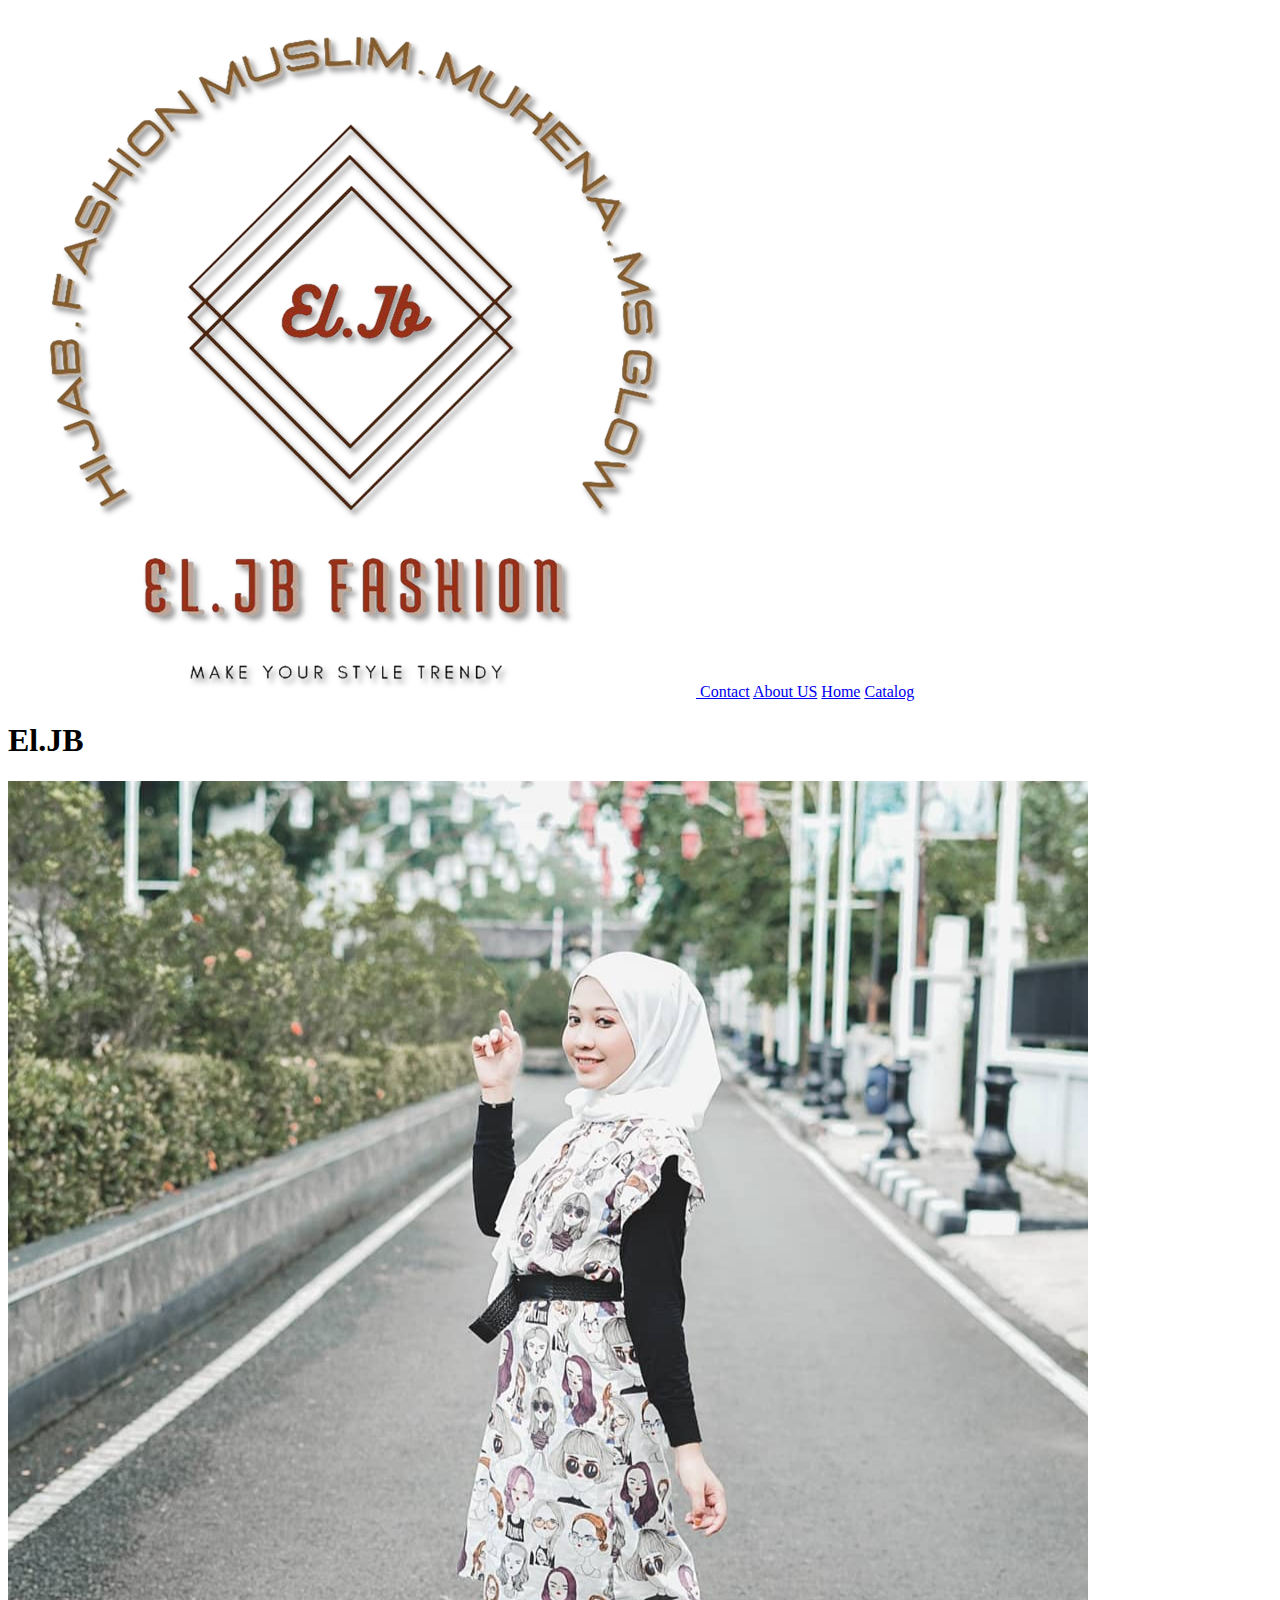
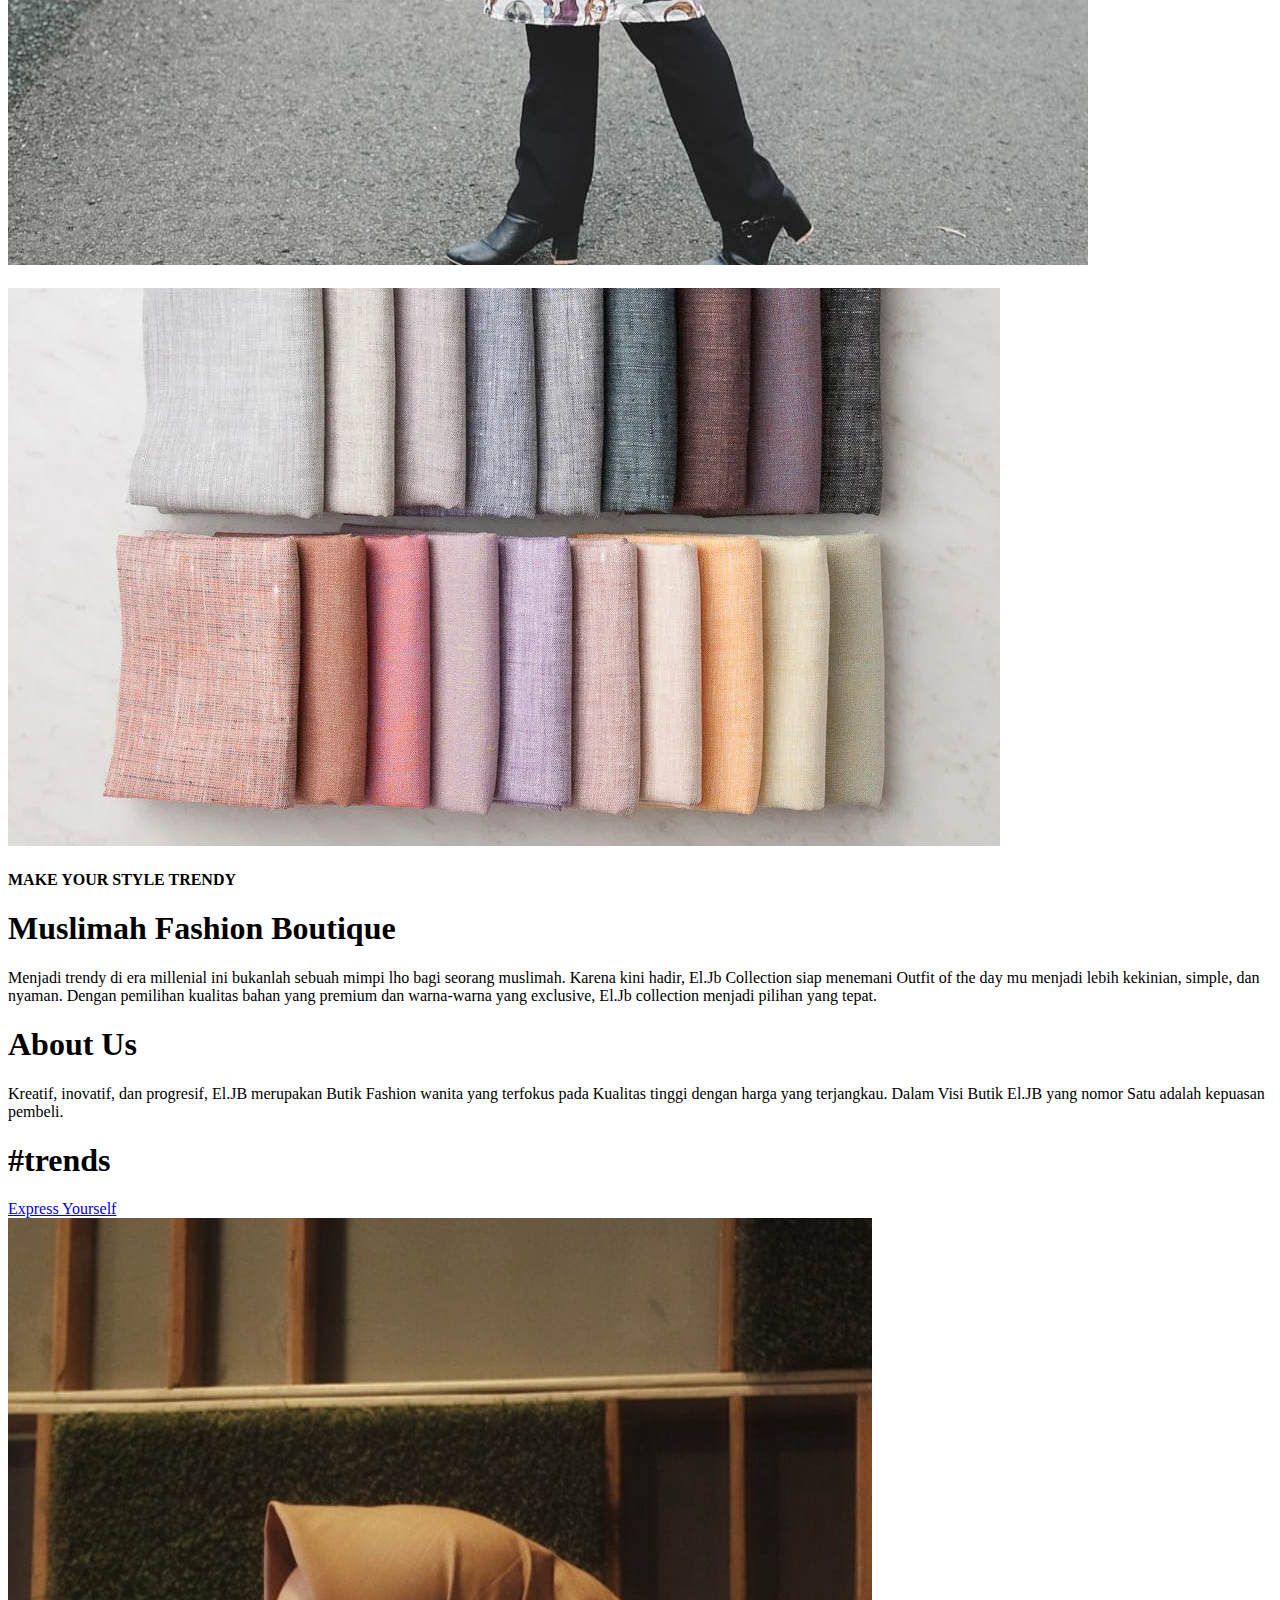
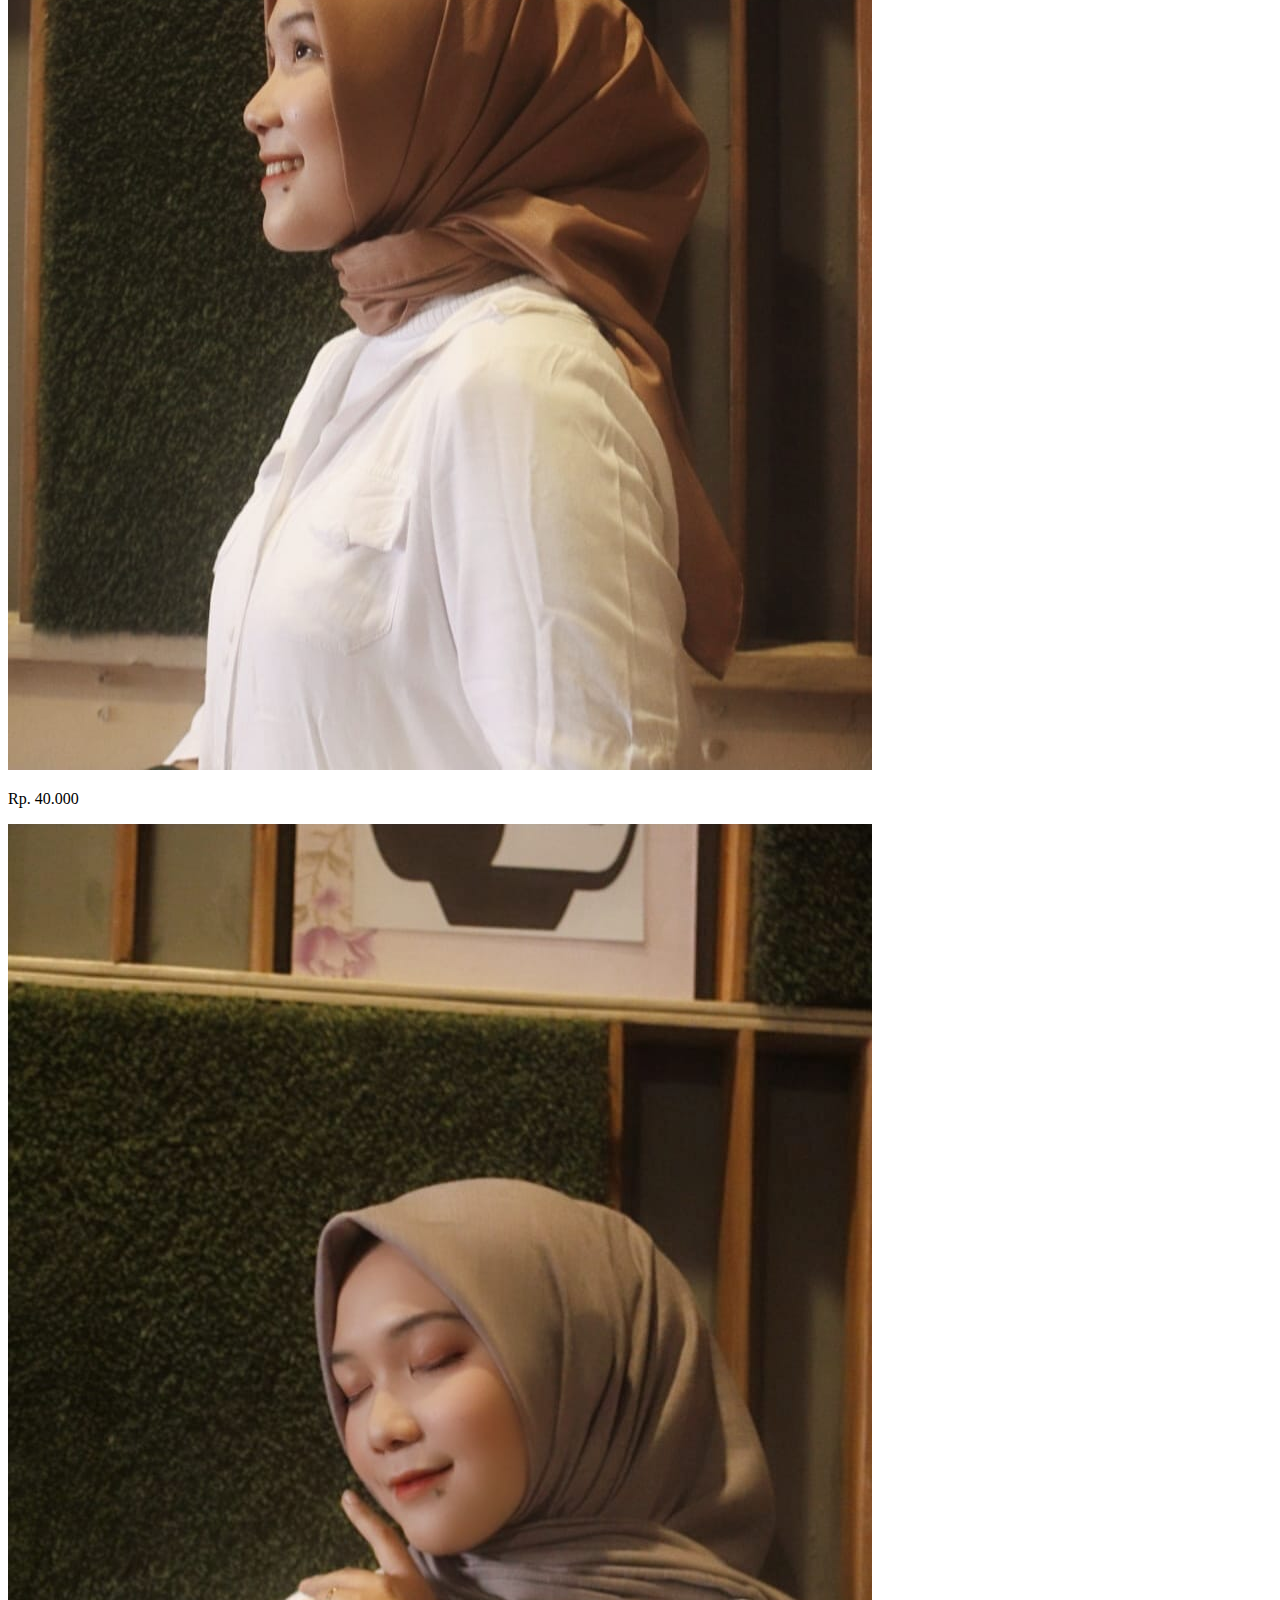
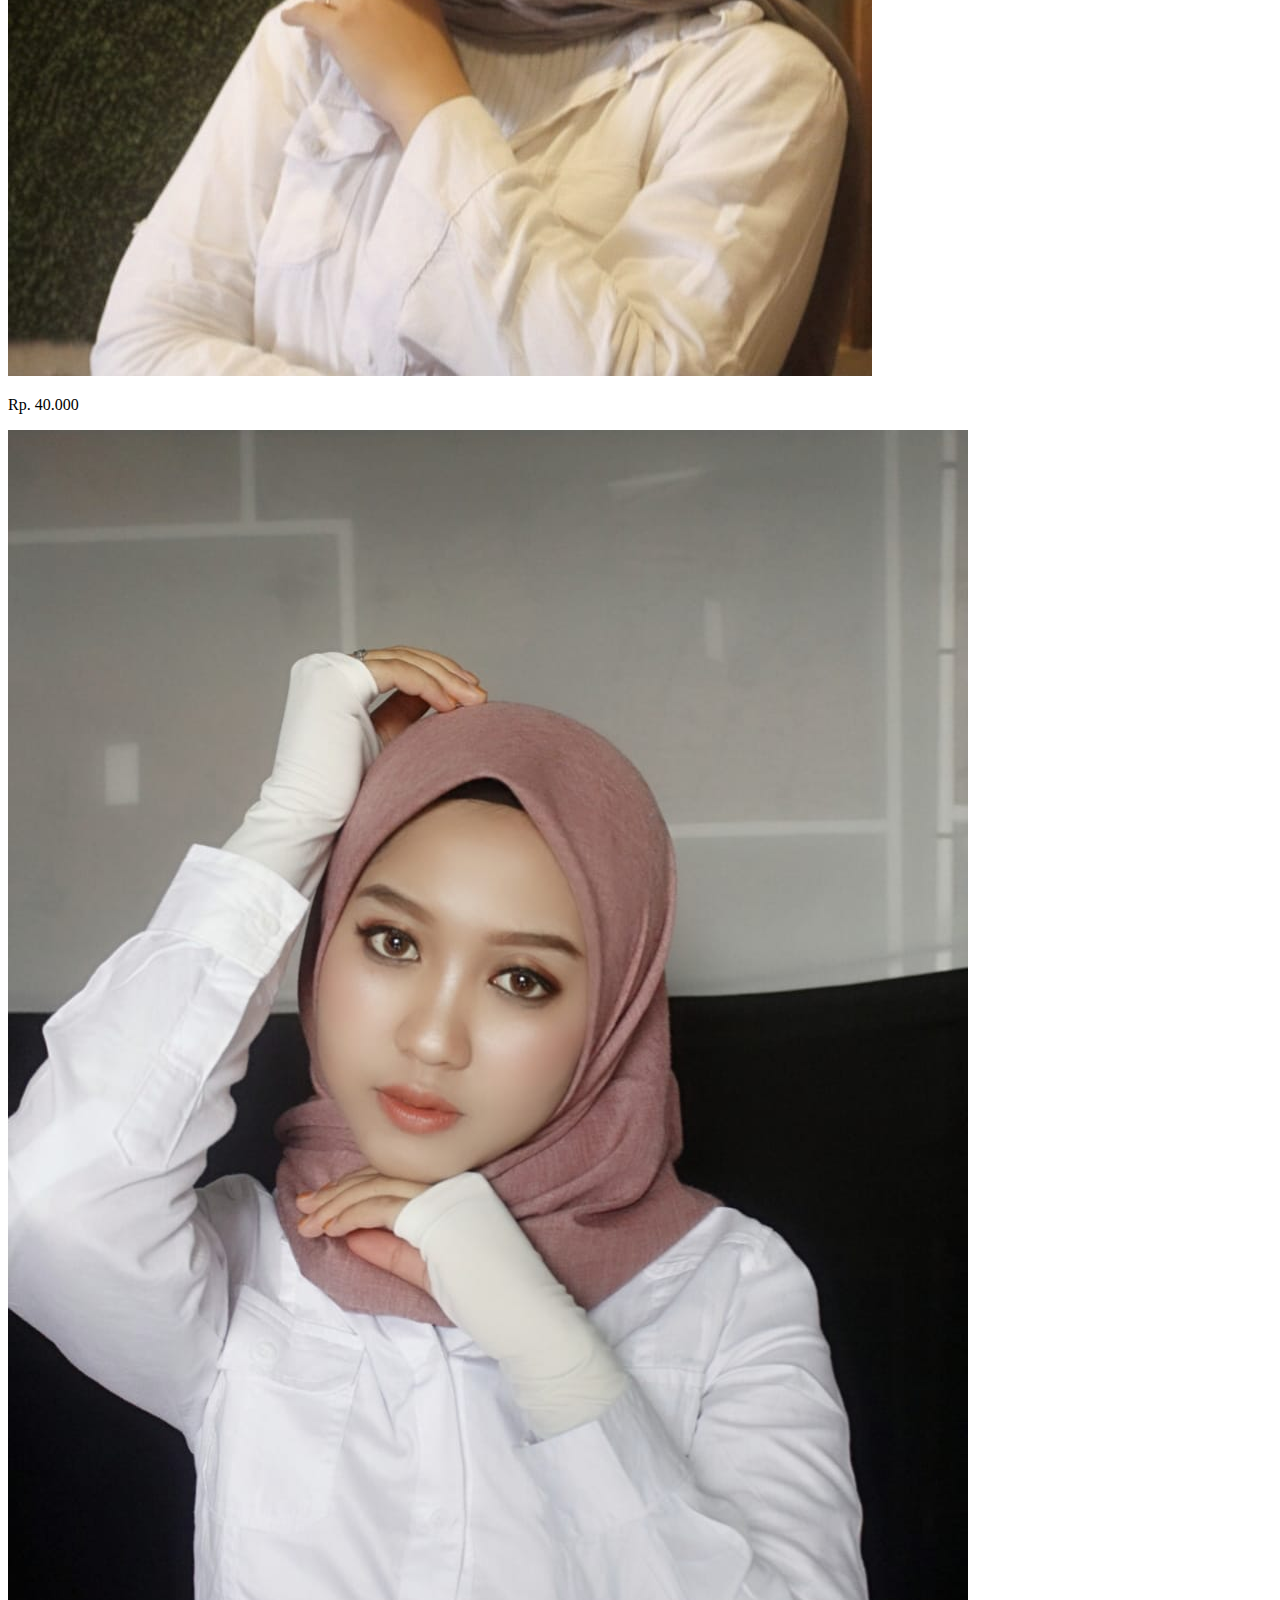
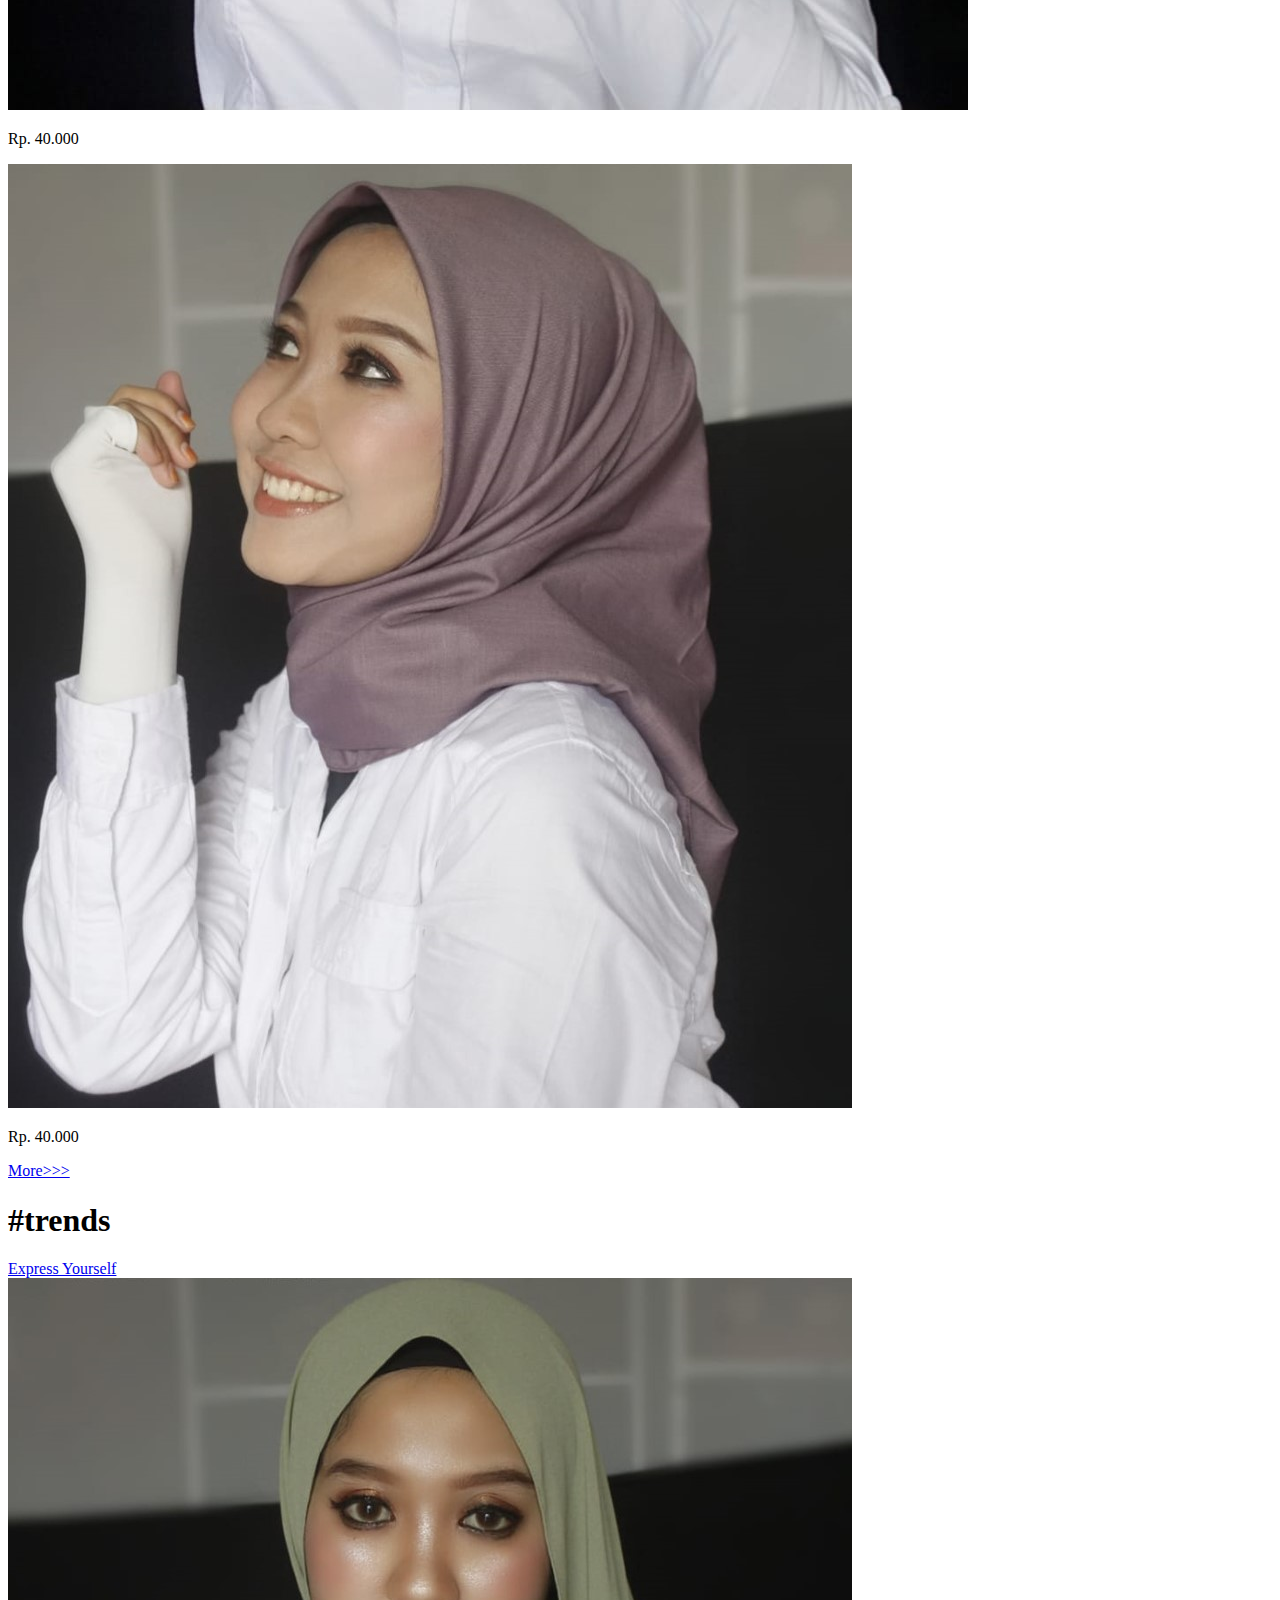
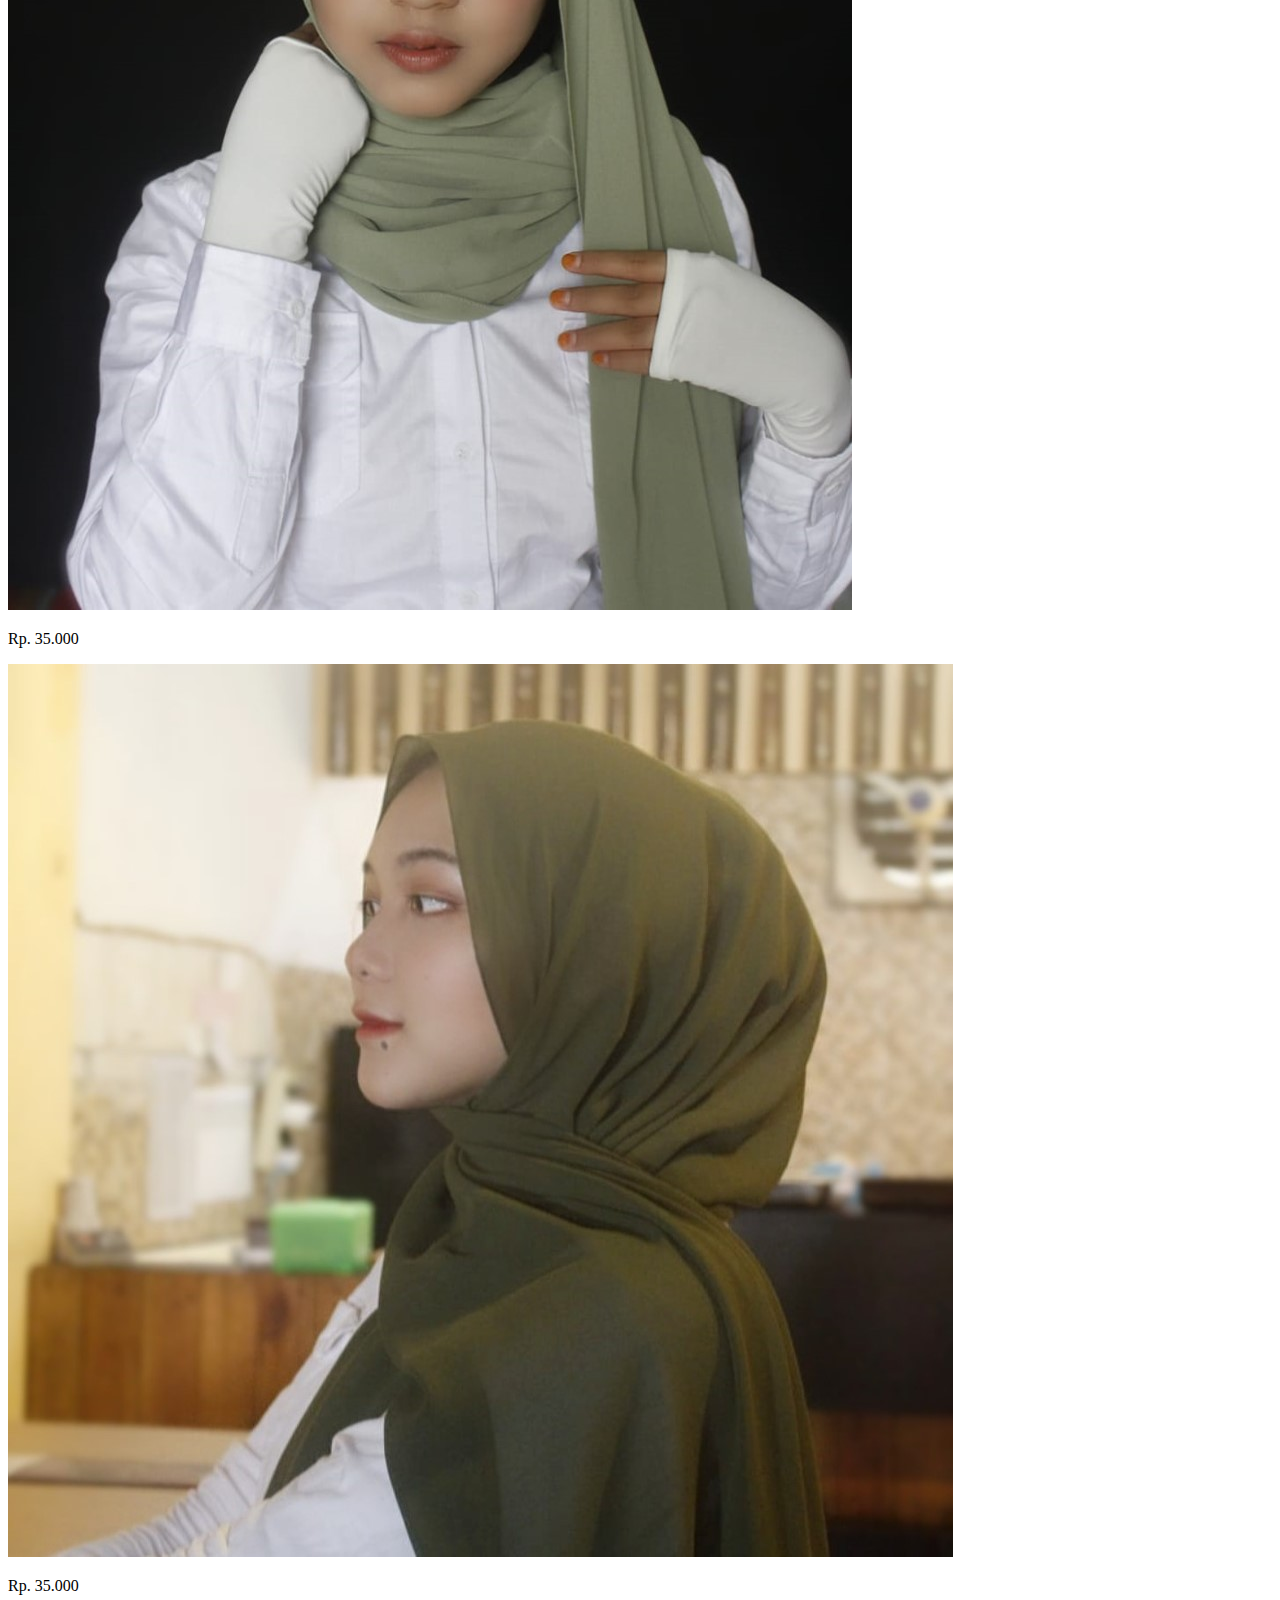
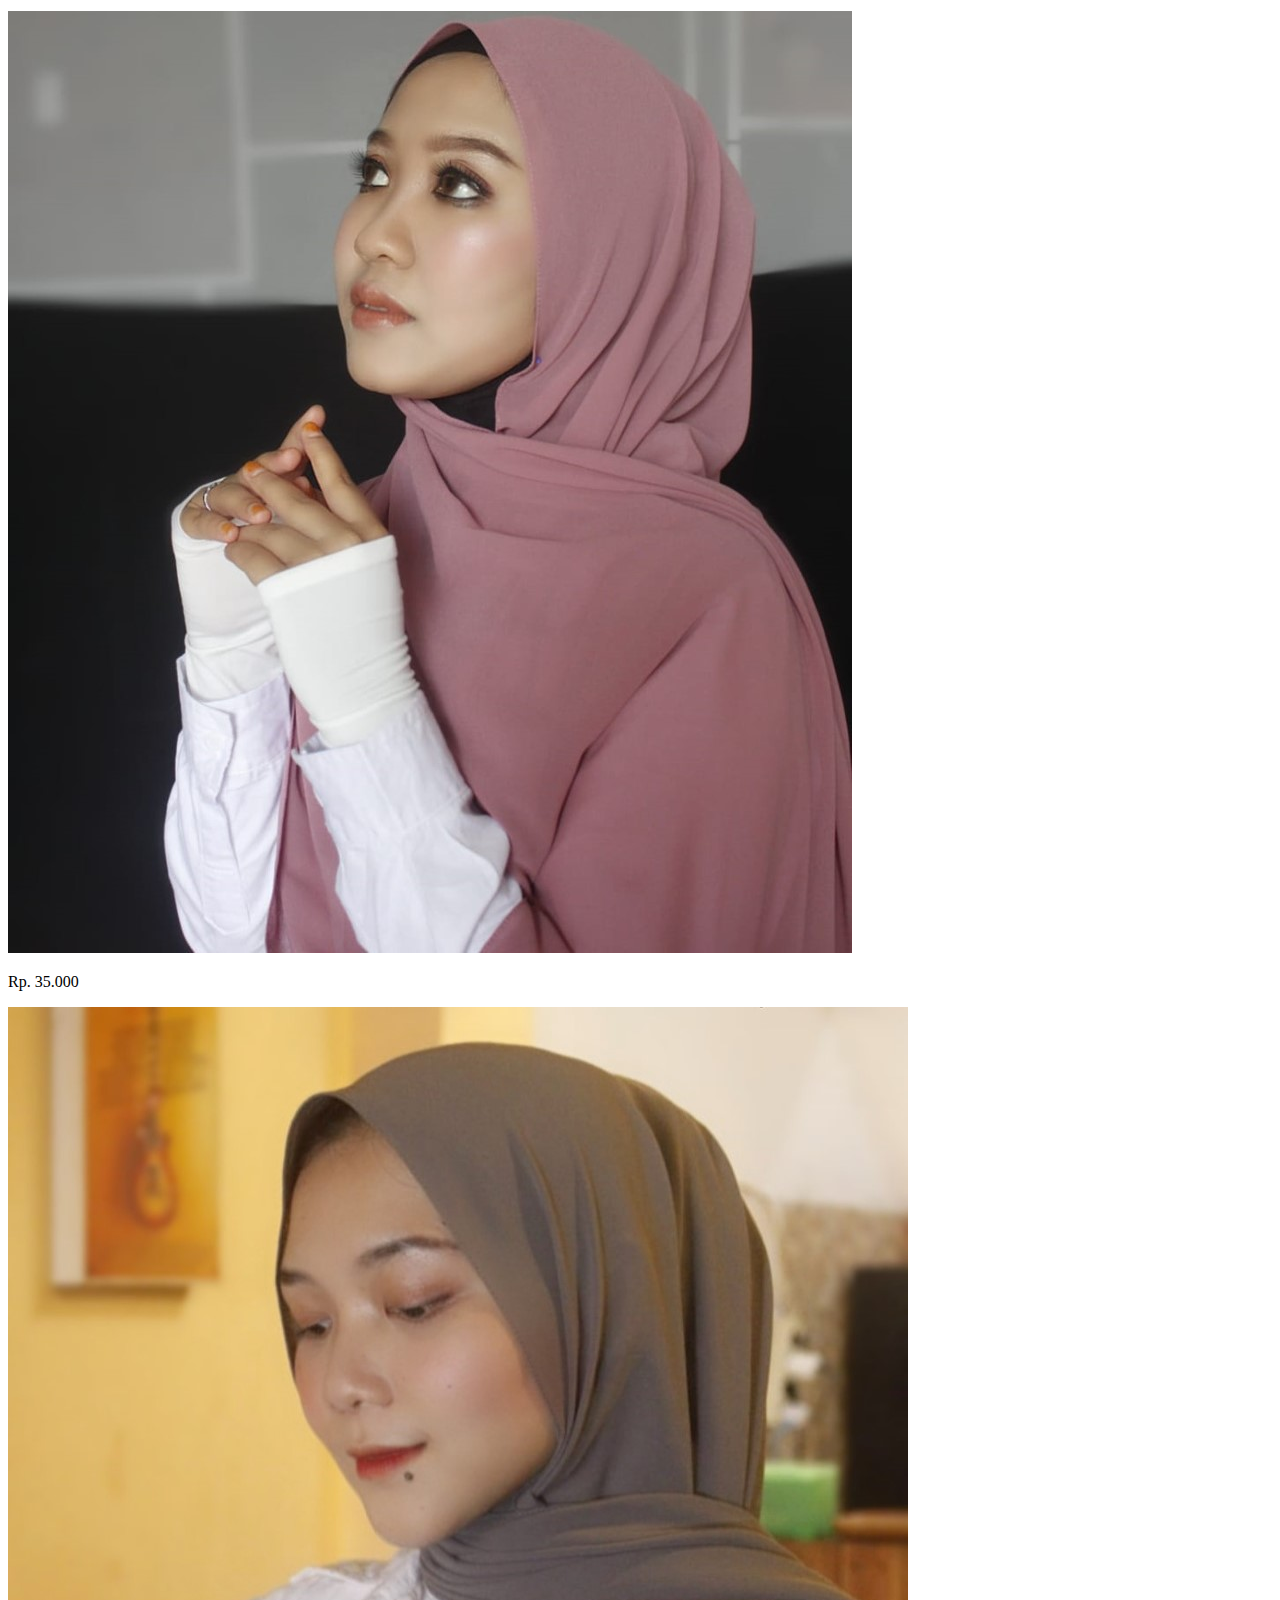
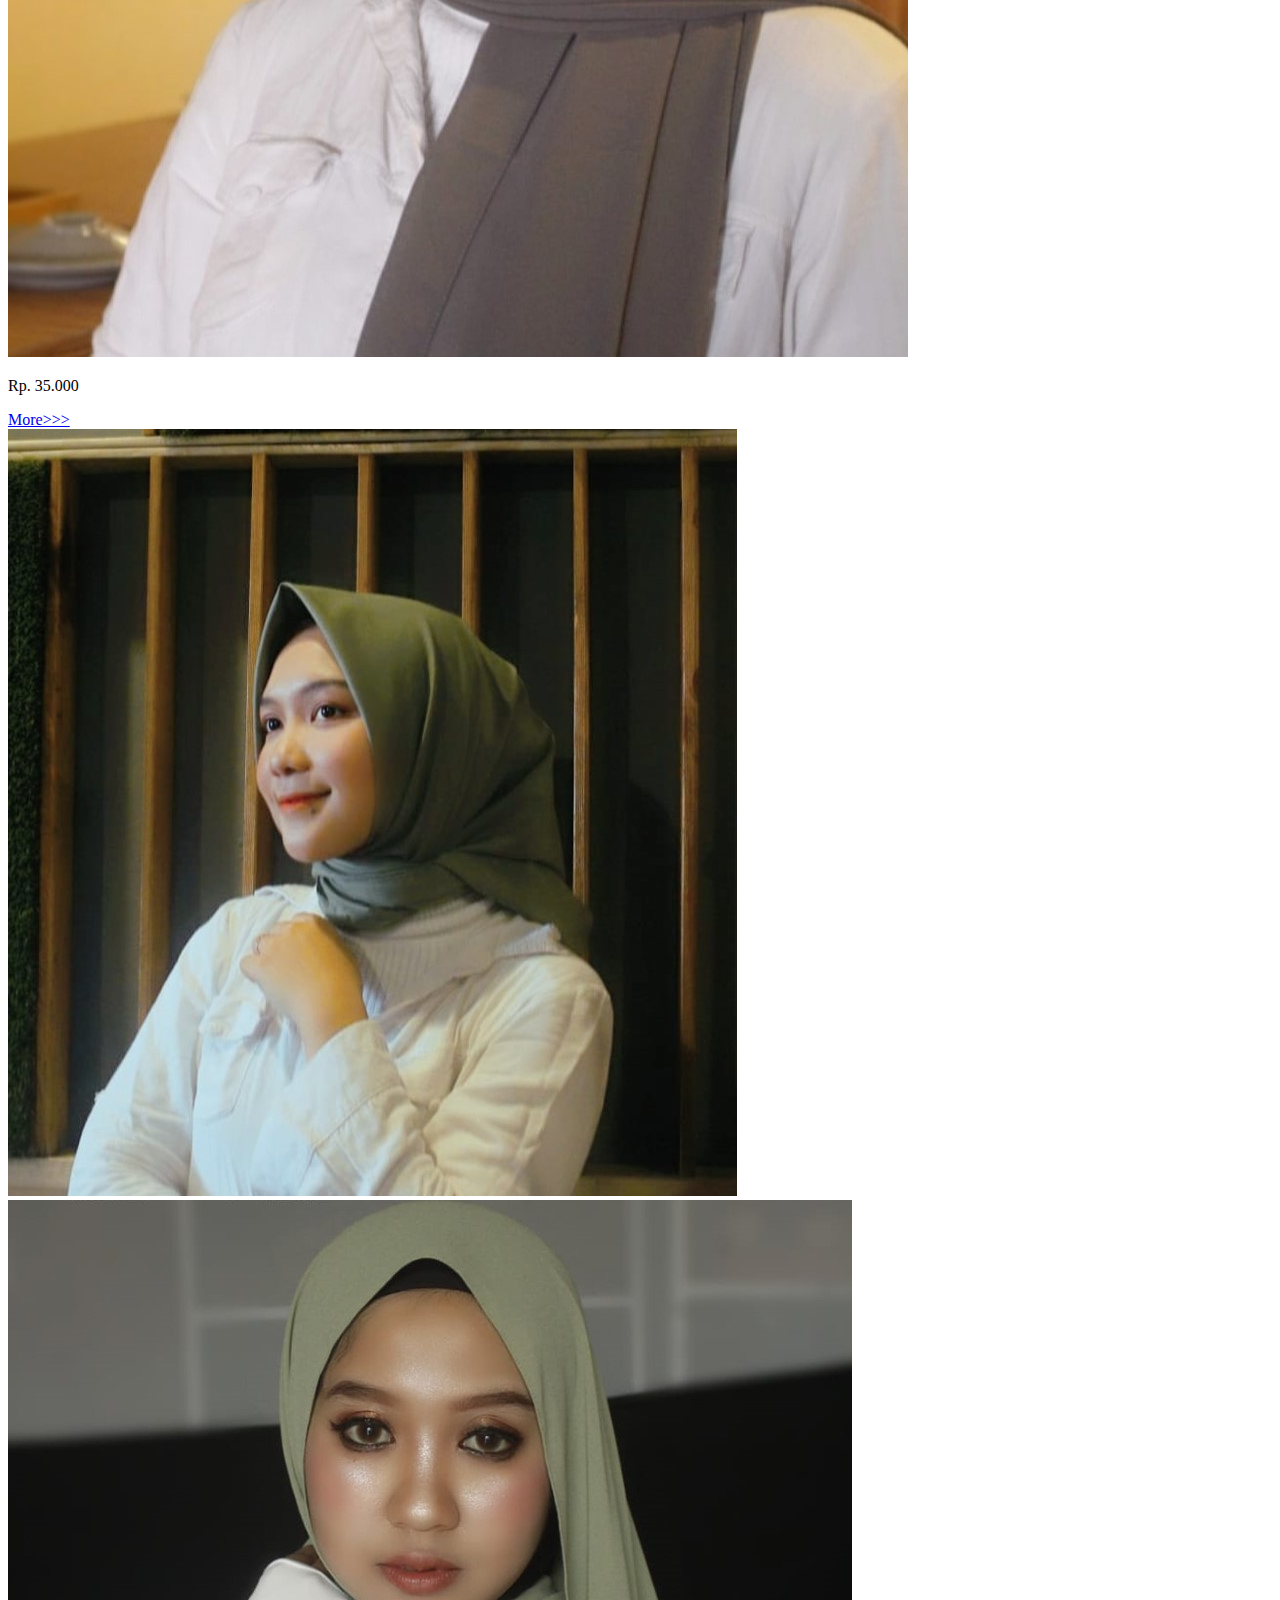
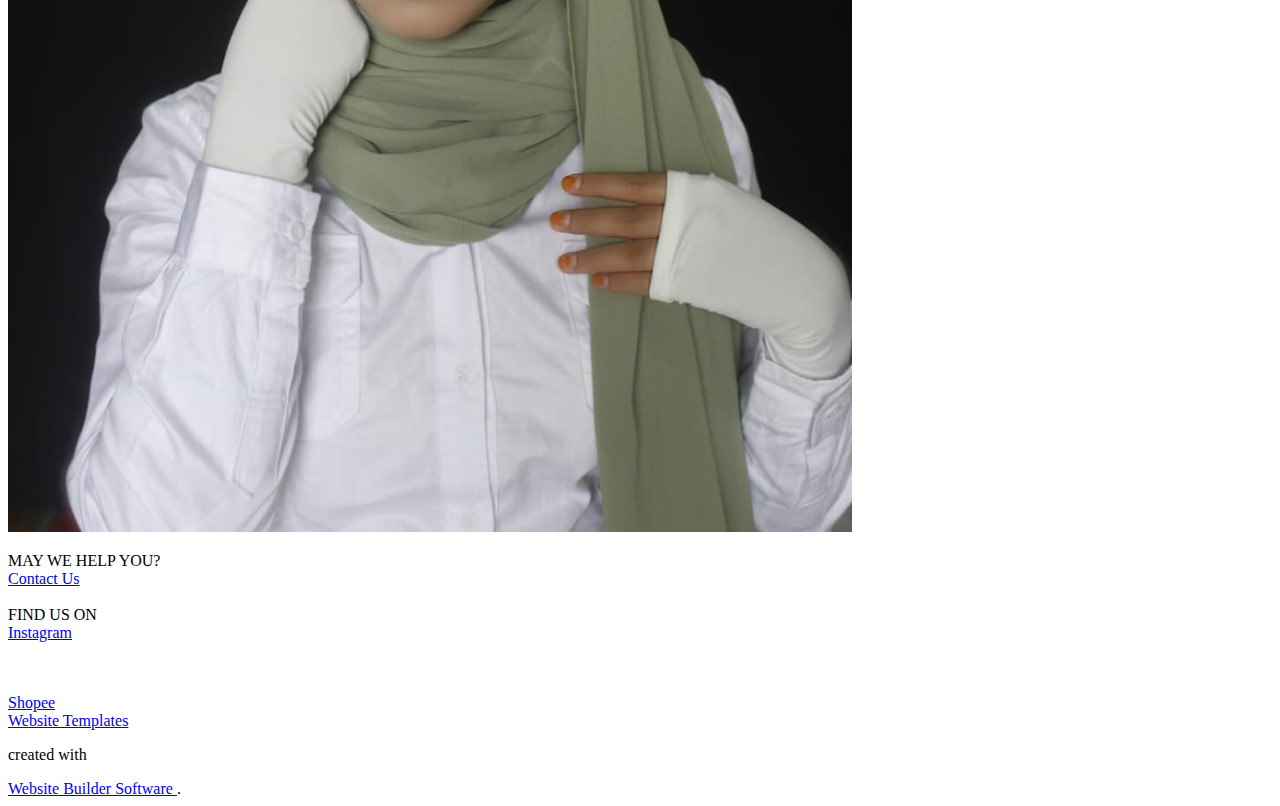
==== index.html @ 1d3b6587 "Initial commit" ====
<!DOCTYPE html>
<html style="font-size: 16px;">
  <head>
    <meta name="viewport" content="width=device-width, initial-scale=1.0">
    <meta charset="utf-8">
    <meta name="keywords" content="El.JB, Muslimah Fashion Boutique, About Us, #trends, #trends">
    <meta name="description" content="">
    <meta name="page_type" content="np-template-header-footer-from-plugin">
    <title>ElJB Collection</title>
    <link rel="stylesheet" href="nicepage.css" media="screen">
<link rel="stylesheet" href="ElJB-Collection.css" media="screen">
    <script class="u-script" type="text/javascript" src="jquery.js" defer=""></script>
    <script class="u-script" type="text/javascript" src="nicepage.js" defer=""></script>
    <meta name="generator" content="Nicepage 3.12.1, nicepage.com">
    <link rel="icon" href="images/favicon.png">
    <link id="u-theme-google-font" rel="stylesheet" href="https://fonts.googleapis.com/css?family=Roboto:100,100i,300,300i,400,400i,500,500i,700,700i,900,900i|Open+Sans:300,300i,400,400i,600,600i,700,700i,800,800i">
    <link id="u-page-google-font" rel="stylesheet" href="https://fonts.googleapis.com/css?family=Playfair+Display:400,400i,500,500i,600,600i,700,700i,800,800i,900,900i|Raleway:100,100i,200,200i,300,300i,400,400i,500,500i,600,600i,700,700i,800,800i,900,900i">
    
    
    
    
    
    
    <script type="application/ld+json">{
		"@context": "http://schema.org",
		"@type": "Organization",
		"name": "ElJB Collection",
		"url": "index.html",
		"logo": "images/Logo2.png"
}</script>
    <meta property="og:title" content="ElJB Collection">
    <meta property="og:type" content="website">
    <meta name="theme-color" content="#478ac9">
    <link rel="canonical" href="index.html">
    <meta property="og:url" content="index.html">
  </head>
  <body data-home-page="ElJB-Collection.html" data-home-page-title="ElJB Collection" class="u-body"><header class="u-clearfix u-header u-header" id="sec-426b"><div class="u-clearfix u-sheet u-sheet-1">
        <a href="https://instagram.com/el.jbcollection" class="u-image u-logo u-image-1" data-image-width="688" data-image-height="689" title="Label">
          <img src="images/Logo2.png" class="u-logo-image u-logo-image-1" data-image-width="107.5296">
        </a>
        <a class="footer-link u-active-none u-border-none u-btn u-button-style u-hover-none u-none u-text-body-color u-btn-1" href="https://msha.ke/el.jb" target="_blank">Contact</a>
        <a class="footer-link u-active-none u-border-none u-btn u-button-style u-hover-none u-none u-text-black u-btn-2" href="ElJB-Collection.html#carousel_3058" data-page-id="1087104844">About US</a>
        <a class="footer-link u-active-none u-border-none u-btn u-button-style u-hover-none u-none u-text-palette-1-base u-btn-3" href="ElJB-Collection.html#carousel_18c3" data-page-id="1087104844">Home</a>
        <a class="footer-link u-active-none u-border-none u-btn u-button-style u-hover-none u-none u-text-body-color u-btn-4" href="ElJB-Collection.html#carousel_070d" data-page-id="1087104844">Catalog</a>
      </div></header>
    <section class="u-align-center-lg u-align-center-md u-align-center-sm u-align-center-xs u-clearfix u-custom-color-4 u-section-1" id="carousel_18c3">
      <div class="u-clearfix u-sheet u-sheet-1">
        <h1 class="u-align-center u-custom-font u-font-playfair-display u-text u-title u-text-1">El.JB</h1>
        <div class="u-expanded-width u-gallery u-layout-grid u-lightbox u-no-transition u-show-text-on-hover u-gallery-1">
          <div class="u-gallery-inner u-gallery-inner-1">
            <div class="u-effect-fade u-gallery-item">
              <div class="u-back-slide" data-image-width="1080" data-image-height="1084">
                <img class="u-back-image u-expanded" src="images/WhatsAppImage2021-04-19at10.53.30AM.jpeg">
              </div>
              <div class="u-over-slide u-shading u-over-slide-1">
                <h3 class="u-gallery-heading"></h3>
                <p class="u-gallery-text"></p>
              </div>
            </div>
            <div class="u-effect-fade u-gallery-item u-gallery-item-2">
              <div class="u-back-slide" data-image-width="992" data-image-height="558">
                <img class="u-back-image u-expanded" src="images/Background2.jpeg">
              </div>
              <div class="u-over-slide u-shading u-over-slide-2">
                <h3 class="u-gallery-heading"></h3>
                <p class="u-gallery-text"></p>
              </div>
            </div>
          </div>
        </div>
        <h4 class="u-align-center u-text u-text-palette-2-dark-2 u-text-2">MAKE YOUR STYLE TRENDY</h4>
      </div>
    </section>
    <section class="u-clearfix u-white u-section-2" id="carousel_3058">
      <div class="u-clearfix u-sheet u-valign-middle u-sheet-1">
        <div class="u-clearfix u-expanded-width u-gutter-0 u-layout-wrap u-layout-wrap-1">
          <div class="u-layout">
            <div class="u-layout-row">
              <div class="u-container-style u-layout-cell u-right-cell u-shape-rectangle u-size-31-lg u-size-31-md u-size-31-sm u-size-31-xs u-size-33-xl u-white u-layout-cell-1">
                <div class="u-container-layout u-valign-middle-lg u-valign-middle-md u-valign-middle-sm u-valign-middle-xl u-valign-top-xs u-container-layout-1">
                  <h1 class="u-custom-font u-font-playfair-display u-text u-text-custom-color-6 u-text-1">Muslimah Fashion Boutique</h1>
                  <p class="u-text u-text-2">Menjadi trendy di era millenial ini bukanlah sebuah mimpi lho bagi seorang muslimah. Karena kini hadir, El.Jb Collection siap menemani Outfit of the day mu menjadi lebih kekinian, simple,  dan nyaman. Dengan pemilihan kualitas bahan yang premium dan warna-warna yang exclusive, El.Jb collection menjadi pilihan yang tepat. </p>
                </div>
              </div>
              <div class="u-align-left u-container-style u-image u-layout-cell u-left-cell u-shading u-size-27-xl u-size-29-lg u-size-29-md u-size-29-sm u-size-29-xs u-image-1" data-image-width="864" data-image-height="1152">
                <div class="u-container-layout u-container-layout-2">
                  <h1 class="u-custom-font u-font-playfair-display u-text u-text-3">About Us</h1>
                  <p class="u-custom-font u-font-raleway u-text u-text-4">Kreatif, inovatif, dan progresif, El.JB merupakan Butik Fashion wanita yang terfokus pada Kualitas tinggi dengan harga yang terjangkau. Dalam Visi Butik El.JB yang nomor Satu adalah kepuasan pembeli.&nbsp;<br>
                  </p>
                </div>
              </div>
            </div>
          </div>
        </div>
      </div>
    </section>
    <section class="u-clearfix u-section-3" id="carousel_070d">
      <div class="u-clearfix u-sheet u-sheet-1">
        <div class="u-container-style u-expanded-width-xs u-group u-image u-image-1" data-image-width="864" data-image-height="1152">
          <div class="u-container-layout u-container-layout-1">
            <div class="u-align-center u-container-style u-group u-white u-group-2">
              <div class="u-container-layout u-container-layout-2">
                <h1 class="u-align-center u-custom-font u-font-playfair-display u-text u-text-custom-color-1 u-title u-text-1">#trends</h1>
                <a href="https://nicepage.com/k/ticket-html-templates" class="u-active-none u-border-2 u-border-black u-btn u-btn-rectangle u-button-style u-hover-none u-none u-btn-1">Express Yourself</a>
              </div>
            </div>
          </div>
        </div>
        <div class="u-expanded-width-md u-expanded-width-sm u-expanded-width-xs u-list u-list-1">
          <div class="u-repeater u-repeater-1">
            <div class="u-align-right u-container-style u-list-item u-repeater-item" data-href="https://shopee.co.id/el.jbcollection" data-target="_blank">
              <div class="u-container-layout u-similar-container u-container-layout-3">
                <img class="u-image u-image-2" src="images/WhatsAppImage2021-04-19at10.53.18AM3.jpeg" data-image-width="864" data-image-height="1152">
                <p class="u-text u-text-2">Rp. 40.000</p>
              </div>
            </div>
            <div class="u-align-right u-container-style u-list-item u-repeater-item" data-href="https://shopee.co.id/el.jbcollection">
              <div class="u-container-layout u-similar-container u-container-layout-4">
                <img class="u-image u-image-3" src="images/WhatsAppImage2021-04-19at10.53.14AM1.jpeg" data-image-width="864" data-image-height="1152">
                <p class="u-text u-text-3">Rp. 40.000</p>
              </div>
            </div>
            <div class="u-align-right u-container-style u-list-item u-repeater-item" data-href="https://shopee.co.id/el.jbcollection">
              <div class="u-container-layout u-similar-container u-container-layout-5">
                <img class="u-image u-image-4" src="images/WhatsAppImage2021-04-19at10.53.13AM.jpeg" data-image-width="960" data-image-height="1280">
                <p class="u-text u-text-4">Rp. 40.000</p>
              </div>
            </div>
            <div class="u-align-right u-container-style u-list-item u-repeater-item" data-href="https://shopee.co.id/el.jbcollection">
              <div class="u-container-layout u-similar-container u-container-layout-6">
                <img class="u-image u-image-5" src="images/Picture4.jpg" data-image-width="844" data-image-height="944">
                <p class="u-text u-text-5">Rp. 40.000</p>
              </div>
            </div>
          </div>
        </div>
        <a class="footer-link u-active-none u-border-none u-btn u-button-style u-hover-none u-none u-text-palette-1-base u-btn-2" href="https://shopee.co.id/el.jbcollection" target="_blank">More&gt;&gt;&gt;</a>
      </div>
    </section>
    <section class="u-clearfix u-section-4" id="sec-b8ce">
      <div class="u-clearfix u-sheet u-sheet-1">
        <div class="u-container-style u-expanded-width-xs u-group u-image u-image-1" data-image-width="909" data-image-height="1125">
          <div class="u-container-layout u-container-layout-1">
            <div class="u-align-center u-container-style u-group u-white u-group-2">
              <div class="u-container-layout u-container-layout-2">
                <h1 class="u-align-center u-custom-font u-font-playfair-display u-text u-text-custom-color-1 u-title u-text-1">#trends</h1>
                <a href="https://nicepage.com/k/ticket-html-templates" class="u-active-none u-border-2 u-border-black u-btn u-btn-rectangle u-button-style u-hover-none u-none u-btn-1">Express Yourself</a>
              </div>
            </div>
          </div>
        </div>
        <div class="u-expanded-width-md u-expanded-width-sm u-expanded-width-xs u-list u-list-1">
          <div class="u-repeater u-repeater-1">
            <div class="u-align-right u-container-style u-list-item u-repeater-item" data-href="https://shopee.co.id/el.jbcollection">
              <div class="u-container-layout u-similar-container u-valign-top-lg u-valign-top-md u-valign-top-sm u-valign-top-xs u-container-layout-3">
                <img class="u-image u-image-2" src="images/Picture1.jpg" data-image-width="844" data-image-height="932">
                <p class="u-text u-text-2">Rp. 35.000</p>
              </div>
            </div>
            <div class="u-align-right u-container-style u-list-item u-repeater-item" data-href="https://shopee.co.id/el.jbcollection">
              <div class="u-container-layout u-similar-container u-valign-top-lg u-valign-top-md u-valign-top-sm u-valign-top-xs u-container-layout-4">
                <img class="u-image u-image-3" src="images/Picture31.jpg" data-image-width="945" data-image-height="893">
                <p class="u-text u-text-3">Rp. 35.000</p>
              </div>
            </div>
            <div class="u-align-right u-container-style u-list-item u-repeater-item" data-href="https://shopee.co.id/el.jbcollection">
              <div class="u-container-layout u-similar-container u-valign-top-lg u-valign-top-md u-valign-top-sm u-valign-top-xs u-container-layout-5">
                <img class="u-image u-image-4" src="images/Picture5.jpg" data-image-width="844" data-image-height="942">
                <p class="u-text u-text-4">Rp. 35.000</p>
              </div>
            </div>
            <div class="u-align-right u-container-style u-list-item u-repeater-item" data-href="https://shopee.co.id/el.jbcollection">
              <div class="u-container-layout u-similar-container u-valign-top-lg u-valign-top-md u-valign-top-sm u-valign-top-xs u-container-layout-6">
                <img class="u-image u-image-5" src="images/Picture2.jpg" data-image-width="900" data-image-height="950">
                <p class="u-text u-text-5">Rp. 35.000</p>
              </div>
            </div>
          </div>
        </div>
        <a class="footer-link u-active-none u-border-none u-btn u-button-style u-hover-none u-none u-text-palette-1-base u-btn-2" href="https://shopee.co.id/el.jbcollection" target="_blank">More&gt;&gt;&gt;</a>
      </div>
    </section>
    <section class="u-clearfix u-valign-middle-xs u-section-5" id="carousel_86d5">
      <div class="u-absolute-hcenter-sm u-absolute-hcenter-xs u-custom-color-3 u-expanded-height-sm u-expanded-height-xs u-expanded-width-lg u-expanded-width-md u-expanded-width-xl u-shape u-shape-rectangle u-shape-1"></div>
      <img src="images/Picture9.jpg" alt="" class="u-image u-image-default u-image-1" data-image-width="729" data-image-height="767" data-href="www.instagram.com/iceufbr/">
      <div class="u-list u-list-1">
        <div class="u-repeater u-repeater-1"></div>
      </div>
      <img src="images/Picture1.jpg" alt="" class="u-image u-image-default u-image-2" data-image-width="844" data-image-height="932" data-href="www.instagram.com/aliviazahr_/">
    </section>
    
    
    <footer class="u-align-center u-clearfix u-footer u-grey-80 u-footer" id="sec-a52f"><div class="u-clearfix u-sheet u-sheet-1">
        <p class="u-small-text u-text u-text-variant u-text-1">MAY WE HELP YOU?<br>
          <a class="footer-link u-active-none u-border-none u-btn u-button-style u-hover-none u-none u-text-palette-1-base u-btn-1" href="tel:087891606235">Contact Us</a>
          <br>
          <br>FIND US ON&nbsp;<br>
          <a target="_blank" class="footer-link has-icon instagram u-active-none u-border-none u-btn u-button-style u-hover-none u-none u-text-palette-1-base u-btn-2" href="https://instagram.com/el.jbcollection">Instagram</a>
          <br>
          <br>
          <br>
        </p>
        <a target="_blank" class="footer-link has-icon instagram u-active-none u-border-none u-btn u-button-style u-hover-none u-none u-text-palette-1-base u-btn-3" href="https://shopee.co.id/el.jbcollection">Shopee</a>
      </div></footer>
    <section class="u-backlink u-clearfix u-grey-80">
      <a class="u-link" href="https://nicepage.com/website-templates" target="_blank">
        <span>Website Templates</span>
      </a>
      <p class="u-text">
        <span>created with</span>
      </p>
      <a class="u-link" href="https://nicepage.com/" target="_blank">
        <span>Website Builder Software</span>
      </a>. 
    </section>
  </body>
</html>
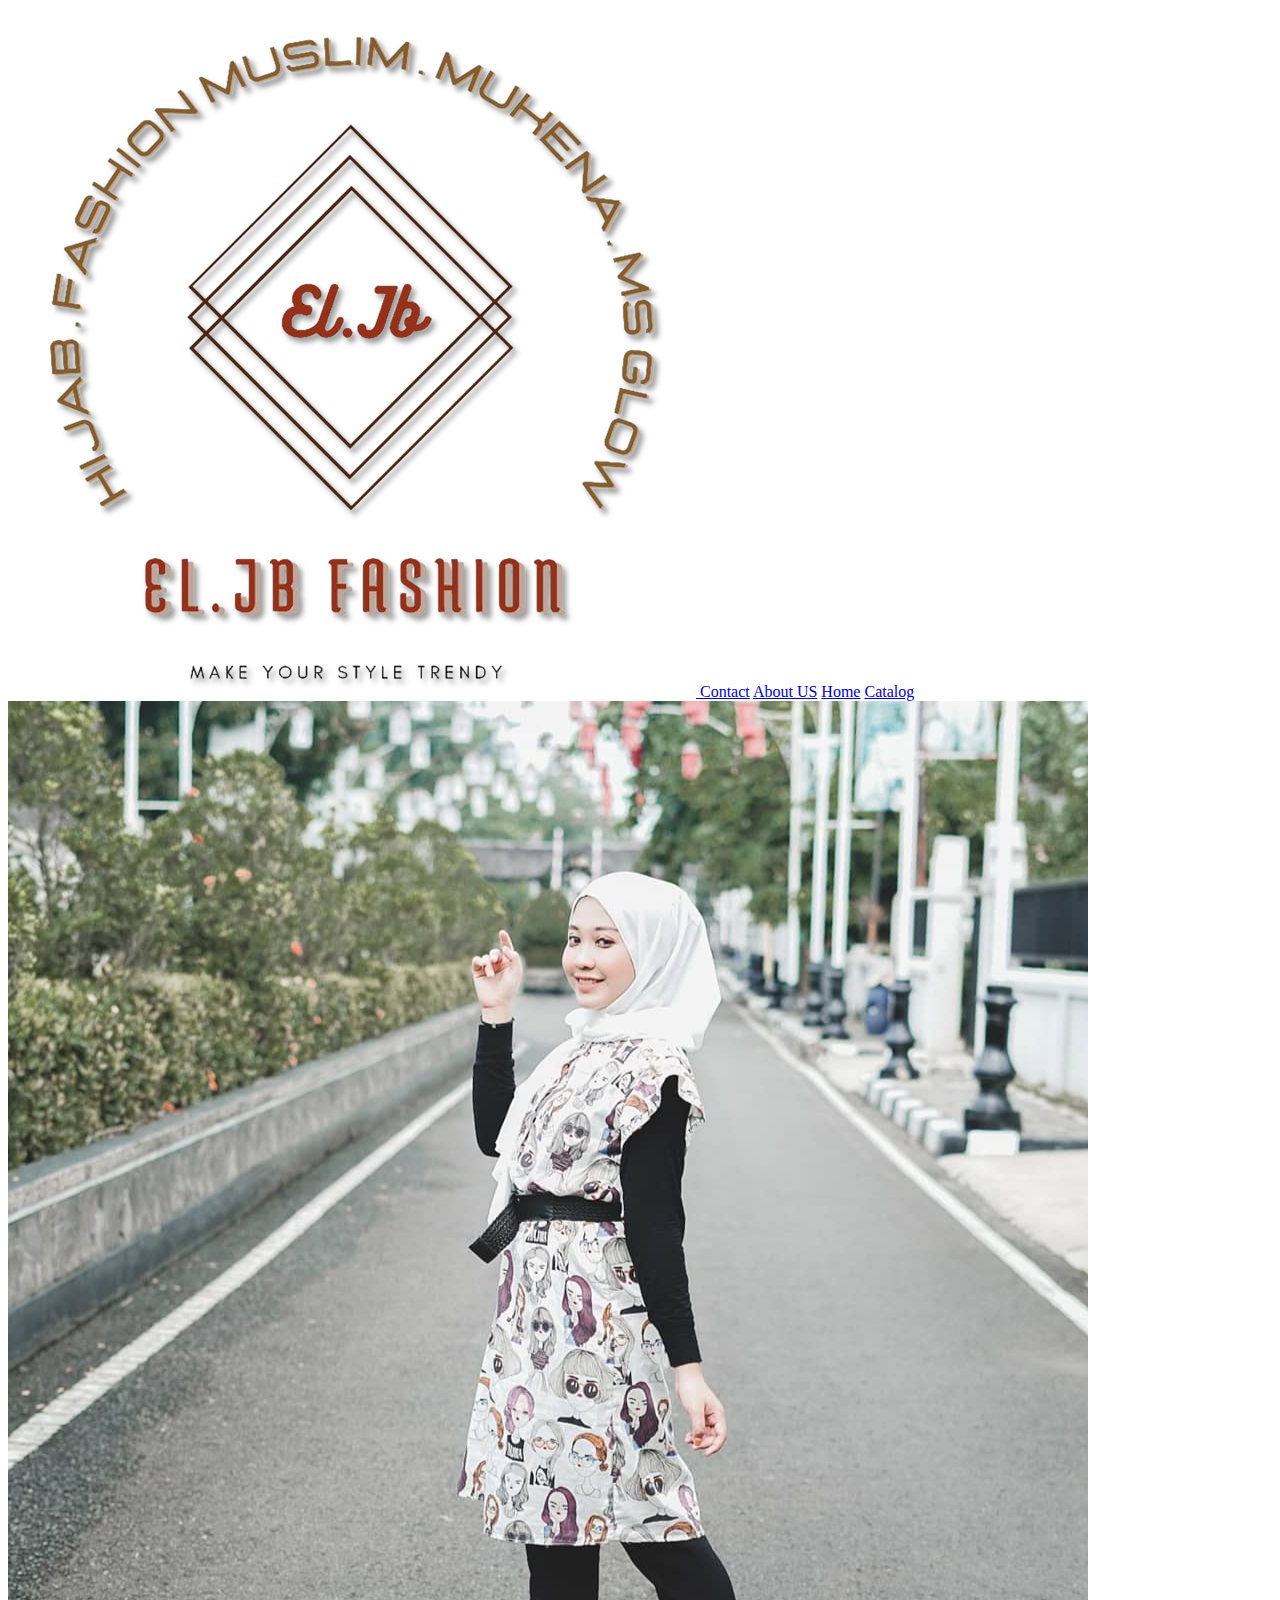
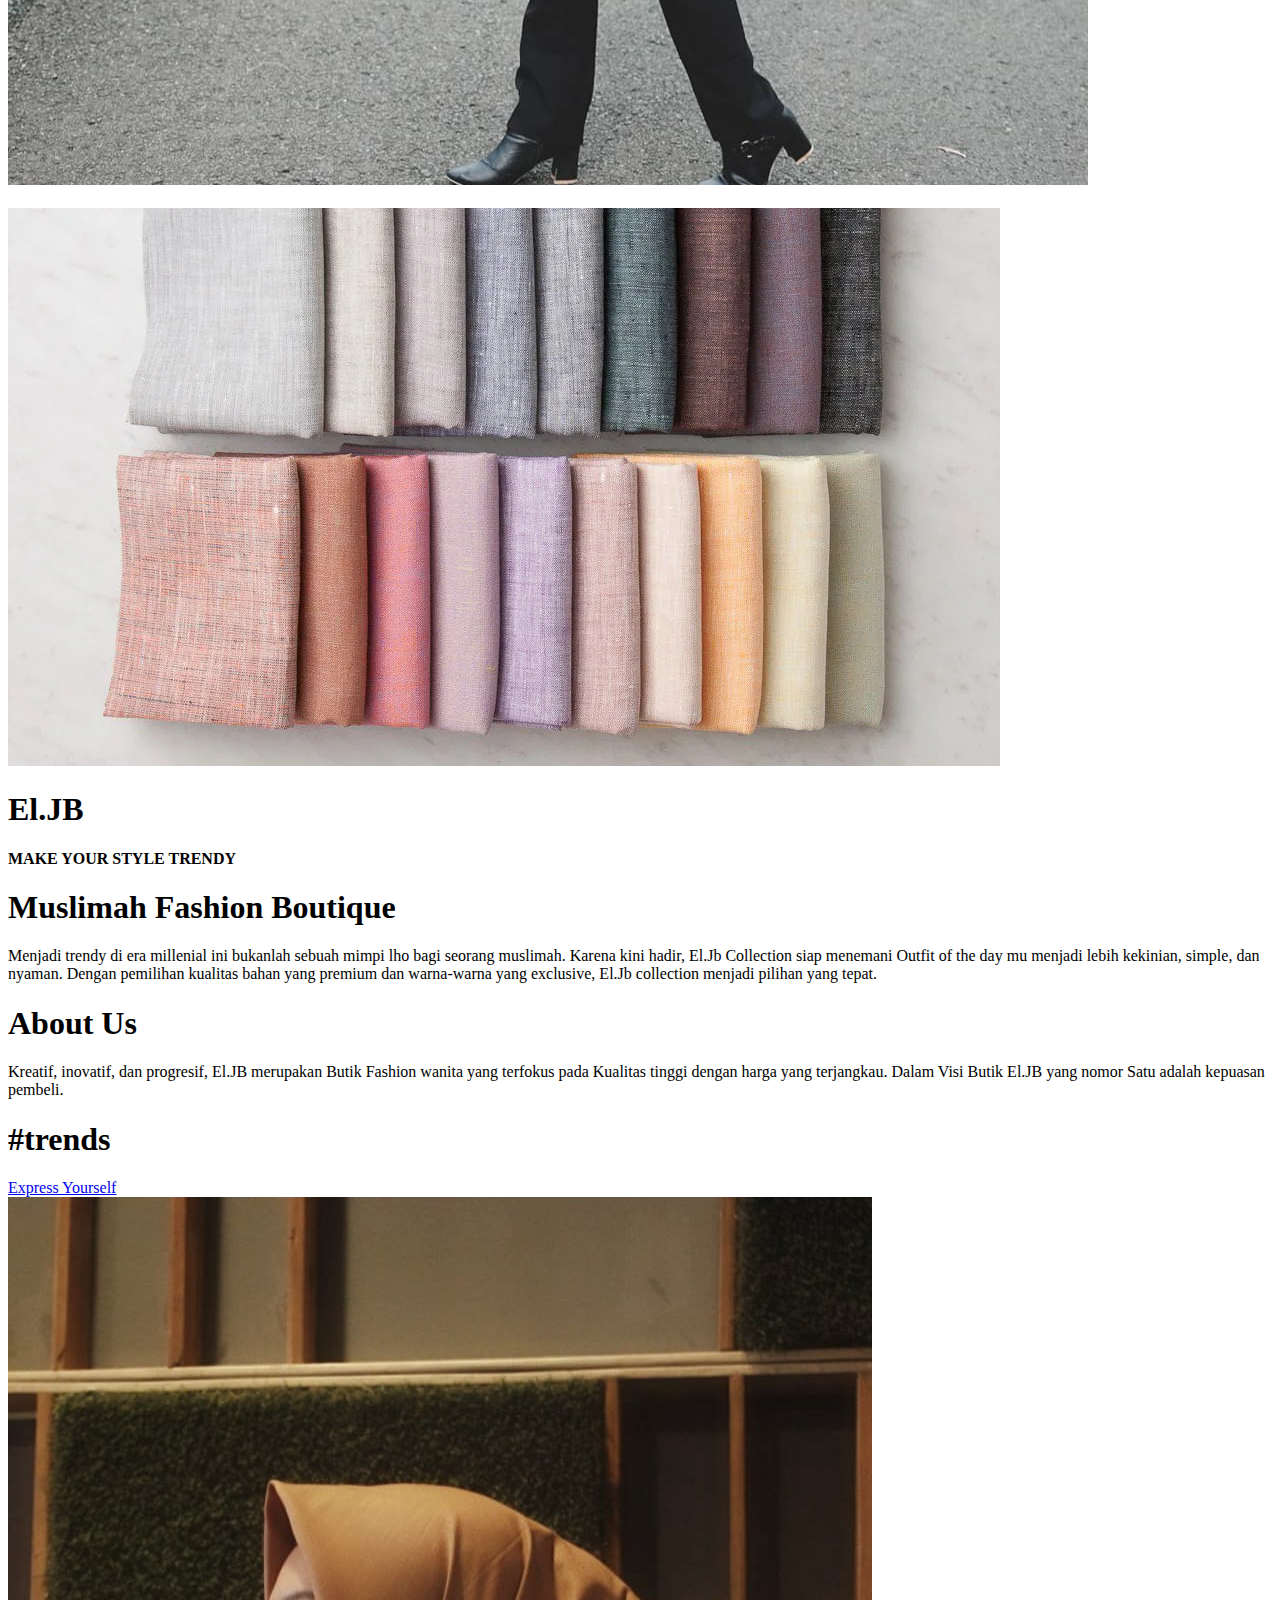
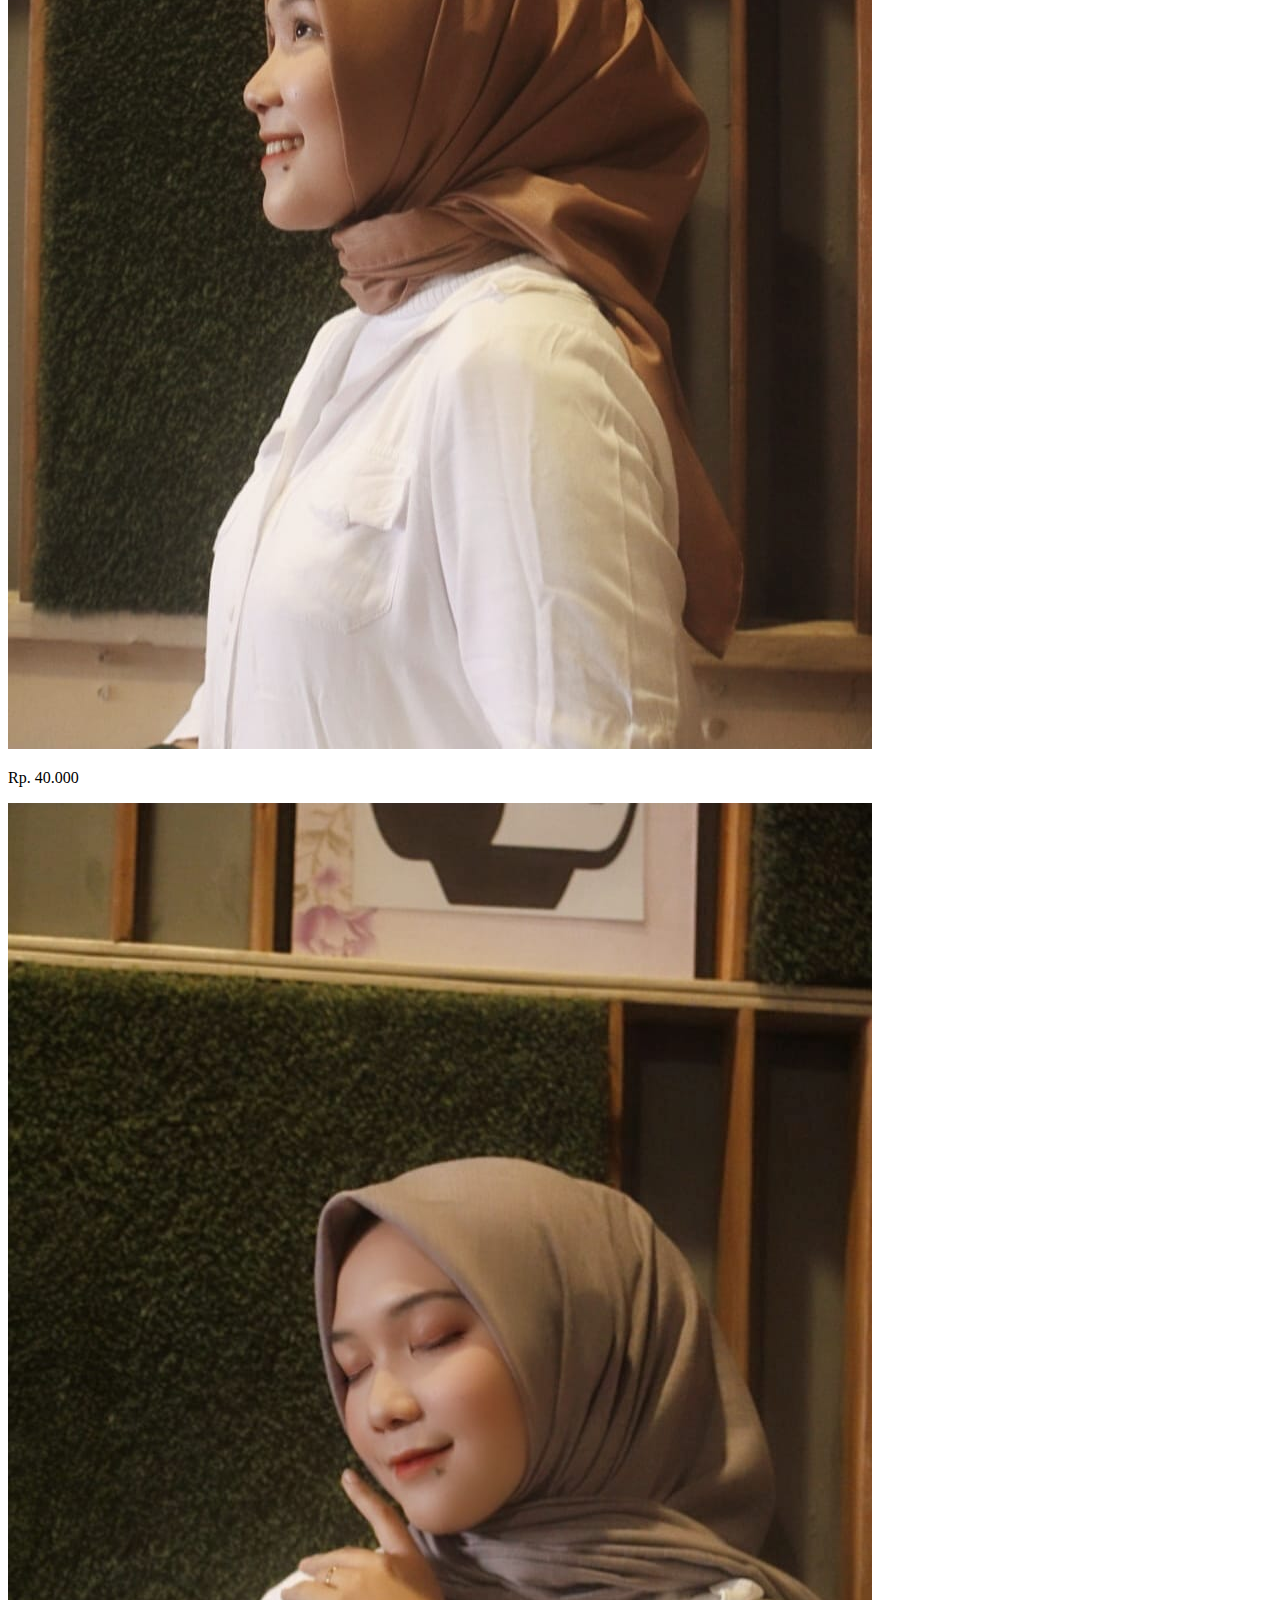
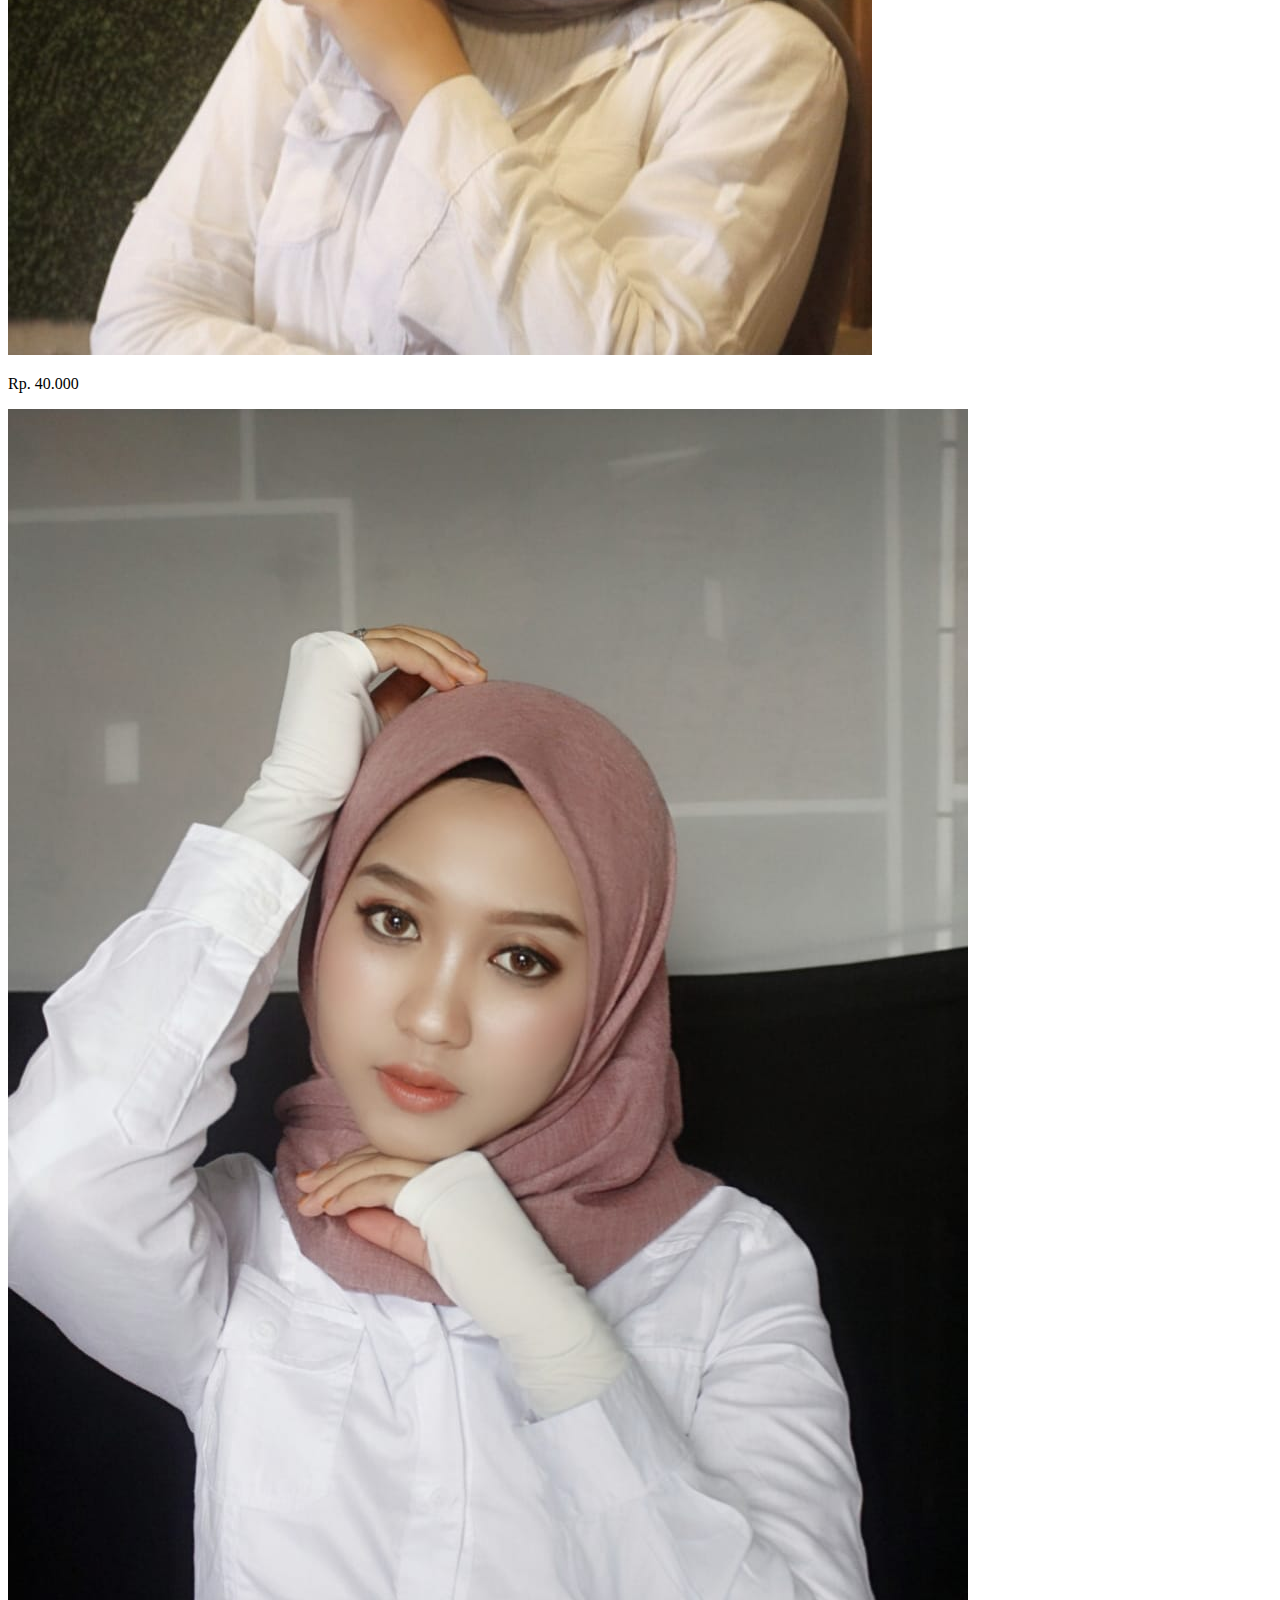
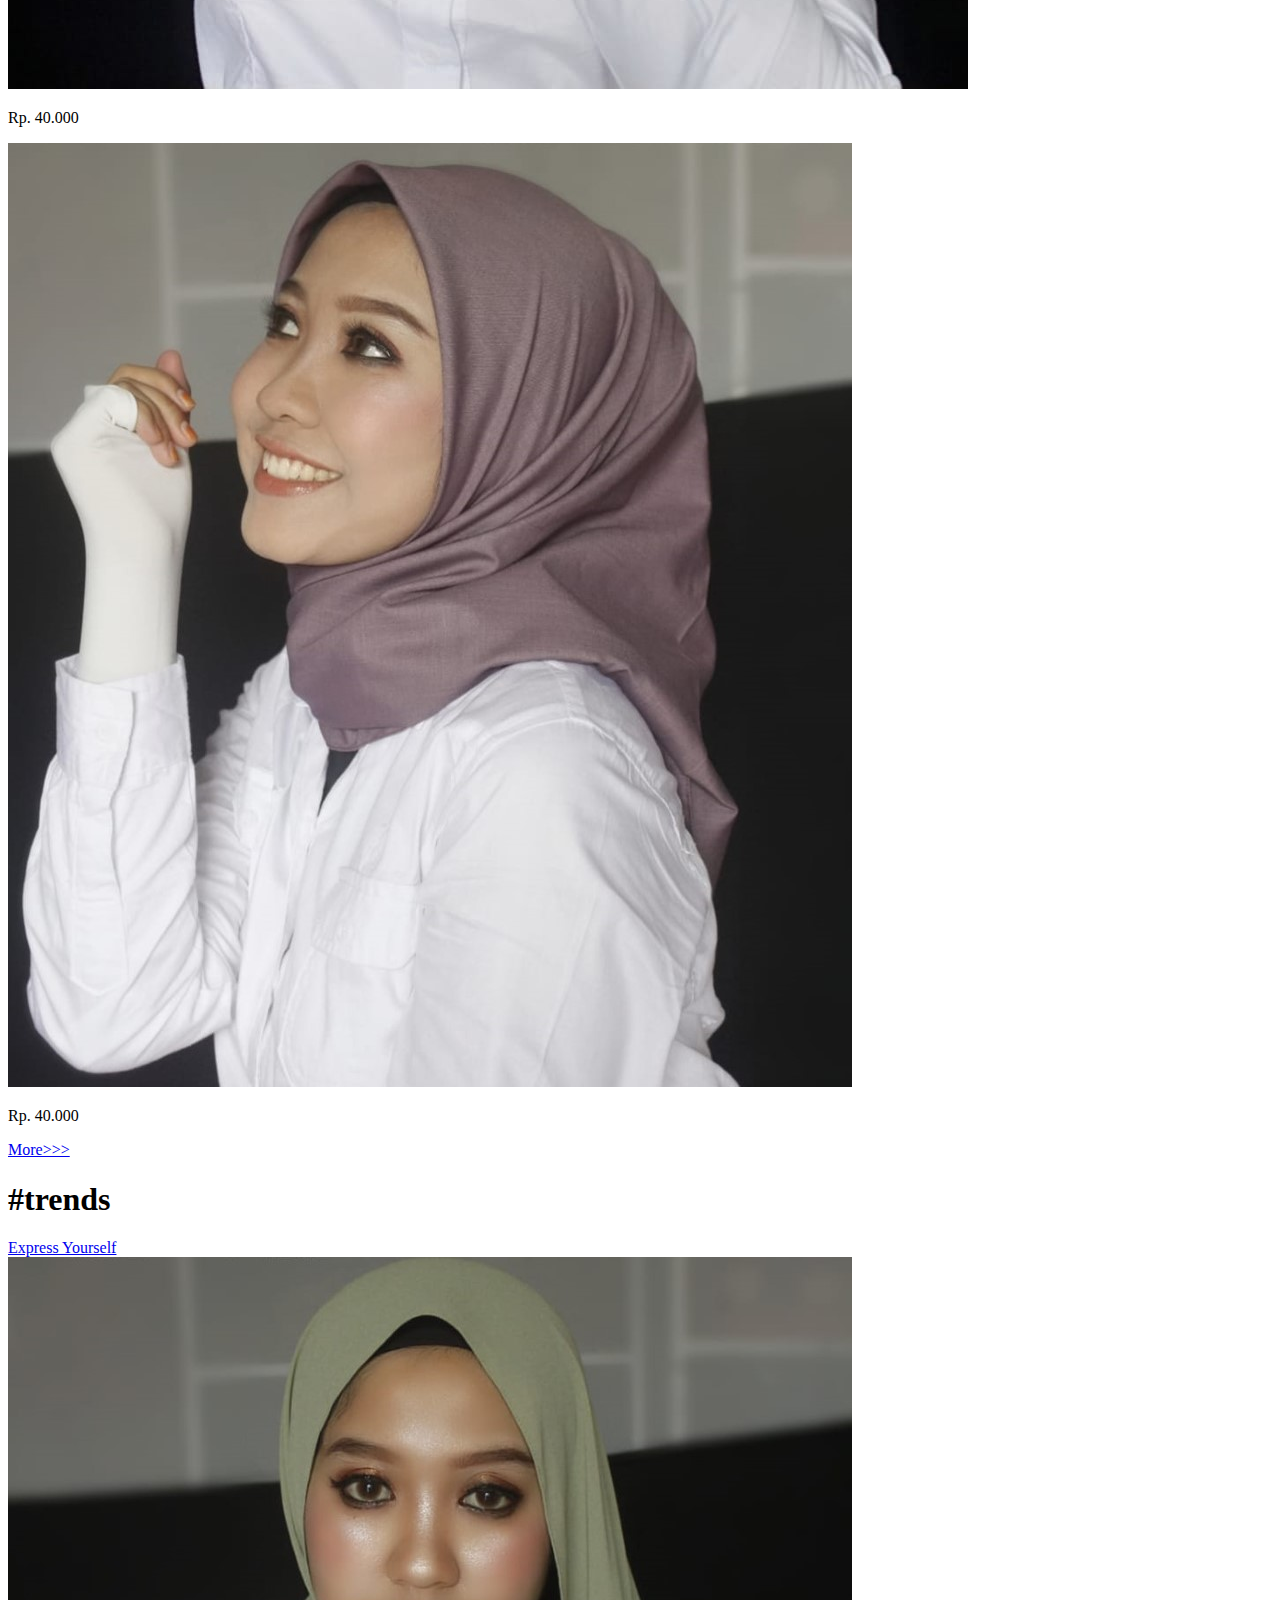
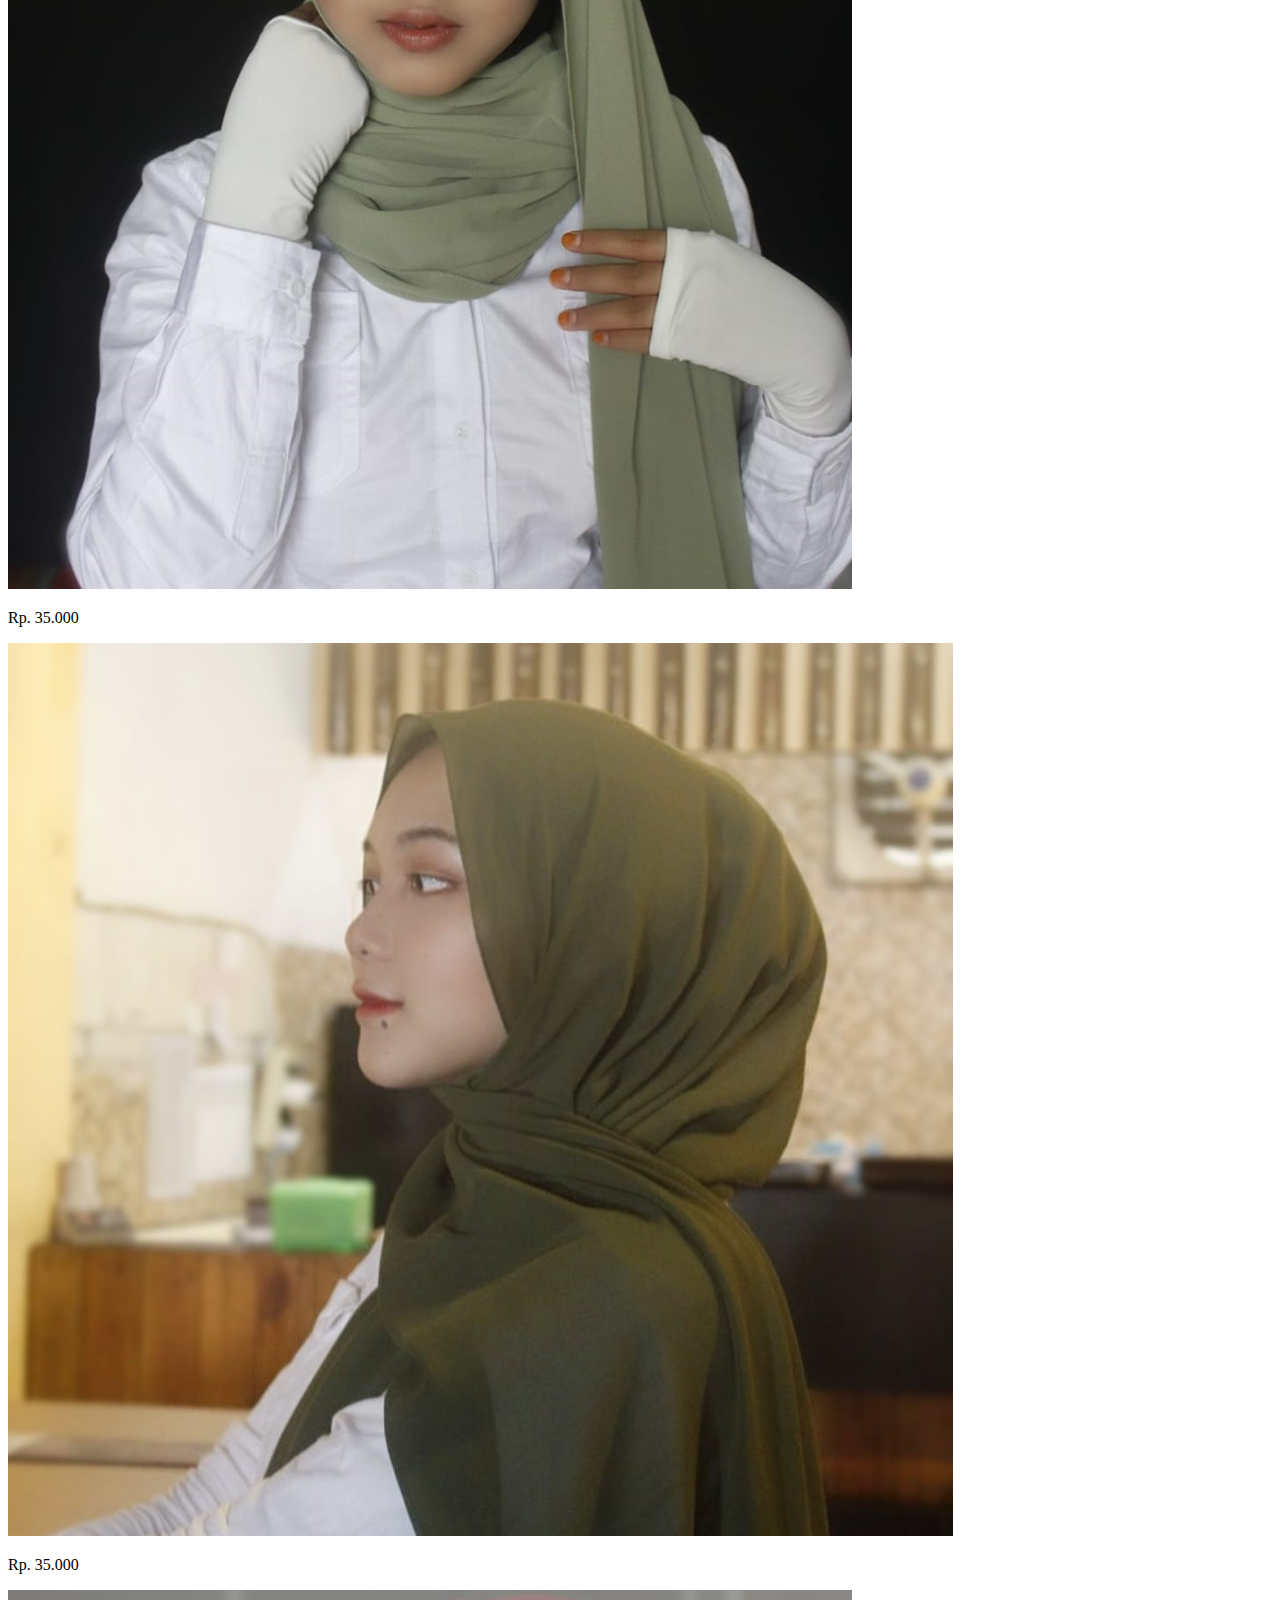
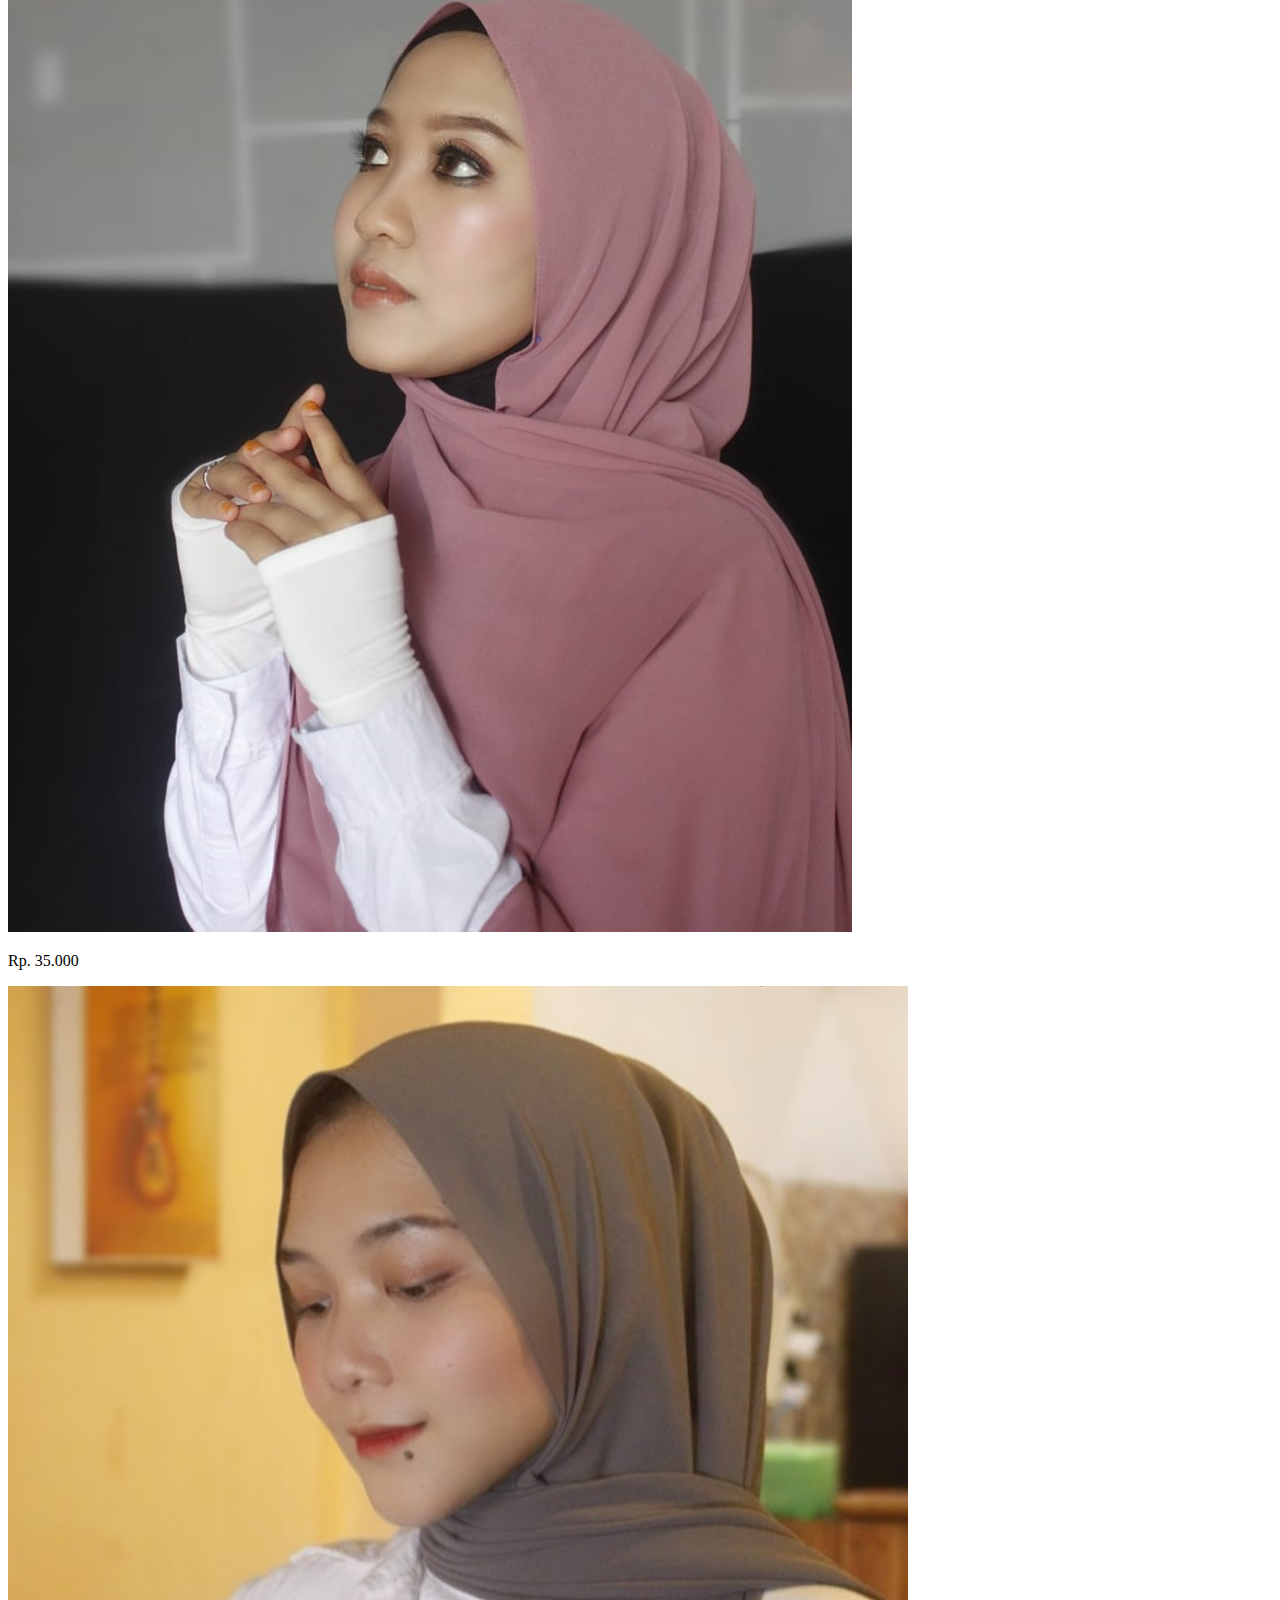
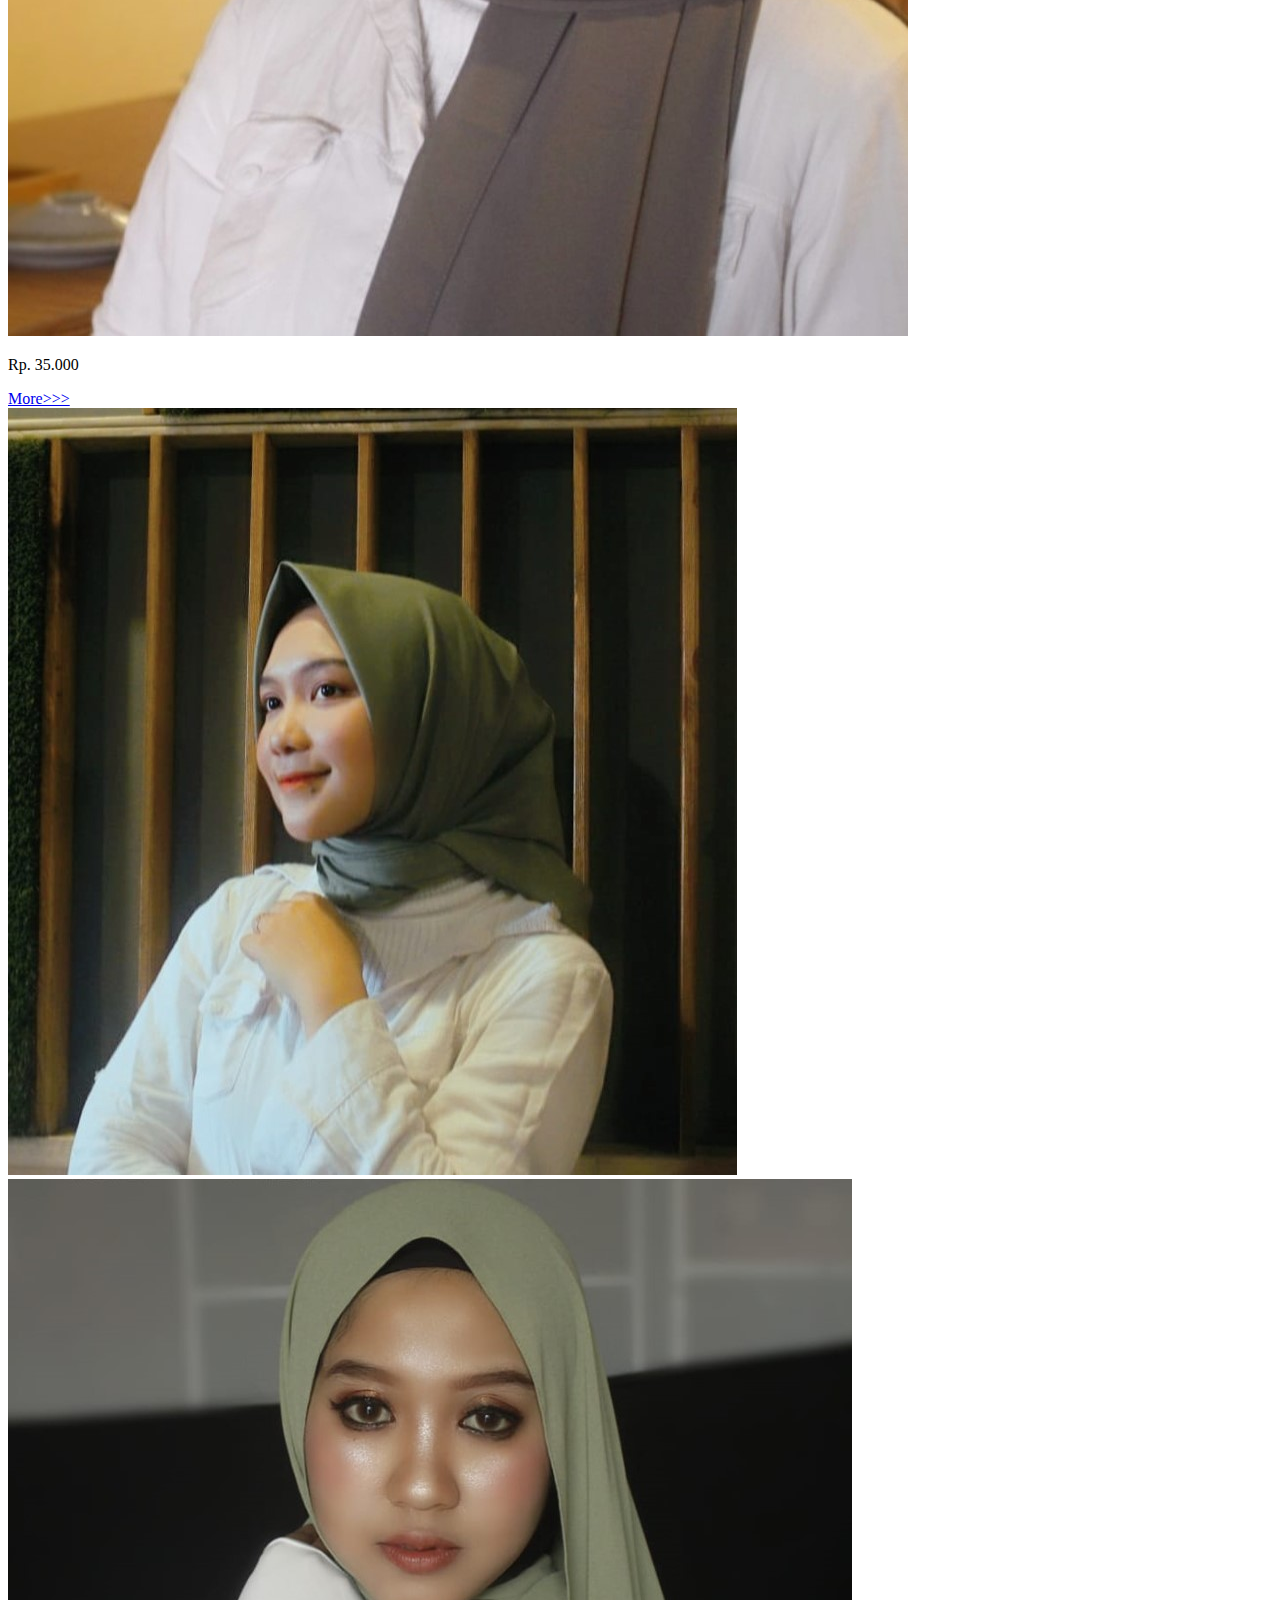
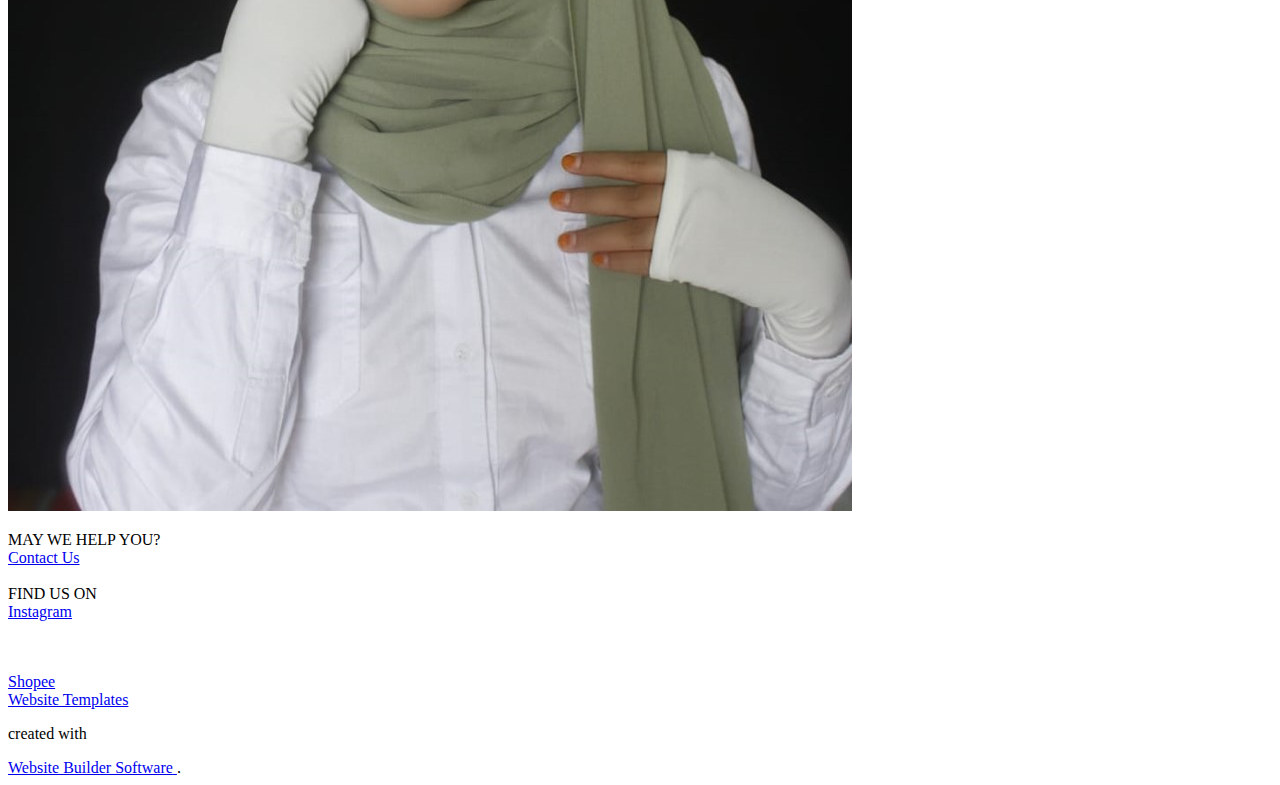
==== commit 76f36031: "Add files via upload" ====
--- a/index.html
+++ b/index.html
@@ -35,7 +35,7 @@
     <meta property="og:url" content="index.html">
   </head>
   <body data-home-page="ElJB-Collection.html" data-home-page-title="ElJB Collection" class="u-body"><header class="u-clearfix u-header u-header" id="sec-426b"><div class="u-clearfix u-sheet u-sheet-1">
-        <a href="https://instagram.com/el.jbcollection" class="u-image u-logo u-image-1" data-image-width="688" data-image-height="689" title="Label">
+        <a href="https://instagram.com/el.jbcollection" class="u-image u-logo u-image-1" data-image-width="688" data-image-height="689" title="Label" target="_blank">
           <img src="images/Logo2.png" class="u-logo-image u-logo-image-1" data-image-width="107.5296">
         </a>
         <a class="footer-link u-active-none u-border-none u-btn u-button-style u-hover-none u-none u-text-body-color u-btn-1" href="https://msha.ke/el.jb" target="_blank">Contact</a>
@@ -45,7 +45,6 @@
       </div></header>
     <section class="u-align-center-lg u-align-center-md u-align-center-sm u-align-center-xs u-clearfix u-custom-color-4 u-section-1" id="carousel_18c3">
       <div class="u-clearfix u-sheet u-sheet-1">
-        <h1 class="u-align-center u-custom-font u-font-playfair-display u-text u-title u-text-1">El.JB</h1>
         <div class="u-expanded-width u-gallery u-layout-grid u-lightbox u-no-transition u-show-text-on-hover u-gallery-1">
           <div class="u-gallery-inner u-gallery-inner-1">
             <div class="u-effect-fade u-gallery-item">
@@ -68,6 +67,7 @@
             </div>
           </div>
         </div>
+        <h1 class="u-align-center u-custom-font u-font-playfair-display u-text u-title u-text-1">El.JB</h1>
         <h4 class="u-align-center u-text u-text-palette-2-dark-2 u-text-2">MAKE YOUR STYLE TRENDY</h4>
       </div>
     </section>
@@ -182,11 +182,11 @@
     </section>
     <section class="u-clearfix u-valign-middle-xs u-section-5" id="carousel_86d5">
       <div class="u-absolute-hcenter-sm u-absolute-hcenter-xs u-custom-color-3 u-expanded-height-sm u-expanded-height-xs u-expanded-width-lg u-expanded-width-md u-expanded-width-xl u-shape u-shape-rectangle u-shape-1"></div>
-      <img src="images/Picture9.jpg" alt="" class="u-image u-image-default u-image-1" data-image-width="729" data-image-height="767" data-href="www.instagram.com/iceufbr/">
+      <img src="images/Picture9.jpg" alt="" class="u-image u-image-default u-image-1" data-image-width="729" data-image-height="767" data-href="https://instagram.com/iceufbr?igshid=ya0lc0s8nryc" data-target="_blank">
       <div class="u-list u-list-1">
         <div class="u-repeater u-repeater-1"></div>
       </div>
-      <img src="images/Picture1.jpg" alt="" class="u-image u-image-default u-image-2" data-image-width="844" data-image-height="932" data-href="www.instagram.com/aliviazahr_/">
+      <img src="images/Picture1.jpg" alt="" class="u-image u-image-default u-image-2" data-image-width="844" data-image-height="932" data-href="https://instagram.com/aliviazahr_?igshid=nc8tf2es9f4l" data-target="_blank">
     </section>
     
     
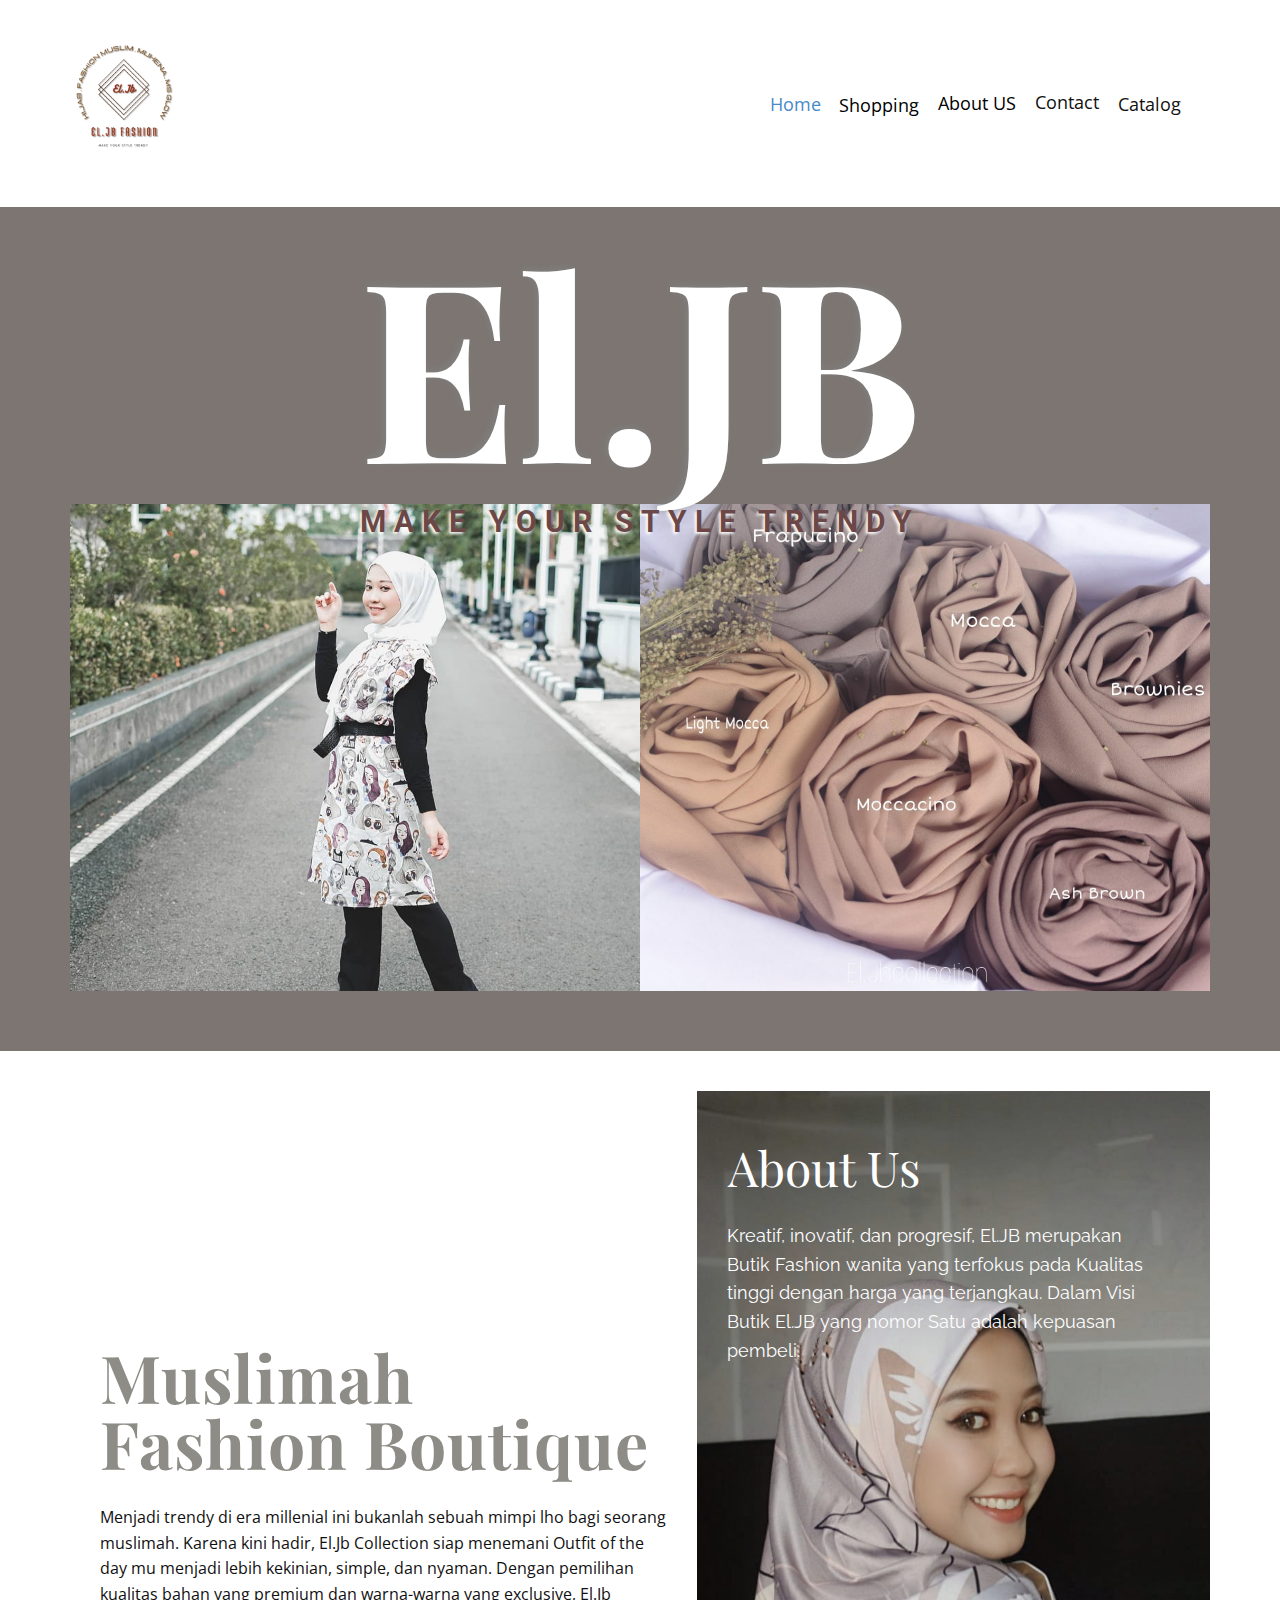
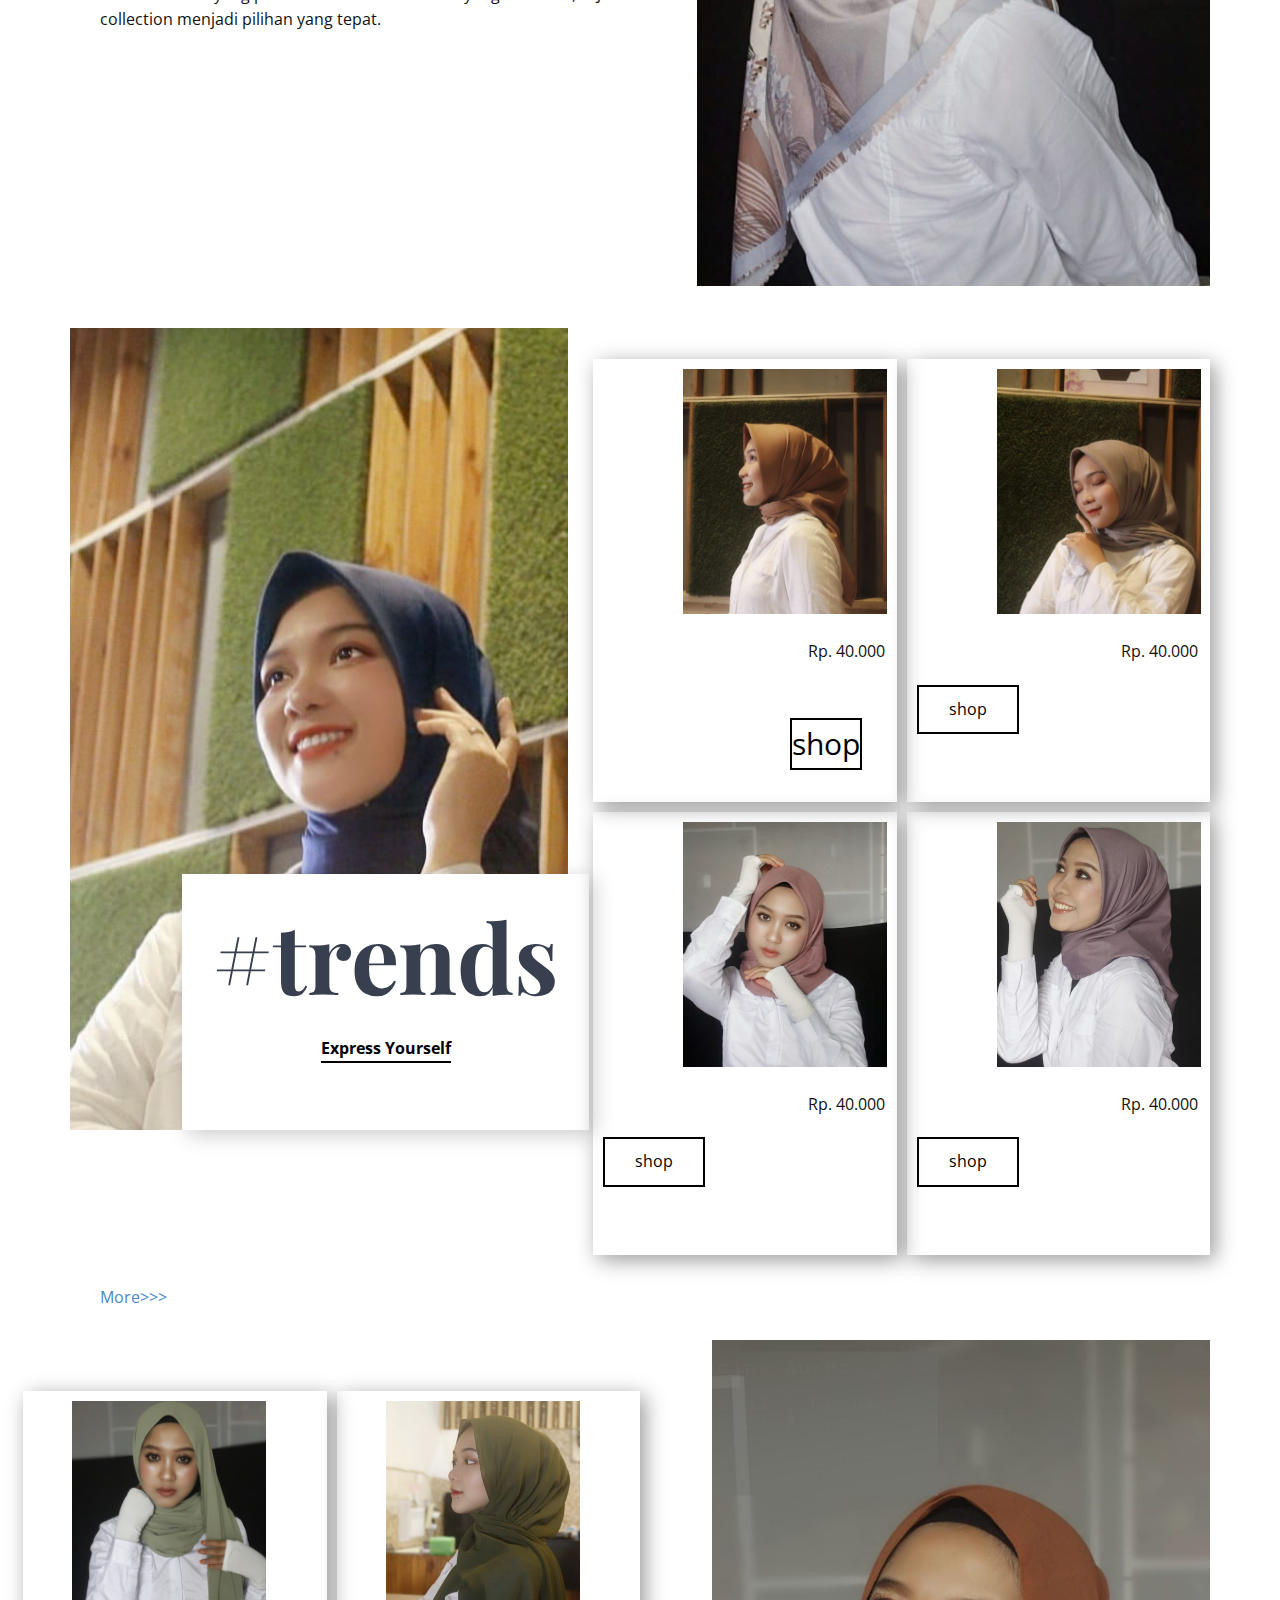
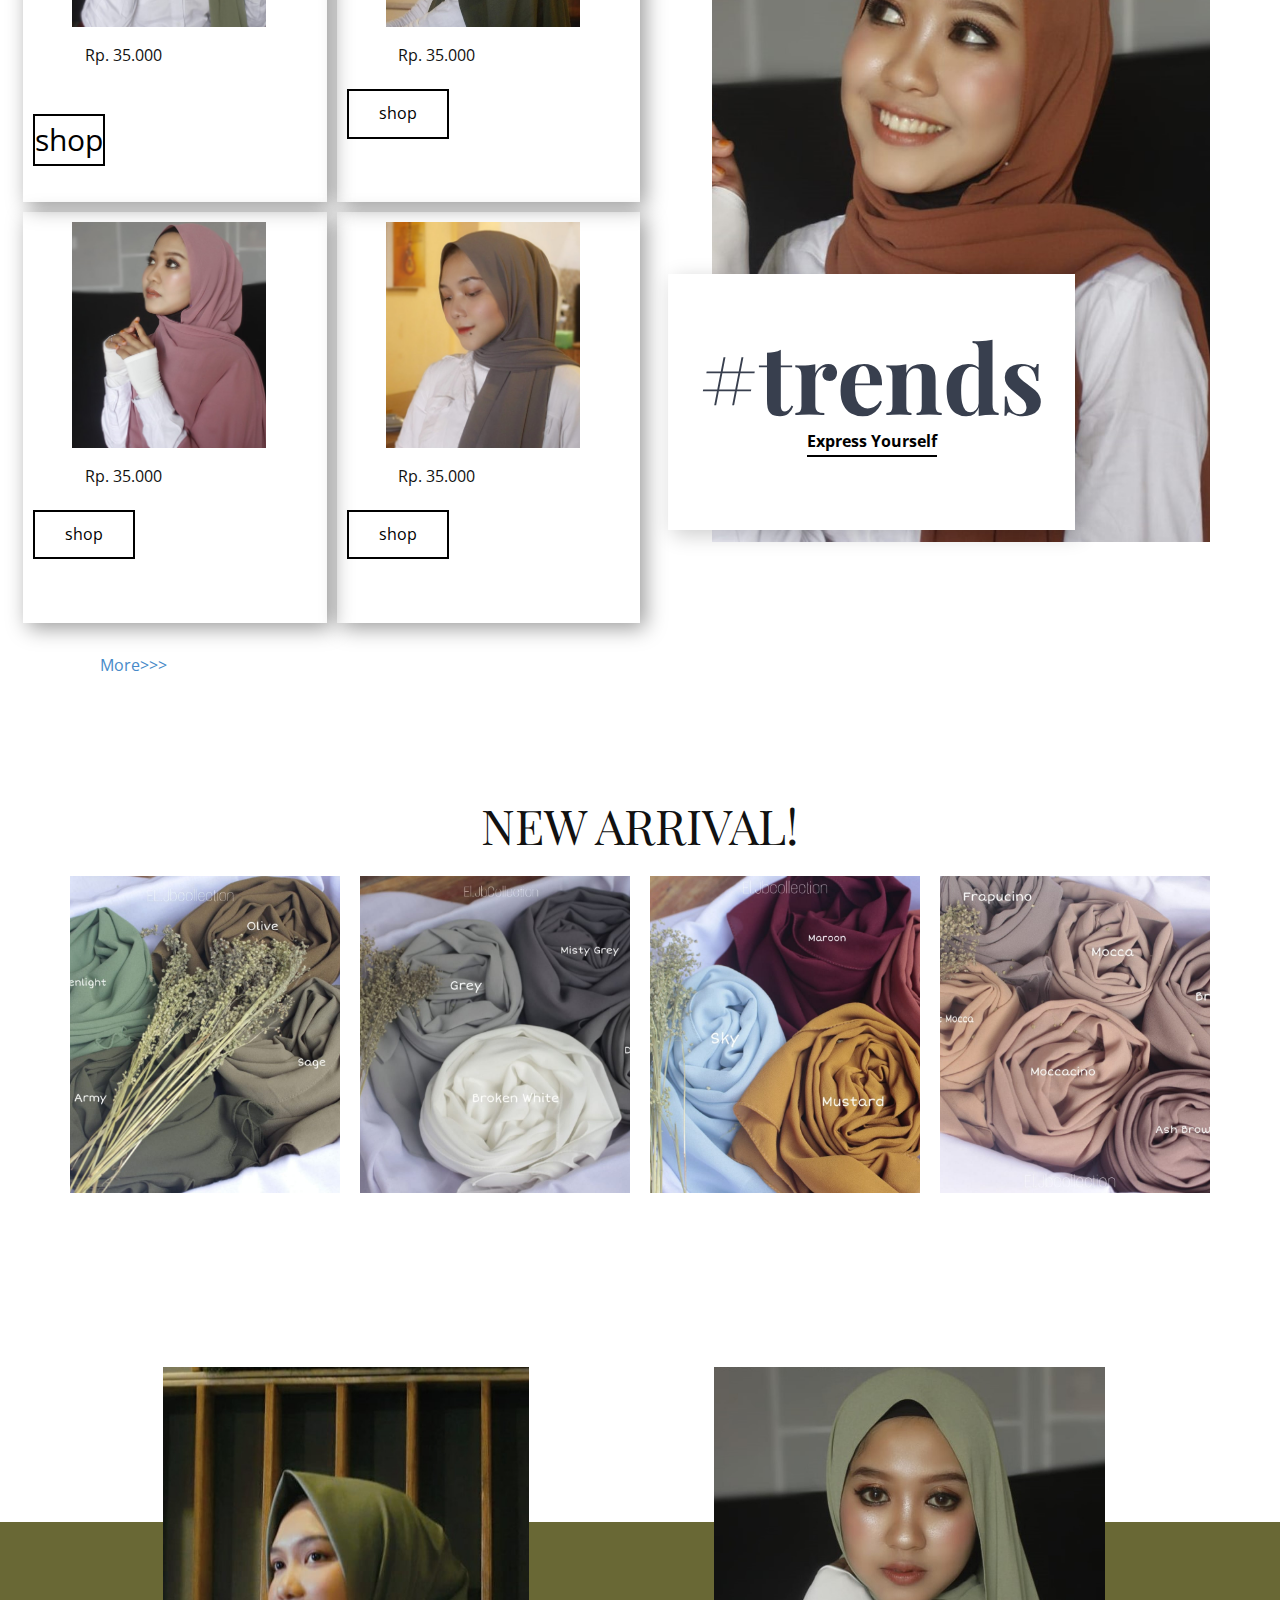
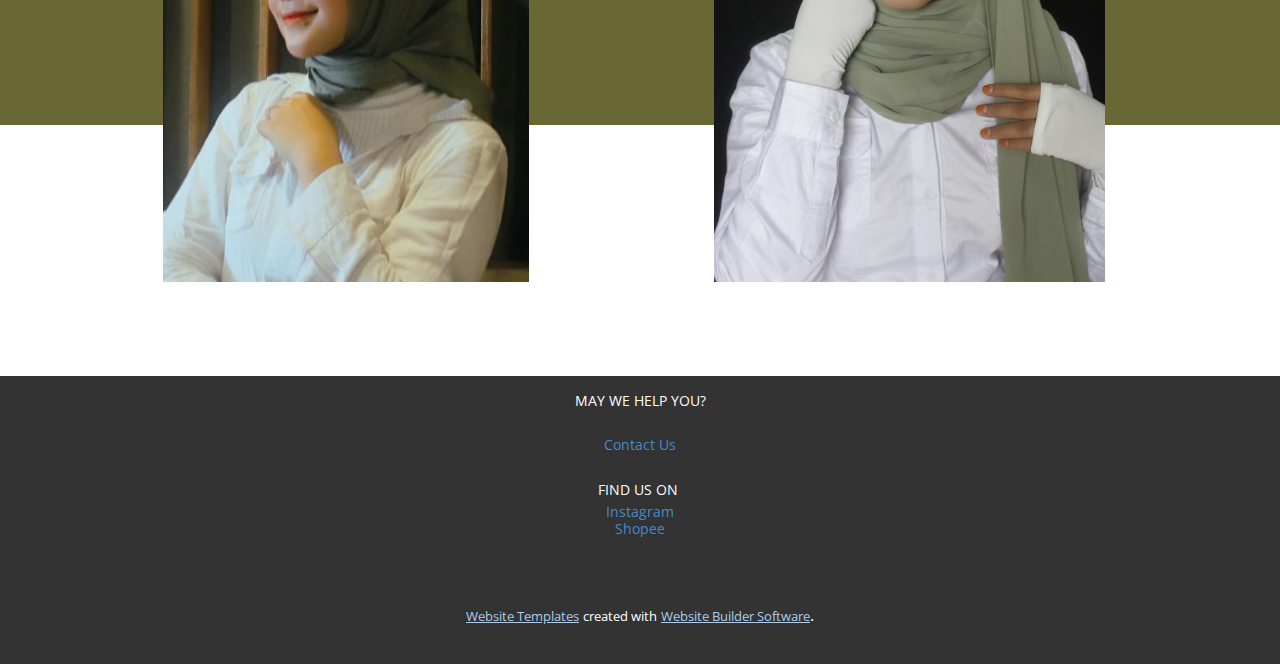
==== commit afa062af: "Add files via upload" ====
--- a/index.html
+++ b/index.html
@@ -21,6 +21,7 @@
     
     
     
+    
     <script type="application/ld+json">{
 		"@context": "http://schema.org",
 		"@type": "Organization",
@@ -34,7 +35,7 @@
     <link rel="canonical" href="index.html">
     <meta property="og:url" content="index.html">
   </head>
-  <body data-home-page="ElJB-Collection.html" data-home-page-title="ElJB Collection" class="u-body"><header class="u-clearfix u-header u-header" id="sec-426b"><div class="u-clearfix u-sheet u-sheet-1">
+  <body data-home-page="ElJB-Collection.html" data-home-page-title="ElJB Collection" class="u-body"><header class="u-clearfix u-header u-header" id="sec-426b"><div class="u-clearfix u-sheet u-valign-middle-lg u-valign-middle-sm u-valign-middle-xl u-sheet-1">
         <a href="https://instagram.com/el.jbcollection" class="u-image u-logo u-image-1" data-image-width="688" data-image-height="689" title="Label" target="_blank">
           <img src="images/Logo2.png" class="u-logo-image u-logo-image-1" data-image-width="107.5296">
         </a>
@@ -42,6 +43,7 @@
         <a class="footer-link u-active-none u-border-none u-btn u-button-style u-hover-none u-none u-text-black u-btn-2" href="ElJB-Collection.html#carousel_3058" data-page-id="1087104844">About US</a>
         <a class="footer-link u-active-none u-border-none u-btn u-button-style u-hover-none u-none u-text-palette-1-base u-btn-3" href="ElJB-Collection.html#carousel_18c3" data-page-id="1087104844">Home</a>
         <a class="footer-link u-active-none u-border-none u-btn u-button-style u-hover-none u-none u-text-body-color u-btn-4" href="ElJB-Collection.html#carousel_070d" data-page-id="1087104844">Catalog</a>
+        <a class="footer-link u-active-none u-border-none u-btn u-button-style u-hover-none u-none u-text-black u-btn-5" href="https://shopee.co.id/el.jbcollection" target="_blank">Shopping</a>
       </div></header>
     <section class="u-align-center-lg u-align-center-md u-align-center-sm u-align-center-xs u-clearfix u-custom-color-4 u-section-1" id="carousel_18c3">
       <div class="u-clearfix u-sheet u-sheet-1">
@@ -57,8 +59,8 @@
               </div>
             </div>
             <div class="u-effect-fade u-gallery-item u-gallery-item-2">
-              <div class="u-back-slide" data-image-width="992" data-image-height="558">
-                <img class="u-back-image u-expanded" src="images/Background2.jpeg">
+              <div class="u-back-slide" data-image-width="1280" data-image-height="960">
+                <img class="u-back-image u-expanded" src="images/WhatsAppImage2021-04-30at10.39.24AM.jpeg">
               </div>
               <div class="u-over-slide u-shading u-over-slide-2">
                 <h3 class="u-gallery-heading"></h3>
@@ -96,7 +98,7 @@
     </section>
     <section class="u-clearfix u-section-3" id="carousel_070d">
       <div class="u-clearfix u-sheet u-sheet-1">
-        <div class="u-container-style u-expanded-width-xs u-group u-image u-image-1" data-image-width="864" data-image-height="1152">
+        <div class="u-container-style u-expanded-width-xs u-group u-image u-image-1" data-image-width="864" data-image-height="1152" data-animation-name="fadeIn" data-animation-duration="1000" data-animation-delay="0">
           <div class="u-container-layout u-container-layout-1">
             <div class="u-align-center u-container-style u-group u-white u-group-2">
               <div class="u-container-layout u-container-layout-2">
@@ -108,38 +110,42 @@
         </div>
         <div class="u-expanded-width-md u-expanded-width-sm u-expanded-width-xs u-list u-list-1">
           <div class="u-repeater u-repeater-1">
-            <div class="u-align-right u-container-style u-list-item u-repeater-item" data-href="https://shopee.co.id/el.jbcollection" data-target="_blank">
+            <div class="u-align-right u-container-style u-list-item u-repeater-item u-list-item-1" data-href="https://shopee.co.id/el.jbcollection" data-target="_blank" data-animation-name="zoomIn" data-animation-duration="1000" data-animation-delay="0" data-animation-direction="">
               <div class="u-container-layout u-similar-container u-container-layout-3">
-                <img class="u-image u-image-2" src="images/WhatsAppImage2021-04-19at10.53.18AM3.jpeg" data-image-width="864" data-image-height="1152">
+                <img class="u-image u-image-2" src="images/WhatsAppImage2021-04-19at10.53.18AM3.jpeg" data-image-width="864" data-image-height="1152" data-href="https://shopee.co.id/el.jbcollection" data-target="_blank">
                 <p class="u-text u-text-2">Rp. 40.000</p>
-              </div>
-            </div>
-            <div class="u-align-right u-container-style u-list-item u-repeater-item" data-href="https://shopee.co.id/el.jbcollection">
+                <a href="https://shopee.co.id/el.jbcollection" class="u-border-2 u-border-black u-btn u-button-style u-hover-black u-none u-text-black u-text-hover-white u-btn-2">shop</a>
+              </div>
+            </div>
+            <div class="u-align-right u-container-style u-list-item u-repeater-item u-list-item-2" data-href="https://shopee.co.id/el.jbcollection" data-animation-name="zoomIn" data-animation-duration="1000" data-animation-delay="0" data-animation-direction="">
               <div class="u-container-layout u-similar-container u-container-layout-4">
-                <img class="u-image u-image-3" src="images/WhatsAppImage2021-04-19at10.53.14AM1.jpeg" data-image-width="864" data-image-height="1152">
+                <img class="u-image u-image-3" src="images/WhatsAppImage2021-04-19at10.53.14AM1.jpeg" data-image-width="864" data-image-height="1152" data-href="https://shopee.co.id/el.jbcollection" data-target="_blank">
                 <p class="u-text u-text-3">Rp. 40.000</p>
-              </div>
-            </div>
-            <div class="u-align-right u-container-style u-list-item u-repeater-item" data-href="https://shopee.co.id/el.jbcollection">
+                <a href="https://shopee.co.id/el.jbcollection" class="u-border-2 u-border-black u-btn u-button-style u-hover-black u-none u-text-black u-text-hover-white u-btn-3">shop</a>
+              </div>
+            </div>
+            <div class="u-align-right u-container-style u-list-item u-repeater-item u-list-item-3" data-href="https://shopee.co.id/el.jbcollection" data-animation-name="zoomIn" data-animation-duration="1000" data-animation-delay="0" data-animation-direction="" data-target="_blank">
               <div class="u-container-layout u-similar-container u-container-layout-5">
-                <img class="u-image u-image-4" src="images/WhatsAppImage2021-04-19at10.53.13AM.jpeg" data-image-width="960" data-image-height="1280">
+                <img class="u-image u-image-4" src="images/WhatsAppImage2021-04-19at10.53.13AM.jpeg" data-image-width="960" data-image-height="1280" data-href="https://shopee.co.id/el.jbcollection" data-target="_blank">
                 <p class="u-text u-text-4">Rp. 40.000</p>
-              </div>
-            </div>
-            <div class="u-align-right u-container-style u-list-item u-repeater-item" data-href="https://shopee.co.id/el.jbcollection">
+                <a href="https://shopee.co.id/el.jbcollection" class="u-border-2 u-border-black u-btn u-button-style u-hover-black u-none u-text-black u-text-hover-white u-btn-4">shop</a>
+              </div>
+            </div>
+            <div class="u-align-right u-container-style u-list-item u-repeater-item u-list-item-4" data-href="https://shopee.co.id/el.jbcollection" data-animation-name="zoomIn" data-animation-duration="1000" data-animation-delay="0" data-animation-direction="">
               <div class="u-container-layout u-similar-container u-container-layout-6">
-                <img class="u-image u-image-5" src="images/Picture4.jpg" data-image-width="844" data-image-height="944">
+                <img class="u-image u-image-5" src="images/Picture4.jpg" data-image-width="844" data-image-height="944" data-href="https://shopee.co.id/el.jbcollection" data-target="_blank">
                 <p class="u-text u-text-5">Rp. 40.000</p>
-              </div>
-            </div>
-          </div>
-        </div>
-        <a class="footer-link u-active-none u-border-none u-btn u-button-style u-hover-none u-none u-text-palette-1-base u-btn-2" href="https://shopee.co.id/el.jbcollection" target="_blank">More&gt;&gt;&gt;</a>
+                <a href="https://shopee.co.id/el.jbcollection" class="u-border-2 u-border-black u-btn u-button-style u-hover-black u-none u-text-black u-text-hover-white u-btn-5">shop</a>
+              </div>
+            </div>
+          </div>
+        </div>
+        <a class="footer-link u-active-none u-border-none u-btn u-button-style u-hover-none u-none u-text-palette-1-base u-btn-6" href="https://shopee.co.id/el.jbcollection" target="_blank">More&gt;&gt;&gt;</a>
       </div>
     </section>
     <section class="u-clearfix u-section-4" id="sec-b8ce">
       <div class="u-clearfix u-sheet u-sheet-1">
-        <div class="u-container-style u-expanded-width-xs u-group u-image u-image-1" data-image-width="909" data-image-height="1125">
+        <div class="u-container-style u-expanded-width-xs u-group u-image u-image-1" data-image-width="909" data-image-height="1125" data-animation-name="fadeIn" data-animation-duration="1000" data-animation-delay="0">
           <div class="u-container-layout u-container-layout-1">
             <div class="u-align-center u-container-style u-group u-white u-group-2">
               <div class="u-container-layout u-container-layout-2">
@@ -151,42 +157,101 @@
         </div>
         <div class="u-expanded-width-md u-expanded-width-sm u-expanded-width-xs u-list u-list-1">
           <div class="u-repeater u-repeater-1">
-            <div class="u-align-right u-container-style u-list-item u-repeater-item" data-href="https://shopee.co.id/el.jbcollection">
-              <div class="u-container-layout u-similar-container u-valign-top-lg u-valign-top-md u-valign-top-sm u-valign-top-xs u-container-layout-3">
-                <img class="u-image u-image-2" src="images/Picture1.jpg" data-image-width="844" data-image-height="932">
+            <div class="u-align-right u-container-style u-list-item u-repeater-item u-list-item-1" data-href="https://shopee.co.id/el.jbcollection" data-animation-name="zoomIn" data-animation-duration="1000" data-animation-delay="0" data-animation-direction="" data-target="_blank">
+              <div class="u-container-layout u-similar-container u-valign-top u-container-layout-3">
+                <img class="u-image u-image-2" src="images/Picture1.jpg" data-image-width="844" data-image-height="932" data-href="https://shopee.co.id/el.jbcollection" data-target="_blank">
                 <p class="u-text u-text-2">Rp. 35.000</p>
-              </div>
-            </div>
-            <div class="u-align-right u-container-style u-list-item u-repeater-item" data-href="https://shopee.co.id/el.jbcollection">
-              <div class="u-container-layout u-similar-container u-valign-top-lg u-valign-top-md u-valign-top-sm u-valign-top-xs u-container-layout-4">
-                <img class="u-image u-image-3" src="images/Picture31.jpg" data-image-width="945" data-image-height="893">
+                <a href="https://shopee.co.id/el.jbcollection" class="u-border-2 u-border-black u-btn u-button-style u-hover-black u-none u-text-black u-text-hover-white u-btn-2">shop</a>
+              </div>
+            </div>
+            <div class="u-align-right u-container-style u-list-item u-repeater-item u-list-item-2" data-href="https://shopee.co.id/el.jbcollection" data-animation-name="zoomIn" data-animation-duration="1000" data-animation-delay="0" data-animation-direction="" data-target="_blank">
+              <div class="u-container-layout u-similar-container u-valign-top u-container-layout-4">
+                <img class="u-image u-image-3" src="images/Picture31.jpg" data-image-width="945" data-image-height="893" data-href="https://shopee.co.id/el.jbcollection" data-target="_blank">
                 <p class="u-text u-text-3">Rp. 35.000</p>
-              </div>
-            </div>
-            <div class="u-align-right u-container-style u-list-item u-repeater-item" data-href="https://shopee.co.id/el.jbcollection">
-              <div class="u-container-layout u-similar-container u-valign-top-lg u-valign-top-md u-valign-top-sm u-valign-top-xs u-container-layout-5">
-                <img class="u-image u-image-4" src="images/Picture5.jpg" data-image-width="844" data-image-height="942">
+                <a href="https://shopee.co.id/el.jbcollection" class="u-border-2 u-border-black u-btn u-button-style u-hover-black u-none u-text-black u-text-hover-white u-btn-3">shop</a>
+              </div>
+            </div>
+            <div class="u-align-right u-container-style u-list-item u-repeater-item u-list-item-3" data-href="https://shopee.co.id/el.jbcollection" data-animation-name="zoomIn" data-animation-duration="1000" data-animation-delay="0" data-animation-direction="">
+              <div class="u-container-layout u-similar-container u-valign-top u-container-layout-5">
+                <img class="u-image u-image-4" src="images/Picture5.jpg" data-image-width="844" data-image-height="942" data-href="https://shopee.co.id/el.jbcollection" data-target="_blank">
                 <p class="u-text u-text-4">Rp. 35.000</p>
-              </div>
-            </div>
-            <div class="u-align-right u-container-style u-list-item u-repeater-item" data-href="https://shopee.co.id/el.jbcollection">
-              <div class="u-container-layout u-similar-container u-valign-top-lg u-valign-top-md u-valign-top-sm u-valign-top-xs u-container-layout-6">
-                <img class="u-image u-image-5" src="images/Picture2.jpg" data-image-width="900" data-image-height="950">
+                <a href="https://shopee.co.id/el.jbcollection" class="u-border-2 u-border-black u-btn u-button-style u-hover-black u-none u-text-black u-text-hover-white u-btn-4">shop</a>
+              </div>
+            </div>
+            <div class="u-align-right u-container-style u-list-item u-repeater-item u-list-item-4" data-href="https://shopee.co.id/el.jbcollection" data-animation-name="zoomIn" data-animation-duration="1000" data-animation-delay="0" data-animation-direction="">
+              <div class="u-container-layout u-similar-container u-valign-top u-container-layout-6">
+                <img class="u-image u-image-5" src="images/Picture2.jpg" data-image-width="900" data-image-height="950" data-href="https://shopee.co.id/el.jbcollection" data-target="_blank">
                 <p class="u-text u-text-5">Rp. 35.000</p>
-              </div>
-            </div>
-          </div>
-        </div>
-        <a class="footer-link u-active-none u-border-none u-btn u-button-style u-hover-none u-none u-text-palette-1-base u-btn-2" href="https://shopee.co.id/el.jbcollection" target="_blank">More&gt;&gt;&gt;</a>
-      </div>
-    </section>
-    <section class="u-clearfix u-valign-middle-xs u-section-5" id="carousel_86d5">
+                <a href="https://shopee.co.id/el.jbcollection" class="u-border-2 u-border-black u-btn u-button-style u-hover-black u-none u-text-black u-text-hover-white u-btn-5">shop</a>
+              </div>
+            </div>
+          </div>
+        </div>
+        <a class="footer-link u-active-none u-border-none u-btn u-button-style u-hover-none u-none u-text-palette-1-base u-btn-6" href="https://shopee.co.id/el.jbcollection" target="_blank">More&gt;&gt;&gt;</a>
+      </div>
+    </section>
+    <section class="u-clearfix u-section-5" id="sec-966a">
+      <div class="u-clearfix u-sheet u-sheet-1">
+        <div class="u-clearfix u-expanded-width u-layout-wrap u-layout-wrap-1">
+          <div class="u-layout">
+            <div class="u-layout-row">
+              <div class="u-align-center u-container-style u-layout-cell u-left-cell u-size-60 u-layout-cell-1">
+                <div class="u-container-layout u-valign-top u-container-layout-1">
+                  <h1 class="u-custom-font u-font-playfair-display u-text u-text-1">NEW ARRIVAL!</h1>
+                </div>
+              </div>
+            </div>
+          </div>
+        </div>
+        <div class="u-expanded-width u-gallery u-layout-grid u-lightbox u-show-text-on-hover u-gallery-1">
+          <div class="u-gallery-inner u-gallery-inner-1">
+            <div class="u-effect-fade u-gallery-item">
+              <div class="u-back-slide" data-image-width="1280" data-image-height="960">
+                <img class="u-back-image u-expanded" src="images/WhatsAppImage2021-04-30at10.39.26AM1.jpeg">
+              </div>
+              <div class="u-over-slide u-shading u-over-slide-1">
+                <h3 class="u-gallery-heading"></h3>
+                <p class="u-gallery-text"></p>
+              </div>
+            </div>
+            <div class="u-effect-fade u-gallery-item">
+              <div class="u-back-slide" data-image-width="1280" data-image-height="960">
+                <img class="u-back-image u-expanded" src="images/WhatsAppImage2021-04-30at10.39.28AM.jpeg">
+              </div>
+              <div class="u-over-slide u-shading u-over-slide-2">
+                <h3 class="u-gallery-heading"></h3>
+                <p class="u-gallery-text"></p>
+              </div>
+            </div>
+            <div class="u-effect-fade u-gallery-item">
+              <div class="u-back-slide" data-image-width="1280" data-image-height="960">
+                <img class="u-back-image u-expanded" src="images/WhatsAppImage2021-04-30at10.39.25AM1.jpeg">
+              </div>
+              <div class="u-over-slide u-shading u-over-slide-3">
+                <h3 class="u-gallery-heading"></h3>
+                <p class="u-gallery-text"></p>
+              </div>
+            </div>
+            <div class="u-effect-fade u-gallery-item">
+              <div class="u-back-slide" data-image-width="1280" data-image-height="960">
+                <img class="u-back-image u-expanded" src="images/WhatsAppImage2021-04-30at10.39.24AM.jpeg">
+              </div>
+              <div class="u-over-slide u-shading u-over-slide-4">
+                <h3 class="u-gallery-heading"></h3>
+                <p class="u-gallery-text"></p>
+              </div>
+            </div>
+          </div>
+        </div>
+      </div>
+    </section>
+    <section class="u-clearfix u-valign-middle-xs u-section-6" id="carousel_86d5">
       <div class="u-absolute-hcenter-sm u-absolute-hcenter-xs u-custom-color-3 u-expanded-height-sm u-expanded-height-xs u-expanded-width-lg u-expanded-width-md u-expanded-width-xl u-shape u-shape-rectangle u-shape-1"></div>
-      <img src="images/Picture9.jpg" alt="" class="u-image u-image-default u-image-1" data-image-width="729" data-image-height="767" data-href="https://instagram.com/iceufbr?igshid=ya0lc0s8nryc" data-target="_blank">
+      <img src="images/Picture9.jpg" alt="" class="u-image u-image-default u-image-1" data-image-width="729" data-image-height="767">
       <div class="u-list u-list-1">
         <div class="u-repeater u-repeater-1"></div>
       </div>
-      <img src="images/Picture1.jpg" alt="" class="u-image u-image-default u-image-2" data-image-width="844" data-image-height="932" data-href="https://instagram.com/aliviazahr_?igshid=nc8tf2es9f4l" data-target="_blank">
+      <img src="images/Picture1.jpg" alt="" class="u-image u-image-default u-image-2" data-image-width="844" data-image-height="932">
     </section>
     
     
@@ -212,6 +277,9 @@
       <a class="u-link" href="https://nicepage.com/" target="_blank">
         <span>Website Builder Software</span>
       </a>. 
-    </section>
+    </section><span style="height: 64px; width: 64px; margin-left: 0px; margin-right: auto; margin-top: 0px; background-image: none; right: 20px; bottom: 20px" class="u-back-to-top u-icon u-icon-circle u-opacity u-opacity-85 u-palette-1-base u-spacing-15" data-href="#">
+        <svg class="u-svg-link" preserveAspectRatio="xMidYMin slice" viewBox="0 0 551.13 551.13"><use xmlns:xlink="http://www.w3.org/1999/xlink" xlink:href="#svg-1d98"></use></svg>
+        <svg class="u-svg-content" enable-background="new 0 0 551.13 551.13" viewBox="0 0 551.13 551.13" xmlns="http://www.w3.org/2000/svg" id="svg-1d98"><path d="m275.565 189.451 223.897 223.897h51.668l-275.565-275.565-275.565 275.565h51.668z"></path></svg>
+    </span>
   </body>
 </html>--- a/nicepage.css
+++ b/nicepage.css
@@ -0,0 +1,34558 @@
+/*begin-commonstyles library*//*!
+ * froala_editor v3.2.3 (https://www.froala.com/wysiwyg-editor)
+ * License https://froala.com/wysiwyg-editor/terms/
+ * Copyright 2014-2020 Froala Labs
+ */
+
+.fr-clearfix::after {
+  clear: both;
+  display: block;
+  content: "";
+  height: 0; }
+
+.fr-hide-by-clipping {
+  position: absolute;
+  width: 1px;
+  height: 1px;
+  padding: 0;
+  margin: -1px;
+  overflow: hidden;
+  clip: rect(0, 0, 0, 0);
+  border: 0; }
+
+.fr-view img.fr-rounded, .fr-view .fr-img-caption.fr-rounded img {
+  border-radius: 10px;
+  -moz-border-radius: 10px;
+  -webkit-border-radius: 10px;
+  -moz-background-clip: padding;
+  -webkit-background-clip: padding-box;
+  background-clip: padding-box; }
+
+.fr-view img.fr-shadow, .fr-view .fr-img-caption.fr-shadow img {
+  -webkit-box-shadow: 10px 10px 5px 0px #cccccc;
+  -moz-box-shadow: 10px 10px 5px 0px #cccccc;
+  box-shadow: 10px 10px 5px 0px #cccccc; }
+
+.fr-view img.fr-bordered, .fr-view .fr-img-caption.fr-bordered img {
+  border: solid 5px #CCC; }
+
+.fr-view img.fr-bordered {
+  -webkit-box-sizing: content-box;
+  -moz-box-sizing: content-box;
+  box-sizing: content-box; }
+
+.fr-view .fr-img-caption.fr-bordered img {
+  -webkit-box-sizing: border-box;
+  -moz-box-sizing: border-box;
+  box-sizing: border-box; }
+
+.fr-view {
+  word-wrap: break-word; }
+  .fr-view span[style~="color:"] a {
+    color: inherit; }
+  .fr-view strong {
+    font-weight: 700; }
+  .fr-view table {
+    border: none;
+    border-collapse: collapse;
+    empty-cells: show;
+    max-width: 100%; }
+    .fr-view table td {
+      min-width: 5px; }
+    .fr-view table.fr-dashed-borders td, .fr-view table.fr-dashed-borders th {
+      border-style: dashed; }
+    .fr-view table.fr-alternate-rows tbody tr:nth-child(2n) {
+      background: whitesmoke; }
+    .fr-view table td, .fr-view table th {
+      border: 1px solid #DDD; }
+      .fr-view table td:empty, .fr-view table th:empty {
+        height: 20px; }
+      .fr-view table td.fr-highlighted, .fr-view table th.fr-highlighted {
+        border: 1px double red; }
+      .fr-view table td.fr-thick, .fr-view table th.fr-thick {
+        border-width: 2px; }
+    .fr-view table th {
+      background: #ececec; }
+  .fr-view hr {
+    clear: both;
+    user-select: none;
+    -o-user-select: none;
+    -moz-user-select: none;
+    -khtml-user-select: none;
+    -webkit-user-select: none;
+    -ms-user-select: none;
+    break-after: always;
+    page-break-after: always; }
+  .fr-view .fr-file {
+    position: relative; }
+    .fr-view .fr-file::after {
+      position: relative;
+      content: "\1F4CE";
+      font-weight: normal; }
+  .fr-view pre {
+    white-space: pre-wrap;
+    word-wrap: break-word;
+    overflow: visible; }
+/*.fr-view[dir="rtl"] blockquote {
+  border-left: none;
+  border-right: solid 2px #5E35B1;
+  margin-right: 0;
+  padding-right: 5px;
+  padding-left: 0; }
+  .fr-view[dir="rtl"] blockquote blockquote {
+    border-color: #00BCD4; }
+    .fr-view[dir="rtl"] blockquote blockquote blockquote {
+      border-color: #43A047; }
+.fr-view blockquote {
+  border-left: solid 2px #5E35B1;
+  margin-left: 0;
+  padding-left: 5px;
+  color: #5E35B1; }
+  .fr-view blockquote blockquote {
+    border-color: #00BCD4;
+    color: #00BCD4; }
+    .fr-view blockquote blockquote blockquote {
+      border-color: #43A047;
+      color: #43A047; }*/
+  .fr-view span.fr-emoticon {
+    font-weight: normal;
+    font-family: "Apple Color Emoji","Segoe UI Emoji","NotoColorEmoji","Segoe UI Symbol","Android Emoji","EmojiSymbols";
+    display: inline;
+    line-height: 0; }
+    .fr-view span.fr-emoticon.fr-emoticon-img {
+      background-repeat: no-repeat !important;
+      font-size: inherit;
+      height: 1em;
+      width: 1em;
+      min-height: 20px;
+      min-width: 20px;
+      display: inline-block;
+      margin: -.1em .1em .1em;
+      line-height: 1;
+      vertical-align: middle; }
+  .fr-view .fr-text-gray {
+    color: #AAA !important; }
+  .fr-view .fr-text-bordered {
+    border-top: solid 1px #222;
+    border-bottom: solid 1px #222;
+    padding: 10px 0; }
+  .fr-view .fr-text-spaced {
+    letter-spacing: 1px; }
+  .fr-view .fr-text-uppercase {
+    text-transform: uppercase; }
+  .fr-view .fr-class-highlighted {
+    background-color: #ffff00; }
+  .fr-view .fr-class-code {
+    border-color: #cccccc;
+    border-radius: 2px;
+    -moz-border-radius: 2px;
+    -webkit-border-radius: 2px;
+    -moz-background-clip: padding;
+    -webkit-background-clip: padding-box;
+    background-clip: padding-box;
+    background: #f5f5f5;
+    padding: 10px;
+    font-family: "Courier New", Courier, monospace; }
+  .fr-view .fr-class-transparency {
+    opacity: 0.5; }
+  .fr-view img {
+    position: relative;
+    max-width: 100%; }
+    .fr-view img.fr-dib {
+      margin: 10px auto;
+      display: block;
+      float: none;
+      vertical-align: top; }
+      .fr-view img.fr-dib.fr-fil {
+        margin-left: 0;
+        text-align: left; }
+      .fr-view img.fr-dib.fr-fir {
+        margin-right: 0;
+        text-align: right; }
+    .fr-view img.fr-dii {
+      display: inline-block;
+      float: none;
+      vertical-align: bottom;
+      margin-left: 5px;
+      margin-right: 5px;
+      max-width: calc(100% - (2 * 5px)); }
+      .fr-view img.fr-dii.fr-fil {
+        float: left;
+        margin: 10px 15px 10px 0;
+        max-width: calc(100% - 5px); }
+      .fr-view img.fr-dii.fr-fir {
+        float: right;
+        margin: 10px 0 10px 15px;
+        max-width: calc(100% - 5px); }
+  .fr-view span.fr-img-caption {
+    position: relative;
+    max-width: 100%; }
+    .fr-view span.fr-img-caption.fr-dib {
+      margin: 5px auto;
+      display: block;
+      float: none;
+      vertical-align: top; }
+      .fr-view span.fr-img-caption.fr-dib.fr-fil {
+        margin-left: 0;
+        text-align: left; }
+      .fr-view span.fr-img-caption.fr-dib.fr-fir {
+        margin-right: 0;
+        text-align: right; }
+    .fr-view span.fr-img-caption.fr-dii {
+      display: inline-block;
+      float: none;
+      vertical-align: bottom;
+      margin-left: 5px;
+      margin-right: 5px;
+      max-width: calc(100% - (2 * 5px)); }
+      .fr-view span.fr-img-caption.fr-dii.fr-fil {
+        float: left;
+        margin: 5px 5px 5px 0;
+        max-width: calc(100% - 5px); }
+      .fr-view span.fr-img-caption.fr-dii.fr-fir {
+        float: right;
+        margin: 5px 0 5px 5px;
+        max-width: calc(100% - 5px); }
+  .fr-view .fr-video {
+    text-align: center;
+    position: relative; }
+    .fr-view .fr-video.fr-rv {
+      padding-bottom: 56.25%;
+      padding-top: 30px;
+      height: 0;
+      overflow: hidden; }
+      .fr-view .fr-video.fr-rv > iframe, .fr-view .fr-video.fr-rv object, .fr-view .fr-video.fr-rv embed {
+        position: absolute !important;
+        top: 0;
+        left: 0;
+        width: 100%;
+        height: 100%; }
+    .fr-view .fr-video > * {
+      -webkit-box-sizing: content-box;
+      -moz-box-sizing: content-box;
+      box-sizing: content-box;
+      max-width: 100%;
+      border: none; }
+    .fr-view .fr-video.fr-dvb {
+      display: block;
+      clear: both; }
+      .fr-view .fr-video.fr-dvb.fr-fvl {
+        text-align: left; }
+      .fr-view .fr-video.fr-dvb.fr-fvr {
+        text-align: right; }
+    .fr-view .fr-video.fr-dvi {
+      display: inline-block; }
+      .fr-view .fr-video.fr-dvi.fr-fvl {
+        float: left; }
+      .fr-view .fr-video.fr-dvi.fr-fvr {
+        float: right; }
+  .fr-view a.fr-strong {
+    font-weight: 700; }
+  .fr-view a.fr-green {
+    color: green; }
+  .fr-view .fr-img-caption {
+    text-align: center; }
+    .fr-view .fr-img-caption .fr-img-wrap {
+      padding: 0;
+      margin: auto;
+      text-align: center;
+      width: 100%; }
+      .fr-view .fr-img-caption .fr-img-wrap a {
+        display: block; }
+      .fr-view .fr-img-caption .fr-img-wrap img {
+        display: block;
+        margin: auto;
+        width: 100%; }
+      .fr-view .fr-img-caption .fr-img-wrap > span {
+        margin: auto;
+        display: block;
+        padding: 5px 5px 10px;
+        font-size: 14px;
+        font-weight: initial;
+        -webkit-box-sizing: border-box;
+        -moz-box-sizing: border-box;
+        box-sizing: border-box;
+        -webkit-opacity: 0.9;
+        -moz-opacity: 0.9;
+        opacity: 0.9;
+        -ms-filter: "progid:DXImageTransform.Microsoft.Alpha(Opacity=0)";
+        width: 100%;
+        text-align: center; }
+  .fr-view button.fr-rounded, .fr-view input.fr-rounded, .fr-view textarea.fr-rounded {
+    border-radius: 10px;
+    -moz-border-radius: 10px;
+    -webkit-border-radius: 10px;
+    -moz-background-clip: padding;
+    -webkit-background-clip: padding-box;
+    background-clip: padding-box; }
+  .fr-view button.fr-large, .fr-view input.fr-large, .fr-view textarea.fr-large {
+    font-size: 24px; }
+  .fr-view ul, .fr-view ol {
+    list-style-position: inside; }
+
+/**
+ * Image style.
+ */
+a.fr-view.fr-strong {
+  font-weight: 700; }
+a.fr-view.fr-green {
+  color: green; }
+
+/**
+ * Link style.
+ */
+img.fr-view {
+  position: relative;
+  max-width: 100%; }
+  img.fr-view.fr-dib {
+    margin: 5px auto;
+    display: block;
+    float: none;
+    vertical-align: top; }
+    img.fr-view.fr-dib.fr-fil {
+      margin-left: 0;
+      text-align: left; }
+    img.fr-view.fr-dib.fr-fir {
+      margin-right: 0;
+      text-align: right; }
+  img.fr-view.fr-dii {
+    display: inline-block;
+    float: none;
+    vertical-align: bottom;
+    margin-left: 5px;
+    margin-right: 5px;
+    max-width: calc(100% - (2 * 5px)); }
+    img.fr-view.fr-dii.fr-fil {
+      float: left;
+      margin: 5px 5px 5px 0;
+      max-width: calc(100% - 5px); }
+    img.fr-view.fr-dii.fr-fir {
+      float: right;
+      margin: 5px 0 5px 5px;
+      max-width: calc(100% - 5px); }
+
+span.fr-img-caption.fr-view {
+  position: relative;
+  max-width: 100%; }
+  span.fr-img-caption.fr-view.fr-dib {
+    margin: 5px auto;
+    display: block;
+    float: none;
+    vertical-align: top; }
+    span.fr-img-caption.fr-view.fr-dib.fr-fil {
+      margin-left: 0;
+      text-align: left; }
+    span.fr-img-caption.fr-view.fr-dib.fr-fir {
+      margin-right: 0;
+      text-align: right; }
+  span.fr-img-caption.fr-view.fr-dii {
+    display: inline-block;
+    float: none;
+    vertical-align: bottom;
+    margin-left: 5px;
+    margin-right: 5px;
+    max-width: calc(100% - (2 * 5px)); }
+    span.fr-img-caption.fr-view.fr-dii.fr-fil {
+      float: left;
+      margin: 5px 5px 5px 0;
+      max-width: calc(100% - 5px); }
+    span.fr-img-caption.fr-view.fr-dii.fr-fir {
+      float: right;
+      margin: 5px 0 5px 5px;
+      max-width: calc(100% - 5px); }
+/*end-commonstyles library*//*begin-commonstyles library*/@charset "UTF-8";
+
+/*!
+ * animate.css -https://daneden.github.io/animate.css/
+ * Version - 3.7.2
+ * Licensed under the MIT license - http://opensource.org/licenses/MIT
+ *
+ * Copyright (c) 2019 Daniel Eden
+ */
+
+@-webkit-keyframes bounce {
+  from,
+  20%,
+  53%,
+  80%,
+  to {
+    -webkit-animation-timing-function: cubic-bezier(0.215, 0.61, 0.355, 1);
+    animation-timing-function: cubic-bezier(0.215, 0.61, 0.355, 1);
+    -webkit-transform: translate3d(0, 0, 0);
+    transform: translate3d(0, 0, 0);
+  }
+
+  40%,
+  43% {
+    -webkit-animation-timing-function: cubic-bezier(0.755, 0.05, 0.855, 0.06);
+    animation-timing-function: cubic-bezier(0.755, 0.05, 0.855, 0.06);
+    -webkit-transform: translate3d(0, -30px, 0);
+    transform: translate3d(0, -30px, 0);
+  }
+
+  70% {
+    -webkit-animation-timing-function: cubic-bezier(0.755, 0.05, 0.855, 0.06);
+    animation-timing-function: cubic-bezier(0.755, 0.05, 0.855, 0.06);
+    -webkit-transform: translate3d(0, -15px, 0);
+    transform: translate3d(0, -15px, 0);
+  }
+
+  90% {
+    -webkit-transform: translate3d(0, -4px, 0);
+    transform: translate3d(0, -4px, 0);
+  }
+}
+
+@keyframes bounce {
+  from,
+  20%,
+  53%,
+  80%,
+  to {
+    -webkit-animation-timing-function: cubic-bezier(0.215, 0.61, 0.355, 1);
+    animation-timing-function: cubic-bezier(0.215, 0.61, 0.355, 1);
+    -webkit-transform: translate3d(0, 0, 0);
+    transform: translate3d(0, 0, 0);
+  }
+
+  40%,
+  43% {
+    -webkit-animation-timing-function: cubic-bezier(0.755, 0.05, 0.855, 0.06);
+    animation-timing-function: cubic-bezier(0.755, 0.05, 0.855, 0.06);
+    -webkit-transform: translate3d(0, -30px, 0);
+    transform: translate3d(0, -30px, 0);
+  }
+
+  70% {
+    -webkit-animation-timing-function: cubic-bezier(0.755, 0.05, 0.855, 0.06);
+    animation-timing-function: cubic-bezier(0.755, 0.05, 0.855, 0.06);
+    -webkit-transform: translate3d(0, -15px, 0);
+    transform: translate3d(0, -15px, 0);
+  }
+
+  90% {
+    -webkit-transform: translate3d(0, -4px, 0);
+    transform: translate3d(0, -4px, 0);
+  }
+}
+
+.bounce {
+  -webkit-animation-name: bounce;
+  animation-name: bounce;
+  -webkit-transform-origin: center bottom;
+  transform-origin: center bottom;
+}
+
+@-webkit-keyframes flash {
+  from,
+  50%,
+  to {
+    opacity: 1;
+  }
+
+  25%,
+  75% {
+    opacity: 0;
+  }
+}
+
+@keyframes flash {
+  from,
+  50%,
+  to {
+    opacity: 1;
+  }
+
+  25%,
+  75% {
+    opacity: 0;
+  }
+}
+
+.flash {
+  -webkit-animation-name: flash;
+  animation-name: flash;
+}
+
+/* originally authored by Nick Pettit - https://github.com/nickpettit/glide */
+
+@-webkit-keyframes pulse {
+  from {
+    -webkit-transform: scale3d(1, 1, 1);
+    transform: scale3d(1, 1, 1);
+  }
+
+  50% {
+    -webkit-transform: scale3d(1.05, 1.05, 1.05);
+    transform: scale3d(1.05, 1.05, 1.05);
+  }
+
+  to {
+    -webkit-transform: scale3d(1, 1, 1);
+    transform: scale3d(1, 1, 1);
+  }
+}
+
+@keyframes pulse {
+  from {
+    -webkit-transform: scale3d(1, 1, 1);
+    transform: scale3d(1, 1, 1);
+  }
+
+  50% {
+    -webkit-transform: scale3d(1.05, 1.05, 1.05);
+    transform: scale3d(1.05, 1.05, 1.05);
+  }
+
+  to {
+    -webkit-transform: scale3d(1, 1, 1);
+    transform: scale3d(1, 1, 1);
+  }
+}
+
+.pulse {
+  -webkit-animation-name: pulse;
+  animation-name: pulse;
+}
+
+@-webkit-keyframes rubberBand {
+  from {
+    -webkit-transform: scale3d(1, 1, 1);
+    transform: scale3d(1, 1, 1);
+  }
+
+  30% {
+    -webkit-transform: scale3d(1.25, 0.75, 1);
+    transform: scale3d(1.25, 0.75, 1);
+  }
+
+  40% {
+    -webkit-transform: scale3d(0.75, 1.25, 1);
+    transform: scale3d(0.75, 1.25, 1);
+  }
+
+  50% {
+    -webkit-transform: scale3d(1.15, 0.85, 1);
+    transform: scale3d(1.15, 0.85, 1);
+  }
+
+  65% {
+    -webkit-transform: scale3d(0.95, 1.05, 1);
+    transform: scale3d(0.95, 1.05, 1);
+  }
+
+  75% {
+    -webkit-transform: scale3d(1.05, 0.95, 1);
+    transform: scale3d(1.05, 0.95, 1);
+  }
+
+  to {
+    -webkit-transform: scale3d(1, 1, 1);
+    transform: scale3d(1, 1, 1);
+  }
+}
+
+@keyframes rubberBand {
+  from {
+    -webkit-transform: scale3d(1, 1, 1);
+    transform: scale3d(1, 1, 1);
+  }
+
+  30% {
+    -webkit-transform: scale3d(1.25, 0.75, 1);
+    transform: scale3d(1.25, 0.75, 1);
+  }
+
+  40% {
+    -webkit-transform: scale3d(0.75, 1.25, 1);
+    transform: scale3d(0.75, 1.25, 1);
+  }
+
+  50% {
+    -webkit-transform: scale3d(1.15, 0.85, 1);
+    transform: scale3d(1.15, 0.85, 1);
+  }
+
+  65% {
+    -webkit-transform: scale3d(0.95, 1.05, 1);
+    transform: scale3d(0.95, 1.05, 1);
+  }
+
+  75% {
+    -webkit-transform: scale3d(1.05, 0.95, 1);
+    transform: scale3d(1.05, 0.95, 1);
+  }
+
+  to {
+    -webkit-transform: scale3d(1, 1, 1);
+    transform: scale3d(1, 1, 1);
+  }
+}
+
+.rubberBand {
+  -webkit-animation-name: rubberBand;
+  animation-name: rubberBand;
+}
+
+@-webkit-keyframes shake {
+  from,
+  to {
+    -webkit-transform: translate3d(0, 0, 0);
+    transform: translate3d(0, 0, 0);
+  }
+
+  10%,
+  30%,
+  50%,
+  70%,
+  90% {
+    -webkit-transform: translate3d(-10px, 0, 0);
+    transform: translate3d(-10px, 0, 0);
+  }
+
+  20%,
+  40%,
+  60%,
+  80% {
+    -webkit-transform: translate3d(10px, 0, 0);
+    transform: translate3d(10px, 0, 0);
+  }
+}
+
+@keyframes shake {
+  from,
+  to {
+    -webkit-transform: translate3d(0, 0, 0);
+    transform: translate3d(0, 0, 0);
+  }
+
+  10%,
+  30%,
+  50%,
+  70%,
+  90% {
+    -webkit-transform: translate3d(-10px, 0, 0);
+    transform: translate3d(-10px, 0, 0);
+  }
+
+  20%,
+  40%,
+  60%,
+  80% {
+    -webkit-transform: translate3d(10px, 0, 0);
+    transform: translate3d(10px, 0, 0);
+  }
+}
+
+.shake {
+  -webkit-animation-name: shake;
+  animation-name: shake;
+}
+
+@-webkit-keyframes headShake {
+  0% {
+    -webkit-transform: translateX(0);
+    transform: translateX(0);
+  }
+
+  6.5% {
+    -webkit-transform: translateX(-6px) rotateY(-9deg);
+    transform: translateX(-6px) rotateY(-9deg);
+  }
+
+  18.5% {
+    -webkit-transform: translateX(5px) rotateY(7deg);
+    transform: translateX(5px) rotateY(7deg);
+  }
+
+  31.5% {
+    -webkit-transform: translateX(-3px) rotateY(-5deg);
+    transform: translateX(-3px) rotateY(-5deg);
+  }
+
+  43.5% {
+    -webkit-transform: translateX(2px) rotateY(3deg);
+    transform: translateX(2px) rotateY(3deg);
+  }
+
+  50% {
+    -webkit-transform: translateX(0);
+    transform: translateX(0);
+  }
+}
+
+@keyframes headShake {
+  0% {
+    -webkit-transform: translateX(0);
+    transform: translateX(0);
+  }
+
+  6.5% {
+    -webkit-transform: translateX(-6px) rotateY(-9deg);
+    transform: translateX(-6px) rotateY(-9deg);
+  }
+
+  18.5% {
+    -webkit-transform: translateX(5px) rotateY(7deg);
+    transform: translateX(5px) rotateY(7deg);
+  }
+
+  31.5% {
+    -webkit-transform: translateX(-3px) rotateY(-5deg);
+    transform: translateX(-3px) rotateY(-5deg);
+  }
+
+  43.5% {
+    -webkit-transform: translateX(2px) rotateY(3deg);
+    transform: translateX(2px) rotateY(3deg);
+  }
+
+  50% {
+    -webkit-transform: translateX(0);
+    transform: translateX(0);
+  }
+}
+
+.headShake {
+  -webkit-animation-timing-function: ease-in-out;
+  animation-timing-function: ease-in-out;
+  -webkit-animation-name: headShake;
+  animation-name: headShake;
+}
+
+@-webkit-keyframes swing {
+  20% {
+    -webkit-transform: rotate3d(0, 0, 1, 15deg);
+    transform: rotate3d(0, 0, 1, 15deg);
+  }
+
+  40% {
+    -webkit-transform: rotate3d(0, 0, 1, -10deg);
+    transform: rotate3d(0, 0, 1, -10deg);
+  }
+
+  60% {
+    -webkit-transform: rotate3d(0, 0, 1, 5deg);
+    transform: rotate3d(0, 0, 1, 5deg);
+  }
+
+  80% {
+    -webkit-transform: rotate3d(0, 0, 1, -5deg);
+    transform: rotate3d(0, 0, 1, -5deg);
+  }
+
+  to {
+    -webkit-transform: rotate3d(0, 0, 1, 0deg);
+    transform: rotate3d(0, 0, 1, 0deg);
+  }
+}
+
+@keyframes swing {
+  20% {
+    -webkit-transform: rotate3d(0, 0, 1, 15deg);
+    transform: rotate3d(0, 0, 1, 15deg);
+  }
+
+  40% {
+    -webkit-transform: rotate3d(0, 0, 1, -10deg);
+    transform: rotate3d(0, 0, 1, -10deg);
+  }
+
+  60% {
+    -webkit-transform: rotate3d(0, 0, 1, 5deg);
+    transform: rotate3d(0, 0, 1, 5deg);
+  }
+
+  80% {
+    -webkit-transform: rotate3d(0, 0, 1, -5deg);
+    transform: rotate3d(0, 0, 1, -5deg);
+  }
+
+  to {
+    -webkit-transform: rotate3d(0, 0, 1, 0deg);
+    transform: rotate3d(0, 0, 1, 0deg);
+  }
+}
+
+.swing {
+  -webkit-transform-origin: top center;
+  transform-origin: top center;
+  -webkit-animation-name: swing;
+  animation-name: swing;
+}
+
+@-webkit-keyframes tada {
+  from {
+    -webkit-transform: scale3d(1, 1, 1);
+    transform: scale3d(1, 1, 1);
+  }
+
+  10%,
+  20% {
+    -webkit-transform: scale3d(0.9, 0.9, 0.9) rotate3d(0, 0, 1, -3deg);
+    transform: scale3d(0.9, 0.9, 0.9) rotate3d(0, 0, 1, -3deg);
+  }
+
+  30%,
+  50%,
+  70%,
+  90% {
+    -webkit-transform: scale3d(1.1, 1.1, 1.1) rotate3d(0, 0, 1, 3deg);
+    transform: scale3d(1.1, 1.1, 1.1) rotate3d(0, 0, 1, 3deg);
+  }
+
+  40%,
+  60%,
+  80% {
+    -webkit-transform: scale3d(1.1, 1.1, 1.1) rotate3d(0, 0, 1, -3deg);
+    transform: scale3d(1.1, 1.1, 1.1) rotate3d(0, 0, 1, -3deg);
+  }
+
+  to {
+    -webkit-transform: scale3d(1, 1, 1);
+    transform: scale3d(1, 1, 1);
+  }
+}
+
+@keyframes tada {
+  from {
+    -webkit-transform: scale3d(1, 1, 1);
+    transform: scale3d(1, 1, 1);
+  }
+
+  10%,
+  20% {
+    -webkit-transform: scale3d(0.9, 0.9, 0.9) rotate3d(0, 0, 1, -3deg);
+    transform: scale3d(0.9, 0.9, 0.9) rotate3d(0, 0, 1, -3deg);
+  }
+
+  30%,
+  50%,
+  70%,
+  90% {
+    -webkit-transform: scale3d(1.1, 1.1, 1.1) rotate3d(0, 0, 1, 3deg);
+    transform: scale3d(1.1, 1.1, 1.1) rotate3d(0, 0, 1, 3deg);
+  }
+
+  40%,
+  60%,
+  80% {
+    -webkit-transform: scale3d(1.1, 1.1, 1.1) rotate3d(0, 0, 1, -3deg);
+    transform: scale3d(1.1, 1.1, 1.1) rotate3d(0, 0, 1, -3deg);
+  }
+
+  to {
+    -webkit-transform: scale3d(1, 1, 1);
+    transform: scale3d(1, 1, 1);
+  }
+}
+
+.tada {
+  -webkit-animation-name: tada;
+  animation-name: tada;
+}
+
+/* originally authored by Nick Pettit - https://github.com/nickpettit/glide */
+
+@-webkit-keyframes wobble {
+  from {
+    -webkit-transform: translate3d(0, 0, 0);
+    transform: translate3d(0, 0, 0);
+  }
+
+  15% {
+    -webkit-transform: translate3d(-25%, 0, 0) rotate3d(0, 0, 1, -5deg);
+    transform: translate3d(-25%, 0, 0) rotate3d(0, 0, 1, -5deg);
+  }
+
+  30% {
+    -webkit-transform: translate3d(20%, 0, 0) rotate3d(0, 0, 1, 3deg);
+    transform: translate3d(20%, 0, 0) rotate3d(0, 0, 1, 3deg);
+  }
+
+  45% {
+    -webkit-transform: translate3d(-15%, 0, 0) rotate3d(0, 0, 1, -3deg);
+    transform: translate3d(-15%, 0, 0) rotate3d(0, 0, 1, -3deg);
+  }
+
+  60% {
+    -webkit-transform: translate3d(10%, 0, 0) rotate3d(0, 0, 1, 2deg);
+    transform: translate3d(10%, 0, 0) rotate3d(0, 0, 1, 2deg);
+  }
+
+  75% {
+    -webkit-transform: translate3d(-5%, 0, 0) rotate3d(0, 0, 1, -1deg);
+    transform: translate3d(-5%, 0, 0) rotate3d(0, 0, 1, -1deg);
+  }
+
+  to {
+    -webkit-transform: translate3d(0, 0, 0);
+    transform: translate3d(0, 0, 0);
+  }
+}
+
+@keyframes wobble {
+  from {
+    -webkit-transform: translate3d(0, 0, 0);
+    transform: translate3d(0, 0, 0);
+  }
+
+  15% {
+    -webkit-transform: translate3d(-25%, 0, 0) rotate3d(0, 0, 1, -5deg);
+    transform: translate3d(-25%, 0, 0) rotate3d(0, 0, 1, -5deg);
+  }
+
+  30% {
+    -webkit-transform: translate3d(20%, 0, 0) rotate3d(0, 0, 1, 3deg);
+    transform: translate3d(20%, 0, 0) rotate3d(0, 0, 1, 3deg);
+  }
+
+  45% {
+    -webkit-transform: translate3d(-15%, 0, 0) rotate3d(0, 0, 1, -3deg);
+    transform: translate3d(-15%, 0, 0) rotate3d(0, 0, 1, -3deg);
+  }
+
+  60% {
+    -webkit-transform: translate3d(10%, 0, 0) rotate3d(0, 0, 1, 2deg);
+    transform: translate3d(10%, 0, 0) rotate3d(0, 0, 1, 2deg);
+  }
+
+  75% {
+    -webkit-transform: translate3d(-5%, 0, 0) rotate3d(0, 0, 1, -1deg);
+    transform: translate3d(-5%, 0, 0) rotate3d(0, 0, 1, -1deg);
+  }
+
+  to {
+    -webkit-transform: translate3d(0, 0, 0);
+    transform: translate3d(0, 0, 0);
+  }
+}
+
+.wobble {
+  -webkit-animation-name: wobble;
+  animation-name: wobble;
+}
+
+@-webkit-keyframes jello {
+  from,
+  11.1%,
+  to {
+    -webkit-transform: translate3d(0, 0, 0);
+    transform: translate3d(0, 0, 0);
+  }
+
+  22.2% {
+    -webkit-transform: skewX(-12.5deg) skewY(-12.5deg);
+    transform: skewX(-12.5deg) skewY(-12.5deg);
+  }
+
+  33.3% {
+    -webkit-transform: skewX(6.25deg) skewY(6.25deg);
+    transform: skewX(6.25deg) skewY(6.25deg);
+  }
+
+  44.4% {
+    -webkit-transform: skewX(-3.125deg) skewY(-3.125deg);
+    transform: skewX(-3.125deg) skewY(-3.125deg);
+  }
+
+  55.5% {
+    -webkit-transform: skewX(1.5625deg) skewY(1.5625deg);
+    transform: skewX(1.5625deg) skewY(1.5625deg);
+  }
+
+  66.6% {
+    -webkit-transform: skewX(-0.78125deg) skewY(-0.78125deg);
+    transform: skewX(-0.78125deg) skewY(-0.78125deg);
+  }
+
+  77.7% {
+    -webkit-transform: skewX(0.390625deg) skewY(0.390625deg);
+    transform: skewX(0.390625deg) skewY(0.390625deg);
+  }
+
+  88.8% {
+    -webkit-transform: skewX(-0.1953125deg) skewY(-0.1953125deg);
+    transform: skewX(-0.1953125deg) skewY(-0.1953125deg);
+  }
+}
+
+@keyframes jello {
+  from,
+  11.1%,
+  to {
+    -webkit-transform: translate3d(0, 0, 0);
+    transform: translate3d(0, 0, 0);
+  }
+
+  22.2% {
+    -webkit-transform: skewX(-12.5deg) skewY(-12.5deg);
+    transform: skewX(-12.5deg) skewY(-12.5deg);
+  }
+
+  33.3% {
+    -webkit-transform: skewX(6.25deg) skewY(6.25deg);
+    transform: skewX(6.25deg) skewY(6.25deg);
+  }
+
+  44.4% {
+    -webkit-transform: skewX(-3.125deg) skewY(-3.125deg);
+    transform: skewX(-3.125deg) skewY(-3.125deg);
+  }
+
+  55.5% {
+    -webkit-transform: skewX(1.5625deg) skewY(1.5625deg);
+    transform: skewX(1.5625deg) skewY(1.5625deg);
+  }
+
+  66.6% {
+    -webkit-transform: skewX(-0.78125deg) skewY(-0.78125deg);
+    transform: skewX(-0.78125deg) skewY(-0.78125deg);
+  }
+
+  77.7% {
+    -webkit-transform: skewX(0.390625deg) skewY(0.390625deg);
+    transform: skewX(0.390625deg) skewY(0.390625deg);
+  }
+
+  88.8% {
+    -webkit-transform: skewX(-0.1953125deg) skewY(-0.1953125deg);
+    transform: skewX(-0.1953125deg) skewY(-0.1953125deg);
+  }
+}
+
+.jello {
+  -webkit-animation-name: jello;
+  animation-name: jello;
+  -webkit-transform-origin: center;
+  transform-origin: center;
+}
+
+@-webkit-keyframes heartBeat {
+  0% {
+    -webkit-transform: scale(1);
+    transform: scale(1);
+  }
+
+  14% {
+    -webkit-transform: scale(1.3);
+    transform: scale(1.3);
+  }
+
+  28% {
+    -webkit-transform: scale(1);
+    transform: scale(1);
+  }
+
+  42% {
+    -webkit-transform: scale(1.3);
+    transform: scale(1.3);
+  }
+
+  70% {
+    -webkit-transform: scale(1);
+    transform: scale(1);
+  }
+}
+
+@keyframes heartBeat {
+  0% {
+    -webkit-transform: scale(1);
+    transform: scale(1);
+  }
+
+  14% {
+    -webkit-transform: scale(1.3);
+    transform: scale(1.3);
+  }
+
+  28% {
+    -webkit-transform: scale(1);
+    transform: scale(1);
+  }
+
+  42% {
+    -webkit-transform: scale(1.3);
+    transform: scale(1.3);
+  }
+
+  70% {
+    -webkit-transform: scale(1);
+    transform: scale(1);
+  }
+}
+
+.heartBeat {
+  -webkit-animation-name: heartBeat;
+  animation-name: heartBeat;
+  -webkit-animation-duration: 1.3s;
+  animation-duration: 1.3s;
+  -webkit-animation-timing-function: ease-in-out;
+  animation-timing-function: ease-in-out;
+}
+
+@-webkit-keyframes bounceIn {
+  from,
+  20%,
+  40%,
+  60%,
+  80%,
+  to {
+    -webkit-animation-timing-function: cubic-bezier(0.215, 0.61, 0.355, 1);
+    animation-timing-function: cubic-bezier(0.215, 0.61, 0.355, 1);
+  }
+
+  0% {
+    opacity: 0;
+    -webkit-transform: scale3d(0.3, 0.3, 0.3);
+    transform: scale3d(0.3, 0.3, 0.3);
+  }
+
+  20% {
+    -webkit-transform: scale3d(1.1, 1.1, 1.1);
+    transform: scale3d(1.1, 1.1, 1.1);
+  }
+
+  40% {
+    -webkit-transform: scale3d(0.9, 0.9, 0.9);
+    transform: scale3d(0.9, 0.9, 0.9);
+  }
+
+  60% {
+    opacity: 1;
+    -webkit-transform: scale3d(1.03, 1.03, 1.03);
+    transform: scale3d(1.03, 1.03, 1.03);
+  }
+
+  80% {
+    -webkit-transform: scale3d(0.97, 0.97, 0.97);
+    transform: scale3d(0.97, 0.97, 0.97);
+  }
+
+  to {
+    opacity: 1;
+    -webkit-transform: scale3d(1, 1, 1);
+    transform: scale3d(1, 1, 1);
+  }
+}
+
+@keyframes bounceIn {
+  from,
+  20%,
+  40%,
+  60%,
+  80%,
+  to {
+    -webkit-animation-timing-function: cubic-bezier(0.215, 0.61, 0.355, 1);
+    animation-timing-function: cubic-bezier(0.215, 0.61, 0.355, 1);
+  }
+
+  0% {
+    opacity: 0;
+    -webkit-transform: scale3d(0.3, 0.3, 0.3);
+    transform: scale3d(0.3, 0.3, 0.3);
+  }
+
+  20% {
+    -webkit-transform: scale3d(1.1, 1.1, 1.1);
+    transform: scale3d(1.1, 1.1, 1.1);
+  }
+
+  40% {
+    -webkit-transform: scale3d(0.9, 0.9, 0.9);
+    transform: scale3d(0.9, 0.9, 0.9);
+  }
+
+  60% {
+    opacity: 1;
+    -webkit-transform: scale3d(1.03, 1.03, 1.03);
+    transform: scale3d(1.03, 1.03, 1.03);
+  }
+
+  80% {
+    -webkit-transform: scale3d(0.97, 0.97, 0.97);
+    transform: scale3d(0.97, 0.97, 0.97);
+  }
+
+  to {
+    opacity: 1;
+    -webkit-transform: scale3d(1, 1, 1);
+    transform: scale3d(1, 1, 1);
+  }
+}
+
+.bounceIn {
+  -webkit-animation-duration: 0.75s;
+  animation-duration: 0.75s;
+  -webkit-animation-name: bounceIn;
+  animation-name: bounceIn;
+}
+
+@-webkit-keyframes bounceInDown {
+  from,
+  60%,
+  75%,
+  90%,
+  to {
+    -webkit-animation-timing-function: cubic-bezier(0.215, 0.61, 0.355, 1);
+    animation-timing-function: cubic-bezier(0.215, 0.61, 0.355, 1);
+  }
+
+  0% {
+    opacity: 0;
+    -webkit-transform: translate3d(0, -3000px, 0);
+    transform: translate3d(0, -3000px, 0);
+  }
+
+  60% {
+    opacity: 1;
+    -webkit-transform: translate3d(0, 25px, 0);
+    transform: translate3d(0, 25px, 0);
+  }
+
+  75% {
+    -webkit-transform: translate3d(0, -10px, 0);
+    transform: translate3d(0, -10px, 0);
+  }
+
+  90% {
+    -webkit-transform: translate3d(0, 5px, 0);
+    transform: translate3d(0, 5px, 0);
+  }
+
+  to {
+    -webkit-transform: translate3d(0, 0, 0);
+    transform: translate3d(0, 0, 0);
+  }
+}
+
+@keyframes bounceInDown {
+  from,
+  60%,
+  75%,
+  90%,
+  to {
+    -webkit-animation-timing-function: cubic-bezier(0.215, 0.61, 0.355, 1);
+    animation-timing-function: cubic-bezier(0.215, 0.61, 0.355, 1);
+  }
+
+  0% {
+    opacity: 0;
+    -webkit-transform: translate3d(0, -3000px, 0);
+    transform: translate3d(0, -3000px, 0);
+  }
+
+  60% {
+    opacity: 1;
+    -webkit-transform: translate3d(0, 25px, 0);
+    transform: translate3d(0, 25px, 0);
+  }
+
+  75% {
+    -webkit-transform: translate3d(0, -10px, 0);
+    transform: translate3d(0, -10px, 0);
+  }
+
+  90% {
+    -webkit-transform: translate3d(0, 5px, 0);
+    transform: translate3d(0, 5px, 0);
+  }
+
+  to {
+    -webkit-transform: translate3d(0, 0, 0);
+    transform: translate3d(0, 0, 0);
+  }
+}
+
+.bounceInDown {
+  -webkit-animation-name: bounceInDown;
+  animation-name: bounceInDown;
+}
+
+@-webkit-keyframes bounceInLeft {
+  from,
+  60%,
+  75%,
+  90%,
+  to {
+    -webkit-animation-timing-function: cubic-bezier(0.215, 0.61, 0.355, 1);
+    animation-timing-function: cubic-bezier(0.215, 0.61, 0.355, 1);
+  }
+
+  0% {
+    opacity: 0;
+    -webkit-transform: translate3d(-3000px, 0, 0);
+    transform: translate3d(-3000px, 0, 0);
+  }
+
+  60% {
+    opacity: 1;
+    -webkit-transform: translate3d(25px, 0, 0);
+    transform: translate3d(25px, 0, 0);
+  }
+
+  75% {
+    -webkit-transform: translate3d(-10px, 0, 0);
+    transform: translate3d(-10px, 0, 0);
+  }
+
+  90% {
+    -webkit-transform: translate3d(5px, 0, 0);
+    transform: translate3d(5px, 0, 0);
+  }
+
+  to {
+    -webkit-transform: translate3d(0, 0, 0);
+    transform: translate3d(0, 0, 0);
+  }
+}
+
+@keyframes bounceInLeft {
+  from,
+  60%,
+  75%,
+  90%,
+  to {
+    -webkit-animation-timing-function: cubic-bezier(0.215, 0.61, 0.355, 1);
+    animation-timing-function: cubic-bezier(0.215, 0.61, 0.355, 1);
+  }
+
+  0% {
+    opacity: 0;
+    -webkit-transform: translate3d(-3000px, 0, 0);
+    transform: translate3d(-3000px, 0, 0);
+  }
+
+  60% {
+    opacity: 1;
+    -webkit-transform: translate3d(25px, 0, 0);
+    transform: translate3d(25px, 0, 0);
+  }
+
+  75% {
+    -webkit-transform: translate3d(-10px, 0, 0);
+    transform: translate3d(-10px, 0, 0);
+  }
+
+  90% {
+    -webkit-transform: translate3d(5px, 0, 0);
+    transform: translate3d(5px, 0, 0);
+  }
+
+  to {
+    -webkit-transform: translate3d(0, 0, 0);
+    transform: translate3d(0, 0, 0);
+  }
+}
+
+.bounceInLeft {
+  -webkit-animation-name: bounceInLeft;
+  animation-name: bounceInLeft;
+}
+
+@-webkit-keyframes bounceInRight {
+  from,
+  60%,
+  75%,
+  90%,
+  to {
+    -webkit-animation-timing-function: cubic-bezier(0.215, 0.61, 0.355, 1);
+    animation-timing-function: cubic-bezier(0.215, 0.61, 0.355, 1);
+  }
+
+  from {
+    opacity: 0;
+    -webkit-transform: translate3d(3000px, 0, 0);
+    transform: translate3d(3000px, 0, 0);
+  }
+
+  60% {
+    opacity: 1;
+    -webkit-transform: translate3d(-25px, 0, 0);
+    transform: translate3d(-25px, 0, 0);
+  }
+
+  75% {
+    -webkit-transform: translate3d(10px, 0, 0);
+    transform: translate3d(10px, 0, 0);
+  }
+
+  90% {
+    -webkit-transform: translate3d(-5px, 0, 0);
+    transform: translate3d(-5px, 0, 0);
+  }
+
+  to {
+    -webkit-transform: translate3d(0, 0, 0);
+    transform: translate3d(0, 0, 0);
+  }
+}
+
+@keyframes bounceInRight {
+  from,
+  60%,
+  75%,
+  90%,
+  to {
+    -webkit-animation-timing-function: cubic-bezier(0.215, 0.61, 0.355, 1);
+    animation-timing-function: cubic-bezier(0.215, 0.61, 0.355, 1);
+  }
+
+  from {
+    opacity: 0;
+    -webkit-transform: translate3d(3000px, 0, 0);
+    transform: translate3d(3000px, 0, 0);
+  }
+
+  60% {
+    opacity: 1;
+    -webkit-transform: translate3d(-25px, 0, 0);
+    transform: translate3d(-25px, 0, 0);
+  }
+
+  75% {
+    -webkit-transform: translate3d(10px, 0, 0);
+    transform: translate3d(10px, 0, 0);
+  }
+
+  90% {
+    -webkit-transform: translate3d(-5px, 0, 0);
+    transform: translate3d(-5px, 0, 0);
+  }
+
+  to {
+    -webkit-transform: translate3d(0, 0, 0);
+    transform: translate3d(0, 0, 0);
+  }
+}
+
+.bounceInRight {
+  -webkit-animation-name: bounceInRight;
+  animation-name: bounceInRight;
+}
+
+@-webkit-keyframes bounceInUp {
+  from,
+  60%,
+  75%,
+  90%,
+  to {
+    -webkit-animation-timing-function: cubic-bezier(0.215, 0.61, 0.355, 1);
+    animation-timing-function: cubic-bezier(0.215, 0.61, 0.355, 1);
+  }
+
+  from {
+    opacity: 0;
+    -webkit-transform: translate3d(0, 3000px, 0);
+    transform: translate3d(0, 3000px, 0);
+  }
+
+  60% {
+    opacity: 1;
+    -webkit-transform: translate3d(0, -20px, 0);
+    transform: translate3d(0, -20px, 0);
+  }
+
+  75% {
+    -webkit-transform: translate3d(0, 10px, 0);
+    transform: translate3d(0, 10px, 0);
+  }
+
+  90% {
+    -webkit-transform: translate3d(0, -5px, 0);
+    transform: translate3d(0, -5px, 0);
+  }
+
+  to {
+    -webkit-transform: translate3d(0, 0, 0);
+    transform: translate3d(0, 0, 0);
+  }
+}
+
+@keyframes bounceInUp {
+  from,
+  60%,
+  75%,
+  90%,
+  to {
+    -webkit-animation-timing-function: cubic-bezier(0.215, 0.61, 0.355, 1);
+    animation-timing-function: cubic-bezier(0.215, 0.61, 0.355, 1);
+  }
+
+  from {
+    opacity: 0;
+    -webkit-transform: translate3d(0, 3000px, 0);
+    transform: translate3d(0, 3000px, 0);
+  }
+
+  60% {
+    opacity: 1;
+    -webkit-transform: translate3d(0, -20px, 0);
+    transform: translate3d(0, -20px, 0);
+  }
+
+  75% {
+    -webkit-transform: translate3d(0, 10px, 0);
+    transform: translate3d(0, 10px, 0);
+  }
+
+  90% {
+    -webkit-transform: translate3d(0, -5px, 0);
+    transform: translate3d(0, -5px, 0);
+  }
+
+  to {
+    -webkit-transform: translate3d(0, 0, 0);
+    transform: translate3d(0, 0, 0);
+  }
+}
+
+.bounceInUp {
+  -webkit-animation-name: bounceInUp;
+  animation-name: bounceInUp;
+}
+
+@-webkit-keyframes bounceOut {
+  20% {
+    -webkit-transform: scale3d(0.9, 0.9, 0.9);
+    transform: scale3d(0.9, 0.9, 0.9);
+  }
+
+  50%,
+  55% {
+    opacity: 1;
+    -webkit-transform: scale3d(1.1, 1.1, 1.1);
+    transform: scale3d(1.1, 1.1, 1.1);
+  }
+
+  to {
+    opacity: 0;
+    -webkit-transform: scale3d(0.3, 0.3, 0.3);
+    transform: scale3d(0.3, 0.3, 0.3);
+  }
+}
+
+@keyframes bounceOut {
+  20% {
+    -webkit-transform: scale3d(0.9, 0.9, 0.9);
+    transform: scale3d(0.9, 0.9, 0.9);
+  }
+
+  50%,
+  55% {
+    opacity: 1;
+    -webkit-transform: scale3d(1.1, 1.1, 1.1);
+    transform: scale3d(1.1, 1.1, 1.1);
+  }
+
+  to {
+    opacity: 0;
+    -webkit-transform: scale3d(0.3, 0.3, 0.3);
+    transform: scale3d(0.3, 0.3, 0.3);
+  }
+}
+
+.bounceOut {
+  -webkit-animation-duration: 0.75s;
+  animation-duration: 0.75s;
+  -webkit-animation-name: bounceOut;
+  animation-name: bounceOut;
+}
+
+@-webkit-keyframes bounceOutDown {
+  20% {
+    -webkit-transform: translate3d(0, 10px, 0);
+    transform: translate3d(0, 10px, 0);
+  }
+
+  40%,
+  45% {
+    opacity: 1;
+    -webkit-transform: translate3d(0, -20px, 0);
+    transform: translate3d(0, -20px, 0);
+  }
+
+  to {
+    opacity: 0;
+    -webkit-transform: translate3d(0, 2000px, 0);
+    transform: translate3d(0, 2000px, 0);
+  }
+}
+
+@keyframes bounceOutDown {
+  20% {
+    -webkit-transform: translate3d(0, 10px, 0);
+    transform: translate3d(0, 10px, 0);
+  }
+
+  40%,
+  45% {
+    opacity: 1;
+    -webkit-transform: translate3d(0, -20px, 0);
+    transform: translate3d(0, -20px, 0);
+  }
+
+  to {
+    opacity: 0;
+    -webkit-transform: translate3d(0, 2000px, 0);
+    transform: translate3d(0, 2000px, 0);
+  }
+}
+
+.bounceOutDown {
+  -webkit-animation-name: bounceOutDown;
+  animation-name: bounceOutDown;
+}
+
+@-webkit-keyframes bounceOutLeft {
+  20% {
+    opacity: 1;
+    -webkit-transform: translate3d(20px, 0, 0);
+    transform: translate3d(20px, 0, 0);
+  }
+
+  to {
+    opacity: 0;
+    -webkit-transform: translate3d(-2000px, 0, 0);
+    transform: translate3d(-2000px, 0, 0);
+  }
+}
+
+@keyframes bounceOutLeft {
+  20% {
+    opacity: 1;
+    -webkit-transform: translate3d(20px, 0, 0);
+    transform: translate3d(20px, 0, 0);
+  }
+
+  to {
+    opacity: 0;
+    -webkit-transform: translate3d(-2000px, 0, 0);
+    transform: translate3d(-2000px, 0, 0);
+  }
+}
+
+.bounceOutLeft {
+  -webkit-animation-name: bounceOutLeft;
+  animation-name: bounceOutLeft;
+}
+
+@-webkit-keyframes bounceOutRight {
+  20% {
+    opacity: 1;
+    -webkit-transform: translate3d(-20px, 0, 0);
+    transform: translate3d(-20px, 0, 0);
+  }
+
+  to {
+    opacity: 0;
+    -webkit-transform: translate3d(2000px, 0, 0);
+    transform: translate3d(2000px, 0, 0);
+  }
+}
+
+@keyframes bounceOutRight {
+  20% {
+    opacity: 1;
+    -webkit-transform: translate3d(-20px, 0, 0);
+    transform: translate3d(-20px, 0, 0);
+  }
+
+  to {
+    opacity: 0;
+    -webkit-transform: translate3d(2000px, 0, 0);
+    transform: translate3d(2000px, 0, 0);
+  }
+}
+
+.bounceOutRight {
+  -webkit-animation-name: bounceOutRight;
+  animation-name: bounceOutRight;
+}
+
+@-webkit-keyframes bounceOutUp {
+  20% {
+    -webkit-transform: translate3d(0, -10px, 0);
+    transform: translate3d(0, -10px, 0);
+  }
+
+  40%,
+  45% {
+    opacity: 1;
+    -webkit-transform: translate3d(0, 20px, 0);
+    transform: translate3d(0, 20px, 0);
+  }
+
+  to {
+    opacity: 0;
+    -webkit-transform: translate3d(0, -2000px, 0);
+    transform: translate3d(0, -2000px, 0);
+  }
+}
+
+@keyframes bounceOutUp {
+  20% {
+    -webkit-transform: translate3d(0, -10px, 0);
+    transform: translate3d(0, -10px, 0);
+  }
+
+  40%,
+  45% {
+    opacity: 1;
+    -webkit-transform: translate3d(0, 20px, 0);
+    transform: translate3d(0, 20px, 0);
+  }
+
+  to {
+    opacity: 0;
+    -webkit-transform: translate3d(0, -2000px, 0);
+    transform: translate3d(0, -2000px, 0);
+  }
+}
+
+.bounceOutUp {
+  -webkit-animation-name: bounceOutUp;
+  animation-name: bounceOutUp;
+}
+
+@-webkit-keyframes fadeIn {
+  from {
+    opacity: 0;
+  }
+
+  to {
+    opacity: 1;
+  }
+}
+
+@keyframes fadeIn {
+  from {
+    opacity: 0;
+  }
+
+  to {
+    opacity: 1;
+  }
+}
+
+.fadeIn {
+  -webkit-animation-name: fadeIn;
+  animation-name: fadeIn;
+}
+
+@-webkit-keyframes fadeInDown {
+  from {
+    opacity: 0;
+    -webkit-transform: translate3d(0, -100%, 0);
+    transform: translate3d(0, -100%, 0);
+  }
+
+  to {
+    opacity: 1;
+    -webkit-transform: translate3d(0, 0, 0);
+    transform: translate3d(0, 0, 0);
+  }
+}
+
+@keyframes fadeInDown {
+  from {
+    opacity: 0;
+    -webkit-transform: translate3d(0, -100%, 0);
+    transform: translate3d(0, -100%, 0);
+  }
+
+  to {
+    opacity: 1;
+    -webkit-transform: translate3d(0, 0, 0);
+    transform: translate3d(0, 0, 0);
+  }
+}
+
+.fadeInDown {
+  -webkit-animation-name: fadeInDown;
+  animation-name: fadeInDown;
+}
+
+@-webkit-keyframes fadeInDownBig {
+  from {
+    opacity: 0;
+    -webkit-transform: translate3d(0, -2000px, 0);
+    transform: translate3d(0, -2000px, 0);
+  }
+
+  to {
+    opacity: 1;
+    -webkit-transform: translate3d(0, 0, 0);
+    transform: translate3d(0, 0, 0);
+  }
+}
+
+@keyframes fadeInDownBig {
+  from {
+    opacity: 0;
+    -webkit-transform: translate3d(0, -2000px, 0);
+    transform: translate3d(0, -2000px, 0);
+  }
+
+  to {
+    opacity: 1;
+    -webkit-transform: translate3d(0, 0, 0);
+    transform: translate3d(0, 0, 0);
+  }
+}
+
+.fadeInDownBig {
+  -webkit-animation-name: fadeInDownBig;
+  animation-name: fadeInDownBig;
+}
+
+@-webkit-keyframes fadeInLeft {
+  from {
+    opacity: 0;
+    -webkit-transform: translate3d(-100%, 0, 0);
+    transform: translate3d(-100%, 0, 0);
+  }
+
+  to {
+    opacity: 1;
+    -webkit-transform: translate3d(0, 0, 0);
+    transform: translate3d(0, 0, 0);
+  }
+}
+
+@keyframes fadeInLeft {
+  from {
+    opacity: 0;
+    -webkit-transform: translate3d(-100%, 0, 0);
+    transform: translate3d(-100%, 0, 0);
+  }
+
+  to {
+    opacity: 1;
+    -webkit-transform: translate3d(0, 0, 0);
+    transform: translate3d(0, 0, 0);
+  }
+}
+
+.fadeInLeft {
+  -webkit-animation-name: fadeInLeft;
+  animation-name: fadeInLeft;
+}
+
+@-webkit-keyframes fadeInLeftBig {
+  from {
+    opacity: 0;
+    -webkit-transform: translate3d(-2000px, 0, 0);
+    transform: translate3d(-2000px, 0, 0);
+  }
+
+  to {
+    opacity: 1;
+    -webkit-transform: translate3d(0, 0, 0);
+    transform: translate3d(0, 0, 0);
+  }
+}
+
+@keyframes fadeInLeftBig {
+  from {
+    opacity: 0;
+    -webkit-transform: translate3d(-2000px, 0, 0);
+    transform: translate3d(-2000px, 0, 0);
+  }
+
+  to {
+    opacity: 1;
+    -webkit-transform: translate3d(0, 0, 0);
+    transform: translate3d(0, 0, 0);
+  }
+}
+
+.fadeInLeftBig {
+  -webkit-animation-name: fadeInLeftBig;
+  animation-name: fadeInLeftBig;
+}
+
+@-webkit-keyframes fadeInRight {
+  from {
+    opacity: 0;
+    -webkit-transform: translate3d(100%, 0, 0);
+    transform: translate3d(100%, 0, 0);
+  }
+
+  to {
+    opacity: 1;
+    -webkit-transform: translate3d(0, 0, 0);
+    transform: translate3d(0, 0, 0);
+  }
+}
+
+@keyframes fadeInRight {
+  from {
+    opacity: 0;
+    -webkit-transform: translate3d(100%, 0, 0);
+    transform: translate3d(100%, 0, 0);
+  }
+
+  to {
+    opacity: 1;
+    -webkit-transform: translate3d(0, 0, 0);
+    transform: translate3d(0, 0, 0);
+  }
+}
+
+.fadeInRight {
+  -webkit-animation-name: fadeInRight;
+  animation-name: fadeInRight;
+}
+
+@-webkit-keyframes fadeInRightBig {
+  from {
+    opacity: 0;
+    -webkit-transform: translate3d(2000px, 0, 0);
+    transform: translate3d(2000px, 0, 0);
+  }
+
+  to {
+    opacity: 1;
+    -webkit-transform: translate3d(0, 0, 0);
+    transform: translate3d(0, 0, 0);
+  }
+}
+
+@keyframes fadeInRightBig {
+  from {
+    opacity: 0;
+    -webkit-transform: translate3d(2000px, 0, 0);
+    transform: translate3d(2000px, 0, 0);
+  }
+
+  to {
+    opacity: 1;
+    -webkit-transform: translate3d(0, 0, 0);
+    transform: translate3d(0, 0, 0);
+  }
+}
+
+.fadeInRightBig {
+  -webkit-animation-name: fadeInRightBig;
+  animation-name: fadeInRightBig;
+}
+
+@-webkit-keyframes fadeInUp {
+  from {
+    opacity: 0;
+    -webkit-transform: translate3d(0, 100%, 0);
+    transform: translate3d(0, 100%, 0);
+  }
+
+  to {
+    opacity: 1;
+    -webkit-transform: translate3d(0, 0, 0);
+    transform: translate3d(0, 0, 0);
+  }
+}
+
+@keyframes fadeInUp {
+  from {
+    opacity: 0;
+    -webkit-transform: translate3d(0, 100%, 0);
+    transform: translate3d(0, 100%, 0);
+  }
+
+  to {
+    opacity: 1;
+    -webkit-transform: translate3d(0, 0, 0);
+    transform: translate3d(0, 0, 0);
+  }
+}
+
+.fadeInUp {
+  -webkit-animation-name: fadeInUp;
+  animation-name: fadeInUp;
+}
+
+@-webkit-keyframes fadeInUpBig {
+  from {
+    opacity: 0;
+    -webkit-transform: translate3d(0, 2000px, 0);
+    transform: translate3d(0, 2000px, 0);
+  }
+
+  to {
+    opacity: 1;
+    -webkit-transform: translate3d(0, 0, 0);
+    transform: translate3d(0, 0, 0);
+  }
+}
+
+@keyframes fadeInUpBig {
+  from {
+    opacity: 0;
+    -webkit-transform: translate3d(0, 2000px, 0);
+    transform: translate3d(0, 2000px, 0);
+  }
+
+  to {
+    opacity: 1;
+    -webkit-transform: translate3d(0, 0, 0);
+    transform: translate3d(0, 0, 0);
+  }
+}
+
+.fadeInUpBig {
+  -webkit-animation-name: fadeInUpBig;
+  animation-name: fadeInUpBig;
+}
+
+@-webkit-keyframes fadeOut {
+  from {
+    opacity: 1;
+  }
+
+  to {
+    opacity: 0;
+  }
+}
+
+@keyframes fadeOut {
+  from {
+    opacity: 1;
+  }
+
+  to {
+    opacity: 0;
+  }
+}
+
+.fadeOut {
+  -webkit-animation-name: fadeOut;
+  animation-name: fadeOut;
+}
+
+@-webkit-keyframes fadeOutDown {
+  from {
+    opacity: 1;
+  }
+
+  to {
+    opacity: 0;
+    -webkit-transform: translate3d(0, 100%, 0);
+    transform: translate3d(0, 100%, 0);
+  }
+}
+
+@keyframes fadeOutDown {
+  from {
+    opacity: 1;
+  }
+
+  to {
+    opacity: 0;
+    -webkit-transform: translate3d(0, 100%, 0);
+    transform: translate3d(0, 100%, 0);
+  }
+}
+
+.fadeOutDown {
+  -webkit-animation-name: fadeOutDown;
+  animation-name: fadeOutDown;
+}
+
+@-webkit-keyframes fadeOutDownBig {
+  from {
+    opacity: 1;
+  }
+
+  to {
+    opacity: 0;
+    -webkit-transform: translate3d(0, 2000px, 0);
+    transform: translate3d(0, 2000px, 0);
+  }
+}
+
+@keyframes fadeOutDownBig {
+  from {
+    opacity: 1;
+  }
+
+  to {
+    opacity: 0;
+    -webkit-transform: translate3d(0, 2000px, 0);
+    transform: translate3d(0, 2000px, 0);
+  }
+}
+
+.fadeOutDownBig {
+  -webkit-animation-name: fadeOutDownBig;
+  animation-name: fadeOutDownBig;
+}
+
+@-webkit-keyframes fadeOutLeft {
+  from {
+    opacity: 1;
+  }
+
+  to {
+    opacity: 0;
+    -webkit-transform: translate3d(-100%, 0, 0);
+    transform: translate3d(-100%, 0, 0);
+  }
+}
+
+@keyframes fadeOutLeft {
+  from {
+    opacity: 1;
+  }
+
+  to {
+    opacity: 0;
+    -webkit-transform: translate3d(-100%, 0, 0);
+    transform: translate3d(-100%, 0, 0);
+  }
+}
+
+.fadeOutLeft {
+  -webkit-animation-name: fadeOutLeft;
+  animation-name: fadeOutLeft;
+}
+
+@-webkit-keyframes fadeOutLeftBig {
+  from {
+    opacity: 1;
+  }
+
+  to {
+    opacity: 0;
+    -webkit-transform: translate3d(-2000px, 0, 0);
+    transform: translate3d(-2000px, 0, 0);
+  }
+}
+
+@keyframes fadeOutLeftBig {
+  from {
+    opacity: 1;
+  }
+
+  to {
+    opacity: 0;
+    -webkit-transform: translate3d(-2000px, 0, 0);
+    transform: translate3d(-2000px, 0, 0);
+  }
+}
+
+.fadeOutLeftBig {
+  -webkit-animation-name: fadeOutLeftBig;
+  animation-name: fadeOutLeftBig;
+}
+
+@-webkit-keyframes fadeOutRight {
+  from {
+    opacity: 1;
+  }
+
+  to {
+    opacity: 0;
+    -webkit-transform: translate3d(100%, 0, 0);
+    transform: translate3d(100%, 0, 0);
+  }
+}
+
+@keyframes fadeOutRight {
+  from {
+    opacity: 1;
+  }
+
+  to {
+    opacity: 0;
+    -webkit-transform: translate3d(100%, 0, 0);
+    transform: translate3d(100%, 0, 0);
+  }
+}
+
+.fadeOutRight {
+  -webkit-animation-name: fadeOutRight;
+  animation-name: fadeOutRight;
+}
+
+@-webkit-keyframes fadeOutRightBig {
+  from {
+    opacity: 1;
+  }
+
+  to {
+    opacity: 0;
+    -webkit-transform: translate3d(2000px, 0, 0);
+    transform: translate3d(2000px, 0, 0);
+  }
+}
+
+@keyframes fadeOutRightBig {
+  from {
+    opacity: 1;
+  }
+
+  to {
+    opacity: 0;
+    -webkit-transform: translate3d(2000px, 0, 0);
+    transform: translate3d(2000px, 0, 0);
+  }
+}
+
+.fadeOutRightBig {
+  -webkit-animation-name: fadeOutRightBig;
+  animation-name: fadeOutRightBig;
+}
+
+@-webkit-keyframes fadeOutUp {
+  from {
+    opacity: 1;
+  }
+
+  to {
+    opacity: 0;
+    -webkit-transform: translate3d(0, -100%, 0);
+    transform: translate3d(0, -100%, 0);
+  }
+}
+
+@keyframes fadeOutUp {
+  from {
+    opacity: 1;
+  }
+
+  to {
+    opacity: 0;
+    -webkit-transform: translate3d(0, -100%, 0);
+    transform: translate3d(0, -100%, 0);
+  }
+}
+
+.fadeOutUp {
+  -webkit-animation-name: fadeOutUp;
+  animation-name: fadeOutUp;
+}
+
+@-webkit-keyframes fadeOutUpBig {
+  from {
+    opacity: 1;
+  }
+
+  to {
+    opacity: 0;
+    -webkit-transform: translate3d(0, -2000px, 0);
+    transform: translate3d(0, -2000px, 0);
+  }
+}
+
+@keyframes fadeOutUpBig {
+  from {
+    opacity: 1;
+  }
+
+  to {
+    opacity: 0;
+    -webkit-transform: translate3d(0, -2000px, 0);
+    transform: translate3d(0, -2000px, 0);
+  }
+}
+
+.fadeOutUpBig {
+  -webkit-animation-name: fadeOutUpBig;
+  animation-name: fadeOutUpBig;
+}
+
+@-webkit-keyframes flip {
+  from {
+    -webkit-transform: perspective(400px) scale3d(1, 1, 1) translate3d(0, 0, 0)
+      rotate3d(0, 1, 0, -360deg);
+    transform: perspective(400px) scale3d(1, 1, 1) translate3d(0, 0, 0) rotate3d(0, 1, 0, -360deg);
+    -webkit-animation-timing-function: ease-out;
+    animation-timing-function: ease-out;
+  }
+
+  40% {
+    -webkit-transform: perspective(400px) scale3d(1, 1, 1) translate3d(0, 0, 150px)
+      rotate3d(0, 1, 0, -190deg);
+    transform: perspective(400px) scale3d(1, 1, 1) translate3d(0, 0, 150px)
+      rotate3d(0, 1, 0, -190deg);
+    -webkit-animation-timing-function: ease-out;
+    animation-timing-function: ease-out;
+  }
+
+  50% {
+    -webkit-transform: perspective(400px) scale3d(1, 1, 1) translate3d(0, 0, 150px)
+      rotate3d(0, 1, 0, -170deg);
+    transform: perspective(400px) scale3d(1, 1, 1) translate3d(0, 0, 150px)
+      rotate3d(0, 1, 0, -170deg);
+    -webkit-animation-timing-function: ease-in;
+    animation-timing-function: ease-in;
+  }
+
+  80% {
+    -webkit-transform: perspective(400px) scale3d(0.95, 0.95, 0.95) translate3d(0, 0, 0)
+      rotate3d(0, 1, 0, 0deg);
+    transform: perspective(400px) scale3d(0.95, 0.95, 0.95) translate3d(0, 0, 0)
+      rotate3d(0, 1, 0, 0deg);
+    -webkit-animation-timing-function: ease-in;
+    animation-timing-function: ease-in;
+  }
+
+  to {
+    -webkit-transform: perspective(400px) scale3d(1, 1, 1) translate3d(0, 0, 0)
+      rotate3d(0, 1, 0, 0deg);
+    transform: perspective(400px) scale3d(1, 1, 1) translate3d(0, 0, 0) rotate3d(0, 1, 0, 0deg);
+    -webkit-animation-timing-function: ease-in;
+    animation-timing-function: ease-in;
+  }
+}
+
+@keyframes flip {
+  from {
+    -webkit-transform: perspective(400px) scale3d(1, 1, 1) translate3d(0, 0, 0)
+      rotate3d(0, 1, 0, -360deg);
+    transform: perspective(400px) scale3d(1, 1, 1) translate3d(0, 0, 0) rotate3d(0, 1, 0, -360deg);
+    -webkit-animation-timing-function: ease-out;
+    animation-timing-function: ease-out;
+  }
+
+  40% {
+    -webkit-transform: perspective(400px) scale3d(1, 1, 1) translate3d(0, 0, 150px)
+      rotate3d(0, 1, 0, -190deg);
+    transform: perspective(400px) scale3d(1, 1, 1) translate3d(0, 0, 150px)
+      rotate3d(0, 1, 0, -190deg);
+    -webkit-animation-timing-function: ease-out;
+    animation-timing-function: ease-out;
+  }
+
+  50% {
+    -webkit-transform: perspective(400px) scale3d(1, 1, 1) translate3d(0, 0, 150px)
+      rotate3d(0, 1, 0, -170deg);
+    transform: perspective(400px) scale3d(1, 1, 1) translate3d(0, 0, 150px)
+      rotate3d(0, 1, 0, -170deg);
+    -webkit-animation-timing-function: ease-in;
+    animation-timing-function: ease-in;
+  }
+
+  80% {
+    -webkit-transform: perspective(400px) scale3d(0.95, 0.95, 0.95) translate3d(0, 0, 0)
+      rotate3d(0, 1, 0, 0deg);
+    transform: perspective(400px) scale3d(0.95, 0.95, 0.95) translate3d(0, 0, 0)
+      rotate3d(0, 1, 0, 0deg);
+    -webkit-animation-timing-function: ease-in;
+    animation-timing-function: ease-in;
+  }
+
+  to {
+    -webkit-transform: perspective(400px) scale3d(1, 1, 1) translate3d(0, 0, 0)
+      rotate3d(0, 1, 0, 0deg);
+    transform: perspective(400px) scale3d(1, 1, 1) translate3d(0, 0, 0) rotate3d(0, 1, 0, 0deg);
+    -webkit-animation-timing-function: ease-in;
+    animation-timing-function: ease-in;
+  }
+}
+
+.animated.flip {
+  -webkit-backface-visibility: visible;
+  backface-visibility: visible;
+  -webkit-animation-name: flip;
+  animation-name: flip;
+}
+
+@-webkit-keyframes flipInX {
+  from {
+    -webkit-transform: perspective(400px) rotate3d(1, 0, 0, 90deg);
+    transform: perspective(400px) rotate3d(1, 0, 0, 90deg);
+    -webkit-animation-timing-function: ease-in;
+    animation-timing-function: ease-in;
+    opacity: 0;
+  }
+
+  40% {
+    -webkit-transform: perspective(400px) rotate3d(1, 0, 0, -20deg);
+    transform: perspective(400px) rotate3d(1, 0, 0, -20deg);
+    -webkit-animation-timing-function: ease-in;
+    animation-timing-function: ease-in;
+  }
+
+  60% {
+    -webkit-transform: perspective(400px) rotate3d(1, 0, 0, 10deg);
+    transform: perspective(400px) rotate3d(1, 0, 0, 10deg);
+    opacity: 1;
+  }
+
+  80% {
+    -webkit-transform: perspective(400px) rotate3d(1, 0, 0, -5deg);
+    transform: perspective(400px) rotate3d(1, 0, 0, -5deg);
+  }
+
+  to {
+    -webkit-transform: perspective(400px);
+    transform: perspective(400px);
+  }
+}
+
+@keyframes flipInX {
+  from {
+    -webkit-transform: perspective(400px) rotate3d(1, 0, 0, 90deg);
+    transform: perspective(400px) rotate3d(1, 0, 0, 90deg);
+    -webkit-animation-timing-function: ease-in;
+    animation-timing-function: ease-in;
+    opacity: 0;
+  }
+
+  40% {
+    -webkit-transform: perspective(400px) rotate3d(1, 0, 0, -20deg);
+    transform: perspective(400px) rotate3d(1, 0, 0, -20deg);
+    -webkit-animation-timing-function: ease-in;
+    animation-timing-function: ease-in;
+  }
+
+  60% {
+    -webkit-transform: perspective(400px) rotate3d(1, 0, 0, 10deg);
+    transform: perspective(400px) rotate3d(1, 0, 0, 10deg);
+    opacity: 1;
+  }
+
+  80% {
+    -webkit-transform: perspective(400px) rotate3d(1, 0, 0, -5deg);
+    transform: perspective(400px) rotate3d(1, 0, 0, -5deg);
+  }
+
+  to {
+    -webkit-transform: perspective(400px);
+    transform: perspective(400px);
+  }
+}
+
+.flipInX {
+  -webkit-backface-visibility: visible !important;
+  backface-visibility: visible !important;
+  -webkit-animation-name: flipInX;
+  animation-name: flipInX;
+}
+
+@-webkit-keyframes flipInY {
+  from {
+    -webkit-transform: perspective(400px) rotate3d(0, 1, 0, 90deg);
+    transform: perspective(400px) rotate3d(0, 1, 0, 90deg);
+    -webkit-animation-timing-function: ease-in;
+    animation-timing-function: ease-in;
+    opacity: 0;
+  }
+
+  40% {
+    -webkit-transform: perspective(400px) rotate3d(0, 1, 0, -20deg);
+    transform: perspective(400px) rotate3d(0, 1, 0, -20deg);
+    -webkit-animation-timing-function: ease-in;
+    animation-timing-function: ease-in;
+  }
+
+  60% {
+    -webkit-transform: perspective(400px) rotate3d(0, 1, 0, 10deg);
+    transform: perspective(400px) rotate3d(0, 1, 0, 10deg);
+    opacity: 1;
+  }
+
+  80% {
+    -webkit-transform: perspective(400px) rotate3d(0, 1, 0, -5deg);
+    transform: perspective(400px) rotate3d(0, 1, 0, -5deg);
+  }
+
+  to {
+    -webkit-transform: perspective(400px);
+    transform: perspective(400px);
+  }
+}
+
+@keyframes flipInY {
+  from {
+    -webkit-transform: perspective(400px) rotate3d(0, 1, 0, 90deg);
+    transform: perspective(400px) rotate3d(0, 1, 0, 90deg);
+    -webkit-animation-timing-function: ease-in;
+    animation-timing-function: ease-in;
+    opacity: 0;
+  }
+
+  40% {
+    -webkit-transform: perspective(400px) rotate3d(0, 1, 0, -20deg);
+    transform: perspective(400px) rotate3d(0, 1, 0, -20deg);
+    -webkit-animation-timing-function: ease-in;
+    animation-timing-function: ease-in;
+  }
+
+  60% {
+    -webkit-transform: perspective(400px) rotate3d(0, 1, 0, 10deg);
+    transform: perspective(400px) rotate3d(0, 1, 0, 10deg);
+    opacity: 1;
+  }
+
+  80% {
+    -webkit-transform: perspective(400px) rotate3d(0, 1, 0, -5deg);
+    transform: perspective(400px) rotate3d(0, 1, 0, -5deg);
+  }
+
+  to {
+    -webkit-transform: perspective(400px);
+    transform: perspective(400px);
+  }
+}
+
+.flipInY {
+  -webkit-backface-visibility: visible !important;
+  backface-visibility: visible !important;
+  -webkit-animation-name: flipInY;
+  animation-name: flipInY;
+}
+
+@-webkit-keyframes flipOutX {
+  from {
+    -webkit-transform: perspective(400px);
+    transform: perspective(400px);
+  }
+
+  30% {
+    -webkit-transform: perspective(400px) rotate3d(1, 0, 0, -20deg);
+    transform: perspective(400px) rotate3d(1, 0, 0, -20deg);
+    opacity: 1;
+  }
+
+  to {
+    -webkit-transform: perspective(400px) rotate3d(1, 0, 0, 90deg);
+    transform: perspective(400px) rotate3d(1, 0, 0, 90deg);
+    opacity: 0;
+  }
+}
+
+@keyframes flipOutX {
+  from {
+    -webkit-transform: perspective(400px);
+    transform: perspective(400px);
+  }
+
+  30% {
+    -webkit-transform: perspective(400px) rotate3d(1, 0, 0, -20deg);
+    transform: perspective(400px) rotate3d(1, 0, 0, -20deg);
+    opacity: 1;
+  }
+
+  to {
+    -webkit-transform: perspective(400px) rotate3d(1, 0, 0, 90deg);
+    transform: perspective(400px) rotate3d(1, 0, 0, 90deg);
+    opacity: 0;
+  }
+}
+
+.flipOutX {
+  -webkit-animation-duration: 0.75s;
+  animation-duration: 0.75s;
+  -webkit-animation-name: flipOutX;
+  animation-name: flipOutX;
+  -webkit-backface-visibility: visible !important;
+  backface-visibility: visible !important;
+}
+
+@-webkit-keyframes flipOutY {
+  from {
+    -webkit-transform: perspective(400px);
+    transform: perspective(400px);
+  }
+
+  30% {
+    -webkit-transform: perspective(400px) rotate3d(0, 1, 0, -15deg);
+    transform: perspective(400px) rotate3d(0, 1, 0, -15deg);
+    opacity: 1;
+  }
+
+  to {
+    -webkit-transform: perspective(400px) rotate3d(0, 1, 0, 90deg);
+    transform: perspective(400px) rotate3d(0, 1, 0, 90deg);
+    opacity: 0;
+  }
+}
+
+@keyframes flipOutY {
+  from {
+    -webkit-transform: perspective(400px);
+    transform: perspective(400px);
+  }
+
+  30% {
+    -webkit-transform: perspective(400px) rotate3d(0, 1, 0, -15deg);
+    transform: perspective(400px) rotate3d(0, 1, 0, -15deg);
+    opacity: 1;
+  }
+
+  to {
+    -webkit-transform: perspective(400px) rotate3d(0, 1, 0, 90deg);
+    transform: perspective(400px) rotate3d(0, 1, 0, 90deg);
+    opacity: 0;
+  }
+}
+
+.flipOutY {
+  -webkit-animation-duration: 0.75s;
+  animation-duration: 0.75s;
+  -webkit-backface-visibility: visible !important;
+  backface-visibility: visible !important;
+  -webkit-animation-name: flipOutY;
+  animation-name: flipOutY;
+}
+
+@-webkit-keyframes lightSpeedIn {
+  from {
+    -webkit-transform: translate3d(100%, 0, 0) skewX(-30deg);
+    transform: translate3d(100%, 0, 0) skewX(-30deg);
+    opacity: 0;
+  }
+
+  60% {
+    -webkit-transform: skewX(20deg);
+    transform: skewX(20deg);
+    opacity: 1;
+  }
+
+  80% {
+    -webkit-transform: skewX(-5deg);
+    transform: skewX(-5deg);
+  }
+
+  to {
+    -webkit-transform: translate3d(0, 0, 0);
+    transform: translate3d(0, 0, 0);
+  }
+}
+
+@keyframes lightSpeedIn {
+  from {
+    -webkit-transform: translate3d(100%, 0, 0) skewX(-30deg);
+    transform: translate3d(100%, 0, 0) skewX(-30deg);
+    opacity: 0;
+  }
+
+  60% {
+    -webkit-transform: skewX(20deg);
+    transform: skewX(20deg);
+    opacity: 1;
+  }
+
+  80% {
+    -webkit-transform: skewX(-5deg);
+    transform: skewX(-5deg);
+  }
+
+  to {
+    -webkit-transform: translate3d(0, 0, 0);
+    transform: translate3d(0, 0, 0);
+  }
+}
+
+.lightSpeedIn {
+  -webkit-animation-name: lightSpeedIn;
+  animation-name: lightSpeedIn;
+  -webkit-animation-timing-function: ease-out;
+  animation-timing-function: ease-out;
+}
+
+@-webkit-keyframes lightSpeedOut {
+  from {
+    opacity: 1;
+  }
+
+  to {
+    -webkit-transform: translate3d(100%, 0, 0) skewX(30deg);
+    transform: translate3d(100%, 0, 0) skewX(30deg);
+    opacity: 0;
+  }
+}
+
+@keyframes lightSpeedOut {
+  from {
+    opacity: 1;
+  }
+
+  to {
+    -webkit-transform: translate3d(100%, 0, 0) skewX(30deg);
+    transform: translate3d(100%, 0, 0) skewX(30deg);
+    opacity: 0;
+  }
+}
+
+.lightSpeedOut {
+  -webkit-animation-name: lightSpeedOut;
+  animation-name: lightSpeedOut;
+  -webkit-animation-timing-function: ease-in;
+  animation-timing-function: ease-in;
+}
+
+@-webkit-keyframes rotateIn {
+  from {
+    -webkit-transform-origin: center;
+    transform-origin: center;
+    -webkit-transform: rotate3d(0, 0, 1, -200deg);
+    transform: rotate3d(0, 0, 1, -200deg);
+    opacity: 0;
+  }
+
+  to {
+    -webkit-transform-origin: center;
+    transform-origin: center;
+    -webkit-transform: translate3d(0, 0, 0);
+    transform: translate3d(0, 0, 0);
+    opacity: 1;
+  }
+}
+
+@keyframes rotateIn {
+  from {
+    -webkit-transform-origin: center;
+    transform-origin: center;
+    -webkit-transform: rotate3d(0, 0, 1, -200deg);
+    transform: rotate3d(0, 0, 1, -200deg);
+    opacity: 0;
+  }
+
+  to {
+    -webkit-transform-origin: center;
+    transform-origin: center;
+    -webkit-transform: translate3d(0, 0, 0);
+    transform: translate3d(0, 0, 0);
+    opacity: 1;
+  }
+}
+
+.rotateIn {
+  -webkit-animation-name: rotateIn;
+  animation-name: rotateIn;
+}
+
+@-webkit-keyframes rotateInDownLeft {
+  from {
+    -webkit-transform-origin: left bottom;
+    transform-origin: left bottom;
+    -webkit-transform: rotate3d(0, 0, 1, -45deg);
+    transform: rotate3d(0, 0, 1, -45deg);
+    opacity: 0;
+  }
+
+  to {
+    -webkit-transform-origin: left bottom;
+    transform-origin: left bottom;
+    -webkit-transform: translate3d(0, 0, 0);
+    transform: translate3d(0, 0, 0);
+    opacity: 1;
+  }
+}
+
+@keyframes rotateInDownLeft {
+  from {
+    -webkit-transform-origin: left bottom;
+    transform-origin: left bottom;
+    -webkit-transform: rotate3d(0, 0, 1, -45deg);
+    transform: rotate3d(0, 0, 1, -45deg);
+    opacity: 0;
+  }
+
+  to {
+    -webkit-transform-origin: left bottom;
+    transform-origin: left bottom;
+    -webkit-transform: translate3d(0, 0, 0);
+    transform: translate3d(0, 0, 0);
+    opacity: 1;
+  }
+}
+
+.rotateInDownLeft {
+  -webkit-animation-name: rotateInDownLeft;
+  animation-name: rotateInDownLeft;
+}
+
+@-webkit-keyframes rotateInDownRight {
+  from {
+    -webkit-transform-origin: right bottom;
+    transform-origin: right bottom;
+    -webkit-transform: rotate3d(0, 0, 1, 45deg);
+    transform: rotate3d(0, 0, 1, 45deg);
+    opacity: 0;
+  }
+
+  to {
+    -webkit-transform-origin: right bottom;
+    transform-origin: right bottom;
+    -webkit-transform: translate3d(0, 0, 0);
+    transform: translate3d(0, 0, 0);
+    opacity: 1;
+  }
+}
+
+@keyframes rotateInDownRight {
+  from {
+    -webkit-transform-origin: right bottom;
+    transform-origin: right bottom;
+    -webkit-transform: rotate3d(0, 0, 1, 45deg);
+    transform: rotate3d(0, 0, 1, 45deg);
+    opacity: 0;
+  }
+
+  to {
+    -webkit-transform-origin: right bottom;
+    transform-origin: right bottom;
+    -webkit-transform: translate3d(0, 0, 0);
+    transform: translate3d(0, 0, 0);
+    opacity: 1;
+  }
+}
+
+.rotateInDownRight {
+  -webkit-animation-name: rotateInDownRight;
+  animation-name: rotateInDownRight;
+}
+
+@-webkit-keyframes rotateInUpLeft {
+  from {
+    -webkit-transform-origin: left bottom;
+    transform-origin: left bottom;
+    -webkit-transform: rotate3d(0, 0, 1, 45deg);
+    transform: rotate3d(0, 0, 1, 45deg);
+    opacity: 0;
+  }
+
+  to {
+    -webkit-transform-origin: left bottom;
+    transform-origin: left bottom;
+    -webkit-transform: translate3d(0, 0, 0);
+    transform: translate3d(0, 0, 0);
+    opacity: 1;
+  }
+}
+
+@keyframes rotateInUpLeft {
+  from {
+    -webkit-transform-origin: left bottom;
+    transform-origin: left bottom;
+    -webkit-transform: rotate3d(0, 0, 1, 45deg);
+    transform: rotate3d(0, 0, 1, 45deg);
+    opacity: 0;
+  }
+
+  to {
+    -webkit-transform-origin: left bottom;
+    transform-origin: left bottom;
+    -webkit-transform: translate3d(0, 0, 0);
+    transform: translate3d(0, 0, 0);
+    opacity: 1;
+  }
+}
+
+.rotateInUpLeft {
+  -webkit-animation-name: rotateInUpLeft;
+  animation-name: rotateInUpLeft;
+}
+
+@-webkit-keyframes rotateInUpRight {
+  from {
+    -webkit-transform-origin: right bottom;
+    transform-origin: right bottom;
+    -webkit-transform: rotate3d(0, 0, 1, -90deg);
+    transform: rotate3d(0, 0, 1, -90deg);
+    opacity: 0;
+  }
+
+  to {
+    -webkit-transform-origin: right bottom;
+    transform-origin: right bottom;
+    -webkit-transform: translate3d(0, 0, 0);
+    transform: translate3d(0, 0, 0);
+    opacity: 1;
+  }
+}
+
+@keyframes rotateInUpRight {
+  from {
+    -webkit-transform-origin: right bottom;
+    transform-origin: right bottom;
+    -webkit-transform: rotate3d(0, 0, 1, -90deg);
+    transform: rotate3d(0, 0, 1, -90deg);
+    opacity: 0;
+  }
+
+  to {
+    -webkit-transform-origin: right bottom;
+    transform-origin: right bottom;
+    -webkit-transform: translate3d(0, 0, 0);
+    transform: translate3d(0, 0, 0);
+    opacity: 1;
+  }
+}
+
+.rotateInUpRight {
+  -webkit-animation-name: rotateInUpRight;
+  animation-name: rotateInUpRight;
+}
+
+@-webkit-keyframes rotateOut {
+  from {
+    -webkit-transform-origin: center;
+    transform-origin: center;
+    opacity: 1;
+  }
+
+  to {
+    -webkit-transform-origin: center;
+    transform-origin: center;
+    -webkit-transform: rotate3d(0, 0, 1, 200deg);
+    transform: rotate3d(0, 0, 1, 200deg);
+    opacity: 0;
+  }
+}
+
+@keyframes rotateOut {
+  from {
+    -webkit-transform-origin: center;
+    transform-origin: center;
+    opacity: 1;
+  }
+
+  to {
+    -webkit-transform-origin: center;
+    transform-origin: center;
+    -webkit-transform: rotate3d(0, 0, 1, 200deg);
+    transform: rotate3d(0, 0, 1, 200deg);
+    opacity: 0;
+  }
+}
+
+.rotateOut {
+  -webkit-animation-name: rotateOut;
+  animation-name: rotateOut;
+}
+
+@-webkit-keyframes rotateOutDownLeft {
+  from {
+    -webkit-transform-origin: left bottom;
+    transform-origin: left bottom;
+    opacity: 1;
+  }
+
+  to {
+    -webkit-transform-origin: left bottom;
+    transform-origin: left bottom;
+    -webkit-transform: rotate3d(0, 0, 1, 45deg);
+    transform: rotate3d(0, 0, 1, 45deg);
+    opacity: 0;
+  }
+}
+
+@keyframes rotateOutDownLeft {
+  from {
+    -webkit-transform-origin: left bottom;
+    transform-origin: left bottom;
+    opacity: 1;
+  }
+
+  to {
+    -webkit-transform-origin: left bottom;
+    transform-origin: left bottom;
+    -webkit-transform: rotate3d(0, 0, 1, 45deg);
+    transform: rotate3d(0, 0, 1, 45deg);
+    opacity: 0;
+  }
+}
+
+.rotateOutDownLeft {
+  -webkit-animation-name: rotateOutDownLeft;
+  animation-name: rotateOutDownLeft;
+}
+
+@-webkit-keyframes rotateOutDownRight {
+  from {
+    -webkit-transform-origin: right bottom;
+    transform-origin: right bottom;
+    opacity: 1;
+  }
+
+  to {
+    -webkit-transform-origin: right bottom;
+    transform-origin: right bottom;
+    -webkit-transform: rotate3d(0, 0, 1, -45deg);
+    transform: rotate3d(0, 0, 1, -45deg);
+    opacity: 0;
+  }
+}
+
+@keyframes rotateOutDownRight {
+  from {
+    -webkit-transform-origin: right bottom;
+    transform-origin: right bottom;
+    opacity: 1;
+  }
+
+  to {
+    -webkit-transform-origin: right bottom;
+    transform-origin: right bottom;
+    -webkit-transform: rotate3d(0, 0, 1, -45deg);
+    transform: rotate3d(0, 0, 1, -45deg);
+    opacity: 0;
+  }
+}
+
+.rotateOutDownRight {
+  -webkit-animation-name: rotateOutDownRight;
+  animation-name: rotateOutDownRight;
+}
+
+@-webkit-keyframes rotateOutUpLeft {
+  from {
+    -webkit-transform-origin: left bottom;
+    transform-origin: left bottom;
+    opacity: 1;
+  }
+
+  to {
+    -webkit-transform-origin: left bottom;
+    transform-origin: left bottom;
+    -webkit-transform: rotate3d(0, 0, 1, -45deg);
+    transform: rotate3d(0, 0, 1, -45deg);
+    opacity: 0;
+  }
+}
+
+@keyframes rotateOutUpLeft {
+  from {
+    -webkit-transform-origin: left bottom;
+    transform-origin: left bottom;
+    opacity: 1;
+  }
+
+  to {
+    -webkit-transform-origin: left bottom;
+    transform-origin: left bottom;
+    -webkit-transform: rotate3d(0, 0, 1, -45deg);
+    transform: rotate3d(0, 0, 1, -45deg);
+    opacity: 0;
+  }
+}
+
+.rotateOutUpLeft {
+  -webkit-animation-name: rotateOutUpLeft;
+  animation-name: rotateOutUpLeft;
+}
+
+@-webkit-keyframes rotateOutUpRight {
+  from {
+    -webkit-transform-origin: right bottom;
+    transform-origin: right bottom;
+    opacity: 1;
+  }
+
+  to {
+    -webkit-transform-origin: right bottom;
+    transform-origin: right bottom;
+    -webkit-transform: rotate3d(0, 0, 1, 90deg);
+    transform: rotate3d(0, 0, 1, 90deg);
+    opacity: 0;
+  }
+}
+
+@keyframes rotateOutUpRight {
+  from {
+    -webkit-transform-origin: right bottom;
+    transform-origin: right bottom;
+    opacity: 1;
+  }
+
+  to {
+    -webkit-transform-origin: right bottom;
+    transform-origin: right bottom;
+    -webkit-transform: rotate3d(0, 0, 1, 90deg);
+    transform: rotate3d(0, 0, 1, 90deg);
+    opacity: 0;
+  }
+}
+
+.rotateOutUpRight {
+  -webkit-animation-name: rotateOutUpRight;
+  animation-name: rotateOutUpRight;
+}
+
+@-webkit-keyframes hinge {
+  0% {
+    -webkit-transform-origin: top left;
+    transform-origin: top left;
+    -webkit-animation-timing-function: ease-in-out;
+    animation-timing-function: ease-in-out;
+  }
+
+  20%,
+  60% {
+    -webkit-transform: rotate3d(0, 0, 1, 80deg);
+    transform: rotate3d(0, 0, 1, 80deg);
+    -webkit-transform-origin: top left;
+    transform-origin: top left;
+    -webkit-animation-timing-function: ease-in-out;
+    animation-timing-function: ease-in-out;
+  }
+
+  40%,
+  80% {
+    -webkit-transform: rotate3d(0, 0, 1, 60deg);
+    transform: rotate3d(0, 0, 1, 60deg);
+    -webkit-transform-origin: top left;
+    transform-origin: top left;
+    -webkit-animation-timing-function: ease-in-out;
+    animation-timing-function: ease-in-out;
+    opacity: 1;
+  }
+
+  to {
+    -webkit-transform: translate3d(0, 700px, 0);
+    transform: translate3d(0, 700px, 0);
+    opacity: 0;
+  }
+}
+
+@keyframes hinge {
+  0% {
+    -webkit-transform-origin: top left;
+    transform-origin: top left;
+    -webkit-animation-timing-function: ease-in-out;
+    animation-timing-function: ease-in-out;
+  }
+
+  20%,
+  60% {
+    -webkit-transform: rotate3d(0, 0, 1, 80deg);
+    transform: rotate3d(0, 0, 1, 80deg);
+    -webkit-transform-origin: top left;
+    transform-origin: top left;
+    -webkit-animation-timing-function: ease-in-out;
+    animation-timing-function: ease-in-out;
+  }
+
+  40%,
+  80% {
+    -webkit-transform: rotate3d(0, 0, 1, 60deg);
+    transform: rotate3d(0, 0, 1, 60deg);
+    -webkit-transform-origin: top left;
+    transform-origin: top left;
+    -webkit-animation-timing-function: ease-in-out;
+    animation-timing-function: ease-in-out;
+    opacity: 1;
+  }
+
+  to {
+    -webkit-transform: translate3d(0, 700px, 0);
+    transform: translate3d(0, 700px, 0);
+    opacity: 0;
+  }
+}
+
+.hinge {
+  -webkit-animation-duration: 2s;
+  animation-duration: 2s;
+  -webkit-animation-name: hinge;
+  animation-name: hinge;
+}
+
+@-webkit-keyframes jackInTheBox {
+  from {
+    opacity: 0;
+    -webkit-transform: scale(0.1) rotate(30deg);
+    transform: scale(0.1) rotate(30deg);
+    -webkit-transform-origin: center bottom;
+    transform-origin: center bottom;
+  }
+
+  50% {
+    -webkit-transform: rotate(-10deg);
+    transform: rotate(-10deg);
+  }
+
+  70% {
+    -webkit-transform: rotate(3deg);
+    transform: rotate(3deg);
+  }
+
+  to {
+    opacity: 1;
+    -webkit-transform: scale(1);
+    transform: scale(1);
+  }
+}
+
+@keyframes jackInTheBox {
+  from {
+    opacity: 0;
+    -webkit-transform: scale(0.1) rotate(30deg);
+    transform: scale(0.1) rotate(30deg);
+    -webkit-transform-origin: center bottom;
+    transform-origin: center bottom;
+  }
+
+  50% {
+    -webkit-transform: rotate(-10deg);
+    transform: rotate(-10deg);
+  }
+
+  70% {
+    -webkit-transform: rotate(3deg);
+    transform: rotate(3deg);
+  }
+
+  to {
+    opacity: 1;
+    -webkit-transform: scale(1);
+    transform: scale(1);
+  }
+}
+
+.jackInTheBox {
+  -webkit-animation-name: jackInTheBox;
+  animation-name: jackInTheBox;
+}
+
+/* originally authored by Nick Pettit - https://github.com/nickpettit/glide */
+
+@-webkit-keyframes rollIn {
+  from {
+    opacity: 0;
+    -webkit-transform: translate3d(-100%, 0, 0) rotate3d(0, 0, 1, -120deg);
+    transform: translate3d(-100%, 0, 0) rotate3d(0, 0, 1, -120deg);
+  }
+
+  to {
+    opacity: 1;
+    -webkit-transform: translate3d(0, 0, 0);
+    transform: translate3d(0, 0, 0);
+  }
+}
+
+@keyframes rollIn {
+  from {
+    opacity: 0;
+    -webkit-transform: translate3d(-100%, 0, 0) rotate3d(0, 0, 1, -120deg);
+    transform: translate3d(-100%, 0, 0) rotate3d(0, 0, 1, -120deg);
+  }
+
+  to {
+    opacity: 1;
+    -webkit-transform: translate3d(0, 0, 0);
+    transform: translate3d(0, 0, 0);
+  }
+}
+
+.rollIn {
+  -webkit-animation-name: rollIn;
+  animation-name: rollIn;
+}
+
+/* originally authored by Nick Pettit - https://github.com/nickpettit/glide */
+
+@-webkit-keyframes rollOut {
+  from {
+    opacity: 1;
+  }
+
+  to {
+    opacity: 0;
+    -webkit-transform: translate3d(100%, 0, 0) rotate3d(0, 0, 1, 120deg);
+    transform: translate3d(100%, 0, 0) rotate3d(0, 0, 1, 120deg);
+  }
+}
+
+@keyframes rollOut {
+  from {
+    opacity: 1;
+  }
+
+  to {
+    opacity: 0;
+    -webkit-transform: translate3d(100%, 0, 0) rotate3d(0, 0, 1, 120deg);
+    transform: translate3d(100%, 0, 0) rotate3d(0, 0, 1, 120deg);
+  }
+}
+
+.rollOut {
+  -webkit-animation-name: rollOut;
+  animation-name: rollOut;
+}
+
+@-webkit-keyframes zoomIn {
+  from {
+    opacity: 0;
+    -webkit-transform: scale3d(0.3, 0.3, 0.3);
+    transform: scale3d(0.3, 0.3, 0.3);
+  }
+
+  50% {
+    opacity: 1;
+  }
+}
+
+@keyframes zoomIn {
+  from {
+    opacity: 0;
+    -webkit-transform: scale3d(0.3, 0.3, 0.3);
+    transform: scale3d(0.3, 0.3, 0.3);
+  }
+
+  50% {
+    opacity: 1;
+  }
+}
+
+.zoomIn {
+  -webkit-animation-name: zoomIn;
+  animation-name: zoomIn;
+}
+
+@-webkit-keyframes zoomInDown {
+  from {
+    opacity: 0;
+    -webkit-transform: scale3d(0.1, 0.1, 0.1) translate3d(0, -1000px, 0);
+    transform: scale3d(0.1, 0.1, 0.1) translate3d(0, -1000px, 0);
+    -webkit-animation-timing-function: cubic-bezier(0.55, 0.055, 0.675, 0.19);
+    animation-timing-function: cubic-bezier(0.55, 0.055, 0.675, 0.19);
+  }
+
+  60% {
+    opacity: 1;
+    -webkit-transform: scale3d(0.475, 0.475, 0.475) translate3d(0, 60px, 0);
+    transform: scale3d(0.475, 0.475, 0.475) translate3d(0, 60px, 0);
+    -webkit-animation-timing-function: cubic-bezier(0.175, 0.885, 0.32, 1);
+    animation-timing-function: cubic-bezier(0.175, 0.885, 0.32, 1);
+  }
+}
+
+@keyframes zoomInDown {
+  from {
+    opacity: 0;
+    -webkit-transform: scale3d(0.1, 0.1, 0.1) translate3d(0, -1000px, 0);
+    transform: scale3d(0.1, 0.1, 0.1) translate3d(0, -1000px, 0);
+    -webkit-animation-timing-function: cubic-bezier(0.55, 0.055, 0.675, 0.19);
+    animation-timing-function: cubic-bezier(0.55, 0.055, 0.675, 0.19);
+  }
+
+  60% {
+    opacity: 1;
+    -webkit-transform: scale3d(0.475, 0.475, 0.475) translate3d(0, 60px, 0);
+    transform: scale3d(0.475, 0.475, 0.475) translate3d(0, 60px, 0);
+    -webkit-animation-timing-function: cubic-bezier(0.175, 0.885, 0.32, 1);
+    animation-timing-function: cubic-bezier(0.175, 0.885, 0.32, 1);
+  }
+}
+
+.zoomInDown {
+  -webkit-animation-name: zoomInDown;
+  animation-name: zoomInDown;
+}
+
+@-webkit-keyframes zoomInLeft {
+  from {
+    opacity: 0;
+    -webkit-transform: scale3d(0.1, 0.1, 0.1) translate3d(-1000px, 0, 0);
+    transform: scale3d(0.1, 0.1, 0.1) translate3d(-1000px, 0, 0);
+    -webkit-animation-timing-function: cubic-bezier(0.55, 0.055, 0.675, 0.19);
+    animation-timing-function: cubic-bezier(0.55, 0.055, 0.675, 0.19);
+  }
+
+  60% {
+    opacity: 1;
+    -webkit-transform: scale3d(0.475, 0.475, 0.475) translate3d(10px, 0, 0);
+    transform: scale3d(0.475, 0.475, 0.475) translate3d(10px, 0, 0);
+    -webkit-animation-timing-function: cubic-bezier(0.175, 0.885, 0.32, 1);
+    animation-timing-function: cubic-bezier(0.175, 0.885, 0.32, 1);
+  }
+}
+
+@keyframes zoomInLeft {
+  from {
+    opacity: 0;
+    -webkit-transform: scale3d(0.1, 0.1, 0.1) translate3d(-1000px, 0, 0);
+    transform: scale3d(0.1, 0.1, 0.1) translate3d(-1000px, 0, 0);
+    -webkit-animation-timing-function: cubic-bezier(0.55, 0.055, 0.675, 0.19);
+    animation-timing-function: cubic-bezier(0.55, 0.055, 0.675, 0.19);
+  }
+
+  60% {
+    opacity: 1;
+    -webkit-transform: scale3d(0.475, 0.475, 0.475) translate3d(10px, 0, 0);
+    transform: scale3d(0.475, 0.475, 0.475) translate3d(10px, 0, 0);
+    -webkit-animation-timing-function: cubic-bezier(0.175, 0.885, 0.32, 1);
+    animation-timing-function: cubic-bezier(0.175, 0.885, 0.32, 1);
+  }
+}
+
+.zoomInLeft {
+  -webkit-animation-name: zoomInLeft;
+  animation-name: zoomInLeft;
+}
+
+@-webkit-keyframes zoomInRight {
+  from {
+    opacity: 0;
+    -webkit-transform: scale3d(0.1, 0.1, 0.1) translate3d(1000px, 0, 0);
+    transform: scale3d(0.1, 0.1, 0.1) translate3d(1000px, 0, 0);
+    -webkit-animation-timing-function: cubic-bezier(0.55, 0.055, 0.675, 0.19);
+    animation-timing-function: cubic-bezier(0.55, 0.055, 0.675, 0.19);
+  }
+
+  60% {
+    opacity: 1;
+    -webkit-transform: scale3d(0.475, 0.475, 0.475) translate3d(-10px, 0, 0);
+    transform: scale3d(0.475, 0.475, 0.475) translate3d(-10px, 0, 0);
+    -webkit-animation-timing-function: cubic-bezier(0.175, 0.885, 0.32, 1);
+    animation-timing-function: cubic-bezier(0.175, 0.885, 0.32, 1);
+  }
+}
+
+@keyframes zoomInRight {
+  from {
+    opacity: 0;
+    -webkit-transform: scale3d(0.1, 0.1, 0.1) translate3d(1000px, 0, 0);
+    transform: scale3d(0.1, 0.1, 0.1) translate3d(1000px, 0, 0);
+    -webkit-animation-timing-function: cubic-bezier(0.55, 0.055, 0.675, 0.19);
+    animation-timing-function: cubic-bezier(0.55, 0.055, 0.675, 0.19);
+  }
+
+  60% {
+    opacity: 1;
+    -webkit-transform: scale3d(0.475, 0.475, 0.475) translate3d(-10px, 0, 0);
+    transform: scale3d(0.475, 0.475, 0.475) translate3d(-10px, 0, 0);
+    -webkit-animation-timing-function: cubic-bezier(0.175, 0.885, 0.32, 1);
+    animation-timing-function: cubic-bezier(0.175, 0.885, 0.32, 1);
+  }
+}
+
+.zoomInRight {
+  -webkit-animation-name: zoomInRight;
+  animation-name: zoomInRight;
+}
+
+@-webkit-keyframes zoomInUp {
+  from {
+    opacity: 0;
+    -webkit-transform: scale3d(0.1, 0.1, 0.1) translate3d(0, 1000px, 0);
+    transform: scale3d(0.1, 0.1, 0.1) translate3d(0, 1000px, 0);
+    -webkit-animation-timing-function: cubic-bezier(0.55, 0.055, 0.675, 0.19);
+    animation-timing-function: cubic-bezier(0.55, 0.055, 0.675, 0.19);
+  }
+
+  60% {
+    opacity: 1;
+    -webkit-transform: scale3d(0.475, 0.475, 0.475) translate3d(0, -60px, 0);
+    transform: scale3d(0.475, 0.475, 0.475) translate3d(0, -60px, 0);
+    -webkit-animation-timing-function: cubic-bezier(0.175, 0.885, 0.32, 1);
+    animation-timing-function: cubic-bezier(0.175, 0.885, 0.32, 1);
+  }
+}
+
+@keyframes zoomInUp {
+  from {
+    opacity: 0;
+    -webkit-transform: scale3d(0.1, 0.1, 0.1) translate3d(0, 1000px, 0);
+    transform: scale3d(0.1, 0.1, 0.1) translate3d(0, 1000px, 0);
+    -webkit-animation-timing-function: cubic-bezier(0.55, 0.055, 0.675, 0.19);
+    animation-timing-function: cubic-bezier(0.55, 0.055, 0.675, 0.19);
+  }
+
+  60% {
+    opacity: 1;
+    -webkit-transform: scale3d(0.475, 0.475, 0.475) translate3d(0, -60px, 0);
+    transform: scale3d(0.475, 0.475, 0.475) translate3d(0, -60px, 0);
+    -webkit-animation-timing-function: cubic-bezier(0.175, 0.885, 0.32, 1);
+    animation-timing-function: cubic-bezier(0.175, 0.885, 0.32, 1);
+  }
+}
+
+.zoomInUp {
+  -webkit-animation-name: zoomInUp;
+  animation-name: zoomInUp;
+}
+
+@-webkit-keyframes zoomOut {
+  from {
+    opacity: 1;
+  }
+
+  50% {
+    opacity: 0;
+    -webkit-transform: scale3d(0.3, 0.3, 0.3);
+    transform: scale3d(0.3, 0.3, 0.3);
+  }
+
+  to {
+    opacity: 0;
+  }
+}
+
+@keyframes zoomOut {
+  from {
+    opacity: 1;
+  }
+
+  50% {
+    opacity: 0;
+    -webkit-transform: scale3d(0.3, 0.3, 0.3);
+    transform: scale3d(0.3, 0.3, 0.3);
+  }
+
+  to {
+    opacity: 0;
+  }
+}
+
+.zoomOut {
+  -webkit-animation-name: zoomOut;
+  animation-name: zoomOut;
+}
+
+@-webkit-keyframes zoomOutDown {
+  40% {
+    opacity: 1;
+    -webkit-transform: scale3d(0.475, 0.475, 0.475) translate3d(0, -60px, 0);
+    transform: scale3d(0.475, 0.475, 0.475) translate3d(0, -60px, 0);
+    -webkit-animation-timing-function: cubic-bezier(0.55, 0.055, 0.675, 0.19);
+    animation-timing-function: cubic-bezier(0.55, 0.055, 0.675, 0.19);
+  }
+
+  to {
+    opacity: 0;
+    -webkit-transform: scale3d(0.1, 0.1, 0.1) translate3d(0, 2000px, 0);
+    transform: scale3d(0.1, 0.1, 0.1) translate3d(0, 2000px, 0);
+    -webkit-transform-origin: center bottom;
+    transform-origin: center bottom;
+    -webkit-animation-timing-function: cubic-bezier(0.175, 0.885, 0.32, 1);
+    animation-timing-function: cubic-bezier(0.175, 0.885, 0.32, 1);
+  }
+}
+
+@keyframes zoomOutDown {
+  40% {
+    opacity: 1;
+    -webkit-transform: scale3d(0.475, 0.475, 0.475) translate3d(0, -60px, 0);
+    transform: scale3d(0.475, 0.475, 0.475) translate3d(0, -60px, 0);
+    -webkit-animation-timing-function: cubic-bezier(0.55, 0.055, 0.675, 0.19);
+    animation-timing-function: cubic-bezier(0.55, 0.055, 0.675, 0.19);
+  }
+
+  to {
+    opacity: 0;
+    -webkit-transform: scale3d(0.1, 0.1, 0.1) translate3d(0, 2000px, 0);
+    transform: scale3d(0.1, 0.1, 0.1) translate3d(0, 2000px, 0);
+    -webkit-transform-origin: center bottom;
+    transform-origin: center bottom;
+    -webkit-animation-timing-function: cubic-bezier(0.175, 0.885, 0.32, 1);
+    animation-timing-function: cubic-bezier(0.175, 0.885, 0.32, 1);
+  }
+}
+
+.zoomOutDown {
+  -webkit-animation-name: zoomOutDown;
+  animation-name: zoomOutDown;
+}
+
+@-webkit-keyframes zoomOutLeft {
+  40% {
+    opacity: 1;
+    -webkit-transform: scale3d(0.475, 0.475, 0.475) translate3d(42px, 0, 0);
+    transform: scale3d(0.475, 0.475, 0.475) translate3d(42px, 0, 0);
+  }
+
+  to {
+    opacity: 0;
+    -webkit-transform: scale(0.1) translate3d(-2000px, 0, 0);
+    transform: scale(0.1) translate3d(-2000px, 0, 0);
+    -webkit-transform-origin: left center;
+    transform-origin: left center;
+  }
+}
+
+@keyframes zoomOutLeft {
+  40% {
+    opacity: 1;
+    -webkit-transform: scale3d(0.475, 0.475, 0.475) translate3d(42px, 0, 0);
+    transform: scale3d(0.475, 0.475, 0.475) translate3d(42px, 0, 0);
+  }
+
+  to {
+    opacity: 0;
+    -webkit-transform: scale(0.1) translate3d(-2000px, 0, 0);
+    transform: scale(0.1) translate3d(-2000px, 0, 0);
+    -webkit-transform-origin: left center;
+    transform-origin: left center;
+  }
+}
+
+.zoomOutLeft {
+  -webkit-animation-name: zoomOutLeft;
+  animation-name: zoomOutLeft;
+}
+
+@-webkit-keyframes zoomOutRight {
+  40% {
+    opacity: 1;
+    -webkit-transform: scale3d(0.475, 0.475, 0.475) translate3d(-42px, 0, 0);
+    transform: scale3d(0.475, 0.475, 0.475) translate3d(-42px, 0, 0);
+  }
+
+  to {
+    opacity: 0;
+    -webkit-transform: scale(0.1) translate3d(2000px, 0, 0);
+    transform: scale(0.1) translate3d(2000px, 0, 0);
+    -webkit-transform-origin: right center;
+    transform-origin: right center;
+  }
+}
+
+@keyframes zoomOutRight {
+  40% {
+    opacity: 1;
+    -webkit-transform: scale3d(0.475, 0.475, 0.475) translate3d(-42px, 0, 0);
+    transform: scale3d(0.475, 0.475, 0.475) translate3d(-42px, 0, 0);
+  }
+
+  to {
+    opacity: 0;
+    -webkit-transform: scale(0.1) translate3d(2000px, 0, 0);
+    transform: scale(0.1) translate3d(2000px, 0, 0);
+    -webkit-transform-origin: right center;
+    transform-origin: right center;
+  }
+}
+
+.zoomOutRight {
+  -webkit-animation-name: zoomOutRight;
+  animation-name: zoomOutRight;
+}
+
+@-webkit-keyframes zoomOutUp {
+  40% {
+    opacity: 1;
+    -webkit-transform: scale3d(0.475, 0.475, 0.475) translate3d(0, 60px, 0);
+    transform: scale3d(0.475, 0.475, 0.475) translate3d(0, 60px, 0);
+    -webkit-animation-timing-function: cubic-bezier(0.55, 0.055, 0.675, 0.19);
+    animation-timing-function: cubic-bezier(0.55, 0.055, 0.675, 0.19);
+  }
+
+  to {
+    opacity: 0;
+    -webkit-transform: scale3d(0.1, 0.1, 0.1) translate3d(0, -2000px, 0);
+    transform: scale3d(0.1, 0.1, 0.1) translate3d(0, -2000px, 0);
+    -webkit-transform-origin: center bottom;
+    transform-origin: center bottom;
+    -webkit-animation-timing-function: cubic-bezier(0.175, 0.885, 0.32, 1);
+    animation-timing-function: cubic-bezier(0.175, 0.885, 0.32, 1);
+  }
+}
+
+@keyframes zoomOutUp {
+  40% {
+    opacity: 1;
+    -webkit-transform: scale3d(0.475, 0.475, 0.475) translate3d(0, 60px, 0);
+    transform: scale3d(0.475, 0.475, 0.475) translate3d(0, 60px, 0);
+    -webkit-animation-timing-function: cubic-bezier(0.55, 0.055, 0.675, 0.19);
+    animation-timing-function: cubic-bezier(0.55, 0.055, 0.675, 0.19);
+  }
+
+  to {
+    opacity: 0;
+    -webkit-transform: scale3d(0.1, 0.1, 0.1) translate3d(0, -2000px, 0);
+    transform: scale3d(0.1, 0.1, 0.1) translate3d(0, -2000px, 0);
+    -webkit-transform-origin: center bottom;
+    transform-origin: center bottom;
+    -webkit-animation-timing-function: cubic-bezier(0.175, 0.885, 0.32, 1);
+    animation-timing-function: cubic-bezier(0.175, 0.885, 0.32, 1);
+  }
+}
+
+.zoomOutUp {
+  -webkit-animation-name: zoomOutUp;
+  animation-name: zoomOutUp;
+}
+
+@-webkit-keyframes slideInDown {
+  from {
+    -webkit-transform: translate3d(0, -100%, 0);
+    transform: translate3d(0, -100%, 0);
+    visibility: visible;
+  }
+
+  to {
+    -webkit-transform: translate3d(0, 0, 0);
+    transform: translate3d(0, 0, 0);
+  }
+}
+
+@keyframes slideInDown {
+  from {
+    -webkit-transform: translate3d(0, -100%, 0);
+    transform: translate3d(0, -100%, 0);
+    visibility: visible;
+  }
+
+  to {
+    -webkit-transform: translate3d(0, 0, 0);
+    transform: translate3d(0, 0, 0);
+  }
+}
+
+.slideInDown {
+  -webkit-animation-name: slideInDown;
+  animation-name: slideInDown;
+}
+
+@-webkit-keyframes slideInLeft {
+  from {
+    -webkit-transform: translate3d(-100%, 0, 0);
+    transform: translate3d(-100%, 0, 0);
+    visibility: visible;
+  }
+
+  to {
+    -webkit-transform: translate3d(0, 0, 0);
+    transform: translate3d(0, 0, 0);
+  }
+}
+
+@keyframes slideInLeft {
+  from {
+    -webkit-transform: translate3d(-100%, 0, 0);
+    transform: translate3d(-100%, 0, 0);
+    visibility: visible;
+  }
+
+  to {
+    -webkit-transform: translate3d(0, 0, 0);
+    transform: translate3d(0, 0, 0);
+  }
+}
+
+.slideInLeft {
+  -webkit-animation-name: slideInLeft;
+  animation-name: slideInLeft;
+}
+
+@-webkit-keyframes slideInRight {
+  from {
+    -webkit-transform: translate3d(100%, 0, 0);
+    transform: translate3d(100%, 0, 0);
+    visibility: visible;
+  }
+
+  to {
+    -webkit-transform: translate3d(0, 0, 0);
+    transform: translate3d(0, 0, 0);
+  }
+}
+
+@keyframes slideInRight {
+  from {
+    -webkit-transform: translate3d(100%, 0, 0);
+    transform: translate3d(100%, 0, 0);
+    visibility: visible;
+  }
+
+  to {
+    -webkit-transform: translate3d(0, 0, 0);
+    transform: translate3d(0, 0, 0);
+  }
+}
+
+.slideInRight {
+  -webkit-animation-name: slideInRight;
+  animation-name: slideInRight;
+}
+
+@-webkit-keyframes slideInUp {
+  from {
+    -webkit-transform: translate3d(0, 100%, 0);
+    transform: translate3d(0, 100%, 0);
+    visibility: visible;
+  }
+
+  to {
+    -webkit-transform: translate3d(0, 0, 0);
+    transform: translate3d(0, 0, 0);
+  }
+}
+
+@keyframes slideInUp {
+  from {
+    -webkit-transform: translate3d(0, 100%, 0);
+    transform: translate3d(0, 100%, 0);
+    visibility: visible;
+  }
+
+  to {
+    -webkit-transform: translate3d(0, 0, 0);
+    transform: translate3d(0, 0, 0);
+  }
+}
+
+.slideInUp {
+  -webkit-animation-name: slideInUp;
+  animation-name: slideInUp;
+}
+
+@-webkit-keyframes slideOutDown {
+  from {
+    -webkit-transform: translate3d(0, 0, 0);
+    transform: translate3d(0, 0, 0);
+  }
+
+  to {
+    visibility: hidden;
+    -webkit-transform: translate3d(0, 100%, 0);
+    transform: translate3d(0, 100%, 0);
+  }
+}
+
+@keyframes slideOutDown {
+  from {
+    -webkit-transform: translate3d(0, 0, 0);
+    transform: translate3d(0, 0, 0);
+  }
+
+  to {
+    visibility: hidden;
+    -webkit-transform: translate3d(0, 100%, 0);
+    transform: translate3d(0, 100%, 0);
+  }
+}
+
+.slideOutDown {
+  -webkit-animation-name: slideOutDown;
+  animation-name: slideOutDown;
+}
+
+@-webkit-keyframes slideOutLeft {
+  from {
+    -webkit-transform: translate3d(0, 0, 0);
+    transform: translate3d(0, 0, 0);
+  }
+
+  to {
+    visibility: hidden;
+    -webkit-transform: translate3d(-100%, 0, 0);
+    transform: translate3d(-100%, 0, 0);
+  }
+}
+
+@keyframes slideOutLeft {
+  from {
+    -webkit-transform: translate3d(0, 0, 0);
+    transform: translate3d(0, 0, 0);
+  }
+
+  to {
+    visibility: hidden;
+    -webkit-transform: translate3d(-100%, 0, 0);
+    transform: translate3d(-100%, 0, 0);
+  }
+}
+
+.slideOutLeft {
+  -webkit-animation-name: slideOutLeft;
+  animation-name: slideOutLeft;
+}
+
+@-webkit-keyframes slideOutRight {
+  from {
+    -webkit-transform: translate3d(0, 0, 0);
+    transform: translate3d(0, 0, 0);
+  }
+
+  to {
+    visibility: hidden;
+    -webkit-transform: translate3d(100%, 0, 0);
+    transform: translate3d(100%, 0, 0);
+  }
+}
+
+@keyframes slideOutRight {
+  from {
+    -webkit-transform: translate3d(0, 0, 0);
+    transform: translate3d(0, 0, 0);
+  }
+
+  to {
+    visibility: hidden;
+    -webkit-transform: translate3d(100%, 0, 0);
+    transform: translate3d(100%, 0, 0);
+  }
+}
+
+.slideOutRight {
+  -webkit-animation-name: slideOutRight;
+  animation-name: slideOutRight;
+}
+
+@-webkit-keyframes slideOutUp {
+  from {
+    -webkit-transform: translate3d(0, 0, 0);
+    transform: translate3d(0, 0, 0);
+  }
+
+  to {
+    visibility: hidden;
+    -webkit-transform: translate3d(0, -100%, 0);
+    transform: translate3d(0, -100%, 0);
+  }
+}
+
+@keyframes slideOutUp {
+  from {
+    -webkit-transform: translate3d(0, 0, 0);
+    transform: translate3d(0, 0, 0);
+  }
+
+  to {
+    visibility: hidden;
+    -webkit-transform: translate3d(0, -100%, 0);
+    transform: translate3d(0, -100%, 0);
+  }
+}
+
+.slideOutUp {
+  -webkit-animation-name: slideOutUp;
+  animation-name: slideOutUp;
+}
+
+.animated {
+  -webkit-animation-duration: 1s;
+  animation-duration: 1s;
+  -webkit-animation-fill-mode: both;
+  animation-fill-mode: both;
+}
+
+.animated.infinite {
+  -webkit-animation-iteration-count: infinite;
+  animation-iteration-count: infinite;
+}
+
+.animated.delay-1s {
+  -webkit-animation-delay: 1s;
+  animation-delay: 1s;
+}
+
+.animated.delay-2s {
+  -webkit-animation-delay: 2s;
+  animation-delay: 2s;
+}
+
+.animated.delay-3s {
+  -webkit-animation-delay: 3s;
+  animation-delay: 3s;
+}
+
+.animated.delay-4s {
+  -webkit-animation-delay: 4s;
+  animation-delay: 4s;
+}
+
+.animated.delay-5s {
+  -webkit-animation-delay: 5s;
+  animation-delay: 5s;
+}
+
+.animated.fast {
+  -webkit-animation-duration: 800ms;
+  animation-duration: 800ms;
+}
+
+.animated.faster {
+  -webkit-animation-duration: 500ms;
+  animation-duration: 500ms;
+}
+
+.animated.slow {
+  -webkit-animation-duration: 2s;
+  animation-duration: 2s;
+}
+
+.animated.slower {
+  -webkit-animation-duration: 3s;
+  animation-duration: 3s;
+}
+
+@media (print), (prefers-reduced-motion: reduce) {
+  .animated {
+    -webkit-animation-duration: 1ms !important;
+    animation-duration: 1ms !important;
+    -webkit-transition-duration: 1ms !important;
+    transition-duration: 1ms !important;
+    -webkit-animation-iteration-count: 1 !important;
+    animation-iteration-count: 1 !important;
+  }
+}
+/*end-commonstyles library*//*! normalize.css v4.1.1 | MIT License | github.com/necolas/normalize.css */
+html {
+  font-family: sans-serif;
+  -ms-text-size-adjust: 100%;
+  -webkit-text-size-adjust: 100%;
+}
+body {
+  margin: 0;
+}
+article,
+aside,
+details,
+figcaption,
+figure,
+footer,
+header,
+main,
+menu,
+nav,
+section,
+summary {
+  display: block;
+}
+audio,
+canvas,
+progress,
+video {
+  display: inline-block;
+}
+audio:not([controls]) {
+  display: none;
+  height: 0;
+}
+progress {
+  vertical-align: baseline;
+}
+template,
+[hidden] {
+  display: none;
+}
+a {
+  background-color: transparent;
+  -webkit-text-decoration-skip: objects;
+}
+a:active,
+a:hover {
+  outline-width: 0;
+}
+abbr[title] {
+  border-bottom: none;
+  text-decoration: underline;
+}
+b,
+strong {
+  font-weight: inherit;
+  font-weight: bold;
+}
+dfn {
+  font-style: italic;
+}
+h1 {
+  font-size: 2em;
+  margin: 0.67em 0;
+}
+mark {
+  background-color: #ff0;
+  color: #000;
+}
+small {
+  font-size: 80%;
+}
+sub,
+sup {
+  font-size: 75%;
+  line-height: 0;
+  position: relative;
+  vertical-align: baseline;
+}
+sub {
+  bottom: -0.25em;
+}
+sup {
+  top: -0.5em;
+}
+img {
+  border-style: none;
+}
+svg:not(:root) {
+  overflow: hidden;
+}
+code,
+kbd,
+pre,
+samp {
+  font-family: monospace,monospace;
+  font-size: 1em;
+}
+hr {
+  box-sizing: content-box;
+  height: 0;
+  overflow: visible;
+}
+button,
+input,
+optgroup,
+select,
+textarea {
+  color: inherit;
+  font: inherit;
+  margin: 0;
+}
+optgroup {
+  font-weight: 700;
+}
+button,
+input {
+  overflow: visible;
+}
+button,
+select {
+  text-transform: none;
+}
+button,
+html [type="button"],
+[type="reset"],
+[type="submit"] {
+  -webkit-appearance: button;
+}
+button::-moz-focus-inner,
+[type="button"]::-moz-focus-inner,
+[type="reset"]::-moz-focus-inner,
+[type="submit"]::-moz-focus-inner {
+  border-style: none;
+  padding: 0;
+}
+button:-moz-focusring,
+[type="button"]:-moz-focusring,
+[type="reset"]:-moz-focusring,
+[type="submit"]:-moz-focusring {
+  outline: 1px dotted ButtonText;
+}
+fieldset {
+  border: 1px solid silver;
+  margin: 0 2px;
+  padding: 0.35em 0.625em 0.75em;
+}
+legend {
+  box-sizing: border-box;
+  color: inherit;
+  display: table;
+  max-width: 100%;
+  padding: 0;
+  white-space: normal;
+}
+textarea {
+  overflow: auto;
+}
+[type="checkbox"],
+[type="radio"] {
+  box-sizing: border-box;
+  padding: 0;
+}
+[type="number"]::-webkit-inner-spin-button,
+[type="number"]::-webkit-outer-spin-button {
+  height: auto;
+}
+[type="search"] {
+  -webkit-appearance: textfield;
+  outline-offset: -2px;
+}
+[type="search"]::-webkit-search-cancel-button,
+[type="search"]::-webkit-search-decoration {
+  -webkit-appearance: none;
+}
+::-webkit-input-placeholder {
+  color: inherit;
+  opacity: 0.54;
+}
+::-webkit-file-upload-button {
+  -webkit-appearance: button;
+  font: inherit;
+}
+ul,
+ol {
+  padding-left: 20px;
+}
+/* Fade effect */
+/* Over effect */
+/* Slide effect */
+/* Over and Slide effect */
+/* Flip Left effect */
+/* Flip Right effect */
+/* Flip Top effect */
+/* Flip Bottom effect */
+/* Wobble Left effect */
+/* Wobble Right effect */
+/* Wobble top effect */
+/* Wobble bottom effect */
+/* Zoom and Rotate Effects */
+/* Utility */
+.u-over-slide {
+  position: absolute;
+  left: 0;
+  top: 0;
+  width: 100%;
+  height: 100%;
+}
+.u-background-effect {
+  overflow: hidden;
+}
+/* Fade effect */
+.u-effect-fade .u-over-slide {
+  opacity: 0;
+  transition: all 500ms ease;
+}
+.u-effect-fade:hover .u-over-slide,
+.u-effect-fade.u-effect-active .u-over-slide {
+  opacity: 1;
+}
+/* Over effect */
+.u-effect-over-left .u-over-slide {
+  transform: translate(-100%, 0);
+  transition: all 500ms ease;
+}
+.u-effect-over-left:hover .u-over-slide,
+.u-effect-over-left.u-effect-active .u-over-slide {
+  transform: translate(0, 0);
+}
+.u-effect-over-right .u-over-slide {
+  transform: translate(100%, 0);
+  transition: all 500ms ease;
+}
+.u-effect-over-right:hover .u-over-slide,
+.u-effect-over-right.u-effect-active .u-over-slide {
+  transform: translate(0, 0);
+}
+.u-effect-over-top .u-over-slide {
+  transform: translate(0, -100%);
+  transition: all 500ms ease;
+}
+.u-effect-over-top:hover .u-over-slide,
+.u-effect-over-top.u-effect-active .u-over-slide {
+  transform: translate(0, 0);
+}
+.u-effect-over-bottom .u-over-slide {
+  transform: translate(0, 100%);
+  transition: all 500ms ease;
+}
+.u-effect-over-bottom:hover .u-over-slide,
+.u-effect-over-bottom.u-effect-active .u-over-slide {
+  transform: translate(0, 0);
+}
+.u-effect-over-topleft .u-over-slide {
+  transform: translate(-100%, -100%);
+  transition: all 500ms ease;
+}
+.u-effect-over-topleft:hover .u-over-slide,
+.u-effect-over-topleft.u-effect-active .u-over-slide {
+  transform: translate(0, 0);
+}
+.u-effect-over-topright .u-over-slide {
+  transform: translate(100%, -100%);
+  transition: all 500ms ease;
+}
+.u-effect-over-topright:hover .u-over-slide,
+.u-effect-over-topright.u-effect-active .u-over-slide {
+  transform: translate(0, 0);
+}
+.u-effect-over-bottomleft .u-over-slide {
+  transform: translate(-100%, 100%);
+  transition: all 500ms ease;
+}
+.u-effect-over-bottomleft:hover .u-over-slide,
+.u-effect-over-bottomleft.u-effect-active .u-over-slide {
+  transform: translate(0, 0);
+}
+.u-effect-over-bottomright .u-over-slide {
+  transform: translate(100%, 100%);
+  transition: all 500ms ease;
+}
+.u-effect-over-bottomright:hover .u-over-slide,
+.u-effect-over-bottomright.u-effect-active .u-over-slide {
+  transform: translate(0, 0);
+}
+/* Slide effect */
+.u-effect-slide-left .u-over-slide {
+  transform: translate(-100%, 0);
+  transition: all 500ms ease;
+}
+.u-effect-slide-left:hover .u-over-slide,
+.u-effect-slide-left.u-effect-active .u-over-slide {
+  transform: translate(0, 0);
+}
+.u-effect-slide-left .u-back-slide {
+  transition: all 500ms ease;
+}
+.u-effect-slide-left:hover .u-back-slide,
+.u-effect-slide-left.u-effect-active .u-back-slide {
+  transform: translate(100%, 0);
+}
+.u-effect-slide-right .u-over-slide {
+  transform: translate(100%, 0);
+  transition: all 500ms ease;
+}
+.u-effect-slide-right:hover .u-over-slide,
+.u-effect-slide-right.u-effect-active .u-over-slide {
+  transform: translate(0, 0);
+}
+.u-effect-slide-right .u-back-slide {
+  transition: all 500ms ease;
+}
+.u-effect-slide-right:hover .u-back-slide,
+.u-effect-slide-right.u-effect-active .u-back-slide {
+  transform: translate(-100%, 0);
+}
+.u-effect-slide-top .u-over-slide {
+  transform: translate(0, -100%);
+  transition: all 500ms ease;
+}
+.u-effect-slide-top:hover .u-over-slide,
+.u-effect-slide-top.u-effect-active .u-over-slide {
+  transform: translate(0, 0);
+}
+.u-effect-slide-top .u-back-slide {
+  transition: all 500ms ease;
+}
+.u-effect-slide-top:hover .u-back-slide,
+.u-effect-slide-top.u-effect-active .u-back-slide {
+  transform: translate(0, 100%);
+}
+.u-effect-slide-bottom .u-over-slide {
+  transform: translate(0, 100%);
+  transition: all 500ms ease;
+}
+.u-effect-slide-bottom:hover .u-over-slide,
+.u-effect-slide-bottom.u-effect-active .u-over-slide {
+  transform: translate(0, 0);
+}
+.u-effect-slide-bottom .u-back-slide {
+  transition: all 500ms ease;
+}
+.u-effect-slide-bottom:hover .u-back-slide,
+.u-effect-slide-bottom.u-effect-active .u-back-slide {
+  transform: translate(0, -100%);
+}
+.u-effect-slide-topleft .u-over-slide {
+  transform: translate(-100%, -100%);
+  transition: all 500ms ease;
+}
+.u-effect-slide-topleft:hover .u-over-slide,
+.u-effect-slide-topleft.u-effect-active .u-over-slide {
+  transform: translate(0, 0);
+}
+.u-effect-slide-topleft .u-back-slide {
+  transition: all 500ms ease;
+}
+.u-effect-slide-topleft:hover .u-back-slide,
+.u-effect-slide-topleft.u-effect-active .u-back-slide {
+  transform: translate(100%, 100%);
+}
+.u-effect-slide-topright .u-over-slide {
+  transform: translate(100%, -100%);
+  transition: all 500ms ease;
+}
+.u-effect-slide-topright:hover .u-over-slide,
+.u-effect-slide-topright.u-effect-active .u-over-slide {
+  transform: translate(0, 0);
+}
+.u-effect-slide-topright .u-back-slide {
+  transition: all 500ms ease;
+}
+.u-effect-slide-topright:hover .u-back-slide,
+.u-effect-slide-topright.u-effect-active .u-back-slide {
+  transform: translate(-100%, 100%);
+}
+.u-effect-slide-bottomleft .u-over-slide {
+  transform: translate(-100%, 100%);
+  transition: all 500ms ease;
+}
+.u-effect-slide-bottomleft:hover .u-over-slide,
+.u-effect-slide-bottomleft.u-effect-active .u-over-slide {
+  transform: translate(0, 0);
+}
+.u-effect-slide-bottomleft .u-back-slide {
+  transition: all 500ms ease;
+}
+.u-effect-slide-bottomleft:hover .u-back-slide,
+.u-effect-slide-bottomleft.u-effect-active .u-back-slide {
+  transform: translate(100%, -100%);
+}
+.u-effect-slide-bottomright .u-over-slide {
+  transform: translate(100%, 100%);
+  transition: all 500ms ease;
+}
+.u-effect-slide-bottomright:hover .u-over-slide,
+.u-effect-slide-bottomright.u-effect-active .u-over-slide {
+  transform: translate(0, 0);
+}
+.u-effect-slide-bottomright .u-back-slide {
+  transition: all 500ms ease;
+}
+.u-effect-slide-bottomright:hover .u-back-slide,
+.u-effect-slide-bottomright.u-effect-active .u-back-slide {
+  transform: translate(-100%, -100%);
+}
+/* Flip */
+.u-effect-flip-left,
+.u-effect-flip-left .u-slidesWrapper {
+  perspective: 300px;
+}
+.u-effect-flip-left .u-over-slide {
+  opacity: 0;
+  transform: rotateY(130deg);
+  transform-origin: center left;
+  transition: transform 500ms ease, transform-origin 500ms ease, opacity 0ms ease 500ms;
+}
+.u-effect-flip-left:hover .u-over-slide,
+.u-effect-flip-left.u-effect-active .u-over-slide {
+  opacity: 1;
+  transform: rotateY(0deg);
+  transition: transform 500ms ease, transform-origin 500ms ease;
+}
+.u-effect-flip-right,
+.u-effect-flip-right .u-slidesWrapper {
+  perspective: 300px;
+}
+.u-effect-flip-right .u-over-slide {
+  opacity: 0;
+  transform: rotateY(-130deg);
+  transform-origin: center right;
+  transition: transform 500ms ease, transform-origin 500ms ease, opacity 0ms ease 500ms;
+}
+.u-effect-flip-right:hover .u-over-slide,
+.u-effect-flip-right.u-effect-active .u-over-slide {
+  opacity: 1;
+  transform: rotateY(0deg);
+  transition: transform 500ms ease, transform-origin 500ms ease;
+}
+.u-effect-flip-top,
+.u-effect-flip-top .u-slidesWrapper {
+  perspective: 300px;
+}
+.u-effect-flip-top .u-over-slide {
+  opacity: 0;
+  transform: rotateX(-130deg);
+  transform-origin: center top;
+  transition: transform 500ms ease, transform-origin 500ms ease, opacity 0ms ease 500ms;
+}
+.u-effect-flip-top:hover .u-over-slide,
+.u-effect-flip-top.u-effect-active .u-over-slide {
+  opacity: 1;
+  transform: rotateX(0deg);
+  transition: transform 500ms ease, transform-origin 500ms ease;
+}
+.u-effect-flip-bottom,
+.u-effect-flip-bottom .u-slidesWrapper {
+  perspective: 300px;
+}
+.u-effect-flip-bottom .u-over-slide {
+  opacity: 0;
+  transform: rotateX(130deg);
+  transform-origin: center bottom;
+  transition: transform 500ms ease, transform-origin 500ms ease, opacity 0ms ease 500ms;
+}
+.u-effect-flip-bottom:hover .u-over-slide,
+.u-effect-flip-bottom.u-effect-active .u-over-slide {
+  opacity: 1;
+  transform: rotateX(0deg);
+  transition: transform 500ms ease, transform-origin 500ms ease;
+}
+/* Wooble */
+.u-effect-wobble-left,
+.u-effect-wobble-left .u-slidesWrapper {
+  perspective: 300px;
+}
+.u-effect-wobble-left .u-over-slide {
+  opacity: 0;
+  transform: rotateY(130deg);
+  transform-origin: center left;
+  transition: transform 500ms ease, transform-origin 500ms ease, opacity 0ms ease 500ms;
+}
+.u-effect-wobble-left:hover .u-over-slide,
+.u-effect-wobble-left.u-effect-active .u-over-slide {
+  opacity: 1;
+  transform: rotateY(0deg);
+  transform-origin: center right;
+  transition: transform 500ms ease, transform-origin 500ms ease;
+}
+.u-effect-wobble-right,
+.u-effect-wobble-right .u-slidesWrapper {
+  perspective: 300px;
+}
+.u-effect-wobble-right .u-over-slide {
+  opacity: 0;
+  transform: rotateY(-130deg);
+  transform-origin: center right;
+  transition: transform 500ms ease, transform-origin 500ms ease, opacity 0ms ease 500ms;
+}
+.u-effect-wobble-right:hover .u-over-slide,
+.u-effect-wobble-right.u-effect-active .u-over-slide {
+  opacity: 1;
+  transform: rotateY(0deg);
+  transform-origin: center left;
+  transition: transform 500ms ease, transform-origin 500ms ease;
+}
+.u-effect-wobble-top,
+.u-effect-wobble-top .u-slidesWrapper {
+  perspective: 300px;
+}
+.u-effect-wobble-top .u-over-slide {
+  opacity: 0;
+  transform: rotateX(-130deg);
+  transform-origin: center top;
+  transition: transform 500ms ease, transform-origin 500ms ease, opacity 0ms ease 500ms;
+}
+.u-effect-wobble-top:hover .u-over-slide,
+.u-effect-wobble-top.u-effect-active .u-over-slide {
+  opacity: 1;
+  transform: rotateX(0deg);
+  transform-origin: center bottom;
+  transition: transform 500ms ease, transform-origin 500ms ease;
+}
+.u-effect-wobble-bottom,
+.u-effect-wobble-bottom .u-slidesWrapper {
+  perspective: 300px;
+}
+.u-effect-wobble-bottom .u-over-slide {
+  opacity: 0;
+  transform: rotateX(130deg);
+  transform-origin: center bottom;
+  transition: transform 500ms ease, transform-origin 500ms ease, opacity 0ms ease 500ms;
+}
+.u-effect-wobble-bottom:hover .u-over-slide,
+.u-effect-wobble-bottom.u-effect-active .u-over-slide {
+  opacity: 1;
+  transform: rotateX(0deg);
+  transform-origin: center top;
+  transition: transform 500ms ease, transform-origin 500ms ease;
+}
+/* Zoom */
+.u-effect-zoom .u-over-slide {
+  transition: transform 500ms ease;
+  transform: scale(0, 0);
+}
+.u-effect-zoom:hover .u-over-slide,
+.u-effect-zoom.u-effect-active .u-over-slide {
+  transform: scale(1, 1);
+}
+.u-effect-hover-zoom .u-back-slide,
+.u-effect-hover-zoom .u-background-effect-image {
+  transition: transform 500ms ease;
+  transform: scale(1);
+}
+.u-effect-hover-zoom:hover .u-back-slide,
+.u-effect-hover-zoom:hover .u-background-effect-image,
+.u-effect-hover-zoom.u-effect-active .u-back-slide,
+.u-effect-hover-zoom.u-effect-active .u-background-effect-image {
+  transform: scale(1.1);
+}
+.u-effect-hover-zoomOut .u-back-slide,
+.u-effect-hover-zoomOut .u-background-effect-image {
+  transition: transform 500ms ease;
+  transform: scale(1.1);
+}
+.u-effect-hover-zoomOut:hover .u-back-slide,
+.u-effect-hover-zoomOut:hover .u-background-effect-image,
+.u-effect-hover-zoomOut.u-effect-active .u-back-slide,
+.u-effect-hover-zoomOut.u-effect-active .u-background-effect-image {
+  transform: scale(1);
+}
+.u-effect-hover-liftUp {
+  transition: transform 500ms ease;
+  transform: scale(1);
+}
+.u-effect-hover-liftUp:hover,
+.u-effect-hover-liftUp.u-effect-active {
+  transform: scale(1.03);
+  z-index: 1;
+}
+.u-effect-zoom-rotate .u-over-slide {
+  transition: transform 500ms ease;
+  transform: rotate(0deg) scale(0, 0);
+}
+.u-effect-zoom-rotate:hover .u-over-slide,
+.u-effect-zoom-rotate.u-effect-active .u-over-slide {
+  transform: rotate(360deg) scale(1, 1);
+}
+.u-effect-zoom-rotateX .u-over-slide {
+  transition: transform 500ms ease;
+  transform: rotateX(0deg) scale(0, 0);
+}
+.u-effect-zoom-rotateX:hover .u-over-slide,
+.u-effect-zoom-rotateX.u-effect-active .u-over-slide {
+  transform: rotateX(360deg) scale(1, 1);
+}
+.u-effect-zoom-rotateY .u-over-slide {
+  transition: transform 500ms ease;
+  transform: rotateY(0deg) scale(0, 0);
+}
+.u-effect-zoom-rotateY:hover .u-over-slide,
+.u-effect-zoom-rotateY.u-effect-active .u-over-slide {
+  transform: rotateY(360deg) scale(1, 1);
+}
+.u-btn {
+  /*display: inline-block;*/
+  display: table;
+  /*TODO maye need another solution for negative marin*/
+  cursor: pointer;
+  color: inherit;
+  font-size: inherit;
+  font-family: inherit;
+  line-height: inherit;
+  letter-spacing: inherit;
+  text-transform: inherit;
+  font-style: inherit;
+  font-weight: inherit;
+  text-decoration: none;
+  border: 0 none transparent;
+  outline-width: 0;
+  background-color: transparent;
+  margin: 0;
+  -webkit-text-decoration-skip: objects;
+  font-style: initial;
+  white-space: nowrap;
+  -webkit-user-select: none;
+      -ms-user-select: none;
+          user-select: none;
+  vertical-align: middle;
+  text-align: center;
+  padding: 10px 30px;
+  border-radius: 0;
+  align-self: flex-start;
+}
+.u-btn:focus,
+.u-btn:active:focus,
+.u-btn.active:focus {
+  outline: thin dotted;
+  outline: 5px auto -webkit-focus-ring-color;
+  outline-offset: -2px;
+}
+.u-btn:hover,
+.u-btn:focus {
+  text-decoration: none;
+}
+.u-btn:active,
+.u-btn.active {
+  outline: 0;
+  background-image: none;
+}
+.u-btn.disabled,
+.u-btn[disabled] {
+  opacity: 0.6;
+}
+.u-btn-circle {
+  border-radius: 50%;
+}
+.u-btn-round {
+  border-radius: 4px;
+}
+.u-btn-rectangle {
+  border-radius: 0 !important;
+}
+.u-text a,
+.u-post-content a,
+.u-tab-item a,
+.u-nav-item a {
+  font-size: inherit;
+  font-family: inherit;
+  line-height: inherit;
+  letter-spacing: inherit;
+  text-transform: inherit;
+}
+.u-text:not(ul):not(ol):not(p):not(.u-post-content):not(.u-block-content):not(.u-product-desc):not(.u-cart-block-content) a {
+  color: inherit;
+}
+.u-text:not(ul):not(ol):not(p):not(.u-post-content):not(.u-block-content):not(.u-product-desc):not(.u-cart-block-content) a,
+.u-text:not(ul):not(ol):not(p):not(.u-post-content):not(.u-block-content):not(.u-product-desc):not(.u-cart-block-content) a:hover {
+  text-decoration: none;
+}
+.u-link,
+a {
+  border-top-width: 0;
+  border-left-width: 0;
+  border-right-width: 0;
+}
+.u-link {
+  display: table;
+  border-style: solid;
+  border-bottom-width: 0;
+  white-space: nowrap;
+  align-self: flex-start;
+}
+.u-link,
+.u-link:hover,
+.u-link:focus {
+  text-decoration: none;
+}
+.u-link:focus,
+.u-link:active:focus,
+.u-link.active:focus {
+  outline: thin dotted;
+  outline: 5px auto -webkit-focus-ring-color;
+  outline-offset: -2px;
+}
+.u-underline,
+.u-underline:hover {
+  text-decoration: underline;
+  border-bottom-width: 0;
+}
+.u-no-underline,
+.u-no-underline:hover {
+  text-decoration: none;
+  border-bottom-width: 0;
+}
+.u-block-content > :first-child,
+.u-product-desc > :first-child,
+.u-product-tab-pane > :first-child,
+.u-post-content > :first-child {
+  margin-top: 0;
+}
+.u-block-content > :last-child,
+.u-product-desc > :last-child,
+.u-product-tab-pane > :last-child,
+.u-post-content > :last-child {
+  margin-bottom: 0;
+}
+.u-block-content p,
+.u-product-desc p,
+.u-product-tab-pane p,
+.u-post-content p {
+  text-decoration: inherit !important;
+  color: inherit !important;
+  font-style: inherit !important;
+  font-size: inherit !important;
+  font-weight: inherit !important;
+  font-family: inherit !important;
+  line-height: inherit !important;
+  letter-spacing: inherit !important;
+  text-transform: inherit !important;
+}
+.u-logo {
+  color: inherit;
+  font-size: inherit;
+  font-family: inherit;
+  line-height: inherit;
+  letter-spacing: inherit;
+  text-transform: inherit;
+  font-style: inherit;
+  font-weight: inherit;
+  text-decoration: none;
+  border: 0 none transparent;
+  outline-width: 0;
+  background-color: transparent;
+  margin: 0;
+  -webkit-text-decoration-skip: objects;
+}
+.u-image.u-logo {
+  display: table;
+  white-space: nowrap;
+}
+.u-image.u-logo img {
+  display: block;
+}
+.u-form-horizontal {
+  display: flex;
+  flex-flow: row;
+  align-items: center;
+  flex-grow: 1;
+}
+.u-input {
+  display: block;
+  width: 100%;
+  padding: 10px 12px;
+  background-image: none;
+  background-clip: padding-box;
+  border: none;
+  border-radius: 3px;
+  transition: border-color ease-in-out 0.15s, box-shadow ease-in-out 0.15s;
+  background-color: transparent;
+  color: inherit;
+  height: auto;
+}
+.u-form-horizontal label,
+.u-form-horizontal input {
+  display: flex;
+  align-items: center;
+  justify-content: center;
+  margin-bottom: 0;
+  flex-grow: 1;
+}
+.u-form-vertical {
+  display: flex;
+  flex-wrap: wrap;
+  align-items: flex-end;
+}
+.u-form-vertical.u-form-spacing-50 {
+  margin-left: -50px;
+  width: calc(100% +  50px);
+}
+.u-form-vertical.u-form-spacing-50 .u-form-group {
+  margin-bottom: 50px;
+  padding-left: 50px;
+}
+.u-form-vertical.u-form-spacing-49 {
+  margin-left: -49px;
+  width: calc(100% +  49px);
+}
+.u-form-vertical.u-form-spacing-49 .u-form-group {
+  margin-bottom: 49px;
+  padding-left: 49px;
+}
+.u-form-vertical.u-form-spacing-48 {
+  margin-left: -48px;
+  width: calc(100% +  48px);
+}
+.u-form-vertical.u-form-spacing-48 .u-form-group {
+  margin-bottom: 48px;
+  padding-left: 48px;
+}
+.u-form-vertical.u-form-spacing-47 {
+  margin-left: -47px;
+  width: calc(100% +  47px);
+}
+.u-form-vertical.u-form-spacing-47 .u-form-group {
+  margin-bottom: 47px;
+  padding-left: 47px;
+}
+.u-form-vertical.u-form-spacing-46 {
+  margin-left: -46px;
+  width: calc(100% +  46px);
+}
+.u-form-vertical.u-form-spacing-46 .u-form-group {
+  margin-bottom: 46px;
+  padding-left: 46px;
+}
+.u-form-vertical.u-form-spacing-45 {
+  margin-left: -45px;
+  width: calc(100% +  45px);
+}
+.u-form-vertical.u-form-spacing-45 .u-form-group {
+  margin-bottom: 45px;
+  padding-left: 45px;
+}
+.u-form-vertical.u-form-spacing-44 {
+  margin-left: -44px;
+  width: calc(100% +  44px);
+}
+.u-form-vertical.u-form-spacing-44 .u-form-group {
+  margin-bottom: 44px;
+  padding-left: 44px;
+}
+.u-form-vertical.u-form-spacing-43 {
+  margin-left: -43px;
+  width: calc(100% +  43px);
+}
+.u-form-vertical.u-form-spacing-43 .u-form-group {
+  margin-bottom: 43px;
+  padding-left: 43px;
+}
+.u-form-vertical.u-form-spacing-42 {
+  margin-left: -42px;
+  width: calc(100% +  42px);
+}
+.u-form-vertical.u-form-spacing-42 .u-form-group {
+  margin-bottom: 42px;
+  padding-left: 42px;
+}
+.u-form-vertical.u-form-spacing-41 {
+  margin-left: -41px;
+  width: calc(100% +  41px);
+}
+.u-form-vertical.u-form-spacing-41 .u-form-group {
+  margin-bottom: 41px;
+  padding-left: 41px;
+}
+.u-form-vertical.u-form-spacing-40 {
+  margin-left: -40px;
+  width: calc(100% +  40px);
+}
+.u-form-vertical.u-form-spacing-40 .u-form-group {
+  margin-bottom: 40px;
+  padding-left: 40px;
+}
+.u-form-vertical.u-form-spacing-39 {
+  margin-left: -39px;
+  width: calc(100% +  39px);
+}
+.u-form-vertical.u-form-spacing-39 .u-form-group {
+  margin-bottom: 39px;
+  padding-left: 39px;
+}
+.u-form-vertical.u-form-spacing-38 {
+  margin-left: -38px;
+  width: calc(100% +  38px);
+}
+.u-form-vertical.u-form-spacing-38 .u-form-group {
+  margin-bottom: 38px;
+  padding-left: 38px;
+}
+.u-form-vertical.u-form-spacing-37 {
+  margin-left: -37px;
+  width: calc(100% +  37px);
+}
+.u-form-vertical.u-form-spacing-37 .u-form-group {
+  margin-bottom: 37px;
+  padding-left: 37px;
+}
+.u-form-vertical.u-form-spacing-36 {
+  margin-left: -36px;
+  width: calc(100% +  36px);
+}
+.u-form-vertical.u-form-spacing-36 .u-form-group {
+  margin-bottom: 36px;
+  padding-left: 36px;
+}
+.u-form-vertical.u-form-spacing-35 {
+  margin-left: -35px;
+  width: calc(100% +  35px);
+}
+.u-form-vertical.u-form-spacing-35 .u-form-group {
+  margin-bottom: 35px;
+  padding-left: 35px;
+}
+.u-form-vertical.u-form-spacing-34 {
+  margin-left: -34px;
+  width: calc(100% +  34px);
+}
+.u-form-vertical.u-form-spacing-34 .u-form-group {
+  margin-bottom: 34px;
+  padding-left: 34px;
+}
+.u-form-vertical.u-form-spacing-33 {
+  margin-left: -33px;
+  width: calc(100% +  33px);
+}
+.u-form-vertical.u-form-spacing-33 .u-form-group {
+  margin-bottom: 33px;
+  padding-left: 33px;
+}
+.u-form-vertical.u-form-spacing-32 {
+  margin-left: -32px;
+  width: calc(100% +  32px);
+}
+.u-form-vertical.u-form-spacing-32 .u-form-group {
+  margin-bottom: 32px;
+  padding-left: 32px;
+}
+.u-form-vertical.u-form-spacing-31 {
+  margin-left: -31px;
+  width: calc(100% +  31px);
+}
+.u-form-vertical.u-form-spacing-31 .u-form-group {
+  margin-bottom: 31px;
+  padding-left: 31px;
+}
+.u-form-vertical.u-form-spacing-30 {
+  margin-left: -30px;
+  width: calc(100% +  30px);
+}
+.u-form-vertical.u-form-spacing-30 .u-form-group {
+  margin-bottom: 30px;
+  padding-left: 30px;
+}
+.u-form-vertical.u-form-spacing-29 {
+  margin-left: -29px;
+  width: calc(100% +  29px);
+}
+.u-form-vertical.u-form-spacing-29 .u-form-group {
+  margin-bottom: 29px;
+  padding-left: 29px;
+}
+.u-form-vertical.u-form-spacing-28 {
+  margin-left: -28px;
+  width: calc(100% +  28px);
+}
+.u-form-vertical.u-form-spacing-28 .u-form-group {
+  margin-bottom: 28px;
+  padding-left: 28px;
+}
+.u-form-vertical.u-form-spacing-27 {
+  margin-left: -27px;
+  width: calc(100% +  27px);
+}
+.u-form-vertical.u-form-spacing-27 .u-form-group {
+  margin-bottom: 27px;
+  padding-left: 27px;
+}
+.u-form-vertical.u-form-spacing-26 {
+  margin-left: -26px;
+  width: calc(100% +  26px);
+}
+.u-form-vertical.u-form-spacing-26 .u-form-group {
+  margin-bottom: 26px;
+  padding-left: 26px;
+}
+.u-form-vertical.u-form-spacing-25 {
+  margin-left: -25px;
+  width: calc(100% +  25px);
+}
+.u-form-vertical.u-form-spacing-25 .u-form-group {
+  margin-bottom: 25px;
+  padding-left: 25px;
+}
+.u-form-vertical.u-form-spacing-24 {
+  margin-left: -24px;
+  width: calc(100% +  24px);
+}
+.u-form-vertical.u-form-spacing-24 .u-form-group {
+  margin-bottom: 24px;
+  padding-left: 24px;
+}
+.u-form-vertical.u-form-spacing-23 {
+  margin-left: -23px;
+  width: calc(100% +  23px);
+}
+.u-form-vertical.u-form-spacing-23 .u-form-group {
+  margin-bottom: 23px;
+  padding-left: 23px;
+}
+.u-form-vertical.u-form-spacing-22 {
+  margin-left: -22px;
+  width: calc(100% +  22px);
+}
+.u-form-vertical.u-form-spacing-22 .u-form-group {
+  margin-bottom: 22px;
+  padding-left: 22px;
+}
+.u-form-vertical.u-form-spacing-21 {
+  margin-left: -21px;
+  width: calc(100% +  21px);
+}
+.u-form-vertical.u-form-spacing-21 .u-form-group {
+  margin-bottom: 21px;
+  padding-left: 21px;
+}
+.u-form-vertical.u-form-spacing-20 {
+  margin-left: -20px;
+  width: calc(100% +  20px);
+}
+.u-form-vertical.u-form-spacing-20 .u-form-group {
+  margin-bottom: 20px;
+  padding-left: 20px;
+}
+.u-form-vertical.u-form-spacing-19 {
+  margin-left: -19px;
+  width: calc(100% +  19px);
+}
+.u-form-vertical.u-form-spacing-19 .u-form-group {
+  margin-bottom: 19px;
+  padding-left: 19px;
+}
+.u-form-vertical.u-form-spacing-18 {
+  margin-left: -18px;
+  width: calc(100% +  18px);
+}
+.u-form-vertical.u-form-spacing-18 .u-form-group {
+  margin-bottom: 18px;
+  padding-left: 18px;
+}
+.u-form-vertical.u-form-spacing-17 {
+  margin-left: -17px;
+  width: calc(100% +  17px);
+}
+.u-form-vertical.u-form-spacing-17 .u-form-group {
+  margin-bottom: 17px;
+  padding-left: 17px;
+}
+.u-form-vertical.u-form-spacing-16 {
+  margin-left: -16px;
+  width: calc(100% +  16px);
+}
+.u-form-vertical.u-form-spacing-16 .u-form-group {
+  margin-bottom: 16px;
+  padding-left: 16px;
+}
+.u-form-vertical.u-form-spacing-15 {
+  margin-left: -15px;
+  width: calc(100% +  15px);
+}
+.u-form-vertical.u-form-spacing-15 .u-form-group {
+  margin-bottom: 15px;
+  padding-left: 15px;
+}
+.u-form-vertical.u-form-spacing-14 {
+  margin-left: -14px;
+  width: calc(100% +  14px);
+}
+.u-form-vertical.u-form-spacing-14 .u-form-group {
+  margin-bottom: 14px;
+  padding-left: 14px;
+}
+.u-form-vertical.u-form-spacing-13 {
+  margin-left: -13px;
+  width: calc(100% +  13px);
+}
+.u-form-vertical.u-form-spacing-13 .u-form-group {
+  margin-bottom: 13px;
+  padding-left: 13px;
+}
+.u-form-vertical.u-form-spacing-12 {
+  margin-left: -12px;
+  width: calc(100% +  12px);
+}
+.u-form-vertical.u-form-spacing-12 .u-form-group {
+  margin-bottom: 12px;
+  padding-left: 12px;
+}
+.u-form-vertical.u-form-spacing-11 {
+  margin-left: -11px;
+  width: calc(100% +  11px);
+}
+.u-form-vertical.u-form-spacing-11 .u-form-group {
+  margin-bottom: 11px;
+  padding-left: 11px;
+}
+.u-form-vertical.u-form-spacing-10 {
+  margin-left: -10px;
+  width: calc(100% +  10px);
+}
+.u-form-vertical.u-form-spacing-10 .u-form-group {
+  margin-bottom: 10px;
+  padding-left: 10px;
+}
+.u-form-vertical.u-form-spacing-9 {
+  margin-left: -9px;
+  width: calc(100% +  9px);
+}
+.u-form-vertical.u-form-spacing-9 .u-form-group {
+  margin-bottom: 9px;
+  padding-left: 9px;
+}
+.u-form-vertical.u-form-spacing-8 {
+  margin-left: -8px;
+  width: calc(100% +  8px);
+}
+.u-form-vertical.u-form-spacing-8 .u-form-group {
+  margin-bottom: 8px;
+  padding-left: 8px;
+}
+.u-form-vertical.u-form-spacing-7 {
+  margin-left: -7px;
+  width: calc(100% +  7px);
+}
+.u-form-vertical.u-form-spacing-7 .u-form-group {
+  margin-bottom: 7px;
+  padding-left: 7px;
+}
+.u-form-vertical.u-form-spacing-6 {
+  margin-left: -6px;
+  width: calc(100% +  6px);
+}
+.u-form-vertical.u-form-spacing-6 .u-form-group {
+  margin-bottom: 6px;
+  padding-left: 6px;
+}
+.u-form-vertical.u-form-spacing-5 {
+  margin-left: -5px;
+  width: calc(100% +  5px);
+}
+.u-form-vertical.u-form-spacing-5 .u-form-group {
+  margin-bottom: 5px;
+  padding-left: 5px;
+}
+.u-form-vertical.u-form-spacing-4 {
+  margin-left: -4px;
+  width: calc(100% +  4px);
+}
+.u-form-vertical.u-form-spacing-4 .u-form-group {
+  margin-bottom: 4px;
+  padding-left: 4px;
+}
+.u-form-vertical.u-form-spacing-3 {
+  margin-left: -3px;
+  width: calc(100% +  3px);
+}
+.u-form-vertical.u-form-spacing-3 .u-form-group {
+  margin-bottom: 3px;
+  padding-left: 3px;
+}
+.u-form-vertical.u-form-spacing-2 {
+  margin-left: -2px;
+  width: calc(100% +  2px);
+}
+.u-form-vertical.u-form-spacing-2 .u-form-group {
+  margin-bottom: 2px;
+  padding-left: 2px;
+}
+.u-form-vertical.u-form-spacing-1 {
+  margin-left: -1px;
+  width: calc(100% +  1px);
+}
+.u-form-vertical.u-form-spacing-1 .u-form-group {
+  margin-bottom: 1px;
+  padding-left: 1px;
+}
+.u-form-vertical.u-form-spacing-0 {
+  margin-left: 0px;
+  width: calc(100% +  0px);
+}
+.u-form-vertical.u-form-spacing-0 .u-form-group {
+  margin-bottom: 0px;
+  padding-left: 0px;
+}
+.u-form-vertical .u-form-group {
+  width: 100%;
+}
+.u-form-vertical .u-form-partition-factor-10 {
+  width: 10%;
+}
+.u-form-vertical .u-form-partition-factor-9 {
+  width: 11.11111111%;
+}
+.u-form-vertical .u-form-partition-factor-8 {
+  width: 12.5%;
+}
+.u-form-vertical .u-form-partition-factor-7 {
+  width: 14.28571429%;
+}
+.u-form-vertical .u-form-partition-factor-6 {
+  width: 16.66666667%;
+}
+.u-form-vertical .u-form-partition-factor-5 {
+  width: 20%;
+}
+.u-form-vertical .u-form-partition-factor-4 {
+  width: 25%;
+}
+.u-form-vertical .u-form-partition-factor-3 {
+  width: 33.33333333%;
+}
+.u-form-vertical .u-form-partition-factor-2 {
+  width: 50%;
+}
+.u-form-vertical .u-form-partition-factor-1 {
+  width: 100%;
+}
+@media (max-width: 575px) {
+  .u-form-vertical .u-form-group {
+    width: 100%;
+  }
+}
+.u-form-horizontal .u-form-group {
+  display: flex;
+  flex: 0 0 auto;
+  flex-flow: row nowrap;
+  align-items: center;
+  margin-bottom: 0;
+  flex-grow: 1;
+}
+.u-form-horizontal .u-form-submit {
+  display: flex;
+  flex-grow: 0;
+}
+.u-form-horizontal .u-form-group label {
+  display: flex;
+  flex-grow: 0;
+  margin-right: 10px;
+}
+.u-form-horizontal .u-input {
+  display: flex;
+  width: 0;
+  vertical-align: middle;
+  flex-grow: 1;
+  flex-shrink: 1;
+  min-width: 0px;
+}
+.u-form-horizontal .input-group {
+  width: auto;
+}
+.u-form-control-hidden {
+  display: none !important;
+}
+.u-form-horizontal .u-btn-submit,
+.u-form-vertical .u-btn-submit {
+  margin-top: 1px;
+  margin-bottom: 1px;
+  position: relative;
+}
+.u-form-horizontal .u-form-group {
+  flex-shrink: 1;
+  min-width: 0;
+}
+/* ********  spacing ******** */
+.u-form-horizontal.u-form-spacing-50 .u-form-group {
+  margin-right: 50px;
+}
+.u-form-horizontal.u-form-spacing-49 .u-form-group {
+  margin-right: 49px;
+}
+.u-form-horizontal.u-form-spacing-48 .u-form-group {
+  margin-right: 48px;
+}
+.u-form-horizontal.u-form-spacing-47 .u-form-group {
+  margin-right: 47px;
+}
+.u-form-horizontal.u-form-spacing-46 .u-form-group {
+  margin-right: 46px;
+}
+.u-form-horizontal.u-form-spacing-45 .u-form-group {
+  margin-right: 45px;
+}
+.u-form-horizontal.u-form-spacing-44 .u-form-group {
+  margin-right: 44px;
+}
+.u-form-horizontal.u-form-spacing-43 .u-form-group {
+  margin-right: 43px;
+}
+.u-form-horizontal.u-form-spacing-42 .u-form-group {
+  margin-right: 42px;
+}
+.u-form-horizontal.u-form-spacing-41 .u-form-group {
+  margin-right: 41px;
+}
+.u-form-horizontal.u-form-spacing-40 .u-form-group {
+  margin-right: 40px;
+}
+.u-form-horizontal.u-form-spacing-39 .u-form-group {
+  margin-right: 39px;
+}
+.u-form-horizontal.u-form-spacing-38 .u-form-group {
+  margin-right: 38px;
+}
+.u-form-horizontal.u-form-spacing-37 .u-form-group {
+  margin-right: 37px;
+}
+.u-form-horizontal.u-form-spacing-36 .u-form-group {
+  margin-right: 36px;
+}
+.u-form-horizontal.u-form-spacing-35 .u-form-group {
+  margin-right: 35px;
+}
+.u-form-horizontal.u-form-spacing-34 .u-form-group {
+  margin-right: 34px;
+}
+.u-form-horizontal.u-form-spacing-33 .u-form-group {
+  margin-right: 33px;
+}
+.u-form-horizontal.u-form-spacing-32 .u-form-group {
+  margin-right: 32px;
+}
+.u-form-horizontal.u-form-spacing-31 .u-form-group {
+  margin-right: 31px;
+}
+.u-form-horizontal.u-form-spacing-30 .u-form-group {
+  margin-right: 30px;
+}
+.u-form-horizontal.u-form-spacing-29 .u-form-group {
+  margin-right: 29px;
+}
+.u-form-horizontal.u-form-spacing-28 .u-form-group {
+  margin-right: 28px;
+}
+.u-form-horizontal.u-form-spacing-27 .u-form-group {
+  margin-right: 27px;
+}
+.u-form-horizontal.u-form-spacing-26 .u-form-group {
+  margin-right: 26px;
+}
+.u-form-horizontal.u-form-spacing-25 .u-form-group {
+  margin-right: 25px;
+}
+.u-form-horizontal.u-form-spacing-24 .u-form-group {
+  margin-right: 24px;
+}
+.u-form-horizontal.u-form-spacing-23 .u-form-group {
+  margin-right: 23px;
+}
+.u-form-horizontal.u-form-spacing-22 .u-form-group {
+  margin-right: 22px;
+}
+.u-form-horizontal.u-form-spacing-21 .u-form-group {
+  margin-right: 21px;
+}
+.u-form-horizontal.u-form-spacing-20 .u-form-group {
+  margin-right: 20px;
+}
+.u-form-horizontal.u-form-spacing-19 .u-form-group {
+  margin-right: 19px;
+}
+.u-form-horizontal.u-form-spacing-18 .u-form-group {
+  margin-right: 18px;
+}
+.u-form-horizontal.u-form-spacing-17 .u-form-group {
+  margin-right: 17px;
+}
+.u-form-horizontal.u-form-spacing-16 .u-form-group {
+  margin-right: 16px;
+}
+.u-form-horizontal.u-form-spacing-15 .u-form-group {
+  margin-right: 15px;
+}
+.u-form-horizontal.u-form-spacing-14 .u-form-group {
+  margin-right: 14px;
+}
+.u-form-horizontal.u-form-spacing-13 .u-form-group {
+  margin-right: 13px;
+}
+.u-form-horizontal.u-form-spacing-12 .u-form-group {
+  margin-right: 12px;
+}
+.u-form-horizontal.u-form-spacing-11 .u-form-group {
+  margin-right: 11px;
+}
+.u-form-horizontal.u-form-spacing-10 .u-form-group {
+  margin-right: 10px;
+}
+.u-form-horizontal.u-form-spacing-9 .u-form-group {
+  margin-right: 9px;
+}
+.u-form-horizontal.u-form-spacing-8 .u-form-group {
+  margin-right: 8px;
+}
+.u-form-horizontal.u-form-spacing-7 .u-form-group {
+  margin-right: 7px;
+}
+.u-form-horizontal.u-form-spacing-6 .u-form-group {
+  margin-right: 6px;
+}
+.u-form-horizontal.u-form-spacing-5 .u-form-group {
+  margin-right: 5px;
+}
+.u-form-horizontal.u-form-spacing-4 .u-form-group {
+  margin-right: 4px;
+}
+.u-form-horizontal.u-form-spacing-3 .u-form-group {
+  margin-right: 3px;
+}
+.u-form-horizontal.u-form-spacing-2 .u-form-group {
+  margin-right: 2px;
+}
+.u-form-horizontal.u-form-spacing-1 .u-form-group {
+  margin-right: 1px;
+}
+.u-form-horizontal.u-form-spacing-0 .u-form-group {
+  margin-right: 0px;
+}
+/* ********  end of spacing ******** */
+.u-form-horizontal .u-form-group.u-form-submit {
+  margin-right: 0;
+}
+.u-form div.u-form-send-error,
+.u-form div.u-form-send-success {
+  display: none;
+  position: absolute;
+  bottom: 0px;
+  left: 0px;
+  width: 100%;
+  text-align: center;
+  color: #fff;
+  padding: 20px 0px 20px 0px;
+  border: none;
+}
+.u-form .u-form-group.u-form-checkbox,
+.u-form .u-form-group.u-form-agree {
+  display: flex;
+}
+.u-form .u-form-group.u-form-checkbox input[type="checkbox"],
+.u-form .u-form-group.u-form-agree input[type="checkbox"] {
+  float: left;
+  flex-shrink: 0;
+}
+.u-form .u-form-group.u-form-checkbox label.u-label,
+.u-form .u-form-group.u-form-agree label.u-label {
+  margin-left: 5px;
+}
+.u-form .u-form-horizontal .u-form-group.u-form-checkbox,
+.u-form .u-form-horizontal .u-form-group.u-form-agree {
+  align-items: center;
+}
+.u-form .u-form-horizontal input[type="checkbox"] {
+  width: 13px;
+  max-width: 13px;
+  margin-bottom: 3px;
+  min-width: 13px;
+}
+.u-form .u-form-vertical .u-form-group.u-form-checkbox,
+.u-form .u-form-vertical .u-form-group.u-form-agree {
+  align-items: baseline;
+}
+.u-form-send-message {
+  z-index: 1;
+}
+.u-form-send-error {
+  background: #F95D51;
+}
+.u-form-send-success {
+  background: #62C584;
+}
+.u-form {
+  position: relative;
+  font-size: 1rem;
+  height: auto !important;
+}
+.u-form-group {
+  text-align: start;
+}
+.u-btn-submit {
+  display: inline-block;
+}
+.u-label {
+  font-weight: normal;
+}
+.u-form ::placeholder {
+  opacity: 0.5;
+}
+.u-form :-ms-input-placeholder {
+  opacity: 1;
+}
+.u-form-horizontal .u-form-submit {
+  margin-right: 0 !important;
+}
+.u-form-vertical .u-form-submit {
+  margin-bottom: 0 !important;
+}
+@media (max-width: 767px) {
+  .u-form-horizontal {
+    flex-direction: column;
+    align-items: stretch;
+    margin: -0.5rem !important;
+  }
+  .u-form-horizontal .u-form-group {
+    border: 0.5rem solid transparent !important;
+  }
+  .u-form-horizontal label {
+    display: none;
+  }
+  .u-form-horizontal .u-btn-submit {
+    flex-grow: 1;
+  }
+}
+.u-input-round {
+  border-radius: 4px;
+}
+.u-input-rectangle {
+  border-radius: 0;
+}
+.u-form-select-wrapper {
+  position: relative;
+}
+.u-form-select-wrapper select {
+  -webkit-appearance: none;
+     -moz-appearance: none;
+          appearance: none;
+}
+.u-form-select-wrapper .u-caret {
+  position: absolute;
+  top: 50%;
+  transform: translateY(-50%);
+  right: 10px;
+  pointer-events: none;
+}
+.u-form-select-wrapper select[size] ~ .u-caret {
+  display: none;
+}
+*,
+*:before,
+*:after {
+  box-sizing: border-box;
+}
+html {
+  height: 100%;
+  overflow-y: auto;
+  overflow-x: hidden;
+}
+body {
+  height: auto;
+  min-height: 100%;
+}
+body,
+aside,
+.u-sidebar-block,
+section,
+header,
+footer {
+  position: relative;
+}
+section > *,
+header > *,
+footer > *,
+.u-sheet > * {
+  position: relative;
+}
+base {
+  display: none;
+}
+a {
+  color: #259bca;
+  text-decoration: none;
+}
+a:hover {
+  color: #0676a4;
+}
+a:focus {
+  outline: thin dotted;
+  outline: 5px auto -webkit-focus-ring-color;
+  outline-offset: -2px;
+}
+.u-sheet-left {
+  left: calc((100% - 1140px) / 2);
+}
+.u-sheet-right {
+  right: calc((100% - 1140px) / 2);
+}
+.u-clearfix:after,
+.u-clearfix:before {
+  content: '';
+  display: table;
+}
+.u-clearfix:after {
+  clear: both;
+}
+.u-textlink,
+.u-textlink:hover,
+.u-textlink:focus,
+.u-textlink:active {
+  color: inherit;
+}
+.u-opacity-100,
+.u-opacity-100:before {
+  opacity: 1;
+}
+.u-opacity-95,
+.u-opacity-95:before {
+  opacity: 0.95;
+}
+.u-opacity-90,
+.u-opacity-90:before {
+  opacity: 0.9;
+}
+.u-opacity-85,
+.u-opacity-85:before {
+  opacity: 0.85;
+}
+.u-opacity-80,
+.u-opacity-80:before {
+  opacity: 0.8;
+}
+.u-opacity-75,
+.u-opacity-75:before {
+  opacity: 0.75;
+}
+.u-opacity-70,
+.u-opacity-70:before {
+  opacity: 0.7;
+}
+.u-opacity-65,
+.u-opacity-65:before {
+  opacity: 0.65;
+}
+.u-opacity-60,
+.u-opacity-60:before {
+  opacity: 0.6;
+}
+.u-opacity-55,
+.u-opacity-55:before {
+  opacity: 0.55;
+}
+.u-opacity-50,
+.u-opacity-50:before {
+  opacity: 0.5;
+}
+.u-opacity-45,
+.u-opacity-45:before {
+  opacity: 0.45;
+}
+.u-opacity-40,
+.u-opacity-40:before {
+  opacity: 0.4;
+}
+.u-opacity-35,
+.u-opacity-35:before {
+  opacity: 0.35;
+}
+.u-opacity-30,
+.u-opacity-30:before {
+  opacity: 0.3;
+}
+.u-opacity-25,
+.u-opacity-25:before {
+  opacity: 0.25;
+}
+.u-opacity-20,
+.u-opacity-20:before {
+  opacity: 0.2;
+}
+.u-opacity-15,
+.u-opacity-15:before {
+  opacity: 0.15;
+}
+.u-opacity-10,
+.u-opacity-10:before {
+  opacity: 0.1;
+}
+.u-opacity-5,
+.u-opacity-5:before {
+  opacity: 0.05;
+}
+.u-opacity-0,
+.u-opacity-0:before {
+  opacity: 0;
+}
+.u-text.u-spacing-100 li {
+  margin-bottom: 100px;
+}
+.u-text.u-indent-100,
+.u-text.u-indent-100 ul,
+.u-text.u-indent-100 ol {
+  padding-left: 120px;
+}
+.u-spacing-100.u-price-wrapper > div + div,
+.u-spacing-100 .u-social-url + .u-social-url {
+  margin-left: 100px;
+}
+.u-spacing-100.u-icon,
+.u-spacing-100.u-search-icon,
+.u-spacing-100.u-gallery-nav,
+.u-spacing-100.u-carousel-control {
+  padding: 100px;
+}
+blockquote.u-text.u-indent-100 {
+  padding-left: 100px;
+}
+.u-text.u-spacing-99 li {
+  margin-bottom: 99px;
+}
+.u-text.u-indent-99,
+.u-text.u-indent-99 ul,
+.u-text.u-indent-99 ol {
+  padding-left: 119px;
+}
+.u-spacing-99.u-price-wrapper > div + div,
+.u-spacing-99 .u-social-url + .u-social-url {
+  margin-left: 99px;
+}
+.u-spacing-99.u-icon,
+.u-spacing-99.u-search-icon,
+.u-spacing-99.u-gallery-nav,
+.u-spacing-99.u-carousel-control {
+  padding: 99px;
+}
+blockquote.u-text.u-indent-99 {
+  padding-left: 99px;
+}
+.u-text.u-spacing-98 li {
+  margin-bottom: 98px;
+}
+.u-text.u-indent-98,
+.u-text.u-indent-98 ul,
+.u-text.u-indent-98 ol {
+  padding-left: 118px;
+}
+.u-spacing-98.u-price-wrapper > div + div,
+.u-spacing-98 .u-social-url + .u-social-url {
+  margin-left: 98px;
+}
+.u-spacing-98.u-icon,
+.u-spacing-98.u-search-icon,
+.u-spacing-98.u-gallery-nav,
+.u-spacing-98.u-carousel-control {
+  padding: 98px;
+}
+blockquote.u-text.u-indent-98 {
+  padding-left: 98px;
+}
+.u-text.u-spacing-97 li {
+  margin-bottom: 97px;
+}
+.u-text.u-indent-97,
+.u-text.u-indent-97 ul,
+.u-text.u-indent-97 ol {
+  padding-left: 117px;
+}
+.u-spacing-97.u-price-wrapper > div + div,
+.u-spacing-97 .u-social-url + .u-social-url {
+  margin-left: 97px;
+}
+.u-spacing-97.u-icon,
+.u-spacing-97.u-search-icon,
+.u-spacing-97.u-gallery-nav,
+.u-spacing-97.u-carousel-control {
+  padding: 97px;
+}
+blockquote.u-text.u-indent-97 {
+  padding-left: 97px;
+}
+.u-text.u-spacing-96 li {
+  margin-bottom: 96px;
+}
+.u-text.u-indent-96,
+.u-text.u-indent-96 ul,
+.u-text.u-indent-96 ol {
+  padding-left: 116px;
+}
+.u-spacing-96.u-price-wrapper > div + div,
+.u-spacing-96 .u-social-url + .u-social-url {
+  margin-left: 96px;
+}
+.u-spacing-96.u-icon,
+.u-spacing-96.u-search-icon,
+.u-spacing-96.u-gallery-nav,
+.u-spacing-96.u-carousel-control {
+  padding: 96px;
+}
+blockquote.u-text.u-indent-96 {
+  padding-left: 96px;
+}
+.u-text.u-spacing-95 li {
+  margin-bottom: 95px;
+}
+.u-text.u-indent-95,
+.u-text.u-indent-95 ul,
+.u-text.u-indent-95 ol {
+  padding-left: 115px;
+}
+.u-spacing-95.u-price-wrapper > div + div,
+.u-spacing-95 .u-social-url + .u-social-url {
+  margin-left: 95px;
+}
+.u-spacing-95.u-icon,
+.u-spacing-95.u-search-icon,
+.u-spacing-95.u-gallery-nav,
+.u-spacing-95.u-carousel-control {
+  padding: 95px;
+}
+blockquote.u-text.u-indent-95 {
+  padding-left: 95px;
+}
+.u-text.u-spacing-94 li {
+  margin-bottom: 94px;
+}
+.u-text.u-indent-94,
+.u-text.u-indent-94 ul,
+.u-text.u-indent-94 ol {
+  padding-left: 114px;
+}
+.u-spacing-94.u-price-wrapper > div + div,
+.u-spacing-94 .u-social-url + .u-social-url {
+  margin-left: 94px;
+}
+.u-spacing-94.u-icon,
+.u-spacing-94.u-search-icon,
+.u-spacing-94.u-gallery-nav,
+.u-spacing-94.u-carousel-control {
+  padding: 94px;
+}
+blockquote.u-text.u-indent-94 {
+  padding-left: 94px;
+}
+.u-text.u-spacing-93 li {
+  margin-bottom: 93px;
+}
+.u-text.u-indent-93,
+.u-text.u-indent-93 ul,
+.u-text.u-indent-93 ol {
+  padding-left: 113px;
+}
+.u-spacing-93.u-price-wrapper > div + div,
+.u-spacing-93 .u-social-url + .u-social-url {
+  margin-left: 93px;
+}
+.u-spacing-93.u-icon,
+.u-spacing-93.u-search-icon,
+.u-spacing-93.u-gallery-nav,
+.u-spacing-93.u-carousel-control {
+  padding: 93px;
+}
+blockquote.u-text.u-indent-93 {
+  padding-left: 93px;
+}
+.u-text.u-spacing-92 li {
+  margin-bottom: 92px;
+}
+.u-text.u-indent-92,
+.u-text.u-indent-92 ul,
+.u-text.u-indent-92 ol {
+  padding-left: 112px;
+}
+.u-spacing-92.u-price-wrapper > div + div,
+.u-spacing-92 .u-social-url + .u-social-url {
+  margin-left: 92px;
+}
+.u-spacing-92.u-icon,
+.u-spacing-92.u-search-icon,
+.u-spacing-92.u-gallery-nav,
+.u-spacing-92.u-carousel-control {
+  padding: 92px;
+}
+blockquote.u-text.u-indent-92 {
+  padding-left: 92px;
+}
+.u-text.u-spacing-91 li {
+  margin-bottom: 91px;
+}
+.u-text.u-indent-91,
+.u-text.u-indent-91 ul,
+.u-text.u-indent-91 ol {
+  padding-left: 111px;
+}
+.u-spacing-91.u-price-wrapper > div + div,
+.u-spacing-91 .u-social-url + .u-social-url {
+  margin-left: 91px;
+}
+.u-spacing-91.u-icon,
+.u-spacing-91.u-search-icon,
+.u-spacing-91.u-gallery-nav,
+.u-spacing-91.u-carousel-control {
+  padding: 91px;
+}
+blockquote.u-text.u-indent-91 {
+  padding-left: 91px;
+}
+.u-text.u-spacing-90 li {
+  margin-bottom: 90px;
+}
+.u-text.u-indent-90,
+.u-text.u-indent-90 ul,
+.u-text.u-indent-90 ol {
+  padding-left: 110px;
+}
+.u-spacing-90.u-price-wrapper > div + div,
+.u-spacing-90 .u-social-url + .u-social-url {
+  margin-left: 90px;
+}
+.u-spacing-90.u-icon,
+.u-spacing-90.u-search-icon,
+.u-spacing-90.u-gallery-nav,
+.u-spacing-90.u-carousel-control {
+  padding: 90px;
+}
+blockquote.u-text.u-indent-90 {
+  padding-left: 90px;
+}
+.u-text.u-spacing-89 li {
+  margin-bottom: 89px;
+}
+.u-text.u-indent-89,
+.u-text.u-indent-89 ul,
+.u-text.u-indent-89 ol {
+  padding-left: 109px;
+}
+.u-spacing-89.u-price-wrapper > div + div,
+.u-spacing-89 .u-social-url + .u-social-url {
+  margin-left: 89px;
+}
+.u-spacing-89.u-icon,
+.u-spacing-89.u-search-icon,
+.u-spacing-89.u-gallery-nav,
+.u-spacing-89.u-carousel-control {
+  padding: 89px;
+}
+blockquote.u-text.u-indent-89 {
+  padding-left: 89px;
+}
+.u-text.u-spacing-88 li {
+  margin-bottom: 88px;
+}
+.u-text.u-indent-88,
+.u-text.u-indent-88 ul,
+.u-text.u-indent-88 ol {
+  padding-left: 108px;
+}
+.u-spacing-88.u-price-wrapper > div + div,
+.u-spacing-88 .u-social-url + .u-social-url {
+  margin-left: 88px;
+}
+.u-spacing-88.u-icon,
+.u-spacing-88.u-search-icon,
+.u-spacing-88.u-gallery-nav,
+.u-spacing-88.u-carousel-control {
+  padding: 88px;
+}
+blockquote.u-text.u-indent-88 {
+  padding-left: 88px;
+}
+.u-text.u-spacing-87 li {
+  margin-bottom: 87px;
+}
+.u-text.u-indent-87,
+.u-text.u-indent-87 ul,
+.u-text.u-indent-87 ol {
+  padding-left: 107px;
+}
+.u-spacing-87.u-price-wrapper > div + div,
+.u-spacing-87 .u-social-url + .u-social-url {
+  margin-left: 87px;
+}
+.u-spacing-87.u-icon,
+.u-spacing-87.u-search-icon,
+.u-spacing-87.u-gallery-nav,
+.u-spacing-87.u-carousel-control {
+  padding: 87px;
+}
+blockquote.u-text.u-indent-87 {
+  padding-left: 87px;
+}
+.u-text.u-spacing-86 li {
+  margin-bottom: 86px;
+}
+.u-text.u-indent-86,
+.u-text.u-indent-86 ul,
+.u-text.u-indent-86 ol {
+  padding-left: 106px;
+}
+.u-spacing-86.u-price-wrapper > div + div,
+.u-spacing-86 .u-social-url + .u-social-url {
+  margin-left: 86px;
+}
+.u-spacing-86.u-icon,
+.u-spacing-86.u-search-icon,
+.u-spacing-86.u-gallery-nav,
+.u-spacing-86.u-carousel-control {
+  padding: 86px;
+}
+blockquote.u-text.u-indent-86 {
+  padding-left: 86px;
+}
+.u-text.u-spacing-85 li {
+  margin-bottom: 85px;
+}
+.u-text.u-indent-85,
+.u-text.u-indent-85 ul,
+.u-text.u-indent-85 ol {
+  padding-left: 105px;
+}
+.u-spacing-85.u-price-wrapper > div + div,
+.u-spacing-85 .u-social-url + .u-social-url {
+  margin-left: 85px;
+}
+.u-spacing-85.u-icon,
+.u-spacing-85.u-search-icon,
+.u-spacing-85.u-gallery-nav,
+.u-spacing-85.u-carousel-control {
+  padding: 85px;
+}
+blockquote.u-text.u-indent-85 {
+  padding-left: 85px;
+}
+.u-text.u-spacing-84 li {
+  margin-bottom: 84px;
+}
+.u-text.u-indent-84,
+.u-text.u-indent-84 ul,
+.u-text.u-indent-84 ol {
+  padding-left: 104px;
+}
+.u-spacing-84.u-price-wrapper > div + div,
+.u-spacing-84 .u-social-url + .u-social-url {
+  margin-left: 84px;
+}
+.u-spacing-84.u-icon,
+.u-spacing-84.u-search-icon,
+.u-spacing-84.u-gallery-nav,
+.u-spacing-84.u-carousel-control {
+  padding: 84px;
+}
+blockquote.u-text.u-indent-84 {
+  padding-left: 84px;
+}
+.u-text.u-spacing-83 li {
+  margin-bottom: 83px;
+}
+.u-text.u-indent-83,
+.u-text.u-indent-83 ul,
+.u-text.u-indent-83 ol {
+  padding-left: 103px;
+}
+.u-spacing-83.u-price-wrapper > div + div,
+.u-spacing-83 .u-social-url + .u-social-url {
+  margin-left: 83px;
+}
+.u-spacing-83.u-icon,
+.u-spacing-83.u-search-icon,
+.u-spacing-83.u-gallery-nav,
+.u-spacing-83.u-carousel-control {
+  padding: 83px;
+}
+blockquote.u-text.u-indent-83 {
+  padding-left: 83px;
+}
+.u-text.u-spacing-82 li {
+  margin-bottom: 82px;
+}
+.u-text.u-indent-82,
+.u-text.u-indent-82 ul,
+.u-text.u-indent-82 ol {
+  padding-left: 102px;
+}
+.u-spacing-82.u-price-wrapper > div + div,
+.u-spacing-82 .u-social-url + .u-social-url {
+  margin-left: 82px;
+}
+.u-spacing-82.u-icon,
+.u-spacing-82.u-search-icon,
+.u-spacing-82.u-gallery-nav,
+.u-spacing-82.u-carousel-control {
+  padding: 82px;
+}
+blockquote.u-text.u-indent-82 {
+  padding-left: 82px;
+}
+.u-text.u-spacing-81 li {
+  margin-bottom: 81px;
+}
+.u-text.u-indent-81,
+.u-text.u-indent-81 ul,
+.u-text.u-indent-81 ol {
+  padding-left: 101px;
+}
+.u-spacing-81.u-price-wrapper > div + div,
+.u-spacing-81 .u-social-url + .u-social-url {
+  margin-left: 81px;
+}
+.u-spacing-81.u-icon,
+.u-spacing-81.u-search-icon,
+.u-spacing-81.u-gallery-nav,
+.u-spacing-81.u-carousel-control {
+  padding: 81px;
+}
+blockquote.u-text.u-indent-81 {
+  padding-left: 81px;
+}
+.u-text.u-spacing-80 li {
+  margin-bottom: 80px;
+}
+.u-text.u-indent-80,
+.u-text.u-indent-80 ul,
+.u-text.u-indent-80 ol {
+  padding-left: 100px;
+}
+.u-spacing-80.u-price-wrapper > div + div,
+.u-spacing-80 .u-social-url + .u-social-url {
+  margin-left: 80px;
+}
+.u-spacing-80.u-icon,
+.u-spacing-80.u-search-icon,
+.u-spacing-80.u-gallery-nav,
+.u-spacing-80.u-carousel-control {
+  padding: 80px;
+}
+blockquote.u-text.u-indent-80 {
+  padding-left: 80px;
+}
+.u-text.u-spacing-79 li {
+  margin-bottom: 79px;
+}
+.u-text.u-indent-79,
+.u-text.u-indent-79 ul,
+.u-text.u-indent-79 ol {
+  padding-left: 99px;
+}
+.u-spacing-79.u-price-wrapper > div + div,
+.u-spacing-79 .u-social-url + .u-social-url {
+  margin-left: 79px;
+}
+.u-spacing-79.u-icon,
+.u-spacing-79.u-search-icon,
+.u-spacing-79.u-gallery-nav,
+.u-spacing-79.u-carousel-control {
+  padding: 79px;
+}
+blockquote.u-text.u-indent-79 {
+  padding-left: 79px;
+}
+.u-text.u-spacing-78 li {
+  margin-bottom: 78px;
+}
+.u-text.u-indent-78,
+.u-text.u-indent-78 ul,
+.u-text.u-indent-78 ol {
+  padding-left: 98px;
+}
+.u-spacing-78.u-price-wrapper > div + div,
+.u-spacing-78 .u-social-url + .u-social-url {
+  margin-left: 78px;
+}
+.u-spacing-78.u-icon,
+.u-spacing-78.u-search-icon,
+.u-spacing-78.u-gallery-nav,
+.u-spacing-78.u-carousel-control {
+  padding: 78px;
+}
+blockquote.u-text.u-indent-78 {
+  padding-left: 78px;
+}
+.u-text.u-spacing-77 li {
+  margin-bottom: 77px;
+}
+.u-text.u-indent-77,
+.u-text.u-indent-77 ul,
+.u-text.u-indent-77 ol {
+  padding-left: 97px;
+}
+.u-spacing-77.u-price-wrapper > div + div,
+.u-spacing-77 .u-social-url + .u-social-url {
+  margin-left: 77px;
+}
+.u-spacing-77.u-icon,
+.u-spacing-77.u-search-icon,
+.u-spacing-77.u-gallery-nav,
+.u-spacing-77.u-carousel-control {
+  padding: 77px;
+}
+blockquote.u-text.u-indent-77 {
+  padding-left: 77px;
+}
+.u-text.u-spacing-76 li {
+  margin-bottom: 76px;
+}
+.u-text.u-indent-76,
+.u-text.u-indent-76 ul,
+.u-text.u-indent-76 ol {
+  padding-left: 96px;
+}
+.u-spacing-76.u-price-wrapper > div + div,
+.u-spacing-76 .u-social-url + .u-social-url {
+  margin-left: 76px;
+}
+.u-spacing-76.u-icon,
+.u-spacing-76.u-search-icon,
+.u-spacing-76.u-gallery-nav,
+.u-spacing-76.u-carousel-control {
+  padding: 76px;
+}
+blockquote.u-text.u-indent-76 {
+  padding-left: 76px;
+}
+.u-text.u-spacing-75 li {
+  margin-bottom: 75px;
+}
+.u-text.u-indent-75,
+.u-text.u-indent-75 ul,
+.u-text.u-indent-75 ol {
+  padding-left: 95px;
+}
+.u-spacing-75.u-price-wrapper > div + div,
+.u-spacing-75 .u-social-url + .u-social-url {
+  margin-left: 75px;
+}
+.u-spacing-75.u-icon,
+.u-spacing-75.u-search-icon,
+.u-spacing-75.u-gallery-nav,
+.u-spacing-75.u-carousel-control {
+  padding: 75px;
+}
+blockquote.u-text.u-indent-75 {
+  padding-left: 75px;
+}
+.u-text.u-spacing-74 li {
+  margin-bottom: 74px;
+}
+.u-text.u-indent-74,
+.u-text.u-indent-74 ul,
+.u-text.u-indent-74 ol {
+  padding-left: 94px;
+}
+.u-spacing-74.u-price-wrapper > div + div,
+.u-spacing-74 .u-social-url + .u-social-url {
+  margin-left: 74px;
+}
+.u-spacing-74.u-icon,
+.u-spacing-74.u-search-icon,
+.u-spacing-74.u-gallery-nav,
+.u-spacing-74.u-carousel-control {
+  padding: 74px;
+}
+blockquote.u-text.u-indent-74 {
+  padding-left: 74px;
+}
+.u-text.u-spacing-73 li {
+  margin-bottom: 73px;
+}
+.u-text.u-indent-73,
+.u-text.u-indent-73 ul,
+.u-text.u-indent-73 ol {
+  padding-left: 93px;
+}
+.u-spacing-73.u-price-wrapper > div + div,
+.u-spacing-73 .u-social-url + .u-social-url {
+  margin-left: 73px;
+}
+.u-spacing-73.u-icon,
+.u-spacing-73.u-search-icon,
+.u-spacing-73.u-gallery-nav,
+.u-spacing-73.u-carousel-control {
+  padding: 73px;
+}
+blockquote.u-text.u-indent-73 {
+  padding-left: 73px;
+}
+.u-text.u-spacing-72 li {
+  margin-bottom: 72px;
+}
+.u-text.u-indent-72,
+.u-text.u-indent-72 ul,
+.u-text.u-indent-72 ol {
+  padding-left: 92px;
+}
+.u-spacing-72.u-price-wrapper > div + div,
+.u-spacing-72 .u-social-url + .u-social-url {
+  margin-left: 72px;
+}
+.u-spacing-72.u-icon,
+.u-spacing-72.u-search-icon,
+.u-spacing-72.u-gallery-nav,
+.u-spacing-72.u-carousel-control {
+  padding: 72px;
+}
+blockquote.u-text.u-indent-72 {
+  padding-left: 72px;
+}
+.u-text.u-spacing-71 li {
+  margin-bottom: 71px;
+}
+.u-text.u-indent-71,
+.u-text.u-indent-71 ul,
+.u-text.u-indent-71 ol {
+  padding-left: 91px;
+}
+.u-spacing-71.u-price-wrapper > div + div,
+.u-spacing-71 .u-social-url + .u-social-url {
+  margin-left: 71px;
+}
+.u-spacing-71.u-icon,
+.u-spacing-71.u-search-icon,
+.u-spacing-71.u-gallery-nav,
+.u-spacing-71.u-carousel-control {
+  padding: 71px;
+}
+blockquote.u-text.u-indent-71 {
+  padding-left: 71px;
+}
+.u-text.u-spacing-70 li {
+  margin-bottom: 70px;
+}
+.u-text.u-indent-70,
+.u-text.u-indent-70 ul,
+.u-text.u-indent-70 ol {
+  padding-left: 90px;
+}
+.u-spacing-70.u-price-wrapper > div + div,
+.u-spacing-70 .u-social-url + .u-social-url {
+  margin-left: 70px;
+}
+.u-spacing-70.u-icon,
+.u-spacing-70.u-search-icon,
+.u-spacing-70.u-gallery-nav,
+.u-spacing-70.u-carousel-control {
+  padding: 70px;
+}
+blockquote.u-text.u-indent-70 {
+  padding-left: 70px;
+}
+.u-text.u-spacing-69 li {
+  margin-bottom: 69px;
+}
+.u-text.u-indent-69,
+.u-text.u-indent-69 ul,
+.u-text.u-indent-69 ol {
+  padding-left: 89px;
+}
+.u-spacing-69.u-price-wrapper > div + div,
+.u-spacing-69 .u-social-url + .u-social-url {
+  margin-left: 69px;
+}
+.u-spacing-69.u-icon,
+.u-spacing-69.u-search-icon,
+.u-spacing-69.u-gallery-nav,
+.u-spacing-69.u-carousel-control {
+  padding: 69px;
+}
+blockquote.u-text.u-indent-69 {
+  padding-left: 69px;
+}
+.u-text.u-spacing-68 li {
+  margin-bottom: 68px;
+}
+.u-text.u-indent-68,
+.u-text.u-indent-68 ul,
+.u-text.u-indent-68 ol {
+  padding-left: 88px;
+}
+.u-spacing-68.u-price-wrapper > div + div,
+.u-spacing-68 .u-social-url + .u-social-url {
+  margin-left: 68px;
+}
+.u-spacing-68.u-icon,
+.u-spacing-68.u-search-icon,
+.u-spacing-68.u-gallery-nav,
+.u-spacing-68.u-carousel-control {
+  padding: 68px;
+}
+blockquote.u-text.u-indent-68 {
+  padding-left: 68px;
+}
+.u-text.u-spacing-67 li {
+  margin-bottom: 67px;
+}
+.u-text.u-indent-67,
+.u-text.u-indent-67 ul,
+.u-text.u-indent-67 ol {
+  padding-left: 87px;
+}
+.u-spacing-67.u-price-wrapper > div + div,
+.u-spacing-67 .u-social-url + .u-social-url {
+  margin-left: 67px;
+}
+.u-spacing-67.u-icon,
+.u-spacing-67.u-search-icon,
+.u-spacing-67.u-gallery-nav,
+.u-spacing-67.u-carousel-control {
+  padding: 67px;
+}
+blockquote.u-text.u-indent-67 {
+  padding-left: 67px;
+}
+.u-text.u-spacing-66 li {
+  margin-bottom: 66px;
+}
+.u-text.u-indent-66,
+.u-text.u-indent-66 ul,
+.u-text.u-indent-66 ol {
+  padding-left: 86px;
+}
+.u-spacing-66.u-price-wrapper > div + div,
+.u-spacing-66 .u-social-url + .u-social-url {
+  margin-left: 66px;
+}
+.u-spacing-66.u-icon,
+.u-spacing-66.u-search-icon,
+.u-spacing-66.u-gallery-nav,
+.u-spacing-66.u-carousel-control {
+  padding: 66px;
+}
+blockquote.u-text.u-indent-66 {
+  padding-left: 66px;
+}
+.u-text.u-spacing-65 li {
+  margin-bottom: 65px;
+}
+.u-text.u-indent-65,
+.u-text.u-indent-65 ul,
+.u-text.u-indent-65 ol {
+  padding-left: 85px;
+}
+.u-spacing-65.u-price-wrapper > div + div,
+.u-spacing-65 .u-social-url + .u-social-url {
+  margin-left: 65px;
+}
+.u-spacing-65.u-icon,
+.u-spacing-65.u-search-icon,
+.u-spacing-65.u-gallery-nav,
+.u-spacing-65.u-carousel-control {
+  padding: 65px;
+}
+blockquote.u-text.u-indent-65 {
+  padding-left: 65px;
+}
+.u-text.u-spacing-64 li {
+  margin-bottom: 64px;
+}
+.u-text.u-indent-64,
+.u-text.u-indent-64 ul,
+.u-text.u-indent-64 ol {
+  padding-left: 84px;
+}
+.u-spacing-64.u-price-wrapper > div + div,
+.u-spacing-64 .u-social-url + .u-social-url {
+  margin-left: 64px;
+}
+.u-spacing-64.u-icon,
+.u-spacing-64.u-search-icon,
+.u-spacing-64.u-gallery-nav,
+.u-spacing-64.u-carousel-control {
+  padding: 64px;
+}
+blockquote.u-text.u-indent-64 {
+  padding-left: 64px;
+}
+.u-text.u-spacing-63 li {
+  margin-bottom: 63px;
+}
+.u-text.u-indent-63,
+.u-text.u-indent-63 ul,
+.u-text.u-indent-63 ol {
+  padding-left: 83px;
+}
+.u-spacing-63.u-price-wrapper > div + div,
+.u-spacing-63 .u-social-url + .u-social-url {
+  margin-left: 63px;
+}
+.u-spacing-63.u-icon,
+.u-spacing-63.u-search-icon,
+.u-spacing-63.u-gallery-nav,
+.u-spacing-63.u-carousel-control {
+  padding: 63px;
+}
+blockquote.u-text.u-indent-63 {
+  padding-left: 63px;
+}
+.u-text.u-spacing-62 li {
+  margin-bottom: 62px;
+}
+.u-text.u-indent-62,
+.u-text.u-indent-62 ul,
+.u-text.u-indent-62 ol {
+  padding-left: 82px;
+}
+.u-spacing-62.u-price-wrapper > div + div,
+.u-spacing-62 .u-social-url + .u-social-url {
+  margin-left: 62px;
+}
+.u-spacing-62.u-icon,
+.u-spacing-62.u-search-icon,
+.u-spacing-62.u-gallery-nav,
+.u-spacing-62.u-carousel-control {
+  padding: 62px;
+}
+blockquote.u-text.u-indent-62 {
+  padding-left: 62px;
+}
+.u-text.u-spacing-61 li {
+  margin-bottom: 61px;
+}
+.u-text.u-indent-61,
+.u-text.u-indent-61 ul,
+.u-text.u-indent-61 ol {
+  padding-left: 81px;
+}
+.u-spacing-61.u-price-wrapper > div + div,
+.u-spacing-61 .u-social-url + .u-social-url {
+  margin-left: 61px;
+}
+.u-spacing-61.u-icon,
+.u-spacing-61.u-search-icon,
+.u-spacing-61.u-gallery-nav,
+.u-spacing-61.u-carousel-control {
+  padding: 61px;
+}
+blockquote.u-text.u-indent-61 {
+  padding-left: 61px;
+}
+.u-text.u-spacing-60 li {
+  margin-bottom: 60px;
+}
+.u-text.u-indent-60,
+.u-text.u-indent-60 ul,
+.u-text.u-indent-60 ol {
+  padding-left: 80px;
+}
+.u-spacing-60.u-price-wrapper > div + div,
+.u-spacing-60 .u-social-url + .u-social-url {
+  margin-left: 60px;
+}
+.u-spacing-60.u-icon,
+.u-spacing-60.u-search-icon,
+.u-spacing-60.u-gallery-nav,
+.u-spacing-60.u-carousel-control {
+  padding: 60px;
+}
+blockquote.u-text.u-indent-60 {
+  padding-left: 60px;
+}
+.u-text.u-spacing-59 li {
+  margin-bottom: 59px;
+}
+.u-text.u-indent-59,
+.u-text.u-indent-59 ul,
+.u-text.u-indent-59 ol {
+  padding-left: 79px;
+}
+.u-spacing-59.u-price-wrapper > div + div,
+.u-spacing-59 .u-social-url + .u-social-url {
+  margin-left: 59px;
+}
+.u-spacing-59.u-icon,
+.u-spacing-59.u-search-icon,
+.u-spacing-59.u-gallery-nav,
+.u-spacing-59.u-carousel-control {
+  padding: 59px;
+}
+blockquote.u-text.u-indent-59 {
+  padding-left: 59px;
+}
+.u-text.u-spacing-58 li {
+  margin-bottom: 58px;
+}
+.u-text.u-indent-58,
+.u-text.u-indent-58 ul,
+.u-text.u-indent-58 ol {
+  padding-left: 78px;
+}
+.u-spacing-58.u-price-wrapper > div + div,
+.u-spacing-58 .u-social-url + .u-social-url {
+  margin-left: 58px;
+}
+.u-spacing-58.u-icon,
+.u-spacing-58.u-search-icon,
+.u-spacing-58.u-gallery-nav,
+.u-spacing-58.u-carousel-control {
+  padding: 58px;
+}
+blockquote.u-text.u-indent-58 {
+  padding-left: 58px;
+}
+.u-text.u-spacing-57 li {
+  margin-bottom: 57px;
+}
+.u-text.u-indent-57,
+.u-text.u-indent-57 ul,
+.u-text.u-indent-57 ol {
+  padding-left: 77px;
+}
+.u-spacing-57.u-price-wrapper > div + div,
+.u-spacing-57 .u-social-url + .u-social-url {
+  margin-left: 57px;
+}
+.u-spacing-57.u-icon,
+.u-spacing-57.u-search-icon,
+.u-spacing-57.u-gallery-nav,
+.u-spacing-57.u-carousel-control {
+  padding: 57px;
+}
+blockquote.u-text.u-indent-57 {
+  padding-left: 57px;
+}
+.u-text.u-spacing-56 li {
+  margin-bottom: 56px;
+}
+.u-text.u-indent-56,
+.u-text.u-indent-56 ul,
+.u-text.u-indent-56 ol {
+  padding-left: 76px;
+}
+.u-spacing-56.u-price-wrapper > div + div,
+.u-spacing-56 .u-social-url + .u-social-url {
+  margin-left: 56px;
+}
+.u-spacing-56.u-icon,
+.u-spacing-56.u-search-icon,
+.u-spacing-56.u-gallery-nav,
+.u-spacing-56.u-carousel-control {
+  padding: 56px;
+}
+blockquote.u-text.u-indent-56 {
+  padding-left: 56px;
+}
+.u-text.u-spacing-55 li {
+  margin-bottom: 55px;
+}
+.u-text.u-indent-55,
+.u-text.u-indent-55 ul,
+.u-text.u-indent-55 ol {
+  padding-left: 75px;
+}
+.u-spacing-55.u-price-wrapper > div + div,
+.u-spacing-55 .u-social-url + .u-social-url {
+  margin-left: 55px;
+}
+.u-spacing-55.u-icon,
+.u-spacing-55.u-search-icon,
+.u-spacing-55.u-gallery-nav,
+.u-spacing-55.u-carousel-control {
+  padding: 55px;
+}
+blockquote.u-text.u-indent-55 {
+  padding-left: 55px;
+}
+.u-text.u-spacing-54 li {
+  margin-bottom: 54px;
+}
+.u-text.u-indent-54,
+.u-text.u-indent-54 ul,
+.u-text.u-indent-54 ol {
+  padding-left: 74px;
+}
+.u-spacing-54.u-price-wrapper > div + div,
+.u-spacing-54 .u-social-url + .u-social-url {
+  margin-left: 54px;
+}
+.u-spacing-54.u-icon,
+.u-spacing-54.u-search-icon,
+.u-spacing-54.u-gallery-nav,
+.u-spacing-54.u-carousel-control {
+  padding: 54px;
+}
+blockquote.u-text.u-indent-54 {
+  padding-left: 54px;
+}
+.u-text.u-spacing-53 li {
+  margin-bottom: 53px;
+}
+.u-text.u-indent-53,
+.u-text.u-indent-53 ul,
+.u-text.u-indent-53 ol {
+  padding-left: 73px;
+}
+.u-spacing-53.u-price-wrapper > div + div,
+.u-spacing-53 .u-social-url + .u-social-url {
+  margin-left: 53px;
+}
+.u-spacing-53.u-icon,
+.u-spacing-53.u-search-icon,
+.u-spacing-53.u-gallery-nav,
+.u-spacing-53.u-carousel-control {
+  padding: 53px;
+}
+blockquote.u-text.u-indent-53 {
+  padding-left: 53px;
+}
+.u-text.u-spacing-52 li {
+  margin-bottom: 52px;
+}
+.u-text.u-indent-52,
+.u-text.u-indent-52 ul,
+.u-text.u-indent-52 ol {
+  padding-left: 72px;
+}
+.u-spacing-52.u-price-wrapper > div + div,
+.u-spacing-52 .u-social-url + .u-social-url {
+  margin-left: 52px;
+}
+.u-spacing-52.u-icon,
+.u-spacing-52.u-search-icon,
+.u-spacing-52.u-gallery-nav,
+.u-spacing-52.u-carousel-control {
+  padding: 52px;
+}
+blockquote.u-text.u-indent-52 {
+  padding-left: 52px;
+}
+.u-text.u-spacing-51 li {
+  margin-bottom: 51px;
+}
+.u-text.u-indent-51,
+.u-text.u-indent-51 ul,
+.u-text.u-indent-51 ol {
+  padding-left: 71px;
+}
+.u-spacing-51.u-price-wrapper > div + div,
+.u-spacing-51 .u-social-url + .u-social-url {
+  margin-left: 51px;
+}
+.u-spacing-51.u-icon,
+.u-spacing-51.u-search-icon,
+.u-spacing-51.u-gallery-nav,
+.u-spacing-51.u-carousel-control {
+  padding: 51px;
+}
+blockquote.u-text.u-indent-51 {
+  padding-left: 51px;
+}
+.u-text.u-spacing-50 li {
+  margin-bottom: 50px;
+}
+.u-text.u-indent-50,
+.u-text.u-indent-50 ul,
+.u-text.u-indent-50 ol {
+  padding-left: 70px;
+}
+.u-spacing-50.u-price-wrapper > div + div,
+.u-spacing-50 .u-social-url + .u-social-url {
+  margin-left: 50px;
+}
+.u-spacing-50.u-icon,
+.u-spacing-50.u-search-icon,
+.u-spacing-50.u-gallery-nav,
+.u-spacing-50.u-carousel-control {
+  padding: 50px;
+}
+blockquote.u-text.u-indent-50 {
+  padding-left: 50px;
+}
+.u-text.u-spacing-49 li {
+  margin-bottom: 49px;
+}
+.u-text.u-indent-49,
+.u-text.u-indent-49 ul,
+.u-text.u-indent-49 ol {
+  padding-left: 69px;
+}
+.u-spacing-49.u-price-wrapper > div + div,
+.u-spacing-49 .u-social-url + .u-social-url {
+  margin-left: 49px;
+}
+.u-spacing-49.u-icon,
+.u-spacing-49.u-search-icon,
+.u-spacing-49.u-gallery-nav,
+.u-spacing-49.u-carousel-control {
+  padding: 49px;
+}
+blockquote.u-text.u-indent-49 {
+  padding-left: 49px;
+}
+.u-text.u-spacing-48 li {
+  margin-bottom: 48px;
+}
+.u-text.u-indent-48,
+.u-text.u-indent-48 ul,
+.u-text.u-indent-48 ol {
+  padding-left: 68px;
+}
+.u-spacing-48.u-price-wrapper > div + div,
+.u-spacing-48 .u-social-url + .u-social-url {
+  margin-left: 48px;
+}
+.u-spacing-48.u-icon,
+.u-spacing-48.u-search-icon,
+.u-spacing-48.u-gallery-nav,
+.u-spacing-48.u-carousel-control {
+  padding: 48px;
+}
+blockquote.u-text.u-indent-48 {
+  padding-left: 48px;
+}
+.u-text.u-spacing-47 li {
+  margin-bottom: 47px;
+}
+.u-text.u-indent-47,
+.u-text.u-indent-47 ul,
+.u-text.u-indent-47 ol {
+  padding-left: 67px;
+}
+.u-spacing-47.u-price-wrapper > div + div,
+.u-spacing-47 .u-social-url + .u-social-url {
+  margin-left: 47px;
+}
+.u-spacing-47.u-icon,
+.u-spacing-47.u-search-icon,
+.u-spacing-47.u-gallery-nav,
+.u-spacing-47.u-carousel-control {
+  padding: 47px;
+}
+blockquote.u-text.u-indent-47 {
+  padding-left: 47px;
+}
+.u-text.u-spacing-46 li {
+  margin-bottom: 46px;
+}
+.u-text.u-indent-46,
+.u-text.u-indent-46 ul,
+.u-text.u-indent-46 ol {
+  padding-left: 66px;
+}
+.u-spacing-46.u-price-wrapper > div + div,
+.u-spacing-46 .u-social-url + .u-social-url {
+  margin-left: 46px;
+}
+.u-spacing-46.u-icon,
+.u-spacing-46.u-search-icon,
+.u-spacing-46.u-gallery-nav,
+.u-spacing-46.u-carousel-control {
+  padding: 46px;
+}
+blockquote.u-text.u-indent-46 {
+  padding-left: 46px;
+}
+.u-text.u-spacing-45 li {
+  margin-bottom: 45px;
+}
+.u-text.u-indent-45,
+.u-text.u-indent-45 ul,
+.u-text.u-indent-45 ol {
+  padding-left: 65px;
+}
+.u-spacing-45.u-price-wrapper > div + div,
+.u-spacing-45 .u-social-url + .u-social-url {
+  margin-left: 45px;
+}
+.u-spacing-45.u-icon,
+.u-spacing-45.u-search-icon,
+.u-spacing-45.u-gallery-nav,
+.u-spacing-45.u-carousel-control {
+  padding: 45px;
+}
+blockquote.u-text.u-indent-45 {
+  padding-left: 45px;
+}
+.u-text.u-spacing-44 li {
+  margin-bottom: 44px;
+}
+.u-text.u-indent-44,
+.u-text.u-indent-44 ul,
+.u-text.u-indent-44 ol {
+  padding-left: 64px;
+}
+.u-spacing-44.u-price-wrapper > div + div,
+.u-spacing-44 .u-social-url + .u-social-url {
+  margin-left: 44px;
+}
+.u-spacing-44.u-icon,
+.u-spacing-44.u-search-icon,
+.u-spacing-44.u-gallery-nav,
+.u-spacing-44.u-carousel-control {
+  padding: 44px;
+}
+blockquote.u-text.u-indent-44 {
+  padding-left: 44px;
+}
+.u-text.u-spacing-43 li {
+  margin-bottom: 43px;
+}
+.u-text.u-indent-43,
+.u-text.u-indent-43 ul,
+.u-text.u-indent-43 ol {
+  padding-left: 63px;
+}
+.u-spacing-43.u-price-wrapper > div + div,
+.u-spacing-43 .u-social-url + .u-social-url {
+  margin-left: 43px;
+}
+.u-spacing-43.u-icon,
+.u-spacing-43.u-search-icon,
+.u-spacing-43.u-gallery-nav,
+.u-spacing-43.u-carousel-control {
+  padding: 43px;
+}
+blockquote.u-text.u-indent-43 {
+  padding-left: 43px;
+}
+.u-text.u-spacing-42 li {
+  margin-bottom: 42px;
+}
+.u-text.u-indent-42,
+.u-text.u-indent-42 ul,
+.u-text.u-indent-42 ol {
+  padding-left: 62px;
+}
+.u-spacing-42.u-price-wrapper > div + div,
+.u-spacing-42 .u-social-url + .u-social-url {
+  margin-left: 42px;
+}
+.u-spacing-42.u-icon,
+.u-spacing-42.u-search-icon,
+.u-spacing-42.u-gallery-nav,
+.u-spacing-42.u-carousel-control {
+  padding: 42px;
+}
+blockquote.u-text.u-indent-42 {
+  padding-left: 42px;
+}
+.u-text.u-spacing-41 li {
+  margin-bottom: 41px;
+}
+.u-text.u-indent-41,
+.u-text.u-indent-41 ul,
+.u-text.u-indent-41 ol {
+  padding-left: 61px;
+}
+.u-spacing-41.u-price-wrapper > div + div,
+.u-spacing-41 .u-social-url + .u-social-url {
+  margin-left: 41px;
+}
+.u-spacing-41.u-icon,
+.u-spacing-41.u-search-icon,
+.u-spacing-41.u-gallery-nav,
+.u-spacing-41.u-carousel-control {
+  padding: 41px;
+}
+blockquote.u-text.u-indent-41 {
+  padding-left: 41px;
+}
+.u-text.u-spacing-40 li {
+  margin-bottom: 40px;
+}
+.u-text.u-indent-40,
+.u-text.u-indent-40 ul,
+.u-text.u-indent-40 ol {
+  padding-left: 60px;
+}
+.u-spacing-40.u-price-wrapper > div + div,
+.u-spacing-40 .u-social-url + .u-social-url {
+  margin-left: 40px;
+}
+.u-spacing-40.u-icon,
+.u-spacing-40.u-search-icon,
+.u-spacing-40.u-gallery-nav,
+.u-spacing-40.u-carousel-control {
+  padding: 40px;
+}
+blockquote.u-text.u-indent-40 {
+  padding-left: 40px;
+}
+.u-text.u-spacing-39 li {
+  margin-bottom: 39px;
+}
+.u-text.u-indent-39,
+.u-text.u-indent-39 ul,
+.u-text.u-indent-39 ol {
+  padding-left: 59px;
+}
+.u-spacing-39.u-price-wrapper > div + div,
+.u-spacing-39 .u-social-url + .u-social-url {
+  margin-left: 39px;
+}
+.u-spacing-39.u-icon,
+.u-spacing-39.u-search-icon,
+.u-spacing-39.u-gallery-nav,
+.u-spacing-39.u-carousel-control {
+  padding: 39px;
+}
+blockquote.u-text.u-indent-39 {
+  padding-left: 39px;
+}
+.u-text.u-spacing-38 li {
+  margin-bottom: 38px;
+}
+.u-text.u-indent-38,
+.u-text.u-indent-38 ul,
+.u-text.u-indent-38 ol {
+  padding-left: 58px;
+}
+.u-spacing-38.u-price-wrapper > div + div,
+.u-spacing-38 .u-social-url + .u-social-url {
+  margin-left: 38px;
+}
+.u-spacing-38.u-icon,
+.u-spacing-38.u-search-icon,
+.u-spacing-38.u-gallery-nav,
+.u-spacing-38.u-carousel-control {
+  padding: 38px;
+}
+blockquote.u-text.u-indent-38 {
+  padding-left: 38px;
+}
+.u-text.u-spacing-37 li {
+  margin-bottom: 37px;
+}
+.u-text.u-indent-37,
+.u-text.u-indent-37 ul,
+.u-text.u-indent-37 ol {
+  padding-left: 57px;
+}
+.u-spacing-37.u-price-wrapper > div + div,
+.u-spacing-37 .u-social-url + .u-social-url {
+  margin-left: 37px;
+}
+.u-spacing-37.u-icon,
+.u-spacing-37.u-search-icon,
+.u-spacing-37.u-gallery-nav,
+.u-spacing-37.u-carousel-control {
+  padding: 37px;
+}
+blockquote.u-text.u-indent-37 {
+  padding-left: 37px;
+}
+.u-text.u-spacing-36 li {
+  margin-bottom: 36px;
+}
+.u-text.u-indent-36,
+.u-text.u-indent-36 ul,
+.u-text.u-indent-36 ol {
+  padding-left: 56px;
+}
+.u-spacing-36.u-price-wrapper > div + div,
+.u-spacing-36 .u-social-url + .u-social-url {
+  margin-left: 36px;
+}
+.u-spacing-36.u-icon,
+.u-spacing-36.u-search-icon,
+.u-spacing-36.u-gallery-nav,
+.u-spacing-36.u-carousel-control {
+  padding: 36px;
+}
+blockquote.u-text.u-indent-36 {
+  padding-left: 36px;
+}
+.u-text.u-spacing-35 li {
+  margin-bottom: 35px;
+}
+.u-text.u-indent-35,
+.u-text.u-indent-35 ul,
+.u-text.u-indent-35 ol {
+  padding-left: 55px;
+}
+.u-spacing-35.u-price-wrapper > div + div,
+.u-spacing-35 .u-social-url + .u-social-url {
+  margin-left: 35px;
+}
+.u-spacing-35.u-icon,
+.u-spacing-35.u-search-icon,
+.u-spacing-35.u-gallery-nav,
+.u-spacing-35.u-carousel-control {
+  padding: 35px;
+}
+blockquote.u-text.u-indent-35 {
+  padding-left: 35px;
+}
+.u-text.u-spacing-34 li {
+  margin-bottom: 34px;
+}
+.u-text.u-indent-34,
+.u-text.u-indent-34 ul,
+.u-text.u-indent-34 ol {
+  padding-left: 54px;
+}
+.u-spacing-34.u-price-wrapper > div + div,
+.u-spacing-34 .u-social-url + .u-social-url {
+  margin-left: 34px;
+}
+.u-spacing-34.u-icon,
+.u-spacing-34.u-search-icon,
+.u-spacing-34.u-gallery-nav,
+.u-spacing-34.u-carousel-control {
+  padding: 34px;
+}
+blockquote.u-text.u-indent-34 {
+  padding-left: 34px;
+}
+.u-text.u-spacing-33 li {
+  margin-bottom: 33px;
+}
+.u-text.u-indent-33,
+.u-text.u-indent-33 ul,
+.u-text.u-indent-33 ol {
+  padding-left: 53px;
+}
+.u-spacing-33.u-price-wrapper > div + div,
+.u-spacing-33 .u-social-url + .u-social-url {
+  margin-left: 33px;
+}
+.u-spacing-33.u-icon,
+.u-spacing-33.u-search-icon,
+.u-spacing-33.u-gallery-nav,
+.u-spacing-33.u-carousel-control {
+  padding: 33px;
+}
+blockquote.u-text.u-indent-33 {
+  padding-left: 33px;
+}
+.u-text.u-spacing-32 li {
+  margin-bottom: 32px;
+}
+.u-text.u-indent-32,
+.u-text.u-indent-32 ul,
+.u-text.u-indent-32 ol {
+  padding-left: 52px;
+}
+.u-spacing-32.u-price-wrapper > div + div,
+.u-spacing-32 .u-social-url + .u-social-url {
+  margin-left: 32px;
+}
+.u-spacing-32.u-icon,
+.u-spacing-32.u-search-icon,
+.u-spacing-32.u-gallery-nav,
+.u-spacing-32.u-carousel-control {
+  padding: 32px;
+}
+blockquote.u-text.u-indent-32 {
+  padding-left: 32px;
+}
+.u-text.u-spacing-31 li {
+  margin-bottom: 31px;
+}
+.u-text.u-indent-31,
+.u-text.u-indent-31 ul,
+.u-text.u-indent-31 ol {
+  padding-left: 51px;
+}
+.u-spacing-31.u-price-wrapper > div + div,
+.u-spacing-31 .u-social-url + .u-social-url {
+  margin-left: 31px;
+}
+.u-spacing-31.u-icon,
+.u-spacing-31.u-search-icon,
+.u-spacing-31.u-gallery-nav,
+.u-spacing-31.u-carousel-control {
+  padding: 31px;
+}
+blockquote.u-text.u-indent-31 {
+  padding-left: 31px;
+}
+.u-text.u-spacing-30 li {
+  margin-bottom: 30px;
+}
+.u-text.u-indent-30,
+.u-text.u-indent-30 ul,
+.u-text.u-indent-30 ol {
+  padding-left: 50px;
+}
+.u-spacing-30.u-price-wrapper > div + div,
+.u-spacing-30 .u-social-url + .u-social-url {
+  margin-left: 30px;
+}
+.u-spacing-30.u-icon,
+.u-spacing-30.u-search-icon,
+.u-spacing-30.u-gallery-nav,
+.u-spacing-30.u-carousel-control {
+  padding: 30px;
+}
+blockquote.u-text.u-indent-30 {
+  padding-left: 30px;
+}
+.u-text.u-spacing-29 li {
+  margin-bottom: 29px;
+}
+.u-text.u-indent-29,
+.u-text.u-indent-29 ul,
+.u-text.u-indent-29 ol {
+  padding-left: 49px;
+}
+.u-spacing-29.u-price-wrapper > div + div,
+.u-spacing-29 .u-social-url + .u-social-url {
+  margin-left: 29px;
+}
+.u-spacing-29.u-icon,
+.u-spacing-29.u-search-icon,
+.u-spacing-29.u-gallery-nav,
+.u-spacing-29.u-carousel-control {
+  padding: 29px;
+}
+blockquote.u-text.u-indent-29 {
+  padding-left: 29px;
+}
+.u-text.u-spacing-28 li {
+  margin-bottom: 28px;
+}
+.u-text.u-indent-28,
+.u-text.u-indent-28 ul,
+.u-text.u-indent-28 ol {
+  padding-left: 48px;
+}
+.u-spacing-28.u-price-wrapper > div + div,
+.u-spacing-28 .u-social-url + .u-social-url {
+  margin-left: 28px;
+}
+.u-spacing-28.u-icon,
+.u-spacing-28.u-search-icon,
+.u-spacing-28.u-gallery-nav,
+.u-spacing-28.u-carousel-control {
+  padding: 28px;
+}
+blockquote.u-text.u-indent-28 {
+  padding-left: 28px;
+}
+.u-text.u-spacing-27 li {
+  margin-bottom: 27px;
+}
+.u-text.u-indent-27,
+.u-text.u-indent-27 ul,
+.u-text.u-indent-27 ol {
+  padding-left: 47px;
+}
+.u-spacing-27.u-price-wrapper > div + div,
+.u-spacing-27 .u-social-url + .u-social-url {
+  margin-left: 27px;
+}
+.u-spacing-27.u-icon,
+.u-spacing-27.u-search-icon,
+.u-spacing-27.u-gallery-nav,
+.u-spacing-27.u-carousel-control {
+  padding: 27px;
+}
+blockquote.u-text.u-indent-27 {
+  padding-left: 27px;
+}
+.u-text.u-spacing-26 li {
+  margin-bottom: 26px;
+}
+.u-text.u-indent-26,
+.u-text.u-indent-26 ul,
+.u-text.u-indent-26 ol {
+  padding-left: 46px;
+}
+.u-spacing-26.u-price-wrapper > div + div,
+.u-spacing-26 .u-social-url + .u-social-url {
+  margin-left: 26px;
+}
+.u-spacing-26.u-icon,
+.u-spacing-26.u-search-icon,
+.u-spacing-26.u-gallery-nav,
+.u-spacing-26.u-carousel-control {
+  padding: 26px;
+}
+blockquote.u-text.u-indent-26 {
+  padding-left: 26px;
+}
+.u-text.u-spacing-25 li {
+  margin-bottom: 25px;
+}
+.u-text.u-indent-25,
+.u-text.u-indent-25 ul,
+.u-text.u-indent-25 ol {
+  padding-left: 45px;
+}
+.u-spacing-25.u-price-wrapper > div + div,
+.u-spacing-25 .u-social-url + .u-social-url {
+  margin-left: 25px;
+}
+.u-spacing-25.u-icon,
+.u-spacing-25.u-search-icon,
+.u-spacing-25.u-gallery-nav,
+.u-spacing-25.u-carousel-control {
+  padding: 25px;
+}
+blockquote.u-text.u-indent-25 {
+  padding-left: 25px;
+}
+.u-text.u-spacing-24 li {
+  margin-bottom: 24px;
+}
+.u-text.u-indent-24,
+.u-text.u-indent-24 ul,
+.u-text.u-indent-24 ol {
+  padding-left: 44px;
+}
+.u-spacing-24.u-price-wrapper > div + div,
+.u-spacing-24 .u-social-url + .u-social-url {
+  margin-left: 24px;
+}
+.u-spacing-24.u-icon,
+.u-spacing-24.u-search-icon,
+.u-spacing-24.u-gallery-nav,
+.u-spacing-24.u-carousel-control {
+  padding: 24px;
+}
+blockquote.u-text.u-indent-24 {
+  padding-left: 24px;
+}
+.u-text.u-spacing-23 li {
+  margin-bottom: 23px;
+}
+.u-text.u-indent-23,
+.u-text.u-indent-23 ul,
+.u-text.u-indent-23 ol {
+  padding-left: 43px;
+}
+.u-spacing-23.u-price-wrapper > div + div,
+.u-spacing-23 .u-social-url + .u-social-url {
+  margin-left: 23px;
+}
+.u-spacing-23.u-icon,
+.u-spacing-23.u-search-icon,
+.u-spacing-23.u-gallery-nav,
+.u-spacing-23.u-carousel-control {
+  padding: 23px;
+}
+blockquote.u-text.u-indent-23 {
+  padding-left: 23px;
+}
+.u-text.u-spacing-22 li {
+  margin-bottom: 22px;
+}
+.u-text.u-indent-22,
+.u-text.u-indent-22 ul,
+.u-text.u-indent-22 ol {
+  padding-left: 42px;
+}
+.u-spacing-22.u-price-wrapper > div + div,
+.u-spacing-22 .u-social-url + .u-social-url {
+  margin-left: 22px;
+}
+.u-spacing-22.u-icon,
+.u-spacing-22.u-search-icon,
+.u-spacing-22.u-gallery-nav,
+.u-spacing-22.u-carousel-control {
+  padding: 22px;
+}
+blockquote.u-text.u-indent-22 {
+  padding-left: 22px;
+}
+.u-text.u-spacing-21 li {
+  margin-bottom: 21px;
+}
+.u-text.u-indent-21,
+.u-text.u-indent-21 ul,
+.u-text.u-indent-21 ol {
+  padding-left: 41px;
+}
+.u-spacing-21.u-price-wrapper > div + div,
+.u-spacing-21 .u-social-url + .u-social-url {
+  margin-left: 21px;
+}
+.u-spacing-21.u-icon,
+.u-spacing-21.u-search-icon,
+.u-spacing-21.u-gallery-nav,
+.u-spacing-21.u-carousel-control {
+  padding: 21px;
+}
+blockquote.u-text.u-indent-21 {
+  padding-left: 21px;
+}
+.u-text.u-spacing-20 li {
+  margin-bottom: 20px;
+}
+.u-text.u-indent-20,
+.u-text.u-indent-20 ul,
+.u-text.u-indent-20 ol {
+  padding-left: 40px;
+}
+.u-spacing-20.u-price-wrapper > div + div,
+.u-spacing-20 .u-social-url + .u-social-url {
+  margin-left: 20px;
+}
+.u-spacing-20.u-icon,
+.u-spacing-20.u-search-icon,
+.u-spacing-20.u-gallery-nav,
+.u-spacing-20.u-carousel-control {
+  padding: 20px;
+}
+blockquote.u-text.u-indent-20 {
+  padding-left: 20px;
+}
+.u-text.u-spacing-19 li {
+  margin-bottom: 19px;
+}
+.u-text.u-indent-19,
+.u-text.u-indent-19 ul,
+.u-text.u-indent-19 ol {
+  padding-left: 39px;
+}
+.u-spacing-19.u-price-wrapper > div + div,
+.u-spacing-19 .u-social-url + .u-social-url {
+  margin-left: 19px;
+}
+.u-spacing-19.u-icon,
+.u-spacing-19.u-search-icon,
+.u-spacing-19.u-gallery-nav,
+.u-spacing-19.u-carousel-control {
+  padding: 19px;
+}
+blockquote.u-text.u-indent-19 {
+  padding-left: 19px;
+}
+.u-text.u-spacing-18 li {
+  margin-bottom: 18px;
+}
+.u-text.u-indent-18,
+.u-text.u-indent-18 ul,
+.u-text.u-indent-18 ol {
+  padding-left: 38px;
+}
+.u-spacing-18.u-price-wrapper > div + div,
+.u-spacing-18 .u-social-url + .u-social-url {
+  margin-left: 18px;
+}
+.u-spacing-18.u-icon,
+.u-spacing-18.u-search-icon,
+.u-spacing-18.u-gallery-nav,
+.u-spacing-18.u-carousel-control {
+  padding: 18px;
+}
+blockquote.u-text.u-indent-18 {
+  padding-left: 18px;
+}
+.u-text.u-spacing-17 li {
+  margin-bottom: 17px;
+}
+.u-text.u-indent-17,
+.u-text.u-indent-17 ul,
+.u-text.u-indent-17 ol {
+  padding-left: 37px;
+}
+.u-spacing-17.u-price-wrapper > div + div,
+.u-spacing-17 .u-social-url + .u-social-url {
+  margin-left: 17px;
+}
+.u-spacing-17.u-icon,
+.u-spacing-17.u-search-icon,
+.u-spacing-17.u-gallery-nav,
+.u-spacing-17.u-carousel-control {
+  padding: 17px;
+}
+blockquote.u-text.u-indent-17 {
+  padding-left: 17px;
+}
+.u-text.u-spacing-16 li {
+  margin-bottom: 16px;
+}
+.u-text.u-indent-16,
+.u-text.u-indent-16 ul,
+.u-text.u-indent-16 ol {
+  padding-left: 36px;
+}
+.u-spacing-16.u-price-wrapper > div + div,
+.u-spacing-16 .u-social-url + .u-social-url {
+  margin-left: 16px;
+}
+.u-spacing-16.u-icon,
+.u-spacing-16.u-search-icon,
+.u-spacing-16.u-gallery-nav,
+.u-spacing-16.u-carousel-control {
+  padding: 16px;
+}
+blockquote.u-text.u-indent-16 {
+  padding-left: 16px;
+}
+.u-text.u-spacing-15 li {
+  margin-bottom: 15px;
+}
+.u-text.u-indent-15,
+.u-text.u-indent-15 ul,
+.u-text.u-indent-15 ol {
+  padding-left: 35px;
+}
+.u-spacing-15.u-price-wrapper > div + div,
+.u-spacing-15 .u-social-url + .u-social-url {
+  margin-left: 15px;
+}
+.u-spacing-15.u-icon,
+.u-spacing-15.u-search-icon,
+.u-spacing-15.u-gallery-nav,
+.u-spacing-15.u-carousel-control {
+  padding: 15px;
+}
+blockquote.u-text.u-indent-15 {
+  padding-left: 15px;
+}
+.u-text.u-spacing-14 li {
+  margin-bottom: 14px;
+}
+.u-text.u-indent-14,
+.u-text.u-indent-14 ul,
+.u-text.u-indent-14 ol {
+  padding-left: 34px;
+}
+.u-spacing-14.u-price-wrapper > div + div,
+.u-spacing-14 .u-social-url + .u-social-url {
+  margin-left: 14px;
+}
+.u-spacing-14.u-icon,
+.u-spacing-14.u-search-icon,
+.u-spacing-14.u-gallery-nav,
+.u-spacing-14.u-carousel-control {
+  padding: 14px;
+}
+blockquote.u-text.u-indent-14 {
+  padding-left: 14px;
+}
+.u-text.u-spacing-13 li {
+  margin-bottom: 13px;
+}
+.u-text.u-indent-13,
+.u-text.u-indent-13 ul,
+.u-text.u-indent-13 ol {
+  padding-left: 33px;
+}
+.u-spacing-13.u-price-wrapper > div + div,
+.u-spacing-13 .u-social-url + .u-social-url {
+  margin-left: 13px;
+}
+.u-spacing-13.u-icon,
+.u-spacing-13.u-search-icon,
+.u-spacing-13.u-gallery-nav,
+.u-spacing-13.u-carousel-control {
+  padding: 13px;
+}
+blockquote.u-text.u-indent-13 {
+  padding-left: 13px;
+}
+.u-text.u-spacing-12 li {
+  margin-bottom: 12px;
+}
+.u-text.u-indent-12,
+.u-text.u-indent-12 ul,
+.u-text.u-indent-12 ol {
+  padding-left: 32px;
+}
+.u-spacing-12.u-price-wrapper > div + div,
+.u-spacing-12 .u-social-url + .u-social-url {
+  margin-left: 12px;
+}
+.u-spacing-12.u-icon,
+.u-spacing-12.u-search-icon,
+.u-spacing-12.u-gallery-nav,
+.u-spacing-12.u-carousel-control {
+  padding: 12px;
+}
+blockquote.u-text.u-indent-12 {
+  padding-left: 12px;
+}
+.u-text.u-spacing-11 li {
+  margin-bottom: 11px;
+}
+.u-text.u-indent-11,
+.u-text.u-indent-11 ul,
+.u-text.u-indent-11 ol {
+  padding-left: 31px;
+}
+.u-spacing-11.u-price-wrapper > div + div,
+.u-spacing-11 .u-social-url + .u-social-url {
+  margin-left: 11px;
+}
+.u-spacing-11.u-icon,
+.u-spacing-11.u-search-icon,
+.u-spacing-11.u-gallery-nav,
+.u-spacing-11.u-carousel-control {
+  padding: 11px;
+}
+blockquote.u-text.u-indent-11 {
+  padding-left: 11px;
+}
+.u-text.u-spacing-10 li {
+  margin-bottom: 10px;
+}
+.u-text.u-indent-10,
+.u-text.u-indent-10 ul,
+.u-text.u-indent-10 ol {
+  padding-left: 30px;
+}
+.u-spacing-10.u-price-wrapper > div + div,
+.u-spacing-10 .u-social-url + .u-social-url {
+  margin-left: 10px;
+}
+.u-spacing-10.u-icon,
+.u-spacing-10.u-search-icon,
+.u-spacing-10.u-gallery-nav,
+.u-spacing-10.u-carousel-control {
+  padding: 10px;
+}
+blockquote.u-text.u-indent-10 {
+  padding-left: 10px;
+}
+.u-text.u-spacing-9 li {
+  margin-bottom: 9px;
+}
+.u-text.u-indent-9,
+.u-text.u-indent-9 ul,
+.u-text.u-indent-9 ol {
+  padding-left: 29px;
+}
+.u-spacing-9.u-price-wrapper > div + div,
+.u-spacing-9 .u-social-url + .u-social-url {
+  margin-left: 9px;
+}
+.u-spacing-9.u-icon,
+.u-spacing-9.u-search-icon,
+.u-spacing-9.u-gallery-nav,
+.u-spacing-9.u-carousel-control {
+  padding: 9px;
+}
+blockquote.u-text.u-indent-9 {
+  padding-left: 9px;
+}
+.u-text.u-spacing-8 li {
+  margin-bottom: 8px;
+}
+.u-text.u-indent-8,
+.u-text.u-indent-8 ul,
+.u-text.u-indent-8 ol {
+  padding-left: 28px;
+}
+.u-spacing-8.u-price-wrapper > div + div,
+.u-spacing-8 .u-social-url + .u-social-url {
+  margin-left: 8px;
+}
+.u-spacing-8.u-icon,
+.u-spacing-8.u-search-icon,
+.u-spacing-8.u-gallery-nav,
+.u-spacing-8.u-carousel-control {
+  padding: 8px;
+}
+blockquote.u-text.u-indent-8 {
+  padding-left: 8px;
+}
+.u-text.u-spacing-7 li {
+  margin-bottom: 7px;
+}
+.u-text.u-indent-7,
+.u-text.u-indent-7 ul,
+.u-text.u-indent-7 ol {
+  padding-left: 27px;
+}
+.u-spacing-7.u-price-wrapper > div + div,
+.u-spacing-7 .u-social-url + .u-social-url {
+  margin-left: 7px;
+}
+.u-spacing-7.u-icon,
+.u-spacing-7.u-search-icon,
+.u-spacing-7.u-gallery-nav,
+.u-spacing-7.u-carousel-control {
+  padding: 7px;
+}
+blockquote.u-text.u-indent-7 {
+  padding-left: 7px;
+}
+.u-text.u-spacing-6 li {
+  margin-bottom: 6px;
+}
+.u-text.u-indent-6,
+.u-text.u-indent-6 ul,
+.u-text.u-indent-6 ol {
+  padding-left: 26px;
+}
+.u-spacing-6.u-price-wrapper > div + div,
+.u-spacing-6 .u-social-url + .u-social-url {
+  margin-left: 6px;
+}
+.u-spacing-6.u-icon,
+.u-spacing-6.u-search-icon,
+.u-spacing-6.u-gallery-nav,
+.u-spacing-6.u-carousel-control {
+  padding: 6px;
+}
+blockquote.u-text.u-indent-6 {
+  padding-left: 6px;
+}
+.u-text.u-spacing-5 li {
+  margin-bottom: 5px;
+}
+.u-text.u-indent-5,
+.u-text.u-indent-5 ul,
+.u-text.u-indent-5 ol {
+  padding-left: 25px;
+}
+.u-spacing-5.u-price-wrapper > div + div,
+.u-spacing-5 .u-social-url + .u-social-url {
+  margin-left: 5px;
+}
+.u-spacing-5.u-icon,
+.u-spacing-5.u-search-icon,
+.u-spacing-5.u-gallery-nav,
+.u-spacing-5.u-carousel-control {
+  padding: 5px;
+}
+blockquote.u-text.u-indent-5 {
+  padding-left: 5px;
+}
+.u-text.u-spacing-4 li {
+  margin-bottom: 4px;
+}
+.u-text.u-indent-4,
+.u-text.u-indent-4 ul,
+.u-text.u-indent-4 ol {
+  padding-left: 24px;
+}
+.u-spacing-4.u-price-wrapper > div + div,
+.u-spacing-4 .u-social-url + .u-social-url {
+  margin-left: 4px;
+}
+.u-spacing-4.u-icon,
+.u-spacing-4.u-search-icon,
+.u-spacing-4.u-gallery-nav,
+.u-spacing-4.u-carousel-control {
+  padding: 4px;
+}
+blockquote.u-text.u-indent-4 {
+  padding-left: 4px;
+}
+.u-text.u-spacing-3 li {
+  margin-bottom: 3px;
+}
+.u-text.u-indent-3,
+.u-text.u-indent-3 ul,
+.u-text.u-indent-3 ol {
+  padding-left: 23px;
+}
+.u-spacing-3.u-price-wrapper > div + div,
+.u-spacing-3 .u-social-url + .u-social-url {
+  margin-left: 3px;
+}
+.u-spacing-3.u-icon,
+.u-spacing-3.u-search-icon,
+.u-spacing-3.u-gallery-nav,
+.u-spacing-3.u-carousel-control {
+  padding: 3px;
+}
+blockquote.u-text.u-indent-3 {
+  padding-left: 3px;
+}
+.u-text.u-spacing-2 li {
+  margin-bottom: 2px;
+}
+.u-text.u-indent-2,
+.u-text.u-indent-2 ul,
+.u-text.u-indent-2 ol {
+  padding-left: 22px;
+}
+.u-spacing-2.u-price-wrapper > div + div,
+.u-spacing-2 .u-social-url + .u-social-url {
+  margin-left: 2px;
+}
+.u-spacing-2.u-icon,
+.u-spacing-2.u-search-icon,
+.u-spacing-2.u-gallery-nav,
+.u-spacing-2.u-carousel-control {
+  padding: 2px;
+}
+blockquote.u-text.u-indent-2 {
+  padding-left: 2px;
+}
+.u-text.u-spacing-1 li {
+  margin-bottom: 1px;
+}
+.u-text.u-indent-1,
+.u-text.u-indent-1 ul,
+.u-text.u-indent-1 ol {
+  padding-left: 21px;
+}
+.u-spacing-1.u-price-wrapper > div + div,
+.u-spacing-1 .u-social-url + .u-social-url {
+  margin-left: 1px;
+}
+.u-spacing-1.u-icon,
+.u-spacing-1.u-search-icon,
+.u-spacing-1.u-gallery-nav,
+.u-spacing-1.u-carousel-control {
+  padding: 1px;
+}
+blockquote.u-text.u-indent-1 {
+  padding-left: 1px;
+}
+.u-text.u-spacing-0 li {
+  margin-bottom: 0px;
+}
+.u-text.u-indent-0,
+.u-text.u-indent-0 ul,
+.u-text.u-indent-0 ol {
+  padding-left: 20px;
+}
+.u-spacing-0.u-price-wrapper > div + div,
+.u-spacing-0 .u-social-url + .u-social-url {
+  margin-left: 0px;
+}
+.u-spacing-0.u-icon,
+.u-spacing-0.u-search-icon,
+.u-spacing-0.u-gallery-nav,
+.u-spacing-0.u-carousel-control {
+  padding: 0px;
+}
+blockquote.u-text.u-indent-0 {
+  padding-left: 0px;
+}
+ul.u-text li:last-child {
+  margin-bottom: 0;
+}
+.u-vertical-spacing.u-spacing-100 > li:not(:last-child) {
+  margin-right: 0 !important;
+  margin-bottom: 100px;
+}
+.u-vertical-spacing.u-spacing-99 > li:not(:last-child) {
+  margin-right: 0 !important;
+  margin-bottom: 99px;
+}
+.u-vertical-spacing.u-spacing-98 > li:not(:last-child) {
+  margin-right: 0 !important;
+  margin-bottom: 98px;
+}
+.u-vertical-spacing.u-spacing-97 > li:not(:last-child) {
+  margin-right: 0 !important;
+  margin-bottom: 97px;
+}
+.u-vertical-spacing.u-spacing-96 > li:not(:last-child) {
+  margin-right: 0 !important;
+  margin-bottom: 96px;
+}
+.u-vertical-spacing.u-spacing-95 > li:not(:last-child) {
+  margin-right: 0 !important;
+  margin-bottom: 95px;
+}
+.u-vertical-spacing.u-spacing-94 > li:not(:last-child) {
+  margin-right: 0 !important;
+  margin-bottom: 94px;
+}
+.u-vertical-spacing.u-spacing-93 > li:not(:last-child) {
+  margin-right: 0 !important;
+  margin-bottom: 93px;
+}
+.u-vertical-spacing.u-spacing-92 > li:not(:last-child) {
+  margin-right: 0 !important;
+  margin-bottom: 92px;
+}
+.u-vertical-spacing.u-spacing-91 > li:not(:last-child) {
+  margin-right: 0 !important;
+  margin-bottom: 91px;
+}
+.u-vertical-spacing.u-spacing-90 > li:not(:last-child) {
+  margin-right: 0 !important;
+  margin-bottom: 90px;
+}
+.u-vertical-spacing.u-spacing-89 > li:not(:last-child) {
+  margin-right: 0 !important;
+  margin-bottom: 89px;
+}
+.u-vertical-spacing.u-spacing-88 > li:not(:last-child) {
+  margin-right: 0 !important;
+  margin-bottom: 88px;
+}
+.u-vertical-spacing.u-spacing-87 > li:not(:last-child) {
+  margin-right: 0 !important;
+  margin-bottom: 87px;
+}
+.u-vertical-spacing.u-spacing-86 > li:not(:last-child) {
+  margin-right: 0 !important;
+  margin-bottom: 86px;
+}
+.u-vertical-spacing.u-spacing-85 > li:not(:last-child) {
+  margin-right: 0 !important;
+  margin-bottom: 85px;
+}
+.u-vertical-spacing.u-spacing-84 > li:not(:last-child) {
+  margin-right: 0 !important;
+  margin-bottom: 84px;
+}
+.u-vertical-spacing.u-spacing-83 > li:not(:last-child) {
+  margin-right: 0 !important;
+  margin-bottom: 83px;
+}
+.u-vertical-spacing.u-spacing-82 > li:not(:last-child) {
+  margin-right: 0 !important;
+  margin-bottom: 82px;
+}
+.u-vertical-spacing.u-spacing-81 > li:not(:last-child) {
+  margin-right: 0 !important;
+  margin-bottom: 81px;
+}
+.u-vertical-spacing.u-spacing-80 > li:not(:last-child) {
+  margin-right: 0 !important;
+  margin-bottom: 80px;
+}
+.u-vertical-spacing.u-spacing-79 > li:not(:last-child) {
+  margin-right: 0 !important;
+  margin-bottom: 79px;
+}
+.u-vertical-spacing.u-spacing-78 > li:not(:last-child) {
+  margin-right: 0 !important;
+  margin-bottom: 78px;
+}
+.u-vertical-spacing.u-spacing-77 > li:not(:last-child) {
+  margin-right: 0 !important;
+  margin-bottom: 77px;
+}
+.u-vertical-spacing.u-spacing-76 > li:not(:last-child) {
+  margin-right: 0 !important;
+  margin-bottom: 76px;
+}
+.u-vertical-spacing.u-spacing-75 > li:not(:last-child) {
+  margin-right: 0 !important;
+  margin-bottom: 75px;
+}
+.u-vertical-spacing.u-spacing-74 > li:not(:last-child) {
+  margin-right: 0 !important;
+  margin-bottom: 74px;
+}
+.u-vertical-spacing.u-spacing-73 > li:not(:last-child) {
+  margin-right: 0 !important;
+  margin-bottom: 73px;
+}
+.u-vertical-spacing.u-spacing-72 > li:not(:last-child) {
+  margin-right: 0 !important;
+  margin-bottom: 72px;
+}
+.u-vertical-spacing.u-spacing-71 > li:not(:last-child) {
+  margin-right: 0 !important;
+  margin-bottom: 71px;
+}
+.u-vertical-spacing.u-spacing-70 > li:not(:last-child) {
+  margin-right: 0 !important;
+  margin-bottom: 70px;
+}
+.u-vertical-spacing.u-spacing-69 > li:not(:last-child) {
+  margin-right: 0 !important;
+  margin-bottom: 69px;
+}
+.u-vertical-spacing.u-spacing-68 > li:not(:last-child) {
+  margin-right: 0 !important;
+  margin-bottom: 68px;
+}
+.u-vertical-spacing.u-spacing-67 > li:not(:last-child) {
+  margin-right: 0 !important;
+  margin-bottom: 67px;
+}
+.u-vertical-spacing.u-spacing-66 > li:not(:last-child) {
+  margin-right: 0 !important;
+  margin-bottom: 66px;
+}
+.u-vertical-spacing.u-spacing-65 > li:not(:last-child) {
+  margin-right: 0 !important;
+  margin-bottom: 65px;
+}
+.u-vertical-spacing.u-spacing-64 > li:not(:last-child) {
+  margin-right: 0 !important;
+  margin-bottom: 64px;
+}
+.u-vertical-spacing.u-spacing-63 > li:not(:last-child) {
+  margin-right: 0 !important;
+  margin-bottom: 63px;
+}
+.u-vertical-spacing.u-spacing-62 > li:not(:last-child) {
+  margin-right: 0 !important;
+  margin-bottom: 62px;
+}
+.u-vertical-spacing.u-spacing-61 > li:not(:last-child) {
+  margin-right: 0 !important;
+  margin-bottom: 61px;
+}
+.u-vertical-spacing.u-spacing-60 > li:not(:last-child) {
+  margin-right: 0 !important;
+  margin-bottom: 60px;
+}
+.u-vertical-spacing.u-spacing-59 > li:not(:last-child) {
+  margin-right: 0 !important;
+  margin-bottom: 59px;
+}
+.u-vertical-spacing.u-spacing-58 > li:not(:last-child) {
+  margin-right: 0 !important;
+  margin-bottom: 58px;
+}
+.u-vertical-spacing.u-spacing-57 > li:not(:last-child) {
+  margin-right: 0 !important;
+  margin-bottom: 57px;
+}
+.u-vertical-spacing.u-spacing-56 > li:not(:last-child) {
+  margin-right: 0 !important;
+  margin-bottom: 56px;
+}
+.u-vertical-spacing.u-spacing-55 > li:not(:last-child) {
+  margin-right: 0 !important;
+  margin-bottom: 55px;
+}
+.u-vertical-spacing.u-spacing-54 > li:not(:last-child) {
+  margin-right: 0 !important;
+  margin-bottom: 54px;
+}
+.u-vertical-spacing.u-spacing-53 > li:not(:last-child) {
+  margin-right: 0 !important;
+  margin-bottom: 53px;
+}
+.u-vertical-spacing.u-spacing-52 > li:not(:last-child) {
+  margin-right: 0 !important;
+  margin-bottom: 52px;
+}
+.u-vertical-spacing.u-spacing-51 > li:not(:last-child) {
+  margin-right: 0 !important;
+  margin-bottom: 51px;
+}
+.u-vertical-spacing.u-spacing-50 > li:not(:last-child) {
+  margin-right: 0 !important;
+  margin-bottom: 50px;
+}
+.u-vertical-spacing.u-spacing-49 > li:not(:last-child) {
+  margin-right: 0 !important;
+  margin-bottom: 49px;
+}
+.u-vertical-spacing.u-spacing-48 > li:not(:last-child) {
+  margin-right: 0 !important;
+  margin-bottom: 48px;
+}
+.u-vertical-spacing.u-spacing-47 > li:not(:last-child) {
+  margin-right: 0 !important;
+  margin-bottom: 47px;
+}
+.u-vertical-spacing.u-spacing-46 > li:not(:last-child) {
+  margin-right: 0 !important;
+  margin-bottom: 46px;
+}
+.u-vertical-spacing.u-spacing-45 > li:not(:last-child) {
+  margin-right: 0 !important;
+  margin-bottom: 45px;
+}
+.u-vertical-spacing.u-spacing-44 > li:not(:last-child) {
+  margin-right: 0 !important;
+  margin-bottom: 44px;
+}
+.u-vertical-spacing.u-spacing-43 > li:not(:last-child) {
+  margin-right: 0 !important;
+  margin-bottom: 43px;
+}
+.u-vertical-spacing.u-spacing-42 > li:not(:last-child) {
+  margin-right: 0 !important;
+  margin-bottom: 42px;
+}
+.u-vertical-spacing.u-spacing-41 > li:not(:last-child) {
+  margin-right: 0 !important;
+  margin-bottom: 41px;
+}
+.u-vertical-spacing.u-spacing-40 > li:not(:last-child) {
+  margin-right: 0 !important;
+  margin-bottom: 40px;
+}
+.u-vertical-spacing.u-spacing-39 > li:not(:last-child) {
+  margin-right: 0 !important;
+  margin-bottom: 39px;
+}
+.u-vertical-spacing.u-spacing-38 > li:not(:last-child) {
+  margin-right: 0 !important;
+  margin-bottom: 38px;
+}
+.u-vertical-spacing.u-spacing-37 > li:not(:last-child) {
+  margin-right: 0 !important;
+  margin-bottom: 37px;
+}
+.u-vertical-spacing.u-spacing-36 > li:not(:last-child) {
+  margin-right: 0 !important;
+  margin-bottom: 36px;
+}
+.u-vertical-spacing.u-spacing-35 > li:not(:last-child) {
+  margin-right: 0 !important;
+  margin-bottom: 35px;
+}
+.u-vertical-spacing.u-spacing-34 > li:not(:last-child) {
+  margin-right: 0 !important;
+  margin-bottom: 34px;
+}
+.u-vertical-spacing.u-spacing-33 > li:not(:last-child) {
+  margin-right: 0 !important;
+  margin-bottom: 33px;
+}
+.u-vertical-spacing.u-spacing-32 > li:not(:last-child) {
+  margin-right: 0 !important;
+  margin-bottom: 32px;
+}
+.u-vertical-spacing.u-spacing-31 > li:not(:last-child) {
+  margin-right: 0 !important;
+  margin-bottom: 31px;
+}
+.u-vertical-spacing.u-spacing-30 > li:not(:last-child) {
+  margin-right: 0 !important;
+  margin-bottom: 30px;
+}
+.u-vertical-spacing.u-spacing-29 > li:not(:last-child) {
+  margin-right: 0 !important;
+  margin-bottom: 29px;
+}
+.u-vertical-spacing.u-spacing-28 > li:not(:last-child) {
+  margin-right: 0 !important;
+  margin-bottom: 28px;
+}
+.u-vertical-spacing.u-spacing-27 > li:not(:last-child) {
+  margin-right: 0 !important;
+  margin-bottom: 27px;
+}
+.u-vertical-spacing.u-spacing-26 > li:not(:last-child) {
+  margin-right: 0 !important;
+  margin-bottom: 26px;
+}
+.u-vertical-spacing.u-spacing-25 > li:not(:last-child) {
+  margin-right: 0 !important;
+  margin-bottom: 25px;
+}
+.u-vertical-spacing.u-spacing-24 > li:not(:last-child) {
+  margin-right: 0 !important;
+  margin-bottom: 24px;
+}
+.u-vertical-spacing.u-spacing-23 > li:not(:last-child) {
+  margin-right: 0 !important;
+  margin-bottom: 23px;
+}
+.u-vertical-spacing.u-spacing-22 > li:not(:last-child) {
+  margin-right: 0 !important;
+  margin-bottom: 22px;
+}
+.u-vertical-spacing.u-spacing-21 > li:not(:last-child) {
+  margin-right: 0 !important;
+  margin-bottom: 21px;
+}
+.u-vertical-spacing.u-spacing-20 > li:not(:last-child) {
+  margin-right: 0 !important;
+  margin-bottom: 20px;
+}
+.u-vertical-spacing.u-spacing-19 > li:not(:last-child) {
+  margin-right: 0 !important;
+  margin-bottom: 19px;
+}
+.u-vertical-spacing.u-spacing-18 > li:not(:last-child) {
+  margin-right: 0 !important;
+  margin-bottom: 18px;
+}
+.u-vertical-spacing.u-spacing-17 > li:not(:last-child) {
+  margin-right: 0 !important;
+  margin-bottom: 17px;
+}
+.u-vertical-spacing.u-spacing-16 > li:not(:last-child) {
+  margin-right: 0 !important;
+  margin-bottom: 16px;
+}
+.u-vertical-spacing.u-spacing-15 > li:not(:last-child) {
+  margin-right: 0 !important;
+  margin-bottom: 15px;
+}
+.u-vertical-spacing.u-spacing-14 > li:not(:last-child) {
+  margin-right: 0 !important;
+  margin-bottom: 14px;
+}
+.u-vertical-spacing.u-spacing-13 > li:not(:last-child) {
+  margin-right: 0 !important;
+  margin-bottom: 13px;
+}
+.u-vertical-spacing.u-spacing-12 > li:not(:last-child) {
+  margin-right: 0 !important;
+  margin-bottom: 12px;
+}
+.u-vertical-spacing.u-spacing-11 > li:not(:last-child) {
+  margin-right: 0 !important;
+  margin-bottom: 11px;
+}
+.u-vertical-spacing.u-spacing-10 > li:not(:last-child) {
+  margin-right: 0 !important;
+  margin-bottom: 10px;
+}
+.u-vertical-spacing.u-spacing-9 > li:not(:last-child) {
+  margin-right: 0 !important;
+  margin-bottom: 9px;
+}
+.u-vertical-spacing.u-spacing-8 > li:not(:last-child) {
+  margin-right: 0 !important;
+  margin-bottom: 8px;
+}
+.u-vertical-spacing.u-spacing-7 > li:not(:last-child) {
+  margin-right: 0 !important;
+  margin-bottom: 7px;
+}
+.u-vertical-spacing.u-spacing-6 > li:not(:last-child) {
+  margin-right: 0 !important;
+  margin-bottom: 6px;
+}
+.u-vertical-spacing.u-spacing-5 > li:not(:last-child) {
+  margin-right: 0 !important;
+  margin-bottom: 5px;
+}
+.u-vertical-spacing.u-spacing-4 > li:not(:last-child) {
+  margin-right: 0 !important;
+  margin-bottom: 4px;
+}
+.u-vertical-spacing.u-spacing-3 > li:not(:last-child) {
+  margin-right: 0 !important;
+  margin-bottom: 3px;
+}
+.u-vertical-spacing.u-spacing-2 > li:not(:last-child) {
+  margin-right: 0 !important;
+  margin-bottom: 2px;
+}
+.u-vertical-spacing.u-spacing-1 > li:not(:last-child) {
+  margin-right: 0 !important;
+  margin-bottom: 1px;
+}
+.u-vertical-spacing.u-spacing-0 > li:not(:last-child) {
+  margin-right: 0 !important;
+  margin-bottom: 0px;
+}
+.u-backlink {
+  position: relative;
+  text-align: center;
+  padding: 1em;
+}
+.u-backlink a:first-letter {
+  text-transform: capitalize;
+}
+.u-backlink a,
+.u-backlink p {
+  display: inline-block;
+}
+.u-backlink span {
+  font-size: 0.8rem;
+}
+.u-backlink .u-link {
+  text-decoration: underline;
+}
+.u-backlink span,
+.u-backlink .u-link:hover {
+  text-decoration: none;
+}
+.u-hidden {
+  display: none !important;
+}
+@media (min-width: 1200px) {
+  .u-hidden-xl {
+    display: none !important;
+  }
+}
+@media (min-width: 992px) and (max-width: 1199px) {
+  .u-hidden-lg {
+    display: none !important;
+  }
+}
+@media (min-width: 768px) and (max-width: 991px) {
+  .u-hidden-md {
+    display: none !important;
+  }
+}
+@media (min-width: 576px) and (max-width: 767px) {
+  .u-hidden-sm {
+    display: none !important;
+  }
+}
+@media (max-width: 575px) {
+  .u-hidden-xs {
+    display: none !important;
+  }
+}
+.u-border-none {
+  border-width: 0 !important;
+}
+[class*="u-border-"].u-border-no-top {
+  border-top-width: 0;
+  border-top-style: none;
+}
+[class*="u-border-"].u-border-no-right {
+  border-right-width: 0;
+  border-right-style: none;
+}
+[class*="u-border-"].u-border-no-bottom {
+  border-bottom-width: 0;
+  border-bottom-style: none;
+}
+[class*="u-border-"].u-border-no-left {
+  border-left-width: 0;
+  border-left-style: none;
+}
+.u-border-color-none {
+  background-color: transparent;
+}
+.u-text.u-indent-none {
+  padding-left: 0 !important;
+}
+.u-text-default {
+  display: table;
+  align-self: flex-start;
+}
+.u-text-default:empty {
+  display: block;
+  width: 15px;
+}
+@media (min-width: 1200px) {
+  .u-text-default-xl {
+    display: table;
+    align-self: flex-start;
+  }
+  .u-text-default-xl:empty {
+    display: block;
+    width: 15px;
+  }
+}
+@media (min-width: 992px) and (max-width: 1199px) {
+  .u-text-default-lg {
+    display: table;
+    align-self: flex-start;
+  }
+  .u-text-default-lg:empty {
+    display: block;
+    width: 15px;
+  }
+}
+@media (min-width: 768px) and (max-width: 991px) {
+  .u-text-default-md {
+    display: table;
+    align-self: flex-start;
+  }
+  .u-text-default-md:empty {
+    display: block;
+    width: 15px;
+  }
+}
+@media (min-width: 576px) and (max-width: 767px) {
+  .u-text-default-sm {
+    display: table;
+    align-self: flex-start;
+  }
+  .u-text-default-sm:empty {
+    display: block;
+    width: 15px;
+  }
+}
+@media (max-width: 575px) {
+  .u-text-default-xs {
+    display: table;
+    align-self: flex-start;
+  }
+  .u-text-default-xs:empty {
+    display: block;
+    width: 15px;
+  }
+}
+.u-image,
+.u-background-effect-image,
+.u-video-poster {
+  object-fit: cover;
+  display: block;
+  vertical-align: middle;
+  background-size: cover;
+  background-position: 50% 50%;
+  background-repeat: no-repeat;
+}
+img.u-image,
+.u-video-poster {
+  overflow: hidden;
+}
+.u-back-image.u-image-contain,
+.u-image.u-image-contain {
+  object-fit: contain;
+  background-size: contain;
+}
+.u-back-image.u-image-tiles,
+.u-image.u-image-tiles {
+  background-size: initial;
+  background-repeat: repeat;
+  background-position: top left !important;
+}
+section.u-image,
+.u-sheet.u-image,
+.u-group.u-image,
+.u-layout-cell.u-image {
+  overflow: visible;
+}
+.u-text .u-image {
+  display: inline-block;
+}
+.u-post-content .u-image {
+  margin-bottom: 0.5rem;
+}
+.u-image-circle.u-image {
+  border-radius: 50% !important;
+}
+.u-image-circle.u-expanded-width {
+  padding-bottom: 100%;
+  height: auto !important;
+}
+@media (min-width: 1200px) {
+  .u-image-circle.u-expanded-width-xl {
+    padding-bottom: 100%;
+    height: auto !important;
+  }
+}
+@media (min-width: 992px) and (max-width: 1199px) {
+  .u-image-circle.u-expanded-width-lg {
+    padding-bottom: 100%;
+    height: auto !important;
+  }
+}
+@media (min-width: 768px) and (max-width: 991px) {
+  .u-image-circle.u-expanded-width-md {
+    padding-bottom: 100%;
+    height: auto !important;
+  }
+}
+@media (min-width: 576px) and (max-width: 767px) {
+  .u-image-circle.u-expanded-width-sm {
+    padding-bottom: 100%;
+    height: auto !important;
+  }
+}
+@media (max-width: 575px) {
+  .u-image-circle.u-expanded-width-xs {
+    padding-bottom: 100%;
+    height: auto !important;
+  }
+}
+.u-image-round {
+  border-radius: 10px;
+}
+.u-image-square {
+  border-radius: 0;
+}
+[data-post-link],
+[data-href] {
+  cursor: pointer;
+}
+.u-sheet {
+  position: relative;
+  width: 1140px;
+  margin: 0 auto;
+}
+@media (min-width: 1200px) {
+  .u-sheet {
+    width: 1140px;
+  }
+}
+@media (min-width: 992px) and (max-width: 1199px) {
+  .u-sheet {
+    width: 940px;
+  }
+}
+@media (min-width: 768px) and (max-width: 991px) {
+  .u-sheet {
+    width: 720px;
+  }
+}
+@media (min-width: 576px) and (max-width: 767px) {
+  .u-sheet {
+    width: 540px;
+  }
+}
+@media (max-width: 575px) {
+  .u-sheet {
+    width: 340px;
+  }
+}
+.u-sheet .u-sheet {
+  width: 100%;
+}
+.u-container-layout {
+  position: relative;
+  flex: 1;
+  max-width: 100%;
+}
+.u-inner-container-layout,
+.u-container-layout > * {
+  position: relative;
+}
+.u-expanded {
+  position: absolute !important;
+  left: 0;
+  top: 0;
+  width: 100%;
+  height: 100%;
+}
+.u-expanded-width {
+  width: 100% !important;
+  margin-left: 0 !important;
+  margin-right: 0 !important;
+}
+@media (min-width: 1200px) {
+  .u-expanded-width-xl {
+    width: 100% !important;
+    margin-left: 0 !important;
+    margin-right: 0 !important;
+  }
+}
+@media (min-width: 992px) and (max-width: 1199px) {
+  .u-expanded-width-lg {
+    width: 100% !important;
+    margin-left: 0 !important;
+    margin-right: 0 !important;
+  }
+}
+@media (min-width: 768px) and (max-width: 991px) {
+  .u-expanded-width-md {
+    width: 100% !important;
+    margin-left: 0 !important;
+    margin-right: 0 !important;
+  }
+}
+@media (min-width: 576px) and (max-width: 767px) {
+  .u-expanded-width-sm {
+    width: 100% !important;
+    margin-left: 0 !important;
+    margin-right: 0 !important;
+  }
+}
+@media (max-width: 575px) {
+  .u-expanded-width-xs {
+    width: 100% !important;
+    margin-left: 0 !important;
+    margin-right: 0 !important;
+  }
+}
+.u-expanded-height {
+  position: absolute !important;
+  height: 100% !important;
+  top: 0 !important;
+}
+@media (min-width: 1200px) {
+  .u-expanded-height-xl {
+    position: absolute !important;
+    height: 100% !important;
+    top: 0 !important;
+  }
+}
+@media (min-width: 992px) and (max-width: 1199px) {
+  .u-expanded-height-lg {
+    position: absolute !important;
+    height: 100% !important;
+    top: 0 !important;
+  }
+}
+@media (min-width: 768px) and (max-width: 991px) {
+  .u-expanded-height-md {
+    position: absolute !important;
+    height: 100% !important;
+    top: 0 !important;
+  }
+}
+@media (min-width: 576px) and (max-width: 767px) {
+  .u-expanded-height-sm {
+    position: absolute !important;
+    height: 100% !important;
+    top: 0 !important;
+  }
+}
+@media (max-width: 575px) {
+  .u-expanded-height-xs {
+    position: absolute !important;
+    height: 100% !important;
+    top: 0 !important;
+  }
+}
+.u-valign-middle,
+.u-valign-top,
+.u-valign-bottom {
+  display: flex;
+  flex-direction: column;
+}
+@media (min-width: 1200px) {
+  .u-valign-middle-xl,
+  .u-valign-top-xl,
+  .u-valign-bottom-xl {
+    display: flex;
+    flex-direction: column;
+  }
+}
+@media (min-width: 992px) and (max-width: 1199px) {
+  .u-valign-middle-lg,
+  .u-valign-top-lg,
+  .u-valign-bottom-lg {
+    display: flex;
+    flex-direction: column;
+  }
+}
+@media (min-width: 768px) and (max-width: 991px) {
+  .u-valign-middle-md,
+  .u-valign-top-md,
+  .u-valign-bottom-md {
+    display: flex;
+    flex-direction: column;
+  }
+}
+@media (min-width: 576px) and (max-width: 767px) {
+  .u-valign-middle-sm,
+  .u-valign-top-sm,
+  .u-valign-bottom-sm {
+    display: flex;
+    flex-direction: column;
+  }
+}
+@media (max-width: 575px) {
+  .u-valign-middle-xs,
+  .u-valign-top-xs,
+  .u-valign-bottom-xs {
+    display: flex;
+    flex-direction: column;
+  }
+}
+.u-valign-middle > *,
+.u-valign-top > *,
+.u-valign-bottom > * {
+  flex-shrink: 0;
+}
+.u-valign-middle {
+  justify-content: center;
+}
+@media (min-width: 1200px) {
+  .u-valign-middle-xl {
+    justify-content: center;
+  }
+}
+@media (min-width: 992px) and (max-width: 1199px) {
+  .u-valign-middle-lg {
+    justify-content: center;
+  }
+}
+@media (min-width: 768px) and (max-width: 991px) {
+  .u-valign-middle-md {
+    justify-content: center;
+  }
+}
+@media (min-width: 576px) and (max-width: 767px) {
+  .u-valign-middle-sm {
+    justify-content: center;
+  }
+}
+@media (max-width: 575px) {
+  .u-valign-middle-xs {
+    justify-content: center;
+  }
+}
+.u-valign-top {
+  justify-content: flex-start;
+}
+@media (min-width: 1200px) {
+  .u-valign-top-xl {
+    justify-content: flex-start;
+  }
+}
+@media (min-width: 992px) and (max-width: 1199px) {
+  .u-valign-top-lg {
+    justify-content: flex-start;
+  }
+}
+@media (min-width: 768px) and (max-width: 991px) {
+  .u-valign-top-md {
+    justify-content: flex-start;
+  }
+}
+@media (min-width: 576px) and (max-width: 767px) {
+  .u-valign-top-sm {
+    justify-content: flex-start;
+  }
+}
+@media (max-width: 575px) {
+  .u-valign-top-xs {
+    justify-content: flex-start;
+  }
+}
+.u-valign-bottom {
+  justify-content: flex-end;
+}
+@media (min-width: 1200px) {
+  .u-valign-bottom-xl {
+    justify-content: flex-end;
+  }
+}
+@media (min-width: 992px) and (max-width: 1199px) {
+  .u-valign-bottom-lg {
+    justify-content: flex-end;
+  }
+}
+@media (min-width: 768px) and (max-width: 991px) {
+  .u-valign-bottom-md {
+    justify-content: flex-end;
+  }
+}
+@media (min-width: 576px) and (max-width: 767px) {
+  .u-valign-bottom-sm {
+    justify-content: flex-end;
+  }
+}
+@media (max-width: 575px) {
+  .u-valign-bottom-xs {
+    justify-content: flex-end;
+  }
+}
+@media (max-width: 767px) {
+  :not(.u-sheet) > [class*="u-gutter-"]:not(.u-gutter-0).u-expanded-width {
+    overflow: hidden;
+  }
+}
+.u-layout-row > .u-size-60 {
+  flex: 0 0 100%;
+  max-width: 100%;
+}
+.u-layout-col > .u-size-60 {
+  flex: 60 0 100%;
+}
+.u-layout-row > .u-size-59 {
+  flex: 0 0 98.33333333%;
+  max-width: 98.33333333%;
+}
+.u-layout-col > .u-size-59 {
+  flex: 59 0 98.33333333%;
+}
+.u-layout-row > .u-size-58 {
+  flex: 0 0 96.66666667%;
+  max-width: 96.66666667%;
+}
+.u-layout-col > .u-size-58 {
+  flex: 58 0 96.66666667%;
+}
+.u-layout-row > .u-size-57 {
+  flex: 0 0 95%;
+  max-width: 95%;
+}
+.u-layout-col > .u-size-57 {
+  flex: 57 0 95%;
+}
+.u-layout-row > .u-size-56 {
+  flex: 0 0 93.33333333%;
+  max-width: 93.33333333%;
+}
+.u-layout-col > .u-size-56 {
+  flex: 56 0 93.33333333%;
+}
+.u-layout-row > .u-size-55 {
+  flex: 0 0 91.66666667%;
+  max-width: 91.66666667%;
+}
+.u-layout-col > .u-size-55 {
+  flex: 55 0 91.66666667%;
+}
+.u-layout-row > .u-size-54 {
+  flex: 0 0 90%;
+  max-width: 90%;
+}
+.u-layout-col > .u-size-54 {
+  flex: 54 0 90%;
+}
+.u-layout-row > .u-size-53 {
+  flex: 0 0 88.33333333%;
+  max-width: 88.33333333%;
+}
+.u-layout-col > .u-size-53 {
+  flex: 53 0 88.33333333%;
+}
+.u-layout-row > .u-size-52 {
+  flex: 0 0 86.66666667%;
+  max-width: 86.66666667%;
+}
+.u-layout-col > .u-size-52 {
+  flex: 52 0 86.66666667%;
+}
+.u-layout-row > .u-size-51 {
+  flex: 0 0 85%;
+  max-width: 85%;
+}
+.u-layout-col > .u-size-51 {
+  flex: 51 0 85%;
+}
+.u-layout-row > .u-size-50 {
+  flex: 0 0 83.33333333%;
+  max-width: 83.33333333%;
+}
+.u-layout-col > .u-size-50 {
+  flex: 50 0 83.33333333%;
+}
+.u-layout-row > .u-size-49 {
+  flex: 0 0 81.66666667%;
+  max-width: 81.66666667%;
+}
+.u-layout-col > .u-size-49 {
+  flex: 49 0 81.66666667%;
+}
+.u-layout-row > .u-size-48 {
+  flex: 0 0 80%;
+  max-width: 80%;
+}
+.u-layout-col > .u-size-48 {
+  flex: 48 0 80%;
+}
+.u-layout-row > .u-size-47 {
+  flex: 0 0 78.33333333%;
+  max-width: 78.33333333%;
+}
+.u-layout-col > .u-size-47 {
+  flex: 47 0 78.33333333%;
+}
+.u-layout-row > .u-size-46 {
+  flex: 0 0 76.66666667%;
+  max-width: 76.66666667%;
+}
+.u-layout-col > .u-size-46 {
+  flex: 46 0 76.66666667%;
+}
+.u-layout-row > .u-size-45 {
+  flex: 0 0 75%;
+  max-width: 75%;
+}
+.u-layout-col > .u-size-45 {
+  flex: 45 0 75%;
+}
+.u-layout-row > .u-size-44 {
+  flex: 0 0 73.33333333%;
+  max-width: 73.33333333%;
+}
+.u-layout-col > .u-size-44 {
+  flex: 44 0 73.33333333%;
+}
+.u-layout-row > .u-size-43 {
+  flex: 0 0 71.66666667%;
+  max-width: 71.66666667%;
+}
+.u-layout-col > .u-size-43 {
+  flex: 43 0 71.66666667%;
+}
+.u-layout-row > .u-size-42 {
+  flex: 0 0 70%;
+  max-width: 70%;
+}
+.u-layout-col > .u-size-42 {
+  flex: 42 0 70%;
+}
+.u-layout-row > .u-size-41 {
+  flex: 0 0 68.33333333%;
+  max-width: 68.33333333%;
+}
+.u-layout-col > .u-size-41 {
+  flex: 41 0 68.33333333%;
+}
+.u-layout-row > .u-size-40 {
+  flex: 0 0 66.66666667%;
+  max-width: 66.66666667%;
+}
+.u-layout-col > .u-size-40 {
+  flex: 40 0 66.66666667%;
+}
+.u-layout-row > .u-size-39 {
+  flex: 0 0 65%;
+  max-width: 65%;
+}
+.u-layout-col > .u-size-39 {
+  flex: 39 0 65%;
+}
+.u-layout-row > .u-size-38 {
+  flex: 0 0 63.33333333%;
+  max-width: 63.33333333%;
+}
+.u-layout-col > .u-size-38 {
+  flex: 38 0 63.33333333%;
+}
+.u-layout-row > .u-size-37 {
+  flex: 0 0 61.66666667%;
+  max-width: 61.66666667%;
+}
+.u-layout-col > .u-size-37 {
+  flex: 37 0 61.66666667%;
+}
+.u-layout-row > .u-size-36 {
+  flex: 0 0 60%;
+  max-width: 60%;
+}
+.u-layout-col > .u-size-36 {
+  flex: 36 0 60%;
+}
+.u-layout-row > .u-size-35 {
+  flex: 0 0 58.33333333%;
+  max-width: 58.33333333%;
+}
+.u-layout-col > .u-size-35 {
+  flex: 35 0 58.33333333%;
+}
+.u-layout-row > .u-size-34 {
+  flex: 0 0 56.66666667%;
+  max-width: 56.66666667%;
+}
+.u-layout-col > .u-size-34 {
+  flex: 34 0 56.66666667%;
+}
+.u-layout-row > .u-size-33 {
+  flex: 0 0 55%;
+  max-width: 55%;
+}
+.u-layout-col > .u-size-33 {
+  flex: 33 0 55%;
+}
+.u-layout-row > .u-size-32 {
+  flex: 0 0 53.33333333%;
+  max-width: 53.33333333%;
+}
+.u-layout-col > .u-size-32 {
+  flex: 32 0 53.33333333%;
+}
+.u-layout-row > .u-size-31 {
+  flex: 0 0 51.66666667%;
+  max-width: 51.66666667%;
+}
+.u-layout-col > .u-size-31 {
+  flex: 31 0 51.66666667%;
+}
+.u-layout-row > .u-size-30 {
+  flex: 0 0 50%;
+  max-width: 50%;
+}
+.u-layout-col > .u-size-30 {
+  flex: 30 0 50%;
+}
+.u-layout-row > .u-size-29 {
+  flex: 0 0 48.33333333%;
+  max-width: 48.33333333%;
+}
+.u-layout-col > .u-size-29 {
+  flex: 29 0 48.33333333%;
+}
+.u-layout-row > .u-size-28 {
+  flex: 0 0 46.66666667%;
+  max-width: 46.66666667%;
+}
+.u-layout-col > .u-size-28 {
+  flex: 28 0 46.66666667%;
+}
+.u-layout-row > .u-size-27 {
+  flex: 0 0 45%;
+  max-width: 45%;
+}
+.u-layout-col > .u-size-27 {
+  flex: 27 0 45%;
+}
+.u-layout-row > .u-size-26 {
+  flex: 0 0 43.33333333%;
+  max-width: 43.33333333%;
+}
+.u-layout-col > .u-size-26 {
+  flex: 26 0 43.33333333%;
+}
+.u-layout-row > .u-size-25 {
+  flex: 0 0 41.66666667%;
+  max-width: 41.66666667%;
+}
+.u-layout-col > .u-size-25 {
+  flex: 25 0 41.66666667%;
+}
+.u-layout-row > .u-size-24 {
+  flex: 0 0 40%;
+  max-width: 40%;
+}
+.u-layout-col > .u-size-24 {
+  flex: 24 0 40%;
+}
+.u-layout-row > .u-size-23 {
+  flex: 0 0 38.33333333%;
+  max-width: 38.33333333%;
+}
+.u-layout-col > .u-size-23 {
+  flex: 23 0 38.33333333%;
+}
+.u-layout-row > .u-size-22 {
+  flex: 0 0 36.66666667%;
+  max-width: 36.66666667%;
+}
+.u-layout-col > .u-size-22 {
+  flex: 22 0 36.66666667%;
+}
+.u-layout-row > .u-size-21 {
+  flex: 0 0 35%;
+  max-width: 35%;
+}
+.u-layout-col > .u-size-21 {
+  flex: 21 0 35%;
+}
+.u-layout-row > .u-size-20 {
+  flex: 0 0 33.33333333%;
+  max-width: 33.33333333%;
+}
+.u-layout-col > .u-size-20 {
+  flex: 20 0 33.33333333%;
+}
+.u-layout-row > .u-size-19 {
+  flex: 0 0 31.66666667%;
+  max-width: 31.66666667%;
+}
+.u-layout-col > .u-size-19 {
+  flex: 19 0 31.66666667%;
+}
+.u-layout-row > .u-size-18 {
+  flex: 0 0 30%;
+  max-width: 30%;
+}
+.u-layout-col > .u-size-18 {
+  flex: 18 0 30%;
+}
+.u-layout-row > .u-size-17 {
+  flex: 0 0 28.33333333%;
+  max-width: 28.33333333%;
+}
+.u-layout-col > .u-size-17 {
+  flex: 17 0 28.33333333%;
+}
+.u-layout-row > .u-size-16 {
+  flex: 0 0 26.66666667%;
+  max-width: 26.66666667%;
+}
+.u-layout-col > .u-size-16 {
+  flex: 16 0 26.66666667%;
+}
+.u-layout-row > .u-size-15 {
+  flex: 0 0 25%;
+  max-width: 25%;
+}
+.u-layout-col > .u-size-15 {
+  flex: 15 0 25%;
+}
+.u-layout-row > .u-size-14 {
+  flex: 0 0 23.33333333%;
+  max-width: 23.33333333%;
+}
+.u-layout-col > .u-size-14 {
+  flex: 14 0 23.33333333%;
+}
+.u-layout-row > .u-size-13 {
+  flex: 0 0 21.66666667%;
+  max-width: 21.66666667%;
+}
+.u-layout-col > .u-size-13 {
+  flex: 13 0 21.66666667%;
+}
+.u-layout-row > .u-size-12 {
+  flex: 0 0 20%;
+  max-width: 20%;
+}
+.u-layout-col > .u-size-12 {
+  flex: 12 0 20%;
+}
+.u-layout-row > .u-size-11 {
+  flex: 0 0 18.33333333%;
+  max-width: 18.33333333%;
+}
+.u-layout-col > .u-size-11 {
+  flex: 11 0 18.33333333%;
+}
+.u-layout-row > .u-size-10 {
+  flex: 0 0 16.66666667%;
+  max-width: 16.66666667%;
+}
+.u-layout-col > .u-size-10 {
+  flex: 10 0 16.66666667%;
+}
+.u-layout-row > .u-size-9 {
+  flex: 0 0 15%;
+  max-width: 15%;
+}
+.u-layout-col > .u-size-9 {
+  flex: 9 0 15%;
+}
+.u-layout-row > .u-size-8 {
+  flex: 0 0 13.33333333%;
+  max-width: 13.33333333%;
+}
+.u-layout-col > .u-size-8 {
+  flex: 8 0 13.33333333%;
+}
+.u-layout-row > .u-size-7 {
+  flex: 0 0 11.66666667%;
+  max-width: 11.66666667%;
+}
+.u-layout-col > .u-size-7 {
+  flex: 7 0 11.66666667%;
+}
+.u-layout-row > .u-size-6 {
+  flex: 0 0 10%;
+  max-width: 10%;
+}
+.u-layout-col > .u-size-6 {
+  flex: 6 0 10%;
+}
+.u-layout-row > .u-size-5 {
+  flex: 0 0 8.33333333%;
+  max-width: 8.33333333%;
+}
+.u-layout-col > .u-size-5 {
+  flex: 5 0 8.33333333%;
+}
+.u-layout-row > .u-size-4 {
+  flex: 0 0 6.66666667%;
+  max-width: 6.66666667%;
+}
+.u-layout-col > .u-size-4 {
+  flex: 4 0 6.66666667%;
+}
+.u-layout-row > .u-size-3 {
+  flex: 0 0 5%;
+  max-width: 5%;
+}
+.u-layout-col > .u-size-3 {
+  flex: 3 0 5%;
+}
+.u-layout-row > .u-size-2 {
+  flex: 0 0 3.33333333%;
+  max-width: 3.33333333%;
+}
+.u-layout-col > .u-size-2 {
+  flex: 2 0 3.33333333%;
+}
+.u-layout-row > .u-size-1 {
+  flex: 0 0 1.66666667%;
+  max-width: 1.66666667%;
+}
+.u-layout-col > .u-size-1 {
+  flex: 1 0 1.66666667%;
+}
+.u-layout-row > .u-size-0 {
+  flex: 0 0 0%;
+  max-width: 0%;
+}
+.u-layout-col > .u-size-0 {
+  flex: 0 0 0%;
+}
+@media (min-width: 1200px) {
+  .u-layout-row > .u-size-60-xl {
+    flex: 0 0 100%;
+    max-width: 100%;
+  }
+  .u-layout-col > .u-size-60-xl {
+    flex: 60 0 100%;
+  }
+  .u-layout-row > .u-size-59-xl {
+    flex: 0 0 98.33333333%;
+    max-width: 98.33333333%;
+  }
+  .u-layout-col > .u-size-59-xl {
+    flex: 59 0 98.33333333%;
+  }
+  .u-layout-row > .u-size-58-xl {
+    flex: 0 0 96.66666667%;
+    max-width: 96.66666667%;
+  }
+  .u-layout-col > .u-size-58-xl {
+    flex: 58 0 96.66666667%;
+  }
+  .u-layout-row > .u-size-57-xl {
+    flex: 0 0 95%;
+    max-width: 95%;
+  }
+  .u-layout-col > .u-size-57-xl {
+    flex: 57 0 95%;
+  }
+  .u-layout-row > .u-size-56-xl {
+    flex: 0 0 93.33333333%;
+    max-width: 93.33333333%;
+  }
+  .u-layout-col > .u-size-56-xl {
+    flex: 56 0 93.33333333%;
+  }
+  .u-layout-row > .u-size-55-xl {
+    flex: 0 0 91.66666667%;
+    max-width: 91.66666667%;
+  }
+  .u-layout-col > .u-size-55-xl {
+    flex: 55 0 91.66666667%;
+  }
+  .u-layout-row > .u-size-54-xl {
+    flex: 0 0 90%;
+    max-width: 90%;
+  }
+  .u-layout-col > .u-size-54-xl {
+    flex: 54 0 90%;
+  }
+  .u-layout-row > .u-size-53-xl {
+    flex: 0 0 88.33333333%;
+    max-width: 88.33333333%;
+  }
+  .u-layout-col > .u-size-53-xl {
+    flex: 53 0 88.33333333%;
+  }
+  .u-layout-row > .u-size-52-xl {
+    flex: 0 0 86.66666667%;
+    max-width: 86.66666667%;
+  }
+  .u-layout-col > .u-size-52-xl {
+    flex: 52 0 86.66666667%;
+  }
+  .u-layout-row > .u-size-51-xl {
+    flex: 0 0 85%;
+    max-width: 85%;
+  }
+  .u-layout-col > .u-size-51-xl {
+    flex: 51 0 85%;
+  }
+  .u-layout-row > .u-size-50-xl {
+    flex: 0 0 83.33333333%;
+    max-width: 83.33333333%;
+  }
+  .u-layout-col > .u-size-50-xl {
+    flex: 50 0 83.33333333%;
+  }
+  .u-layout-row > .u-size-49-xl {
+    flex: 0 0 81.66666667%;
+    max-width: 81.66666667%;
+  }
+  .u-layout-col > .u-size-49-xl {
+    flex: 49 0 81.66666667%;
+  }
+  .u-layout-row > .u-size-48-xl {
+    flex: 0 0 80%;
+    max-width: 80%;
+  }
+  .u-layout-col > .u-size-48-xl {
+    flex: 48 0 80%;
+  }
+  .u-layout-row > .u-size-47-xl {
+    flex: 0 0 78.33333333%;
+    max-width: 78.33333333%;
+  }
+  .u-layout-col > .u-size-47-xl {
+    flex: 47 0 78.33333333%;
+  }
+  .u-layout-row > .u-size-46-xl {
+    flex: 0 0 76.66666667%;
+    max-width: 76.66666667%;
+  }
+  .u-layout-col > .u-size-46-xl {
+    flex: 46 0 76.66666667%;
+  }
+  .u-layout-row > .u-size-45-xl {
+    flex: 0 0 75%;
+    max-width: 75%;
+  }
+  .u-layout-col > .u-size-45-xl {
+    flex: 45 0 75%;
+  }
+  .u-layout-row > .u-size-44-xl {
+    flex: 0 0 73.33333333%;
+    max-width: 73.33333333%;
+  }
+  .u-layout-col > .u-size-44-xl {
+    flex: 44 0 73.33333333%;
+  }
+  .u-layout-row > .u-size-43-xl {
+    flex: 0 0 71.66666667%;
+    max-width: 71.66666667%;
+  }
+  .u-layout-col > .u-size-43-xl {
+    flex: 43 0 71.66666667%;
+  }
+  .u-layout-row > .u-size-42-xl {
+    flex: 0 0 70%;
+    max-width: 70%;
+  }
+  .u-layout-col > .u-size-42-xl {
+    flex: 42 0 70%;
+  }
+  .u-layout-row > .u-size-41-xl {
+    flex: 0 0 68.33333333%;
+    max-width: 68.33333333%;
+  }
+  .u-layout-col > .u-size-41-xl {
+    flex: 41 0 68.33333333%;
+  }
+  .u-layout-row > .u-size-40-xl {
+    flex: 0 0 66.66666667%;
+    max-width: 66.66666667%;
+  }
+  .u-layout-col > .u-size-40-xl {
+    flex: 40 0 66.66666667%;
+  }
+  .u-layout-row > .u-size-39-xl {
+    flex: 0 0 65%;
+    max-width: 65%;
+  }
+  .u-layout-col > .u-size-39-xl {
+    flex: 39 0 65%;
+  }
+  .u-layout-row > .u-size-38-xl {
+    flex: 0 0 63.33333333%;
+    max-width: 63.33333333%;
+  }
+  .u-layout-col > .u-size-38-xl {
+    flex: 38 0 63.33333333%;
+  }
+  .u-layout-row > .u-size-37-xl {
+    flex: 0 0 61.66666667%;
+    max-width: 61.66666667%;
+  }
+  .u-layout-col > .u-size-37-xl {
+    flex: 37 0 61.66666667%;
+  }
+  .u-layout-row > .u-size-36-xl {
+    flex: 0 0 60%;
+    max-width: 60%;
+  }
+  .u-layout-col > .u-size-36-xl {
+    flex: 36 0 60%;
+  }
+  .u-layout-row > .u-size-35-xl {
+    flex: 0 0 58.33333333%;
+    max-width: 58.33333333%;
+  }
+  .u-layout-col > .u-size-35-xl {
+    flex: 35 0 58.33333333%;
+  }
+  .u-layout-row > .u-size-34-xl {
+    flex: 0 0 56.66666667%;
+    max-width: 56.66666667%;
+  }
+  .u-layout-col > .u-size-34-xl {
+    flex: 34 0 56.66666667%;
+  }
+  .u-layout-row > .u-size-33-xl {
+    flex: 0 0 55%;
+    max-width: 55%;
+  }
+  .u-layout-col > .u-size-33-xl {
+    flex: 33 0 55%;
+  }
+  .u-layout-row > .u-size-32-xl {
+    flex: 0 0 53.33333333%;
+    max-width: 53.33333333%;
+  }
+  .u-layout-col > .u-size-32-xl {
+    flex: 32 0 53.33333333%;
+  }
+  .u-layout-row > .u-size-31-xl {
+    flex: 0 0 51.66666667%;
+    max-width: 51.66666667%;
+  }
+  .u-layout-col > .u-size-31-xl {
+    flex: 31 0 51.66666667%;
+  }
+  .u-layout-row > .u-size-30-xl {
+    flex: 0 0 50%;
+    max-width: 50%;
+  }
+  .u-layout-col > .u-size-30-xl {
+    flex: 30 0 50%;
+  }
+  .u-layout-row > .u-size-29-xl {
+    flex: 0 0 48.33333333%;
+    max-width: 48.33333333%;
+  }
+  .u-layout-col > .u-size-29-xl {
+    flex: 29 0 48.33333333%;
+  }
+  .u-layout-row > .u-size-28-xl {
+    flex: 0 0 46.66666667%;
+    max-width: 46.66666667%;
+  }
+  .u-layout-col > .u-size-28-xl {
+    flex: 28 0 46.66666667%;
+  }
+  .u-layout-row > .u-size-27-xl {
+    flex: 0 0 45%;
+    max-width: 45%;
+  }
+  .u-layout-col > .u-size-27-xl {
+    flex: 27 0 45%;
+  }
+  .u-layout-row > .u-size-26-xl {
+    flex: 0 0 43.33333333%;
+    max-width: 43.33333333%;
+  }
+  .u-layout-col > .u-size-26-xl {
+    flex: 26 0 43.33333333%;
+  }
+  .u-layout-row > .u-size-25-xl {
+    flex: 0 0 41.66666667%;
+    max-width: 41.66666667%;
+  }
+  .u-layout-col > .u-size-25-xl {
+    flex: 25 0 41.66666667%;
+  }
+  .u-layout-row > .u-size-24-xl {
+    flex: 0 0 40%;
+    max-width: 40%;
+  }
+  .u-layout-col > .u-size-24-xl {
+    flex: 24 0 40%;
+  }
+  .u-layout-row > .u-size-23-xl {
+    flex: 0 0 38.33333333%;
+    max-width: 38.33333333%;
+  }
+  .u-layout-col > .u-size-23-xl {
+    flex: 23 0 38.33333333%;
+  }
+  .u-layout-row > .u-size-22-xl {
+    flex: 0 0 36.66666667%;
+    max-width: 36.66666667%;
+  }
+  .u-layout-col > .u-size-22-xl {
+    flex: 22 0 36.66666667%;
+  }
+  .u-layout-row > .u-size-21-xl {
+    flex: 0 0 35%;
+    max-width: 35%;
+  }
+  .u-layout-col > .u-size-21-xl {
+    flex: 21 0 35%;
+  }
+  .u-layout-row > .u-size-20-xl {
+    flex: 0 0 33.33333333%;
+    max-width: 33.33333333%;
+  }
+  .u-layout-col > .u-size-20-xl {
+    flex: 20 0 33.33333333%;
+  }
+  .u-layout-row > .u-size-19-xl {
+    flex: 0 0 31.66666667%;
+    max-width: 31.66666667%;
+  }
+  .u-layout-col > .u-size-19-xl {
+    flex: 19 0 31.66666667%;
+  }
+  .u-layout-row > .u-size-18-xl {
+    flex: 0 0 30%;
+    max-width: 30%;
+  }
+  .u-layout-col > .u-size-18-xl {
+    flex: 18 0 30%;
+  }
+  .u-layout-row > .u-size-17-xl {
+    flex: 0 0 28.33333333%;
+    max-width: 28.33333333%;
+  }
+  .u-layout-col > .u-size-17-xl {
+    flex: 17 0 28.33333333%;
+  }
+  .u-layout-row > .u-size-16-xl {
+    flex: 0 0 26.66666667%;
+    max-width: 26.66666667%;
+  }
+  .u-layout-col > .u-size-16-xl {
+    flex: 16 0 26.66666667%;
+  }
+  .u-layout-row > .u-size-15-xl {
+    flex: 0 0 25%;
+    max-width: 25%;
+  }
+  .u-layout-col > .u-size-15-xl {
+    flex: 15 0 25%;
+  }
+  .u-layout-row > .u-size-14-xl {
+    flex: 0 0 23.33333333%;
+    max-width: 23.33333333%;
+  }
+  .u-layout-col > .u-size-14-xl {
+    flex: 14 0 23.33333333%;
+  }
+  .u-layout-row > .u-size-13-xl {
+    flex: 0 0 21.66666667%;
+    max-width: 21.66666667%;
+  }
+  .u-layout-col > .u-size-13-xl {
+    flex: 13 0 21.66666667%;
+  }
+  .u-layout-row > .u-size-12-xl {
+    flex: 0 0 20%;
+    max-width: 20%;
+  }
+  .u-layout-col > .u-size-12-xl {
+    flex: 12 0 20%;
+  }
+  .u-layout-row > .u-size-11-xl {
+    flex: 0 0 18.33333333%;
+    max-width: 18.33333333%;
+  }
+  .u-layout-col > .u-size-11-xl {
+    flex: 11 0 18.33333333%;
+  }
+  .u-layout-row > .u-size-10-xl {
+    flex: 0 0 16.66666667%;
+    max-width: 16.66666667%;
+  }
+  .u-layout-col > .u-size-10-xl {
+    flex: 10 0 16.66666667%;
+  }
+  .u-layout-row > .u-size-9-xl {
+    flex: 0 0 15%;
+    max-width: 15%;
+  }
+  .u-layout-col > .u-size-9-xl {
+    flex: 9 0 15%;
+  }
+  .u-layout-row > .u-size-8-xl {
+    flex: 0 0 13.33333333%;
+    max-width: 13.33333333%;
+  }
+  .u-layout-col > .u-size-8-xl {
+    flex: 8 0 13.33333333%;
+  }
+  .u-layout-row > .u-size-7-xl {
+    flex: 0 0 11.66666667%;
+    max-width: 11.66666667%;
+  }
+  .u-layout-col > .u-size-7-xl {
+    flex: 7 0 11.66666667%;
+  }
+  .u-layout-row > .u-size-6-xl {
+    flex: 0 0 10%;
+    max-width: 10%;
+  }
+  .u-layout-col > .u-size-6-xl {
+    flex: 6 0 10%;
+  }
+  .u-layout-row > .u-size-5-xl {
+    flex: 0 0 8.33333333%;
+    max-width: 8.33333333%;
+  }
+  .u-layout-col > .u-size-5-xl {
+    flex: 5 0 8.33333333%;
+  }
+  .u-layout-row > .u-size-4-xl {
+    flex: 0 0 6.66666667%;
+    max-width: 6.66666667%;
+  }
+  .u-layout-col > .u-size-4-xl {
+    flex: 4 0 6.66666667%;
+  }
+  .u-layout-row > .u-size-3-xl {
+    flex: 0 0 5%;
+    max-width: 5%;
+  }
+  .u-layout-col > .u-size-3-xl {
+    flex: 3 0 5%;
+  }
+  .u-layout-row > .u-size-2-xl {
+    flex: 0 0 3.33333333%;
+    max-width: 3.33333333%;
+  }
+  .u-layout-col > .u-size-2-xl {
+    flex: 2 0 3.33333333%;
+  }
+  .u-layout-row > .u-size-1-xl {
+    flex: 0 0 1.66666667%;
+    max-width: 1.66666667%;
+  }
+  .u-layout-col > .u-size-1-xl {
+    flex: 1 0 1.66666667%;
+  }
+  .u-layout-row > .u-size-0-xl {
+    flex: 0 0 0%;
+    max-width: 0%;
+  }
+  .u-layout-col > .u-size-0-xl {
+    flex: 0 0 0%;
+  }
+}
+@media (min-width: 992px) and (max-width: 1199px) {
+  .u-layout-row > .u-size-60-lg {
+    flex: 0 0 100%;
+    max-width: 100%;
+  }
+  .u-layout-col > .u-size-60-lg {
+    flex: 60 0 100%;
+  }
+  .u-layout-row > .u-size-59-lg {
+    flex: 0 0 98.33333333%;
+    max-width: 98.33333333%;
+  }
+  .u-layout-col > .u-size-59-lg {
+    flex: 59 0 98.33333333%;
+  }
+  .u-layout-row > .u-size-58-lg {
+    flex: 0 0 96.66666667%;
+    max-width: 96.66666667%;
+  }
+  .u-layout-col > .u-size-58-lg {
+    flex: 58 0 96.66666667%;
+  }
+  .u-layout-row > .u-size-57-lg {
+    flex: 0 0 95%;
+    max-width: 95%;
+  }
+  .u-layout-col > .u-size-57-lg {
+    flex: 57 0 95%;
+  }
+  .u-layout-row > .u-size-56-lg {
+    flex: 0 0 93.33333333%;
+    max-width: 93.33333333%;
+  }
+  .u-layout-col > .u-size-56-lg {
+    flex: 56 0 93.33333333%;
+  }
+  .u-layout-row > .u-size-55-lg {
+    flex: 0 0 91.66666667%;
+    max-width: 91.66666667%;
+  }
+  .u-layout-col > .u-size-55-lg {
+    flex: 55 0 91.66666667%;
+  }
+  .u-layout-row > .u-size-54-lg {
+    flex: 0 0 90%;
+    max-width: 90%;
+  }
+  .u-layout-col > .u-size-54-lg {
+    flex: 54 0 90%;
+  }
+  .u-layout-row > .u-size-53-lg {
+    flex: 0 0 88.33333333%;
+    max-width: 88.33333333%;
+  }
+  .u-layout-col > .u-size-53-lg {
+    flex: 53 0 88.33333333%;
+  }
+  .u-layout-row > .u-size-52-lg {
+    flex: 0 0 86.66666667%;
+    max-width: 86.66666667%;
+  }
+  .u-layout-col > .u-size-52-lg {
+    flex: 52 0 86.66666667%;
+  }
+  .u-layout-row > .u-size-51-lg {
+    flex: 0 0 85%;
+    max-width: 85%;
+  }
+  .u-layout-col > .u-size-51-lg {
+    flex: 51 0 85%;
+  }
+  .u-layout-row > .u-size-50-lg {
+    flex: 0 0 83.33333333%;
+    max-width: 83.33333333%;
+  }
+  .u-layout-col > .u-size-50-lg {
+    flex: 50 0 83.33333333%;
+  }
+  .u-layout-row > .u-size-49-lg {
+    flex: 0 0 81.66666667%;
+    max-width: 81.66666667%;
+  }
+  .u-layout-col > .u-size-49-lg {
+    flex: 49 0 81.66666667%;
+  }
+  .u-layout-row > .u-size-48-lg {
+    flex: 0 0 80%;
+    max-width: 80%;
+  }
+  .u-layout-col > .u-size-48-lg {
+    flex: 48 0 80%;
+  }
+  .u-layout-row > .u-size-47-lg {
+    flex: 0 0 78.33333333%;
+    max-width: 78.33333333%;
+  }
+  .u-layout-col > .u-size-47-lg {
+    flex: 47 0 78.33333333%;
+  }
+  .u-layout-row > .u-size-46-lg {
+    flex: 0 0 76.66666667%;
+    max-width: 76.66666667%;
+  }
+  .u-layout-col > .u-size-46-lg {
+    flex: 46 0 76.66666667%;
+  }
+  .u-layout-row > .u-size-45-lg {
+    flex: 0 0 75%;
+    max-width: 75%;
+  }
+  .u-layout-col > .u-size-45-lg {
+    flex: 45 0 75%;
+  }
+  .u-layout-row > .u-size-44-lg {
+    flex: 0 0 73.33333333%;
+    max-width: 73.33333333%;
+  }
+  .u-layout-col > .u-size-44-lg {
+    flex: 44 0 73.33333333%;
+  }
+  .u-layout-row > .u-size-43-lg {
+    flex: 0 0 71.66666667%;
+    max-width: 71.66666667%;
+  }
+  .u-layout-col > .u-size-43-lg {
+    flex: 43 0 71.66666667%;
+  }
+  .u-layout-row > .u-size-42-lg {
+    flex: 0 0 70%;
+    max-width: 70%;
+  }
+  .u-layout-col > .u-size-42-lg {
+    flex: 42 0 70%;
+  }
+  .u-layout-row > .u-size-41-lg {
+    flex: 0 0 68.33333333%;
+    max-width: 68.33333333%;
+  }
+  .u-layout-col > .u-size-41-lg {
+    flex: 41 0 68.33333333%;
+  }
+  .u-layout-row > .u-size-40-lg {
+    flex: 0 0 66.66666667%;
+    max-width: 66.66666667%;
+  }
+  .u-layout-col > .u-size-40-lg {
+    flex: 40 0 66.66666667%;
+  }
+  .u-layout-row > .u-size-39-lg {
+    flex: 0 0 65%;
+    max-width: 65%;
+  }
+  .u-layout-col > .u-size-39-lg {
+    flex: 39 0 65%;
+  }
+  .u-layout-row > .u-size-38-lg {
+    flex: 0 0 63.33333333%;
+    max-width: 63.33333333%;
+  }
+  .u-layout-col > .u-size-38-lg {
+    flex: 38 0 63.33333333%;
+  }
+  .u-layout-row > .u-size-37-lg {
+    flex: 0 0 61.66666667%;
+    max-width: 61.66666667%;
+  }
+  .u-layout-col > .u-size-37-lg {
+    flex: 37 0 61.66666667%;
+  }
+  .u-layout-row > .u-size-36-lg {
+    flex: 0 0 60%;
+    max-width: 60%;
+  }
+  .u-layout-col > .u-size-36-lg {
+    flex: 36 0 60%;
+  }
+  .u-layout-row > .u-size-35-lg {
+    flex: 0 0 58.33333333%;
+    max-width: 58.33333333%;
+  }
+  .u-layout-col > .u-size-35-lg {
+    flex: 35 0 58.33333333%;
+  }
+  .u-layout-row > .u-size-34-lg {
+    flex: 0 0 56.66666667%;
+    max-width: 56.66666667%;
+  }
+  .u-layout-col > .u-size-34-lg {
+    flex: 34 0 56.66666667%;
+  }
+  .u-layout-row > .u-size-33-lg {
+    flex: 0 0 55%;
+    max-width: 55%;
+  }
+  .u-layout-col > .u-size-33-lg {
+    flex: 33 0 55%;
+  }
+  .u-layout-row > .u-size-32-lg {
+    flex: 0 0 53.33333333%;
+    max-width: 53.33333333%;
+  }
+  .u-layout-col > .u-size-32-lg {
+    flex: 32 0 53.33333333%;
+  }
+  .u-layout-row > .u-size-31-lg {
+    flex: 0 0 51.66666667%;
+    max-width: 51.66666667%;
+  }
+  .u-layout-col > .u-size-31-lg {
+    flex: 31 0 51.66666667%;
+  }
+  .u-layout-row > .u-size-30-lg {
+    flex: 0 0 50%;
+    max-width: 50%;
+  }
+  .u-layout-col > .u-size-30-lg {
+    flex: 30 0 50%;
+  }
+  .u-layout-row > .u-size-29-lg {
+    flex: 0 0 48.33333333%;
+    max-width: 48.33333333%;
+  }
+  .u-layout-col > .u-size-29-lg {
+    flex: 29 0 48.33333333%;
+  }
+  .u-layout-row > .u-size-28-lg {
+    flex: 0 0 46.66666667%;
+    max-width: 46.66666667%;
+  }
+  .u-layout-col > .u-size-28-lg {
+    flex: 28 0 46.66666667%;
+  }
+  .u-layout-row > .u-size-27-lg {
+    flex: 0 0 45%;
+    max-width: 45%;
+  }
+  .u-layout-col > .u-size-27-lg {
+    flex: 27 0 45%;
+  }
+  .u-layout-row > .u-size-26-lg {
+    flex: 0 0 43.33333333%;
+    max-width: 43.33333333%;
+  }
+  .u-layout-col > .u-size-26-lg {
+    flex: 26 0 43.33333333%;
+  }
+  .u-layout-row > .u-size-25-lg {
+    flex: 0 0 41.66666667%;
+    max-width: 41.66666667%;
+  }
+  .u-layout-col > .u-size-25-lg {
+    flex: 25 0 41.66666667%;
+  }
+  .u-layout-row > .u-size-24-lg {
+    flex: 0 0 40%;
+    max-width: 40%;
+  }
+  .u-layout-col > .u-size-24-lg {
+    flex: 24 0 40%;
+  }
+  .u-layout-row > .u-size-23-lg {
+    flex: 0 0 38.33333333%;
+    max-width: 38.33333333%;
+  }
+  .u-layout-col > .u-size-23-lg {
+    flex: 23 0 38.33333333%;
+  }
+  .u-layout-row > .u-size-22-lg {
+    flex: 0 0 36.66666667%;
+    max-width: 36.66666667%;
+  }
+  .u-layout-col > .u-size-22-lg {
+    flex: 22 0 36.66666667%;
+  }
+  .u-layout-row > .u-size-21-lg {
+    flex: 0 0 35%;
+    max-width: 35%;
+  }
+  .u-layout-col > .u-size-21-lg {
+    flex: 21 0 35%;
+  }
+  .u-layout-row > .u-size-20-lg {
+    flex: 0 0 33.33333333%;
+    max-width: 33.33333333%;
+  }
+  .u-layout-col > .u-size-20-lg {
+    flex: 20 0 33.33333333%;
+  }
+  .u-layout-row > .u-size-19-lg {
+    flex: 0 0 31.66666667%;
+    max-width: 31.66666667%;
+  }
+  .u-layout-col > .u-size-19-lg {
+    flex: 19 0 31.66666667%;
+  }
+  .u-layout-row > .u-size-18-lg {
+    flex: 0 0 30%;
+    max-width: 30%;
+  }
+  .u-layout-col > .u-size-18-lg {
+    flex: 18 0 30%;
+  }
+  .u-layout-row > .u-size-17-lg {
+    flex: 0 0 28.33333333%;
+    max-width: 28.33333333%;
+  }
+  .u-layout-col > .u-size-17-lg {
+    flex: 17 0 28.33333333%;
+  }
+  .u-layout-row > .u-size-16-lg {
+    flex: 0 0 26.66666667%;
+    max-width: 26.66666667%;
+  }
+  .u-layout-col > .u-size-16-lg {
+    flex: 16 0 26.66666667%;
+  }
+  .u-layout-row > .u-size-15-lg {
+    flex: 0 0 25%;
+    max-width: 25%;
+  }
+  .u-layout-col > .u-size-15-lg {
+    flex: 15 0 25%;
+  }
+  .u-layout-row > .u-size-14-lg {
+    flex: 0 0 23.33333333%;
+    max-width: 23.33333333%;
+  }
+  .u-layout-col > .u-size-14-lg {
+    flex: 14 0 23.33333333%;
+  }
+  .u-layout-row > .u-size-13-lg {
+    flex: 0 0 21.66666667%;
+    max-width: 21.66666667%;
+  }
+  .u-layout-col > .u-size-13-lg {
+    flex: 13 0 21.66666667%;
+  }
+  .u-layout-row > .u-size-12-lg {
+    flex: 0 0 20%;
+    max-width: 20%;
+  }
+  .u-layout-col > .u-size-12-lg {
+    flex: 12 0 20%;
+  }
+  .u-layout-row > .u-size-11-lg {
+    flex: 0 0 18.33333333%;
+    max-width: 18.33333333%;
+  }
+  .u-layout-col > .u-size-11-lg {
+    flex: 11 0 18.33333333%;
+  }
+  .u-layout-row > .u-size-10-lg {
+    flex: 0 0 16.66666667%;
+    max-width: 16.66666667%;
+  }
+  .u-layout-col > .u-size-10-lg {
+    flex: 10 0 16.66666667%;
+  }
+  .u-layout-row > .u-size-9-lg {
+    flex: 0 0 15%;
+    max-width: 15%;
+  }
+  .u-layout-col > .u-size-9-lg {
+    flex: 9 0 15%;
+  }
+  .u-layout-row > .u-size-8-lg {
+    flex: 0 0 13.33333333%;
+    max-width: 13.33333333%;
+  }
+  .u-layout-col > .u-size-8-lg {
+    flex: 8 0 13.33333333%;
+  }
+  .u-layout-row > .u-size-7-lg {
+    flex: 0 0 11.66666667%;
+    max-width: 11.66666667%;
+  }
+  .u-layout-col > .u-size-7-lg {
+    flex: 7 0 11.66666667%;
+  }
+  .u-layout-row > .u-size-6-lg {
+    flex: 0 0 10%;
+    max-width: 10%;
+  }
+  .u-layout-col > .u-size-6-lg {
+    flex: 6 0 10%;
+  }
+  .u-layout-row > .u-size-5-lg {
+    flex: 0 0 8.33333333%;
+    max-width: 8.33333333%;
+  }
+  .u-layout-col > .u-size-5-lg {
+    flex: 5 0 8.33333333%;
+  }
+  .u-layout-row > .u-size-4-lg {
+    flex: 0 0 6.66666667%;
+    max-width: 6.66666667%;
+  }
+  .u-layout-col > .u-size-4-lg {
+    flex: 4 0 6.66666667%;
+  }
+  .u-layout-row > .u-size-3-lg {
+    flex: 0 0 5%;
+    max-width: 5%;
+  }
+  .u-layout-col > .u-size-3-lg {
+    flex: 3 0 5%;
+  }
+  .u-layout-row > .u-size-2-lg {
+    flex: 0 0 3.33333333%;
+    max-width: 3.33333333%;
+  }
+  .u-layout-col > .u-size-2-lg {
+    flex: 2 0 3.33333333%;
+  }
+  .u-layout-row > .u-size-1-lg {
+    flex: 0 0 1.66666667%;
+    max-width: 1.66666667%;
+  }
+  .u-layout-col > .u-size-1-lg {
+    flex: 1 0 1.66666667%;
+  }
+  .u-layout-row > .u-size-0-lg {
+    flex: 0 0 0%;
+    max-width: 0%;
+  }
+  .u-layout-col > .u-size-0-lg {
+    flex: 0 0 0%;
+  }
+}
+@media (min-width: 768px) and (max-width: 991px) {
+  .u-layout-row > .u-size-60-md {
+    flex: 0 0 100%;
+    max-width: 100%;
+  }
+  .u-layout-col > .u-size-60-md {
+    flex: 60 0 100%;
+  }
+  .u-layout-row > .u-size-59-md {
+    flex: 0 0 98.33333333%;
+    max-width: 98.33333333%;
+  }
+  .u-layout-col > .u-size-59-md {
+    flex: 59 0 98.33333333%;
+  }
+  .u-layout-row > .u-size-58-md {
+    flex: 0 0 96.66666667%;
+    max-width: 96.66666667%;
+  }
+  .u-layout-col > .u-size-58-md {
+    flex: 58 0 96.66666667%;
+  }
+  .u-layout-row > .u-size-57-md {
+    flex: 0 0 95%;
+    max-width: 95%;
+  }
+  .u-layout-col > .u-size-57-md {
+    flex: 57 0 95%;
+  }
+  .u-layout-row > .u-size-56-md {
+    flex: 0 0 93.33333333%;
+    max-width: 93.33333333%;
+  }
+  .u-layout-col > .u-size-56-md {
+    flex: 56 0 93.33333333%;
+  }
+  .u-layout-row > .u-size-55-md {
+    flex: 0 0 91.66666667%;
+    max-width: 91.66666667%;
+  }
+  .u-layout-col > .u-size-55-md {
+    flex: 55 0 91.66666667%;
+  }
+  .u-layout-row > .u-size-54-md {
+    flex: 0 0 90%;
+    max-width: 90%;
+  }
+  .u-layout-col > .u-size-54-md {
+    flex: 54 0 90%;
+  }
+  .u-layout-row > .u-size-53-md {
+    flex: 0 0 88.33333333%;
+    max-width: 88.33333333%;
+  }
+  .u-layout-col > .u-size-53-md {
+    flex: 53 0 88.33333333%;
+  }
+  .u-layout-row > .u-size-52-md {
+    flex: 0 0 86.66666667%;
+    max-width: 86.66666667%;
+  }
+  .u-layout-col > .u-size-52-md {
+    flex: 52 0 86.66666667%;
+  }
+  .u-layout-row > .u-size-51-md {
+    flex: 0 0 85%;
+    max-width: 85%;
+  }
+  .u-layout-col > .u-size-51-md {
+    flex: 51 0 85%;
+  }
+  .u-layout-row > .u-size-50-md {
+    flex: 0 0 83.33333333%;
+    max-width: 83.33333333%;
+  }
+  .u-layout-col > .u-size-50-md {
+    flex: 50 0 83.33333333%;
+  }
+  .u-layout-row > .u-size-49-md {
+    flex: 0 0 81.66666667%;
+    max-width: 81.66666667%;
+  }
+  .u-layout-col > .u-size-49-md {
+    flex: 49 0 81.66666667%;
+  }
+  .u-layout-row > .u-size-48-md {
+    flex: 0 0 80%;
+    max-width: 80%;
+  }
+  .u-layout-col > .u-size-48-md {
+    flex: 48 0 80%;
+  }
+  .u-layout-row > .u-size-47-md {
+    flex: 0 0 78.33333333%;
+    max-width: 78.33333333%;
+  }
+  .u-layout-col > .u-size-47-md {
+    flex: 47 0 78.33333333%;
+  }
+  .u-layout-row > .u-size-46-md {
+    flex: 0 0 76.66666667%;
+    max-width: 76.66666667%;
+  }
+  .u-layout-col > .u-size-46-md {
+    flex: 46 0 76.66666667%;
+  }
+  .u-layout-row > .u-size-45-md {
+    flex: 0 0 75%;
+    max-width: 75%;
+  }
+  .u-layout-col > .u-size-45-md {
+    flex: 45 0 75%;
+  }
+  .u-layout-row > .u-size-44-md {
+    flex: 0 0 73.33333333%;
+    max-width: 73.33333333%;
+  }
+  .u-layout-col > .u-size-44-md {
+    flex: 44 0 73.33333333%;
+  }
+  .u-layout-row > .u-size-43-md {
+    flex: 0 0 71.66666667%;
+    max-width: 71.66666667%;
+  }
+  .u-layout-col > .u-size-43-md {
+    flex: 43 0 71.66666667%;
+  }
+  .u-layout-row > .u-size-42-md {
+    flex: 0 0 70%;
+    max-width: 70%;
+  }
+  .u-layout-col > .u-size-42-md {
+    flex: 42 0 70%;
+  }
+  .u-layout-row > .u-size-41-md {
+    flex: 0 0 68.33333333%;
+    max-width: 68.33333333%;
+  }
+  .u-layout-col > .u-size-41-md {
+    flex: 41 0 68.33333333%;
+  }
+  .u-layout-row > .u-size-40-md {
+    flex: 0 0 66.66666667%;
+    max-width: 66.66666667%;
+  }
+  .u-layout-col > .u-size-40-md {
+    flex: 40 0 66.66666667%;
+  }
+  .u-layout-row > .u-size-39-md {
+    flex: 0 0 65%;
+    max-width: 65%;
+  }
+  .u-layout-col > .u-size-39-md {
+    flex: 39 0 65%;
+  }
+  .u-layout-row > .u-size-38-md {
+    flex: 0 0 63.33333333%;
+    max-width: 63.33333333%;
+  }
+  .u-layout-col > .u-size-38-md {
+    flex: 38 0 63.33333333%;
+  }
+  .u-layout-row > .u-size-37-md {
+    flex: 0 0 61.66666667%;
+    max-width: 61.66666667%;
+  }
+  .u-layout-col > .u-size-37-md {
+    flex: 37 0 61.66666667%;
+  }
+  .u-layout-row > .u-size-36-md {
+    flex: 0 0 60%;
+    max-width: 60%;
+  }
+  .u-layout-col > .u-size-36-md {
+    flex: 36 0 60%;
+  }
+  .u-layout-row > .u-size-35-md {
+    flex: 0 0 58.33333333%;
+    max-width: 58.33333333%;
+  }
+  .u-layout-col > .u-size-35-md {
+    flex: 35 0 58.33333333%;
+  }
+  .u-layout-row > .u-size-34-md {
+    flex: 0 0 56.66666667%;
+    max-width: 56.66666667%;
+  }
+  .u-layout-col > .u-size-34-md {
+    flex: 34 0 56.66666667%;
+  }
+  .u-layout-row > .u-size-33-md {
+    flex: 0 0 55%;
+    max-width: 55%;
+  }
+  .u-layout-col > .u-size-33-md {
+    flex: 33 0 55%;
+  }
+  .u-layout-row > .u-size-32-md {
+    flex: 0 0 53.33333333%;
+    max-width: 53.33333333%;
+  }
+  .u-layout-col > .u-size-32-md {
+    flex: 32 0 53.33333333%;
+  }
+  .u-layout-row > .u-size-31-md {
+    flex: 0 0 51.66666667%;
+    max-width: 51.66666667%;
+  }
+  .u-layout-col > .u-size-31-md {
+    flex: 31 0 51.66666667%;
+  }
+  .u-layout-row > .u-size-30-md {
+    flex: 0 0 50%;
+    max-width: 50%;
+  }
+  .u-layout-col > .u-size-30-md {
+    flex: 30 0 50%;
+  }
+  .u-layout-row > .u-size-29-md {
+    flex: 0 0 48.33333333%;
+    max-width: 48.33333333%;
+  }
+  .u-layout-col > .u-size-29-md {
+    flex: 29 0 48.33333333%;
+  }
+  .u-layout-row > .u-size-28-md {
+    flex: 0 0 46.66666667%;
+    max-width: 46.66666667%;
+  }
+  .u-layout-col > .u-size-28-md {
+    flex: 28 0 46.66666667%;
+  }
+  .u-layout-row > .u-size-27-md {
+    flex: 0 0 45%;
+    max-width: 45%;
+  }
+  .u-layout-col > .u-size-27-md {
+    flex: 27 0 45%;
+  }
+  .u-layout-row > .u-size-26-md {
+    flex: 0 0 43.33333333%;
+    max-width: 43.33333333%;
+  }
+  .u-layout-col > .u-size-26-md {
+    flex: 26 0 43.33333333%;
+  }
+  .u-layout-row > .u-size-25-md {
+    flex: 0 0 41.66666667%;
+    max-width: 41.66666667%;
+  }
+  .u-layout-col > .u-size-25-md {
+    flex: 25 0 41.66666667%;
+  }
+  .u-layout-row > .u-size-24-md {
+    flex: 0 0 40%;
+    max-width: 40%;
+  }
+  .u-layout-col > .u-size-24-md {
+    flex: 24 0 40%;
+  }
+  .u-layout-row > .u-size-23-md {
+    flex: 0 0 38.33333333%;
+    max-width: 38.33333333%;
+  }
+  .u-layout-col > .u-size-23-md {
+    flex: 23 0 38.33333333%;
+  }
+  .u-layout-row > .u-size-22-md {
+    flex: 0 0 36.66666667%;
+    max-width: 36.66666667%;
+  }
+  .u-layout-col > .u-size-22-md {
+    flex: 22 0 36.66666667%;
+  }
+  .u-layout-row > .u-size-21-md {
+    flex: 0 0 35%;
+    max-width: 35%;
+  }
+  .u-layout-col > .u-size-21-md {
+    flex: 21 0 35%;
+  }
+  .u-layout-row > .u-size-20-md {
+    flex: 0 0 33.33333333%;
+    max-width: 33.33333333%;
+  }
+  .u-layout-col > .u-size-20-md {
+    flex: 20 0 33.33333333%;
+  }
+  .u-layout-row > .u-size-19-md {
+    flex: 0 0 31.66666667%;
+    max-width: 31.66666667%;
+  }
+  .u-layout-col > .u-size-19-md {
+    flex: 19 0 31.66666667%;
+  }
+  .u-layout-row > .u-size-18-md {
+    flex: 0 0 30%;
+    max-width: 30%;
+  }
+  .u-layout-col > .u-size-18-md {
+    flex: 18 0 30%;
+  }
+  .u-layout-row > .u-size-17-md {
+    flex: 0 0 28.33333333%;
+    max-width: 28.33333333%;
+  }
+  .u-layout-col > .u-size-17-md {
+    flex: 17 0 28.33333333%;
+  }
+  .u-layout-row > .u-size-16-md {
+    flex: 0 0 26.66666667%;
+    max-width: 26.66666667%;
+  }
+  .u-layout-col > .u-size-16-md {
+    flex: 16 0 26.66666667%;
+  }
+  .u-layout-row > .u-size-15-md {
+    flex: 0 0 25%;
+    max-width: 25%;
+  }
+  .u-layout-col > .u-size-15-md {
+    flex: 15 0 25%;
+  }
+  .u-layout-row > .u-size-14-md {
+    flex: 0 0 23.33333333%;
+    max-width: 23.33333333%;
+  }
+  .u-layout-col > .u-size-14-md {
+    flex: 14 0 23.33333333%;
+  }
+  .u-layout-row > .u-size-13-md {
+    flex: 0 0 21.66666667%;
+    max-width: 21.66666667%;
+  }
+  .u-layout-col > .u-size-13-md {
+    flex: 13 0 21.66666667%;
+  }
+  .u-layout-row > .u-size-12-md {
+    flex: 0 0 20%;
+    max-width: 20%;
+  }
+  .u-layout-col > .u-size-12-md {
+    flex: 12 0 20%;
+  }
+  .u-layout-row > .u-size-11-md {
+    flex: 0 0 18.33333333%;
+    max-width: 18.33333333%;
+  }
+  .u-layout-col > .u-size-11-md {
+    flex: 11 0 18.33333333%;
+  }
+  .u-layout-row > .u-size-10-md {
+    flex: 0 0 16.66666667%;
+    max-width: 16.66666667%;
+  }
+  .u-layout-col > .u-size-10-md {
+    flex: 10 0 16.66666667%;
+  }
+  .u-layout-row > .u-size-9-md {
+    flex: 0 0 15%;
+    max-width: 15%;
+  }
+  .u-layout-col > .u-size-9-md {
+    flex: 9 0 15%;
+  }
+  .u-layout-row > .u-size-8-md {
+    flex: 0 0 13.33333333%;
+    max-width: 13.33333333%;
+  }
+  .u-layout-col > .u-size-8-md {
+    flex: 8 0 13.33333333%;
+  }
+  .u-layout-row > .u-size-7-md {
+    flex: 0 0 11.66666667%;
+    max-width: 11.66666667%;
+  }
+  .u-layout-col > .u-size-7-md {
+    flex: 7 0 11.66666667%;
+  }
+  .u-layout-row > .u-size-6-md {
+    flex: 0 0 10%;
+    max-width: 10%;
+  }
+  .u-layout-col > .u-size-6-md {
+    flex: 6 0 10%;
+  }
+  .u-layout-row > .u-size-5-md {
+    flex: 0 0 8.33333333%;
+    max-width: 8.33333333%;
+  }
+  .u-layout-col > .u-size-5-md {
+    flex: 5 0 8.33333333%;
+  }
+  .u-layout-row > .u-size-4-md {
+    flex: 0 0 6.66666667%;
+    max-width: 6.66666667%;
+  }
+  .u-layout-col > .u-size-4-md {
+    flex: 4 0 6.66666667%;
+  }
+  .u-layout-row > .u-size-3-md {
+    flex: 0 0 5%;
+    max-width: 5%;
+  }
+  .u-layout-col > .u-size-3-md {
+    flex: 3 0 5%;
+  }
+  .u-layout-row > .u-size-2-md {
+    flex: 0 0 3.33333333%;
+    max-width: 3.33333333%;
+  }
+  .u-layout-col > .u-size-2-md {
+    flex: 2 0 3.33333333%;
+  }
+  .u-layout-row > .u-size-1-md {
+    flex: 0 0 1.66666667%;
+    max-width: 1.66666667%;
+  }
+  .u-layout-col > .u-size-1-md {
+    flex: 1 0 1.66666667%;
+  }
+  .u-layout-row > .u-size-0-md {
+    flex: 0 0 0%;
+    max-width: 0%;
+  }
+  .u-layout-col > .u-size-0-md {
+    flex: 0 0 0%;
+  }
+}
+@media (min-width: 576px) and (max-width: 767px) {
+  .u-layout-row > .u-size-60-sm {
+    flex: 0 0 100%;
+    max-width: 100%;
+  }
+  .u-layout-col > .u-size-60-sm {
+    flex: 60 0 100%;
+  }
+  .u-layout-row > .u-size-59-sm {
+    flex: 0 0 98.33333333%;
+    max-width: 98.33333333%;
+  }
+  .u-layout-col > .u-size-59-sm {
+    flex: 59 0 98.33333333%;
+  }
+  .u-layout-row > .u-size-58-sm {
+    flex: 0 0 96.66666667%;
+    max-width: 96.66666667%;
+  }
+  .u-layout-col > .u-size-58-sm {
+    flex: 58 0 96.66666667%;
+  }
+  .u-layout-row > .u-size-57-sm {
+    flex: 0 0 95%;
+    max-width: 95%;
+  }
+  .u-layout-col > .u-size-57-sm {
+    flex: 57 0 95%;
+  }
+  .u-layout-row > .u-size-56-sm {
+    flex: 0 0 93.33333333%;
+    max-width: 93.33333333%;
+  }
+  .u-layout-col > .u-size-56-sm {
+    flex: 56 0 93.33333333%;
+  }
+  .u-layout-row > .u-size-55-sm {
+    flex: 0 0 91.66666667%;
+    max-width: 91.66666667%;
+  }
+  .u-layout-col > .u-size-55-sm {
+    flex: 55 0 91.66666667%;
+  }
+  .u-layout-row > .u-size-54-sm {
+    flex: 0 0 90%;
+    max-width: 90%;
+  }
+  .u-layout-col > .u-size-54-sm {
+    flex: 54 0 90%;
+  }
+  .u-layout-row > .u-size-53-sm {
+    flex: 0 0 88.33333333%;
+    max-width: 88.33333333%;
+  }
+  .u-layout-col > .u-size-53-sm {
+    flex: 53 0 88.33333333%;
+  }
+  .u-layout-row > .u-size-52-sm {
+    flex: 0 0 86.66666667%;
+    max-width: 86.66666667%;
+  }
+  .u-layout-col > .u-size-52-sm {
+    flex: 52 0 86.66666667%;
+  }
+  .u-layout-row > .u-size-51-sm {
+    flex: 0 0 85%;
+    max-width: 85%;
+  }
+  .u-layout-col > .u-size-51-sm {
+    flex: 51 0 85%;
+  }
+  .u-layout-row > .u-size-50-sm {
+    flex: 0 0 83.33333333%;
+    max-width: 83.33333333%;
+  }
+  .u-layout-col > .u-size-50-sm {
+    flex: 50 0 83.33333333%;
+  }
+  .u-layout-row > .u-size-49-sm {
+    flex: 0 0 81.66666667%;
+    max-width: 81.66666667%;
+  }
+  .u-layout-col > .u-size-49-sm {
+    flex: 49 0 81.66666667%;
+  }
+  .u-layout-row > .u-size-48-sm {
+    flex: 0 0 80%;
+    max-width: 80%;
+  }
+  .u-layout-col > .u-size-48-sm {
+    flex: 48 0 80%;
+  }
+  .u-layout-row > .u-size-47-sm {
+    flex: 0 0 78.33333333%;
+    max-width: 78.33333333%;
+  }
+  .u-layout-col > .u-size-47-sm {
+    flex: 47 0 78.33333333%;
+  }
+  .u-layout-row > .u-size-46-sm {
+    flex: 0 0 76.66666667%;
+    max-width: 76.66666667%;
+  }
+  .u-layout-col > .u-size-46-sm {
+    flex: 46 0 76.66666667%;
+  }
+  .u-layout-row > .u-size-45-sm {
+    flex: 0 0 75%;
+    max-width: 75%;
+  }
+  .u-layout-col > .u-size-45-sm {
+    flex: 45 0 75%;
+  }
+  .u-layout-row > .u-size-44-sm {
+    flex: 0 0 73.33333333%;
+    max-width: 73.33333333%;
+  }
+  .u-layout-col > .u-size-44-sm {
+    flex: 44 0 73.33333333%;
+  }
+  .u-layout-row > .u-size-43-sm {
+    flex: 0 0 71.66666667%;
+    max-width: 71.66666667%;
+  }
+  .u-layout-col > .u-size-43-sm {
+    flex: 43 0 71.66666667%;
+  }
+  .u-layout-row > .u-size-42-sm {
+    flex: 0 0 70%;
+    max-width: 70%;
+  }
+  .u-layout-col > .u-size-42-sm {
+    flex: 42 0 70%;
+  }
+  .u-layout-row > .u-size-41-sm {
+    flex: 0 0 68.33333333%;
+    max-width: 68.33333333%;
+  }
+  .u-layout-col > .u-size-41-sm {
+    flex: 41 0 68.33333333%;
+  }
+  .u-layout-row > .u-size-40-sm {
+    flex: 0 0 66.66666667%;
+    max-width: 66.66666667%;
+  }
+  .u-layout-col > .u-size-40-sm {
+    flex: 40 0 66.66666667%;
+  }
+  .u-layout-row > .u-size-39-sm {
+    flex: 0 0 65%;
+    max-width: 65%;
+  }
+  .u-layout-col > .u-size-39-sm {
+    flex: 39 0 65%;
+  }
+  .u-layout-row > .u-size-38-sm {
+    flex: 0 0 63.33333333%;
+    max-width: 63.33333333%;
+  }
+  .u-layout-col > .u-size-38-sm {
+    flex: 38 0 63.33333333%;
+  }
+  .u-layout-row > .u-size-37-sm {
+    flex: 0 0 61.66666667%;
+    max-width: 61.66666667%;
+  }
+  .u-layout-col > .u-size-37-sm {
+    flex: 37 0 61.66666667%;
+  }
+  .u-layout-row > .u-size-36-sm {
+    flex: 0 0 60%;
+    max-width: 60%;
+  }
+  .u-layout-col > .u-size-36-sm {
+    flex: 36 0 60%;
+  }
+  .u-layout-row > .u-size-35-sm {
+    flex: 0 0 58.33333333%;
+    max-width: 58.33333333%;
+  }
+  .u-layout-col > .u-size-35-sm {
+    flex: 35 0 58.33333333%;
+  }
+  .u-layout-row > .u-size-34-sm {
+    flex: 0 0 56.66666667%;
+    max-width: 56.66666667%;
+  }
+  .u-layout-col > .u-size-34-sm {
+    flex: 34 0 56.66666667%;
+  }
+  .u-layout-row > .u-size-33-sm {
+    flex: 0 0 55%;
+    max-width: 55%;
+  }
+  .u-layout-col > .u-size-33-sm {
+    flex: 33 0 55%;
+  }
+  .u-layout-row > .u-size-32-sm {
+    flex: 0 0 53.33333333%;
+    max-width: 53.33333333%;
+  }
+  .u-layout-col > .u-size-32-sm {
+    flex: 32 0 53.33333333%;
+  }
+  .u-layout-row > .u-size-31-sm {
+    flex: 0 0 51.66666667%;
+    max-width: 51.66666667%;
+  }
+  .u-layout-col > .u-size-31-sm {
+    flex: 31 0 51.66666667%;
+  }
+  .u-layout-row > .u-size-30-sm {
+    flex: 0 0 50%;
+    max-width: 50%;
+  }
+  .u-layout-col > .u-size-30-sm {
+    flex: 30 0 50%;
+  }
+  .u-layout-row > .u-size-29-sm {
+    flex: 0 0 48.33333333%;
+    max-width: 48.33333333%;
+  }
+  .u-layout-col > .u-size-29-sm {
+    flex: 29 0 48.33333333%;
+  }
+  .u-layout-row > .u-size-28-sm {
+    flex: 0 0 46.66666667%;
+    max-width: 46.66666667%;
+  }
+  .u-layout-col > .u-size-28-sm {
+    flex: 28 0 46.66666667%;
+  }
+  .u-layout-row > .u-size-27-sm {
+    flex: 0 0 45%;
+    max-width: 45%;
+  }
+  .u-layout-col > .u-size-27-sm {
+    flex: 27 0 45%;
+  }
+  .u-layout-row > .u-size-26-sm {
+    flex: 0 0 43.33333333%;
+    max-width: 43.33333333%;
+  }
+  .u-layout-col > .u-size-26-sm {
+    flex: 26 0 43.33333333%;
+  }
+  .u-layout-row > .u-size-25-sm {
+    flex: 0 0 41.66666667%;
+    max-width: 41.66666667%;
+  }
+  .u-layout-col > .u-size-25-sm {
+    flex: 25 0 41.66666667%;
+  }
+  .u-layout-row > .u-size-24-sm {
+    flex: 0 0 40%;
+    max-width: 40%;
+  }
+  .u-layout-col > .u-size-24-sm {
+    flex: 24 0 40%;
+  }
+  .u-layout-row > .u-size-23-sm {
+    flex: 0 0 38.33333333%;
+    max-width: 38.33333333%;
+  }
+  .u-layout-col > .u-size-23-sm {
+    flex: 23 0 38.33333333%;
+  }
+  .u-layout-row > .u-size-22-sm {
+    flex: 0 0 36.66666667%;
+    max-width: 36.66666667%;
+  }
+  .u-layout-col > .u-size-22-sm {
+    flex: 22 0 36.66666667%;
+  }
+  .u-layout-row > .u-size-21-sm {
+    flex: 0 0 35%;
+    max-width: 35%;
+  }
+  .u-layout-col > .u-size-21-sm {
+    flex: 21 0 35%;
+  }
+  .u-layout-row > .u-size-20-sm {
+    flex: 0 0 33.33333333%;
+    max-width: 33.33333333%;
+  }
+  .u-layout-col > .u-size-20-sm {
+    flex: 20 0 33.33333333%;
+  }
+  .u-layout-row > .u-size-19-sm {
+    flex: 0 0 31.66666667%;
+    max-width: 31.66666667%;
+  }
+  .u-layout-col > .u-size-19-sm {
+    flex: 19 0 31.66666667%;
+  }
+  .u-layout-row > .u-size-18-sm {
+    flex: 0 0 30%;
+    max-width: 30%;
+  }
+  .u-layout-col > .u-size-18-sm {
+    flex: 18 0 30%;
+  }
+  .u-layout-row > .u-size-17-sm {
+    flex: 0 0 28.33333333%;
+    max-width: 28.33333333%;
+  }
+  .u-layout-col > .u-size-17-sm {
+    flex: 17 0 28.33333333%;
+  }
+  .u-layout-row > .u-size-16-sm {
+    flex: 0 0 26.66666667%;
+    max-width: 26.66666667%;
+  }
+  .u-layout-col > .u-size-16-sm {
+    flex: 16 0 26.66666667%;
+  }
+  .u-layout-row > .u-size-15-sm {
+    flex: 0 0 25%;
+    max-width: 25%;
+  }
+  .u-layout-col > .u-size-15-sm {
+    flex: 15 0 25%;
+  }
+  .u-layout-row > .u-size-14-sm {
+    flex: 0 0 23.33333333%;
+    max-width: 23.33333333%;
+  }
+  .u-layout-col > .u-size-14-sm {
+    flex: 14 0 23.33333333%;
+  }
+  .u-layout-row > .u-size-13-sm {
+    flex: 0 0 21.66666667%;
+    max-width: 21.66666667%;
+  }
+  .u-layout-col > .u-size-13-sm {
+    flex: 13 0 21.66666667%;
+  }
+  .u-layout-row > .u-size-12-sm {
+    flex: 0 0 20%;
+    max-width: 20%;
+  }
+  .u-layout-col > .u-size-12-sm {
+    flex: 12 0 20%;
+  }
+  .u-layout-row > .u-size-11-sm {
+    flex: 0 0 18.33333333%;
+    max-width: 18.33333333%;
+  }
+  .u-layout-col > .u-size-11-sm {
+    flex: 11 0 18.33333333%;
+  }
+  .u-layout-row > .u-size-10-sm {
+    flex: 0 0 16.66666667%;
+    max-width: 16.66666667%;
+  }
+  .u-layout-col > .u-size-10-sm {
+    flex: 10 0 16.66666667%;
+  }
+  .u-layout-row > .u-size-9-sm {
+    flex: 0 0 15%;
+    max-width: 15%;
+  }
+  .u-layout-col > .u-size-9-sm {
+    flex: 9 0 15%;
+  }
+  .u-layout-row > .u-size-8-sm {
+    flex: 0 0 13.33333333%;
+    max-width: 13.33333333%;
+  }
+  .u-layout-col > .u-size-8-sm {
+    flex: 8 0 13.33333333%;
+  }
+  .u-layout-row > .u-size-7-sm {
+    flex: 0 0 11.66666667%;
+    max-width: 11.66666667%;
+  }
+  .u-layout-col > .u-size-7-sm {
+    flex: 7 0 11.66666667%;
+  }
+  .u-layout-row > .u-size-6-sm {
+    flex: 0 0 10%;
+    max-width: 10%;
+  }
+  .u-layout-col > .u-size-6-sm {
+    flex: 6 0 10%;
+  }
+  .u-layout-row > .u-size-5-sm {
+    flex: 0 0 8.33333333%;
+    max-width: 8.33333333%;
+  }
+  .u-layout-col > .u-size-5-sm {
+    flex: 5 0 8.33333333%;
+  }
+  .u-layout-row > .u-size-4-sm {
+    flex: 0 0 6.66666667%;
+    max-width: 6.66666667%;
+  }
+  .u-layout-col > .u-size-4-sm {
+    flex: 4 0 6.66666667%;
+  }
+  .u-layout-row > .u-size-3-sm {
+    flex: 0 0 5%;
+    max-width: 5%;
+  }
+  .u-layout-col > .u-size-3-sm {
+    flex: 3 0 5%;
+  }
+  .u-layout-row > .u-size-2-sm {
+    flex: 0 0 3.33333333%;
+    max-width: 3.33333333%;
+  }
+  .u-layout-col > .u-size-2-sm {
+    flex: 2 0 3.33333333%;
+  }
+  .u-layout-row > .u-size-1-sm {
+    flex: 0 0 1.66666667%;
+    max-width: 1.66666667%;
+  }
+  .u-layout-col > .u-size-1-sm {
+    flex: 1 0 1.66666667%;
+  }
+  .u-layout-row > .u-size-0-sm {
+    flex: 0 0 0%;
+    max-width: 0%;
+  }
+  .u-layout-col > .u-size-0-sm {
+    flex: 0 0 0%;
+  }
+}
+@media (max-width: 575px) {
+  .u-layout-row > .u-size-60-xs {
+    flex: 0 0 100%;
+    max-width: 100%;
+  }
+  .u-layout-col > .u-size-60-xs {
+    flex: 60 0 100%;
+  }
+  .u-layout-row > .u-size-59-xs {
+    flex: 0 0 98.33333333%;
+    max-width: 98.33333333%;
+  }
+  .u-layout-col > .u-size-59-xs {
+    flex: 59 0 98.33333333%;
+  }
+  .u-layout-row > .u-size-58-xs {
+    flex: 0 0 96.66666667%;
+    max-width: 96.66666667%;
+  }
+  .u-layout-col > .u-size-58-xs {
+    flex: 58 0 96.66666667%;
+  }
+  .u-layout-row > .u-size-57-xs {
+    flex: 0 0 95%;
+    max-width: 95%;
+  }
+  .u-layout-col > .u-size-57-xs {
+    flex: 57 0 95%;
+  }
+  .u-layout-row > .u-size-56-xs {
+    flex: 0 0 93.33333333%;
+    max-width: 93.33333333%;
+  }
+  .u-layout-col > .u-size-56-xs {
+    flex: 56 0 93.33333333%;
+  }
+  .u-layout-row > .u-size-55-xs {
+    flex: 0 0 91.66666667%;
+    max-width: 91.66666667%;
+  }
+  .u-layout-col > .u-size-55-xs {
+    flex: 55 0 91.66666667%;
+  }
+  .u-layout-row > .u-size-54-xs {
+    flex: 0 0 90%;
+    max-width: 90%;
+  }
+  .u-layout-col > .u-size-54-xs {
+    flex: 54 0 90%;
+  }
+  .u-layout-row > .u-size-53-xs {
+    flex: 0 0 88.33333333%;
+    max-width: 88.33333333%;
+  }
+  .u-layout-col > .u-size-53-xs {
+    flex: 53 0 88.33333333%;
+  }
+  .u-layout-row > .u-size-52-xs {
+    flex: 0 0 86.66666667%;
+    max-width: 86.66666667%;
+  }
+  .u-layout-col > .u-size-52-xs {
+    flex: 52 0 86.66666667%;
+  }
+  .u-layout-row > .u-size-51-xs {
+    flex: 0 0 85%;
+    max-width: 85%;
+  }
+  .u-layout-col > .u-size-51-xs {
+    flex: 51 0 85%;
+  }
+  .u-layout-row > .u-size-50-xs {
+    flex: 0 0 83.33333333%;
+    max-width: 83.33333333%;
+  }
+  .u-layout-col > .u-size-50-xs {
+    flex: 50 0 83.33333333%;
+  }
+  .u-layout-row > .u-size-49-xs {
+    flex: 0 0 81.66666667%;
+    max-width: 81.66666667%;
+  }
+  .u-layout-col > .u-size-49-xs {
+    flex: 49 0 81.66666667%;
+  }
+  .u-layout-row > .u-size-48-xs {
+    flex: 0 0 80%;
+    max-width: 80%;
+  }
+  .u-layout-col > .u-size-48-xs {
+    flex: 48 0 80%;
+  }
+  .u-layout-row > .u-size-47-xs {
+    flex: 0 0 78.33333333%;
+    max-width: 78.33333333%;
+  }
+  .u-layout-col > .u-size-47-xs {
+    flex: 47 0 78.33333333%;
+  }
+  .u-layout-row > .u-size-46-xs {
+    flex: 0 0 76.66666667%;
+    max-width: 76.66666667%;
+  }
+  .u-layout-col > .u-size-46-xs {
+    flex: 46 0 76.66666667%;
+  }
+  .u-layout-row > .u-size-45-xs {
+    flex: 0 0 75%;
+    max-width: 75%;
+  }
+  .u-layout-col > .u-size-45-xs {
+    flex: 45 0 75%;
+  }
+  .u-layout-row > .u-size-44-xs {
+    flex: 0 0 73.33333333%;
+    max-width: 73.33333333%;
+  }
+  .u-layout-col > .u-size-44-xs {
+    flex: 44 0 73.33333333%;
+  }
+  .u-layout-row > .u-size-43-xs {
+    flex: 0 0 71.66666667%;
+    max-width: 71.66666667%;
+  }
+  .u-layout-col > .u-size-43-xs {
+    flex: 43 0 71.66666667%;
+  }
+  .u-layout-row > .u-size-42-xs {
+    flex: 0 0 70%;
+    max-width: 70%;
+  }
+  .u-layout-col > .u-size-42-xs {
+    flex: 42 0 70%;
+  }
+  .u-layout-row > .u-size-41-xs {
+    flex: 0 0 68.33333333%;
+    max-width: 68.33333333%;
+  }
+  .u-layout-col > .u-size-41-xs {
+    flex: 41 0 68.33333333%;
+  }
+  .u-layout-row > .u-size-40-xs {
+    flex: 0 0 66.66666667%;
+    max-width: 66.66666667%;
+  }
+  .u-layout-col > .u-size-40-xs {
+    flex: 40 0 66.66666667%;
+  }
+  .u-layout-row > .u-size-39-xs {
+    flex: 0 0 65%;
+    max-width: 65%;
+  }
+  .u-layout-col > .u-size-39-xs {
+    flex: 39 0 65%;
+  }
+  .u-layout-row > .u-size-38-xs {
+    flex: 0 0 63.33333333%;
+    max-width: 63.33333333%;
+  }
+  .u-layout-col > .u-size-38-xs {
+    flex: 38 0 63.33333333%;
+  }
+  .u-layout-row > .u-size-37-xs {
+    flex: 0 0 61.66666667%;
+    max-width: 61.66666667%;
+  }
+  .u-layout-col > .u-size-37-xs {
+    flex: 37 0 61.66666667%;
+  }
+  .u-layout-row > .u-size-36-xs {
+    flex: 0 0 60%;
+    max-width: 60%;
+  }
+  .u-layout-col > .u-size-36-xs {
+    flex: 36 0 60%;
+  }
+  .u-layout-row > .u-size-35-xs {
+    flex: 0 0 58.33333333%;
+    max-width: 58.33333333%;
+  }
+  .u-layout-col > .u-size-35-xs {
+    flex: 35 0 58.33333333%;
+  }
+  .u-layout-row > .u-size-34-xs {
+    flex: 0 0 56.66666667%;
+    max-width: 56.66666667%;
+  }
+  .u-layout-col > .u-size-34-xs {
+    flex: 34 0 56.66666667%;
+  }
+  .u-layout-row > .u-size-33-xs {
+    flex: 0 0 55%;
+    max-width: 55%;
+  }
+  .u-layout-col > .u-size-33-xs {
+    flex: 33 0 55%;
+  }
+  .u-layout-row > .u-size-32-xs {
+    flex: 0 0 53.33333333%;
+    max-width: 53.33333333%;
+  }
+  .u-layout-col > .u-size-32-xs {
+    flex: 32 0 53.33333333%;
+  }
+  .u-layout-row > .u-size-31-xs {
+    flex: 0 0 51.66666667%;
+    max-width: 51.66666667%;
+  }
+  .u-layout-col > .u-size-31-xs {
+    flex: 31 0 51.66666667%;
+  }
+  .u-layout-row > .u-size-30-xs {
+    flex: 0 0 50%;
+    max-width: 50%;
+  }
+  .u-layout-col > .u-size-30-xs {
+    flex: 30 0 50%;
+  }
+  .u-layout-row > .u-size-29-xs {
+    flex: 0 0 48.33333333%;
+    max-width: 48.33333333%;
+  }
+  .u-layout-col > .u-size-29-xs {
+    flex: 29 0 48.33333333%;
+  }
+  .u-layout-row > .u-size-28-xs {
+    flex: 0 0 46.66666667%;
+    max-width: 46.66666667%;
+  }
+  .u-layout-col > .u-size-28-xs {
+    flex: 28 0 46.66666667%;
+  }
+  .u-layout-row > .u-size-27-xs {
+    flex: 0 0 45%;
+    max-width: 45%;
+  }
+  .u-layout-col > .u-size-27-xs {
+    flex: 27 0 45%;
+  }
+  .u-layout-row > .u-size-26-xs {
+    flex: 0 0 43.33333333%;
+    max-width: 43.33333333%;
+  }
+  .u-layout-col > .u-size-26-xs {
+    flex: 26 0 43.33333333%;
+  }
+  .u-layout-row > .u-size-25-xs {
+    flex: 0 0 41.66666667%;
+    max-width: 41.66666667%;
+  }
+  .u-layout-col > .u-size-25-xs {
+    flex: 25 0 41.66666667%;
+  }
+  .u-layout-row > .u-size-24-xs {
+    flex: 0 0 40%;
+    max-width: 40%;
+  }
+  .u-layout-col > .u-size-24-xs {
+    flex: 24 0 40%;
+  }
+  .u-layout-row > .u-size-23-xs {
+    flex: 0 0 38.33333333%;
+    max-width: 38.33333333%;
+  }
+  .u-layout-col > .u-size-23-xs {
+    flex: 23 0 38.33333333%;
+  }
+  .u-layout-row > .u-size-22-xs {
+    flex: 0 0 36.66666667%;
+    max-width: 36.66666667%;
+  }
+  .u-layout-col > .u-size-22-xs {
+    flex: 22 0 36.66666667%;
+  }
+  .u-layout-row > .u-size-21-xs {
+    flex: 0 0 35%;
+    max-width: 35%;
+  }
+  .u-layout-col > .u-size-21-xs {
+    flex: 21 0 35%;
+  }
+  .u-layout-row > .u-size-20-xs {
+    flex: 0 0 33.33333333%;
+    max-width: 33.33333333%;
+  }
+  .u-layout-col > .u-size-20-xs {
+    flex: 20 0 33.33333333%;
+  }
+  .u-layout-row > .u-size-19-xs {
+    flex: 0 0 31.66666667%;
+    max-width: 31.66666667%;
+  }
+  .u-layout-col > .u-size-19-xs {
+    flex: 19 0 31.66666667%;
+  }
+  .u-layout-row > .u-size-18-xs {
+    flex: 0 0 30%;
+    max-width: 30%;
+  }
+  .u-layout-col > .u-size-18-xs {
+    flex: 18 0 30%;
+  }
+  .u-layout-row > .u-size-17-xs {
+    flex: 0 0 28.33333333%;
+    max-width: 28.33333333%;
+  }
+  .u-layout-col > .u-size-17-xs {
+    flex: 17 0 28.33333333%;
+  }
+  .u-layout-row > .u-size-16-xs {
+    flex: 0 0 26.66666667%;
+    max-width: 26.66666667%;
+  }
+  .u-layout-col > .u-size-16-xs {
+    flex: 16 0 26.66666667%;
+  }
+  .u-layout-row > .u-size-15-xs {
+    flex: 0 0 25%;
+    max-width: 25%;
+  }
+  .u-layout-col > .u-size-15-xs {
+    flex: 15 0 25%;
+  }
+  .u-layout-row > .u-size-14-xs {
+    flex: 0 0 23.33333333%;
+    max-width: 23.33333333%;
+  }
+  .u-layout-col > .u-size-14-xs {
+    flex: 14 0 23.33333333%;
+  }
+  .u-layout-row > .u-size-13-xs {
+    flex: 0 0 21.66666667%;
+    max-width: 21.66666667%;
+  }
+  .u-layout-col > .u-size-13-xs {
+    flex: 13 0 21.66666667%;
+  }
+  .u-layout-row > .u-size-12-xs {
+    flex: 0 0 20%;
+    max-width: 20%;
+  }
+  .u-layout-col > .u-size-12-xs {
+    flex: 12 0 20%;
+  }
+  .u-layout-row > .u-size-11-xs {
+    flex: 0 0 18.33333333%;
+    max-width: 18.33333333%;
+  }
+  .u-layout-col > .u-size-11-xs {
+    flex: 11 0 18.33333333%;
+  }
+  .u-layout-row > .u-size-10-xs {
+    flex: 0 0 16.66666667%;
+    max-width: 16.66666667%;
+  }
+  .u-layout-col > .u-size-10-xs {
+    flex: 10 0 16.66666667%;
+  }
+  .u-layout-row > .u-size-9-xs {
+    flex: 0 0 15%;
+    max-width: 15%;
+  }
+  .u-layout-col > .u-size-9-xs {
+    flex: 9 0 15%;
+  }
+  .u-layout-row > .u-size-8-xs {
+    flex: 0 0 13.33333333%;
+    max-width: 13.33333333%;
+  }
+  .u-layout-col > .u-size-8-xs {
+    flex: 8 0 13.33333333%;
+  }
+  .u-layout-row > .u-size-7-xs {
+    flex: 0 0 11.66666667%;
+    max-width: 11.66666667%;
+  }
+  .u-layout-col > .u-size-7-xs {
+    flex: 7 0 11.66666667%;
+  }
+  .u-layout-row > .u-size-6-xs {
+    flex: 0 0 10%;
+    max-width: 10%;
+  }
+  .u-layout-col > .u-size-6-xs {
+    flex: 6 0 10%;
+  }
+  .u-layout-row > .u-size-5-xs {
+    flex: 0 0 8.33333333%;
+    max-width: 8.33333333%;
+  }
+  .u-layout-col > .u-size-5-xs {
+    flex: 5 0 8.33333333%;
+  }
+  .u-layout-row > .u-size-4-xs {
+    flex: 0 0 6.66666667%;
+    max-width: 6.66666667%;
+  }
+  .u-layout-col > .u-size-4-xs {
+    flex: 4 0 6.66666667%;
+  }
+  .u-layout-row > .u-size-3-xs {
+    flex: 0 0 5%;
+    max-width: 5%;
+  }
+  .u-layout-col > .u-size-3-xs {
+    flex: 3 0 5%;
+  }
+  .u-layout-row > .u-size-2-xs {
+    flex: 0 0 3.33333333%;
+    max-width: 3.33333333%;
+  }
+  .u-layout-col > .u-size-2-xs {
+    flex: 2 0 3.33333333%;
+  }
+  .u-layout-row > .u-size-1-xs {
+    flex: 0 0 1.66666667%;
+    max-width: 1.66666667%;
+  }
+  .u-layout-col > .u-size-1-xs {
+    flex: 1 0 1.66666667%;
+  }
+  .u-layout-row > .u-size-0-xs {
+    flex: 0 0 0%;
+    max-width: 0%;
+  }
+  .u-layout-col > .u-size-0-xs {
+    flex: 0 0 0%;
+  }
+}
+.u-gutter-100 .u-layout {
+  margin: -50px;
+}
+.u-gutter-100 .u-layout .u-layout-cell {
+  border: 50px solid transparent;
+}
+.u-gutter-100.u-layout-spacing-top {
+  padding-top: 100px;
+}
+.u-gutter-100.u-layout-spacing-top-bottom {
+  padding: 100px 0;
+}
+.u-gutter-100.u-layout-spacing-left-right {
+  padding: 0 100px;
+}
+.u-gutter-100.u-layout-spacing-all {
+  padding: 100px;
+}
+.u-gutter-98 .u-layout {
+  margin: -49px;
+}
+.u-gutter-98 .u-layout .u-layout-cell {
+  border: 49px solid transparent;
+}
+.u-gutter-98.u-layout-spacing-top {
+  padding-top: 98px;
+}
+.u-gutter-98.u-layout-spacing-top-bottom {
+  padding: 98px 0;
+}
+.u-gutter-98.u-layout-spacing-left-right {
+  padding: 0 98px;
+}
+.u-gutter-98.u-layout-spacing-all {
+  padding: 98px;
+}
+.u-gutter-96 .u-layout {
+  margin: -48px;
+}
+.u-gutter-96 .u-layout .u-layout-cell {
+  border: 48px solid transparent;
+}
+.u-gutter-96.u-layout-spacing-top {
+  padding-top: 96px;
+}
+.u-gutter-96.u-layout-spacing-top-bottom {
+  padding: 96px 0;
+}
+.u-gutter-96.u-layout-spacing-left-right {
+  padding: 0 96px;
+}
+.u-gutter-96.u-layout-spacing-all {
+  padding: 96px;
+}
+.u-gutter-94 .u-layout {
+  margin: -47px;
+}
+.u-gutter-94 .u-layout .u-layout-cell {
+  border: 47px solid transparent;
+}
+.u-gutter-94.u-layout-spacing-top {
+  padding-top: 94px;
+}
+.u-gutter-94.u-layout-spacing-top-bottom {
+  padding: 94px 0;
+}
+.u-gutter-94.u-layout-spacing-left-right {
+  padding: 0 94px;
+}
+.u-gutter-94.u-layout-spacing-all {
+  padding: 94px;
+}
+.u-gutter-92 .u-layout {
+  margin: -46px;
+}
+.u-gutter-92 .u-layout .u-layout-cell {
+  border: 46px solid transparent;
+}
+.u-gutter-92.u-layout-spacing-top {
+  padding-top: 92px;
+}
+.u-gutter-92.u-layout-spacing-top-bottom {
+  padding: 92px 0;
+}
+.u-gutter-92.u-layout-spacing-left-right {
+  padding: 0 92px;
+}
+.u-gutter-92.u-layout-spacing-all {
+  padding: 92px;
+}
+.u-gutter-90 .u-layout {
+  margin: -45px;
+}
+.u-gutter-90 .u-layout .u-layout-cell {
+  border: 45px solid transparent;
+}
+.u-gutter-90.u-layout-spacing-top {
+  padding-top: 90px;
+}
+.u-gutter-90.u-layout-spacing-top-bottom {
+  padding: 90px 0;
+}
+.u-gutter-90.u-layout-spacing-left-right {
+  padding: 0 90px;
+}
+.u-gutter-90.u-layout-spacing-all {
+  padding: 90px;
+}
+.u-gutter-88 .u-layout {
+  margin: -44px;
+}
+.u-gutter-88 .u-layout .u-layout-cell {
+  border: 44px solid transparent;
+}
+.u-gutter-88.u-layout-spacing-top {
+  padding-top: 88px;
+}
+.u-gutter-88.u-layout-spacing-top-bottom {
+  padding: 88px 0;
+}
+.u-gutter-88.u-layout-spacing-left-right {
+  padding: 0 88px;
+}
+.u-gutter-88.u-layout-spacing-all {
+  padding: 88px;
+}
+.u-gutter-86 .u-layout {
+  margin: -43px;
+}
+.u-gutter-86 .u-layout .u-layout-cell {
+  border: 43px solid transparent;
+}
+.u-gutter-86.u-layout-spacing-top {
+  padding-top: 86px;
+}
+.u-gutter-86.u-layout-spacing-top-bottom {
+  padding: 86px 0;
+}
+.u-gutter-86.u-layout-spacing-left-right {
+  padding: 0 86px;
+}
+.u-gutter-86.u-layout-spacing-all {
+  padding: 86px;
+}
+.u-gutter-84 .u-layout {
+  margin: -42px;
+}
+.u-gutter-84 .u-layout .u-layout-cell {
+  border: 42px solid transparent;
+}
+.u-gutter-84.u-layout-spacing-top {
+  padding-top: 84px;
+}
+.u-gutter-84.u-layout-spacing-top-bottom {
+  padding: 84px 0;
+}
+.u-gutter-84.u-layout-spacing-left-right {
+  padding: 0 84px;
+}
+.u-gutter-84.u-layout-spacing-all {
+  padding: 84px;
+}
+.u-gutter-82 .u-layout {
+  margin: -41px;
+}
+.u-gutter-82 .u-layout .u-layout-cell {
+  border: 41px solid transparent;
+}
+.u-gutter-82.u-layout-spacing-top {
+  padding-top: 82px;
+}
+.u-gutter-82.u-layout-spacing-top-bottom {
+  padding: 82px 0;
+}
+.u-gutter-82.u-layout-spacing-left-right {
+  padding: 0 82px;
+}
+.u-gutter-82.u-layout-spacing-all {
+  padding: 82px;
+}
+.u-gutter-80 .u-layout {
+  margin: -40px;
+}
+.u-gutter-80 .u-layout .u-layout-cell {
+  border: 40px solid transparent;
+}
+.u-gutter-80.u-layout-spacing-top {
+  padding-top: 80px;
+}
+.u-gutter-80.u-layout-spacing-top-bottom {
+  padding: 80px 0;
+}
+.u-gutter-80.u-layout-spacing-left-right {
+  padding: 0 80px;
+}
+.u-gutter-80.u-layout-spacing-all {
+  padding: 80px;
+}
+.u-gutter-78 .u-layout {
+  margin: -39px;
+}
+.u-gutter-78 .u-layout .u-layout-cell {
+  border: 39px solid transparent;
+}
+.u-gutter-78.u-layout-spacing-top {
+  padding-top: 78px;
+}
+.u-gutter-78.u-layout-spacing-top-bottom {
+  padding: 78px 0;
+}
+.u-gutter-78.u-layout-spacing-left-right {
+  padding: 0 78px;
+}
+.u-gutter-78.u-layout-spacing-all {
+  padding: 78px;
+}
+.u-gutter-76 .u-layout {
+  margin: -38px;
+}
+.u-gutter-76 .u-layout .u-layout-cell {
+  border: 38px solid transparent;
+}
+.u-gutter-76.u-layout-spacing-top {
+  padding-top: 76px;
+}
+.u-gutter-76.u-layout-spacing-top-bottom {
+  padding: 76px 0;
+}
+.u-gutter-76.u-layout-spacing-left-right {
+  padding: 0 76px;
+}
+.u-gutter-76.u-layout-spacing-all {
+  padding: 76px;
+}
+.u-gutter-74 .u-layout {
+  margin: -37px;
+}
+.u-gutter-74 .u-layout .u-layout-cell {
+  border: 37px solid transparent;
+}
+.u-gutter-74.u-layout-spacing-top {
+  padding-top: 74px;
+}
+.u-gutter-74.u-layout-spacing-top-bottom {
+  padding: 74px 0;
+}
+.u-gutter-74.u-layout-spacing-left-right {
+  padding: 0 74px;
+}
+.u-gutter-74.u-layout-spacing-all {
+  padding: 74px;
+}
+.u-gutter-72 .u-layout {
+  margin: -36px;
+}
+.u-gutter-72 .u-layout .u-layout-cell {
+  border: 36px solid transparent;
+}
+.u-gutter-72.u-layout-spacing-top {
+  padding-top: 72px;
+}
+.u-gutter-72.u-layout-spacing-top-bottom {
+  padding: 72px 0;
+}
+.u-gutter-72.u-layout-spacing-left-right {
+  padding: 0 72px;
+}
+.u-gutter-72.u-layout-spacing-all {
+  padding: 72px;
+}
+.u-gutter-70 .u-layout {
+  margin: -35px;
+}
+.u-gutter-70 .u-layout .u-layout-cell {
+  border: 35px solid transparent;
+}
+.u-gutter-70.u-layout-spacing-top {
+  padding-top: 70px;
+}
+.u-gutter-70.u-layout-spacing-top-bottom {
+  padding: 70px 0;
+}
+.u-gutter-70.u-layout-spacing-left-right {
+  padding: 0 70px;
+}
+.u-gutter-70.u-layout-spacing-all {
+  padding: 70px;
+}
+.u-gutter-68 .u-layout {
+  margin: -34px;
+}
+.u-gutter-68 .u-layout .u-layout-cell {
+  border: 34px solid transparent;
+}
+.u-gutter-68.u-layout-spacing-top {
+  padding-top: 68px;
+}
+.u-gutter-68.u-layout-spacing-top-bottom {
+  padding: 68px 0;
+}
+.u-gutter-68.u-layout-spacing-left-right {
+  padding: 0 68px;
+}
+.u-gutter-68.u-layout-spacing-all {
+  padding: 68px;
+}
+.u-gutter-66 .u-layout {
+  margin: -33px;
+}
+.u-gutter-66 .u-layout .u-layout-cell {
+  border: 33px solid transparent;
+}
+.u-gutter-66.u-layout-spacing-top {
+  padding-top: 66px;
+}
+.u-gutter-66.u-layout-spacing-top-bottom {
+  padding: 66px 0;
+}
+.u-gutter-66.u-layout-spacing-left-right {
+  padding: 0 66px;
+}
+.u-gutter-66.u-layout-spacing-all {
+  padding: 66px;
+}
+.u-gutter-64 .u-layout {
+  margin: -32px;
+}
+.u-gutter-64 .u-layout .u-layout-cell {
+  border: 32px solid transparent;
+}
+.u-gutter-64.u-layout-spacing-top {
+  padding-top: 64px;
+}
+.u-gutter-64.u-layout-spacing-top-bottom {
+  padding: 64px 0;
+}
+.u-gutter-64.u-layout-spacing-left-right {
+  padding: 0 64px;
+}
+.u-gutter-64.u-layout-spacing-all {
+  padding: 64px;
+}
+.u-gutter-62 .u-layout {
+  margin: -31px;
+}
+.u-gutter-62 .u-layout .u-layout-cell {
+  border: 31px solid transparent;
+}
+.u-gutter-62.u-layout-spacing-top {
+  padding-top: 62px;
+}
+.u-gutter-62.u-layout-spacing-top-bottom {
+  padding: 62px 0;
+}
+.u-gutter-62.u-layout-spacing-left-right {
+  padding: 0 62px;
+}
+.u-gutter-62.u-layout-spacing-all {
+  padding: 62px;
+}
+.u-gutter-60 .u-layout {
+  margin: -30px;
+}
+.u-gutter-60 .u-layout .u-layout-cell {
+  border: 30px solid transparent;
+}
+.u-gutter-60.u-layout-spacing-top {
+  padding-top: 60px;
+}
+.u-gutter-60.u-layout-spacing-top-bottom {
+  padding: 60px 0;
+}
+.u-gutter-60.u-layout-spacing-left-right {
+  padding: 0 60px;
+}
+.u-gutter-60.u-layout-spacing-all {
+  padding: 60px;
+}
+.u-gutter-58 .u-layout {
+  margin: -29px;
+}
+.u-gutter-58 .u-layout .u-layout-cell {
+  border: 29px solid transparent;
+}
+.u-gutter-58.u-layout-spacing-top {
+  padding-top: 58px;
+}
+.u-gutter-58.u-layout-spacing-top-bottom {
+  padding: 58px 0;
+}
+.u-gutter-58.u-layout-spacing-left-right {
+  padding: 0 58px;
+}
+.u-gutter-58.u-layout-spacing-all {
+  padding: 58px;
+}
+.u-gutter-56 .u-layout {
+  margin: -28px;
+}
+.u-gutter-56 .u-layout .u-layout-cell {
+  border: 28px solid transparent;
+}
+.u-gutter-56.u-layout-spacing-top {
+  padding-top: 56px;
+}
+.u-gutter-56.u-layout-spacing-top-bottom {
+  padding: 56px 0;
+}
+.u-gutter-56.u-layout-spacing-left-right {
+  padding: 0 56px;
+}
+.u-gutter-56.u-layout-spacing-all {
+  padding: 56px;
+}
+.u-gutter-54 .u-layout {
+  margin: -27px;
+}
+.u-gutter-54 .u-layout .u-layout-cell {
+  border: 27px solid transparent;
+}
+.u-gutter-54.u-layout-spacing-top {
+  padding-top: 54px;
+}
+.u-gutter-54.u-layout-spacing-top-bottom {
+  padding: 54px 0;
+}
+.u-gutter-54.u-layout-spacing-left-right {
+  padding: 0 54px;
+}
+.u-gutter-54.u-layout-spacing-all {
+  padding: 54px;
+}
+.u-gutter-52 .u-layout {
+  margin: -26px;
+}
+.u-gutter-52 .u-layout .u-layout-cell {
+  border: 26px solid transparent;
+}
+.u-gutter-52.u-layout-spacing-top {
+  padding-top: 52px;
+}
+.u-gutter-52.u-layout-spacing-top-bottom {
+  padding: 52px 0;
+}
+.u-gutter-52.u-layout-spacing-left-right {
+  padding: 0 52px;
+}
+.u-gutter-52.u-layout-spacing-all {
+  padding: 52px;
+}
+.u-gutter-50 .u-layout {
+  margin: -25px;
+}
+.u-gutter-50 .u-layout .u-layout-cell {
+  border: 25px solid transparent;
+}
+.u-gutter-50.u-layout-spacing-top {
+  padding-top: 50px;
+}
+.u-gutter-50.u-layout-spacing-top-bottom {
+  padding: 50px 0;
+}
+.u-gutter-50.u-layout-spacing-left-right {
+  padding: 0 50px;
+}
+.u-gutter-50.u-layout-spacing-all {
+  padding: 50px;
+}
+.u-gutter-48 .u-layout {
+  margin: -24px;
+}
+.u-gutter-48 .u-layout .u-layout-cell {
+  border: 24px solid transparent;
+}
+.u-gutter-48.u-layout-spacing-top {
+  padding-top: 48px;
+}
+.u-gutter-48.u-layout-spacing-top-bottom {
+  padding: 48px 0;
+}
+.u-gutter-48.u-layout-spacing-left-right {
+  padding: 0 48px;
+}
+.u-gutter-48.u-layout-spacing-all {
+  padding: 48px;
+}
+.u-gutter-46 .u-layout {
+  margin: -23px;
+}
+.u-gutter-46 .u-layout .u-layout-cell {
+  border: 23px solid transparent;
+}
+.u-gutter-46.u-layout-spacing-top {
+  padding-top: 46px;
+}
+.u-gutter-46.u-layout-spacing-top-bottom {
+  padding: 46px 0;
+}
+.u-gutter-46.u-layout-spacing-left-right {
+  padding: 0 46px;
+}
+.u-gutter-46.u-layout-spacing-all {
+  padding: 46px;
+}
+.u-gutter-44 .u-layout {
+  margin: -22px;
+}
+.u-gutter-44 .u-layout .u-layout-cell {
+  border: 22px solid transparent;
+}
+.u-gutter-44.u-layout-spacing-top {
+  padding-top: 44px;
+}
+.u-gutter-44.u-layout-spacing-top-bottom {
+  padding: 44px 0;
+}
+.u-gutter-44.u-layout-spacing-left-right {
+  padding: 0 44px;
+}
+.u-gutter-44.u-layout-spacing-all {
+  padding: 44px;
+}
+.u-gutter-42 .u-layout {
+  margin: -21px;
+}
+.u-gutter-42 .u-layout .u-layout-cell {
+  border: 21px solid transparent;
+}
+.u-gutter-42.u-layout-spacing-top {
+  padding-top: 42px;
+}
+.u-gutter-42.u-layout-spacing-top-bottom {
+  padding: 42px 0;
+}
+.u-gutter-42.u-layout-spacing-left-right {
+  padding: 0 42px;
+}
+.u-gutter-42.u-layout-spacing-all {
+  padding: 42px;
+}
+.u-gutter-40 .u-layout {
+  margin: -20px;
+}
+.u-gutter-40 .u-layout .u-layout-cell {
+  border: 20px solid transparent;
+}
+.u-gutter-40.u-layout-spacing-top {
+  padding-top: 40px;
+}
+.u-gutter-40.u-layout-spacing-top-bottom {
+  padding: 40px 0;
+}
+.u-gutter-40.u-layout-spacing-left-right {
+  padding: 0 40px;
+}
+.u-gutter-40.u-layout-spacing-all {
+  padding: 40px;
+}
+.u-gutter-38 .u-layout {
+  margin: -19px;
+}
+.u-gutter-38 .u-layout .u-layout-cell {
+  border: 19px solid transparent;
+}
+.u-gutter-38.u-layout-spacing-top {
+  padding-top: 38px;
+}
+.u-gutter-38.u-layout-spacing-top-bottom {
+  padding: 38px 0;
+}
+.u-gutter-38.u-layout-spacing-left-right {
+  padding: 0 38px;
+}
+.u-gutter-38.u-layout-spacing-all {
+  padding: 38px;
+}
+.u-gutter-36 .u-layout {
+  margin: -18px;
+}
+.u-gutter-36 .u-layout .u-layout-cell {
+  border: 18px solid transparent;
+}
+.u-gutter-36.u-layout-spacing-top {
+  padding-top: 36px;
+}
+.u-gutter-36.u-layout-spacing-top-bottom {
+  padding: 36px 0;
+}
+.u-gutter-36.u-layout-spacing-left-right {
+  padding: 0 36px;
+}
+.u-gutter-36.u-layout-spacing-all {
+  padding: 36px;
+}
+.u-gutter-34 .u-layout {
+  margin: -17px;
+}
+.u-gutter-34 .u-layout .u-layout-cell {
+  border: 17px solid transparent;
+}
+.u-gutter-34.u-layout-spacing-top {
+  padding-top: 34px;
+}
+.u-gutter-34.u-layout-spacing-top-bottom {
+  padding: 34px 0;
+}
+.u-gutter-34.u-layout-spacing-left-right {
+  padding: 0 34px;
+}
+.u-gutter-34.u-layout-spacing-all {
+  padding: 34px;
+}
+.u-gutter-32 .u-layout {
+  margin: -16px;
+}
+.u-gutter-32 .u-layout .u-layout-cell {
+  border: 16px solid transparent;
+}
+.u-gutter-32.u-layout-spacing-top {
+  padding-top: 32px;
+}
+.u-gutter-32.u-layout-spacing-top-bottom {
+  padding: 32px 0;
+}
+.u-gutter-32.u-layout-spacing-left-right {
+  padding: 0 32px;
+}
+.u-gutter-32.u-layout-spacing-all {
+  padding: 32px;
+}
+.u-gutter-30 .u-layout {
+  margin: -15px;
+}
+.u-gutter-30 .u-layout .u-layout-cell {
+  border: 15px solid transparent;
+}
+.u-gutter-30.u-layout-spacing-top {
+  padding-top: 30px;
+}
+.u-gutter-30.u-layout-spacing-top-bottom {
+  padding: 30px 0;
+}
+.u-gutter-30.u-layout-spacing-left-right {
+  padding: 0 30px;
+}
+.u-gutter-30.u-layout-spacing-all {
+  padding: 30px;
+}
+.u-gutter-28 .u-layout {
+  margin: -14px;
+}
+.u-gutter-28 .u-layout .u-layout-cell {
+  border: 14px solid transparent;
+}
+.u-gutter-28.u-layout-spacing-top {
+  padding-top: 28px;
+}
+.u-gutter-28.u-layout-spacing-top-bottom {
+  padding: 28px 0;
+}
+.u-gutter-28.u-layout-spacing-left-right {
+  padding: 0 28px;
+}
+.u-gutter-28.u-layout-spacing-all {
+  padding: 28px;
+}
+.u-gutter-26 .u-layout {
+  margin: -13px;
+}
+.u-gutter-26 .u-layout .u-layout-cell {
+  border: 13px solid transparent;
+}
+.u-gutter-26.u-layout-spacing-top {
+  padding-top: 26px;
+}
+.u-gutter-26.u-layout-spacing-top-bottom {
+  padding: 26px 0;
+}
+.u-gutter-26.u-layout-spacing-left-right {
+  padding: 0 26px;
+}
+.u-gutter-26.u-layout-spacing-all {
+  padding: 26px;
+}
+.u-gutter-24 .u-layout {
+  margin: -12px;
+}
+.u-gutter-24 .u-layout .u-layout-cell {
+  border: 12px solid transparent;
+}
+.u-gutter-24.u-layout-spacing-top {
+  padding-top: 24px;
+}
+.u-gutter-24.u-layout-spacing-top-bottom {
+  padding: 24px 0;
+}
+.u-gutter-24.u-layout-spacing-left-right {
+  padding: 0 24px;
+}
+.u-gutter-24.u-layout-spacing-all {
+  padding: 24px;
+}
+.u-gutter-22 .u-layout {
+  margin: -11px;
+}
+.u-gutter-22 .u-layout .u-layout-cell {
+  border: 11px solid transparent;
+}
+.u-gutter-22.u-layout-spacing-top {
+  padding-top: 22px;
+}
+.u-gutter-22.u-layout-spacing-top-bottom {
+  padding: 22px 0;
+}
+.u-gutter-22.u-layout-spacing-left-right {
+  padding: 0 22px;
+}
+.u-gutter-22.u-layout-spacing-all {
+  padding: 22px;
+}
+.u-gutter-20 .u-layout {
+  margin: -10px;
+}
+.u-gutter-20 .u-layout .u-layout-cell {
+  border: 10px solid transparent;
+}
+.u-gutter-20.u-layout-spacing-top {
+  padding-top: 20px;
+}
+.u-gutter-20.u-layout-spacing-top-bottom {
+  padding: 20px 0;
+}
+.u-gutter-20.u-layout-spacing-left-right {
+  padding: 0 20px;
+}
+.u-gutter-20.u-layout-spacing-all {
+  padding: 20px;
+}
+.u-gutter-18 .u-layout {
+  margin: -9px;
+}
+.u-gutter-18 .u-layout .u-layout-cell {
+  border: 9px solid transparent;
+}
+.u-gutter-18.u-layout-spacing-top {
+  padding-top: 18px;
+}
+.u-gutter-18.u-layout-spacing-top-bottom {
+  padding: 18px 0;
+}
+.u-gutter-18.u-layout-spacing-left-right {
+  padding: 0 18px;
+}
+.u-gutter-18.u-layout-spacing-all {
+  padding: 18px;
+}
+.u-gutter-16 .u-layout {
+  margin: -8px;
+}
+.u-gutter-16 .u-layout .u-layout-cell {
+  border: 8px solid transparent;
+}
+.u-gutter-16.u-layout-spacing-top {
+  padding-top: 16px;
+}
+.u-gutter-16.u-layout-spacing-top-bottom {
+  padding: 16px 0;
+}
+.u-gutter-16.u-layout-spacing-left-right {
+  padding: 0 16px;
+}
+.u-gutter-16.u-layout-spacing-all {
+  padding: 16px;
+}
+.u-gutter-14 .u-layout {
+  margin: -7px;
+}
+.u-gutter-14 .u-layout .u-layout-cell {
+  border: 7px solid transparent;
+}
+.u-gutter-14.u-layout-spacing-top {
+  padding-top: 14px;
+}
+.u-gutter-14.u-layout-spacing-top-bottom {
+  padding: 14px 0;
+}
+.u-gutter-14.u-layout-spacing-left-right {
+  padding: 0 14px;
+}
+.u-gutter-14.u-layout-spacing-all {
+  padding: 14px;
+}
+.u-gutter-12 .u-layout {
+  margin: -6px;
+}
+.u-gutter-12 .u-layout .u-layout-cell {
+  border: 6px solid transparent;
+}
+.u-gutter-12.u-layout-spacing-top {
+  padding-top: 12px;
+}
+.u-gutter-12.u-layout-spacing-top-bottom {
+  padding: 12px 0;
+}
+.u-gutter-12.u-layout-spacing-left-right {
+  padding: 0 12px;
+}
+.u-gutter-12.u-layout-spacing-all {
+  padding: 12px;
+}
+.u-gutter-10 .u-layout {
+  margin: -5px;
+}
+.u-gutter-10 .u-layout .u-layout-cell {
+  border: 5px solid transparent;
+}
+.u-gutter-10.u-layout-spacing-top {
+  padding-top: 10px;
+}
+.u-gutter-10.u-layout-spacing-top-bottom {
+  padding: 10px 0;
+}
+.u-gutter-10.u-layout-spacing-left-right {
+  padding: 0 10px;
+}
+.u-gutter-10.u-layout-spacing-all {
+  padding: 10px;
+}
+.u-gutter-8 .u-layout {
+  margin: -4px;
+}
+.u-gutter-8 .u-layout .u-layout-cell {
+  border: 4px solid transparent;
+}
+.u-gutter-8.u-layout-spacing-top {
+  padding-top: 8px;
+}
+.u-gutter-8.u-layout-spacing-top-bottom {
+  padding: 8px 0;
+}
+.u-gutter-8.u-layout-spacing-left-right {
+  padding: 0 8px;
+}
+.u-gutter-8.u-layout-spacing-all {
+  padding: 8px;
+}
+.u-gutter-6 .u-layout {
+  margin: -3px;
+}
+.u-gutter-6 .u-layout .u-layout-cell {
+  border: 3px solid transparent;
+}
+.u-gutter-6.u-layout-spacing-top {
+  padding-top: 6px;
+}
+.u-gutter-6.u-layout-spacing-top-bottom {
+  padding: 6px 0;
+}
+.u-gutter-6.u-layout-spacing-left-right {
+  padding: 0 6px;
+}
+.u-gutter-6.u-layout-spacing-all {
+  padding: 6px;
+}
+.u-gutter-4 .u-layout {
+  margin: -2px;
+}
+.u-gutter-4 .u-layout .u-layout-cell {
+  border: 2px solid transparent;
+}
+.u-gutter-4.u-layout-spacing-top {
+  padding-top: 4px;
+}
+.u-gutter-4.u-layout-spacing-top-bottom {
+  padding: 4px 0;
+}
+.u-gutter-4.u-layout-spacing-left-right {
+  padding: 0 4px;
+}
+.u-gutter-4.u-layout-spacing-all {
+  padding: 4px;
+}
+.u-gutter-2 .u-layout {
+  margin: -1px;
+}
+.u-gutter-2 .u-layout .u-layout-cell {
+  border: 1px solid transparent;
+}
+.u-gutter-2.u-layout-spacing-top {
+  padding-top: 2px;
+}
+.u-gutter-2.u-layout-spacing-top-bottom {
+  padding: 2px 0;
+}
+.u-gutter-2.u-layout-spacing-left-right {
+  padding: 0 2px;
+}
+.u-gutter-2.u-layout-spacing-all {
+  padding: 2px;
+}
+.u-gutter-0 .u-layout {
+  margin: 0px;
+}
+.u-gutter-0 .u-layout .u-layout-cell {
+  border: 0px solid transparent;
+}
+.u-gutter-0.u-layout-spacing-top {
+  padding-top: 0px;
+}
+.u-gutter-0.u-layout-spacing-top-bottom {
+  padding: 0px 0;
+}
+.u-gutter-0.u-layout-spacing-left-right {
+  padding: 0 0px;
+}
+.u-gutter-0.u-layout-spacing-all {
+  padding: 0px;
+}
+.u-layout-wrap.u-layout-spacing-vertical .u-layout-cell {
+  border-top-width: 0;
+  border-bottom-width: 0;
+}
+.u-layout-wrap.u-layout-spacing-vertical .u-layout {
+  margin-top: 0;
+  margin-bottom: 0;
+  height: 100%;
+}
+@media all and (-ms-high-contrast: none), (-ms-high-contrast: active) {
+  .u-layout-col > * {
+    flex-basis: auto !important;
+  }
+}
+.u-layo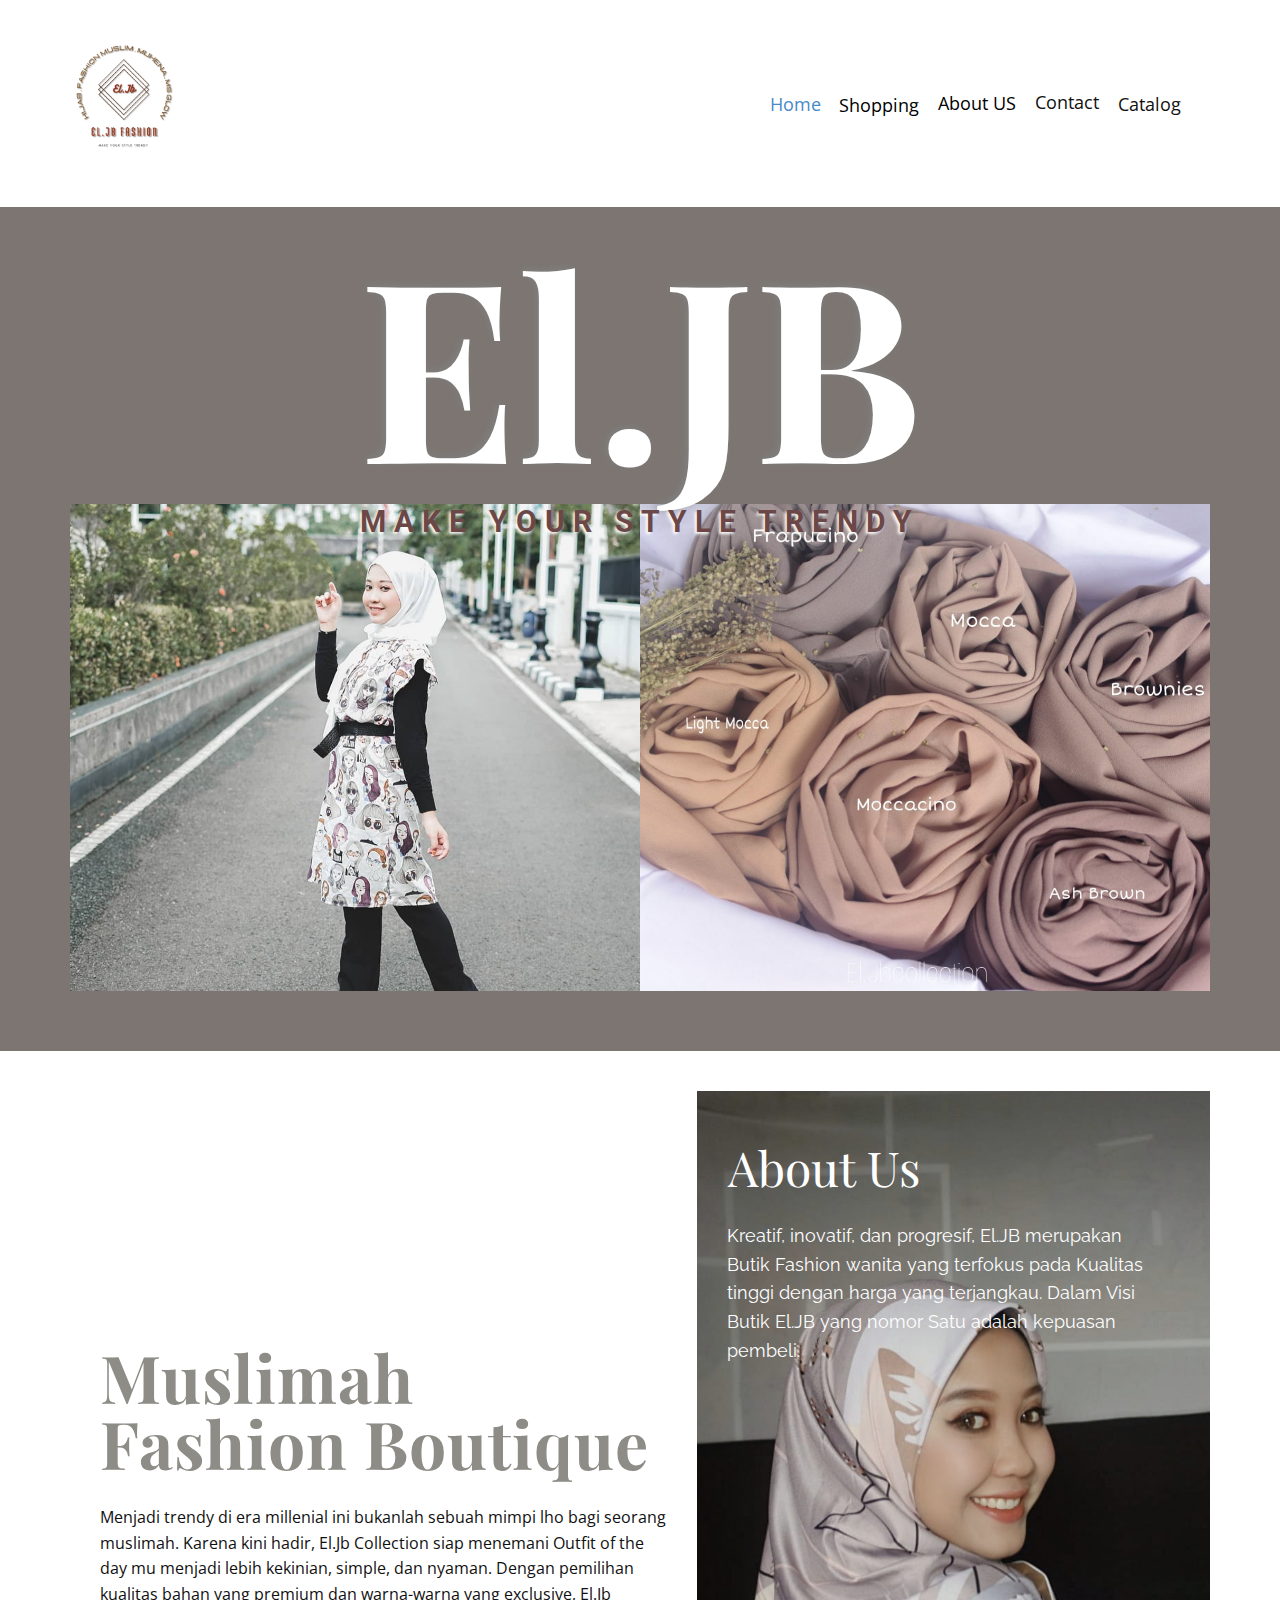
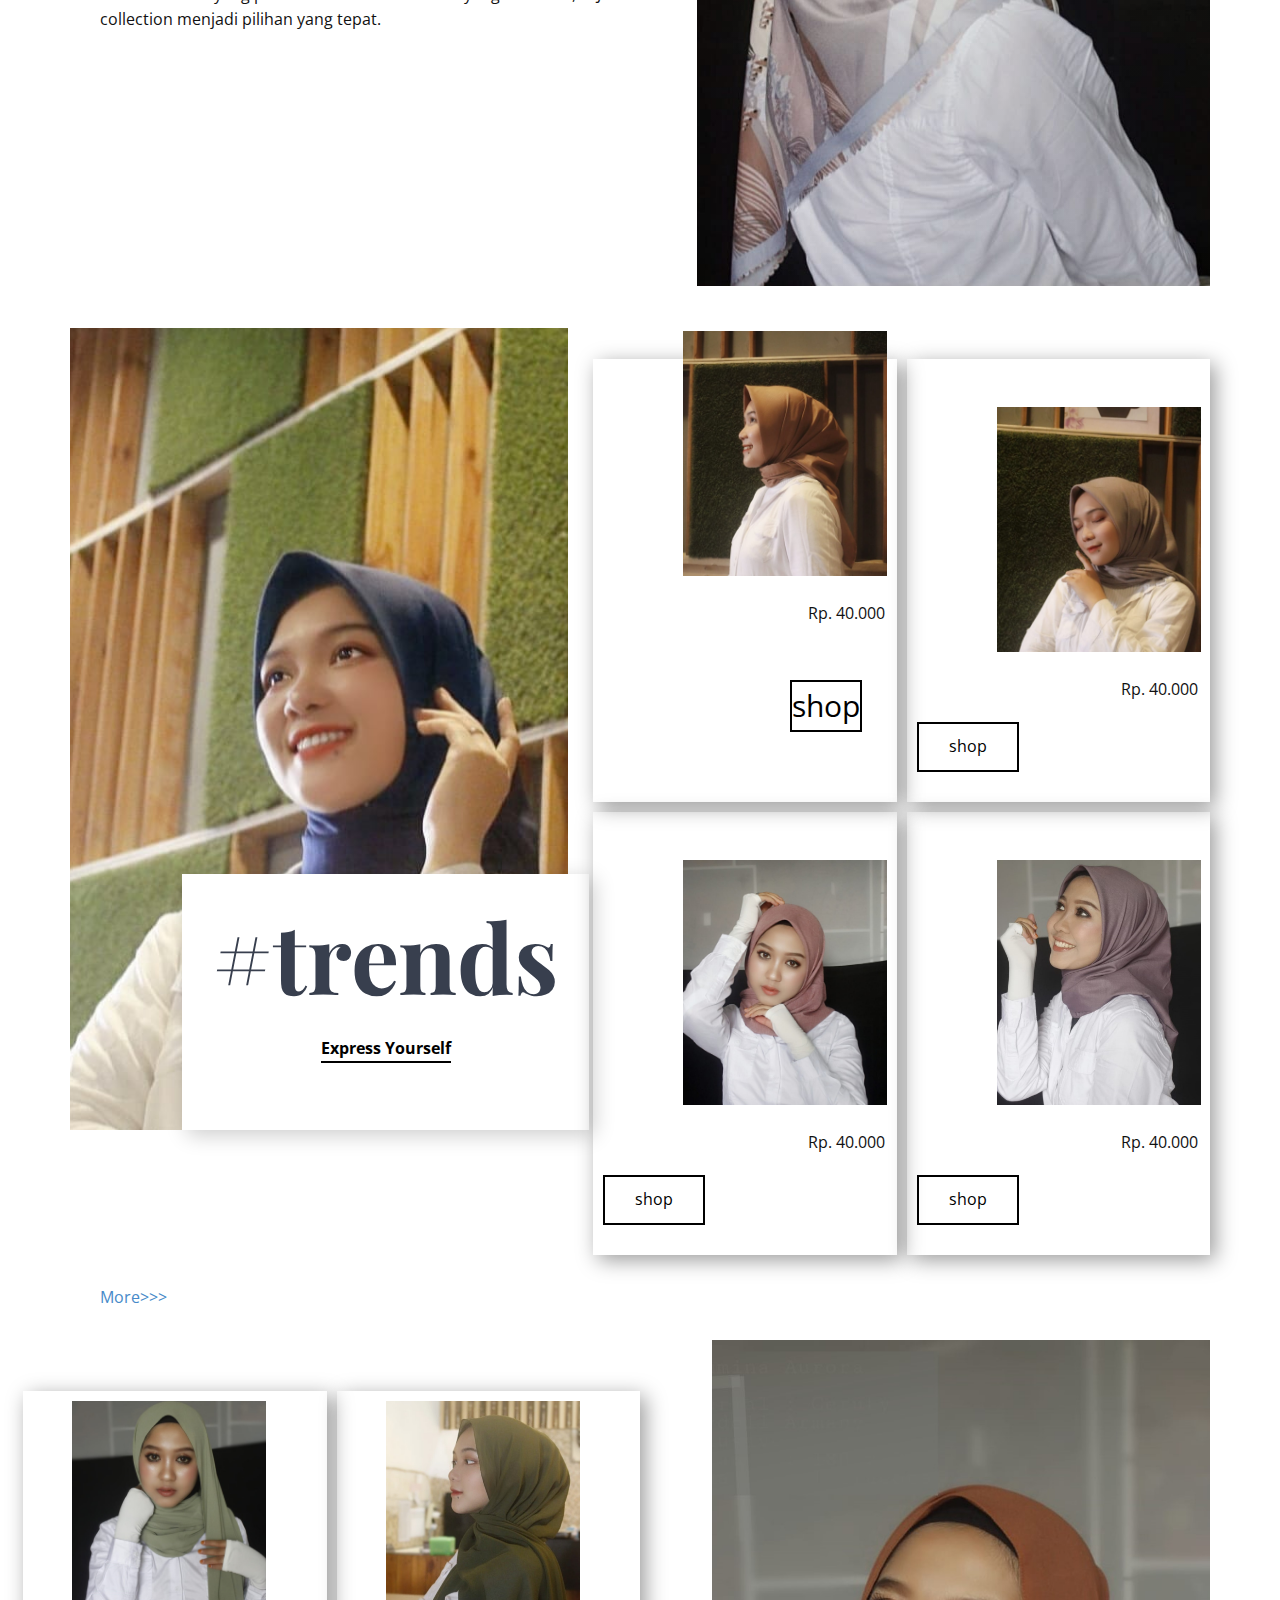
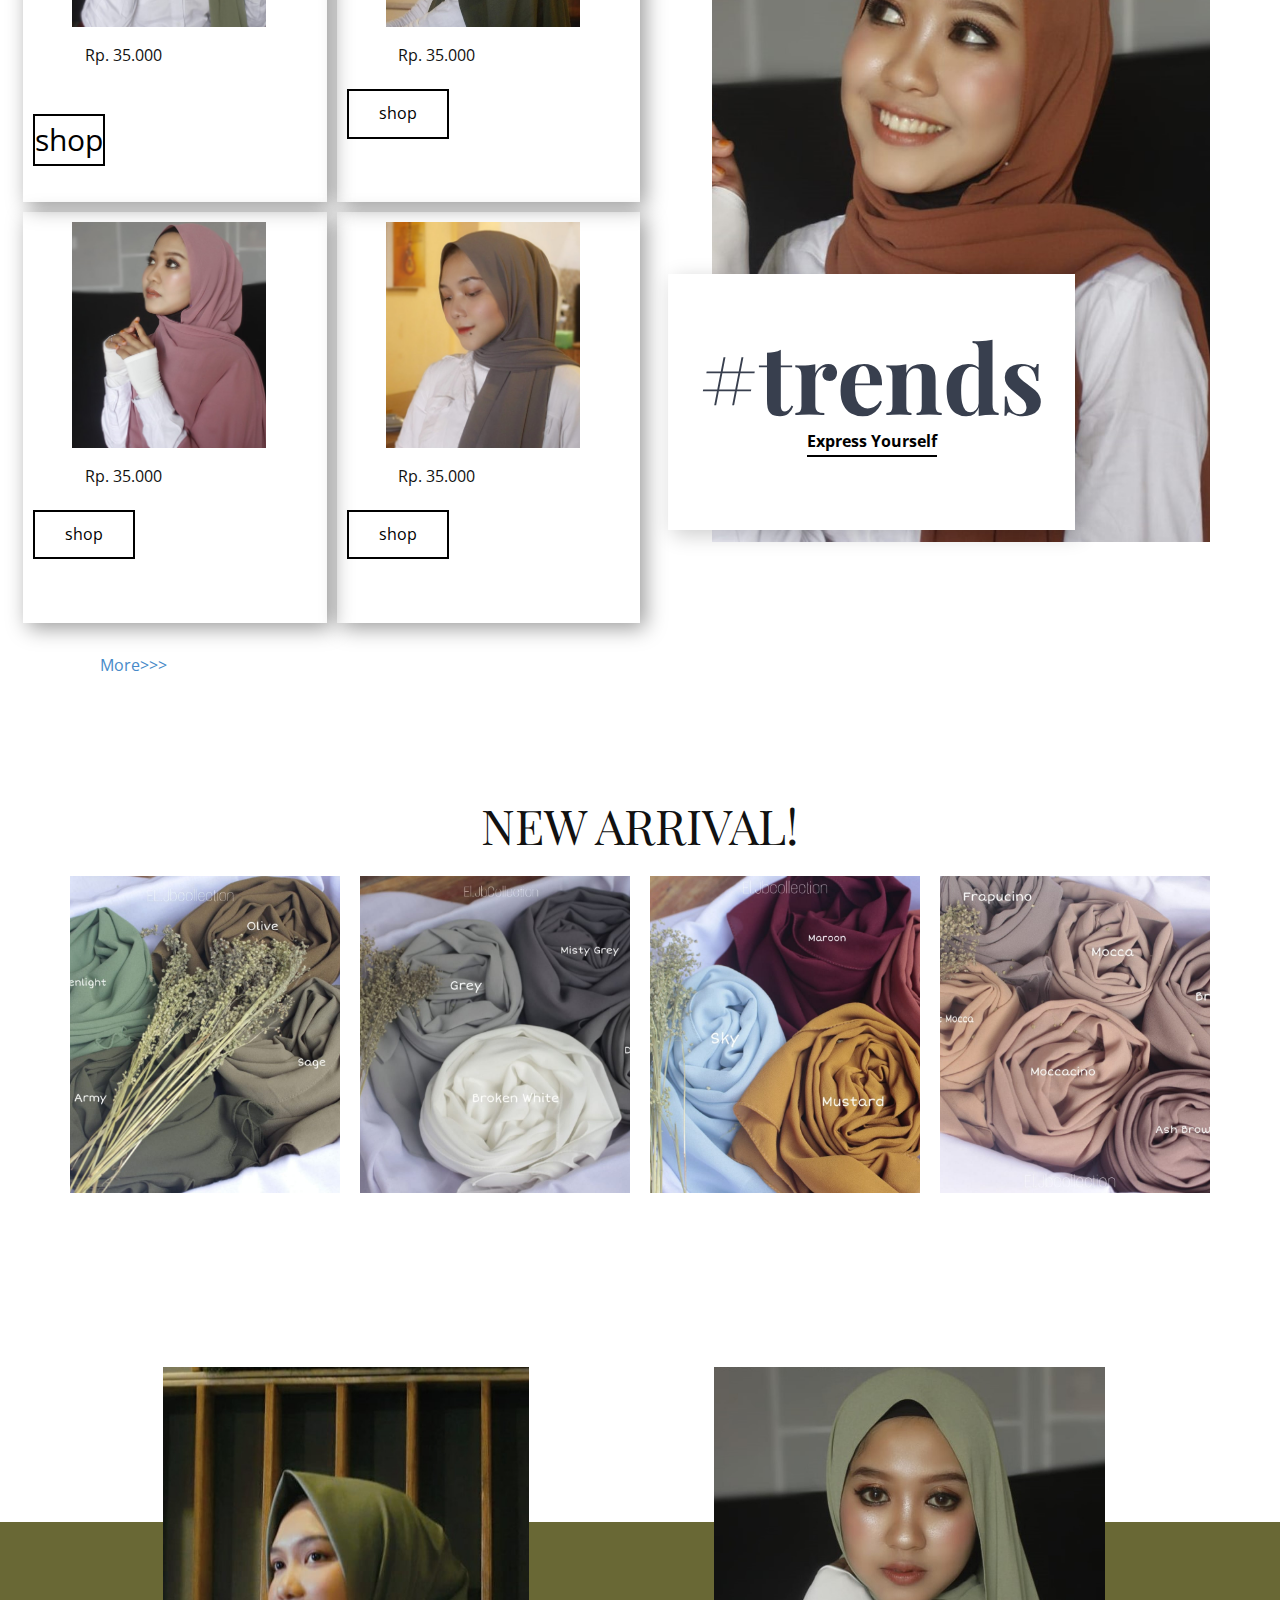
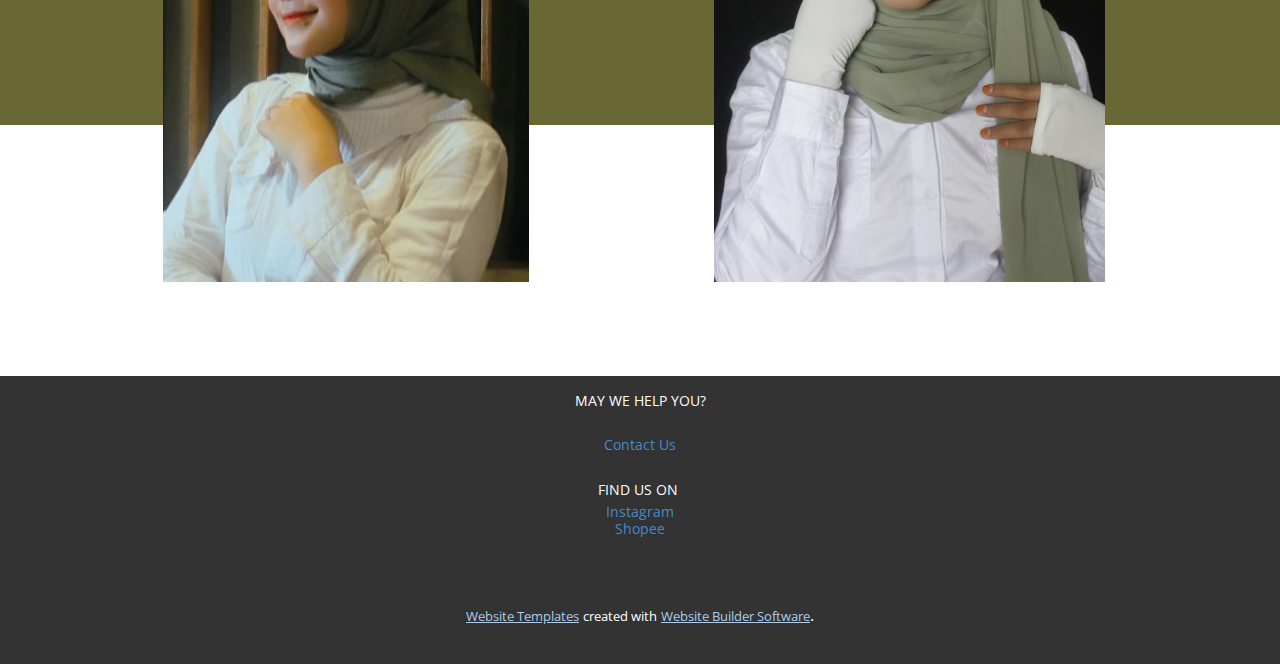
==== commit 56e59a7e: "Add files via upload" ====
--- a/index.html
+++ b/index.html
@@ -111,28 +111,28 @@
         <div class="u-expanded-width-md u-expanded-width-sm u-expanded-width-xs u-list u-list-1">
           <div class="u-repeater u-repeater-1">
             <div class="u-align-right u-container-style u-list-item u-repeater-item u-list-item-1" data-href="https://shopee.co.id/el.jbcollection" data-target="_blank" data-animation-name="zoomIn" data-animation-duration="1000" data-animation-delay="0" data-animation-direction="">
-              <div class="u-container-layout u-similar-container u-container-layout-3">
+              <div class="u-container-layout u-similar-container u-valign-bottom u-container-layout-3">
                 <img class="u-image u-image-2" src="images/WhatsAppImage2021-04-19at10.53.18AM3.jpeg" data-image-width="864" data-image-height="1152" data-href="https://shopee.co.id/el.jbcollection" data-target="_blank">
                 <p class="u-text u-text-2">Rp. 40.000</p>
                 <a href="https://shopee.co.id/el.jbcollection" class="u-border-2 u-border-black u-btn u-button-style u-hover-black u-none u-text-black u-text-hover-white u-btn-2">shop</a>
               </div>
             </div>
             <div class="u-align-right u-container-style u-list-item u-repeater-item u-list-item-2" data-href="https://shopee.co.id/el.jbcollection" data-animation-name="zoomIn" data-animation-duration="1000" data-animation-delay="0" data-animation-direction="">
-              <div class="u-container-layout u-similar-container u-container-layout-4">
+              <div class="u-container-layout u-similar-container u-valign-bottom u-container-layout-4">
                 <img class="u-image u-image-3" src="images/WhatsAppImage2021-04-19at10.53.14AM1.jpeg" data-image-width="864" data-image-height="1152" data-href="https://shopee.co.id/el.jbcollection" data-target="_blank">
                 <p class="u-text u-text-3">Rp. 40.000</p>
                 <a href="https://shopee.co.id/el.jbcollection" class="u-border-2 u-border-black u-btn u-button-style u-hover-black u-none u-text-black u-text-hover-white u-btn-3">shop</a>
               </div>
             </div>
             <div class="u-align-right u-container-style u-list-item u-repeater-item u-list-item-3" data-href="https://shopee.co.id/el.jbcollection" data-animation-name="zoomIn" data-animation-duration="1000" data-animation-delay="0" data-animation-direction="" data-target="_blank">
-              <div class="u-container-layout u-similar-container u-container-layout-5">
+              <div class="u-container-layout u-similar-container u-valign-bottom u-container-layout-5">
                 <img class="u-image u-image-4" src="images/WhatsAppImage2021-04-19at10.53.13AM.jpeg" data-image-width="960" data-image-height="1280" data-href="https://shopee.co.id/el.jbcollection" data-target="_blank">
                 <p class="u-text u-text-4">Rp. 40.000</p>
                 <a href="https://shopee.co.id/el.jbcollection" class="u-border-2 u-border-black u-btn u-button-style u-hover-black u-none u-text-black u-text-hover-white u-btn-4">shop</a>
               </div>
             </div>
             <div class="u-align-right u-container-style u-list-item u-repeater-item u-list-item-4" data-href="https://shopee.co.id/el.jbcollection" data-animation-name="zoomIn" data-animation-duration="1000" data-animation-delay="0" data-animation-direction="">
-              <div class="u-container-layout u-similar-container u-container-layout-6">
+              <div class="u-container-layout u-similar-container u-valign-bottom u-container-layout-6">
                 <img class="u-image u-image-5" src="images/Picture4.jpg" data-image-width="844" data-image-height="944" data-href="https://shopee.co.id/el.jbcollection" data-target="_blank">
                 <p class="u-text u-text-5">Rp. 40.000</p>
                 <a href="https://shopee.co.id/el.jbcollection" class="u-border-2 u-border-black u-btn u-button-style u-hover-black u-none u-text-black u-text-hover-white u-btn-5">shop</a>
